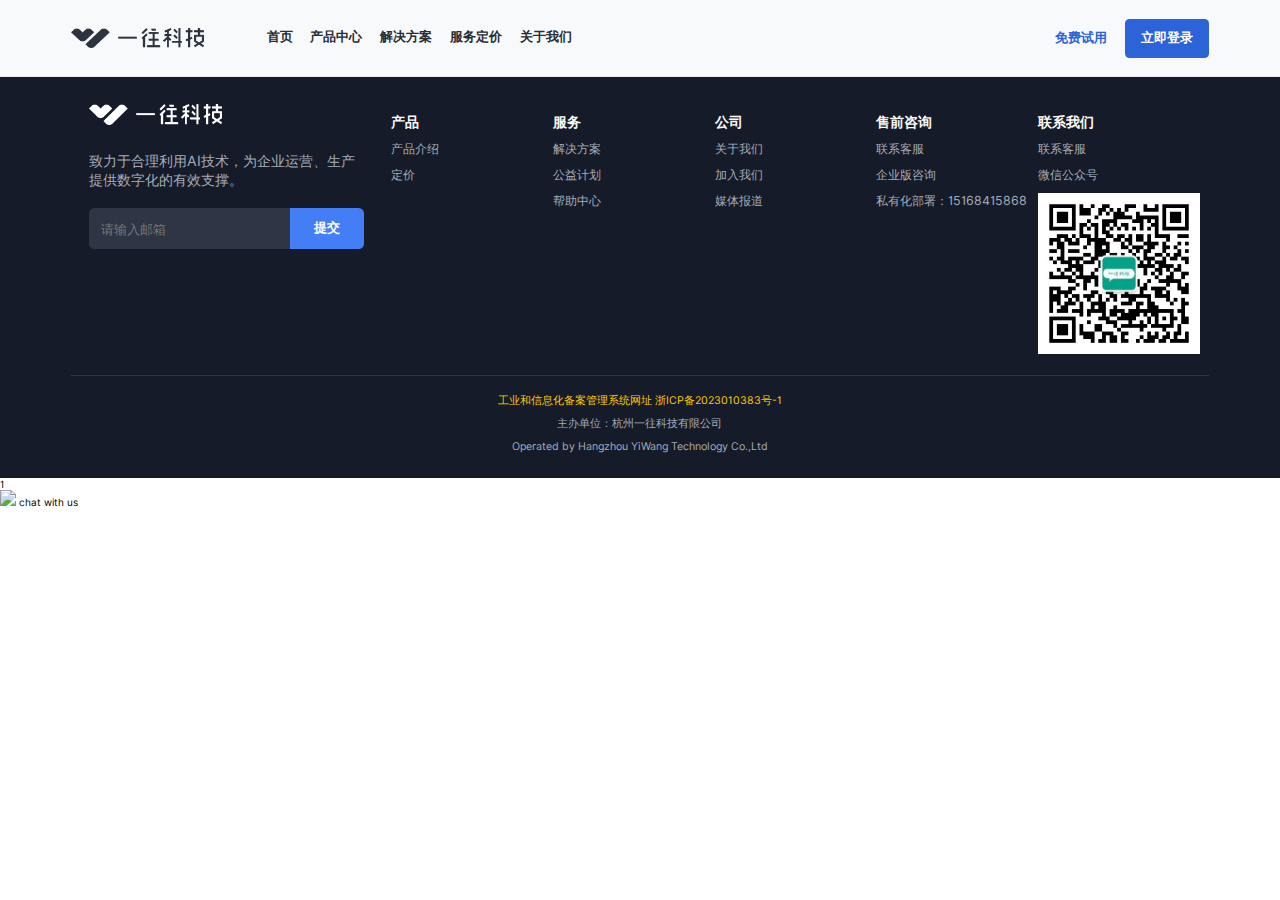
==== index.html @ 2165be23 "website@942d24eafe1a19a4104008d3835eaacd6a1f0fad" ====
<!DOCTYPE html><html lang="en" style="font-size: 7.11111px;"><head>
  <meta charset="UTF-8">
  <link rel="icon" type="image/svg+xml" href="/logo.svg">
  <meta name="viewport" content="width=device-width, initial-scale=1.0,maximum-scale=1.0">
  <title>首页_杭州一往科技有限公司</title>
  <script type="module" crossorigin="" src="/assets/index-befe7bea.js"></script>
  <link rel="stylesheet" href="/assets/index-1f3a572e.css">
<script type="text/javascript" src="http://kefu.yiwang.info/static/js/kefu-front.js"></script><link rel="modulepreload" as="script" crossorigin="" href="/assets/index-7a65e750.js"><link rel="modulepreload" as="script" crossorigin="" href="/assets/vue.f36acd1f-30e79cff.js"><link rel="stylesheet" href="/assets/index-41b4349c.css"><link type="text/css" rel="stylesheet" href="http://kefu.yiwang.info/static/css/kefu-front.css?v=1696728475718"><link type="text/css" rel="stylesheet" href="http://kefu.yiwang.info/static/css/layui/css/layui.css?v=1696728475718"><script type="text/javascript" src="http://kefu.yiwang.info/static/js/functions.js?v=1" defer=""></script><script type="text/javascript" src="https://cdn.staticfile.org/jquery/3.6.0/jquery.min.js" defer=""></script><script type="text/javascript" src="http://kefu.yiwang.info/static/js/layer/layer.js" defer=""></script><link rel="stylesheet" href="http://kefu.yiwang.info/static/js/layer/theme/default/layer.css?v=3.5.1" id="layuicss-layer"></head>

<body>
  <div id="app" data-v-app=""><div data-v-22540577="" class="container"><div data-v-746c1d4b="" data-v-22540577="" class="header-container"><div data-v-746c1d4b="" class="main-info"><div data-v-746c1d4b="" class="left-box"><img data-v-746c1d4b="" src="/assets/company_logo-e9ff4c53.png" alt="logo"><ul data-v-746c1d4b=""><li data-v-746c1d4b=""><a data-v-746c1d4b="" href="/home" class="router-link-active router-link-exact-active" aria-current="page">首页</a></li><li data-v-746c1d4b=""><a data-v-746c1d4b="" href="/product" class="">产品中心</a></li><li data-v-746c1d4b=""><a data-v-746c1d4b="" href="/solution" class="">解决方案</a></li><li data-v-746c1d4b=""><a data-v-746c1d4b="" href="/price" class="">服务定价</a></li><li data-v-746c1d4b=""><a data-v-746c1d4b="" href="/about" class="">关于我们</a></li></ul></div><div data-v-746c1d4b="" class="right-box"><div data-v-746c1d4b="">免费试用</div><div data-v-746c1d4b="">立即登录</div></div></div></div><div data-v-93401622="" data-v-22540577="" class="container"><div data-v-93401622="" class="top-box"><div data-v-509cd963="" data-v-93401622="" class="top-container"><div data-v-509cd963="" class="info-container"><div data-v-509cd963="" class="left-box"><h1 data-v-509cd963="">您的好帮手</h1><div data-v-509cd963=""> 致力于合理利用AI技术，<br data-v-509cd963="">为企业运营、生产提供数字化的有效支撑。 </div></div></div></div></div><div data-v-93401622="" class="center-box"><div data-v-9f449b29="" data-v-93401622="" class="center-container"><div data-v-9f449b29="" class="info-container"><div data-v-9f449b29="" class="left-box"><div data-v-9f449b29=""><h1 data-v-9f449b29="" class="title"> 产品一：AI智能客服 <br data-v-9f449b29=""> 支持企业与客户在线即时通讯 </h1><div data-v-9f449b29="" class="introduce"> 根据不同场景下顾客需求，将商家的服务以最贴切方式呈现 </div><div data-v-9f449b29="" class="btn">点击查看详情 →</div></div></div><div data-v-9f449b29="" class="right-box"><img data-v-9f449b29="" src="/assets/image1-3f58ed2d.png" alt="图片"></div></div></div></div><div data-v-93401622="" class="bottom-box"><div data-v-ff850782="" data-v-93401622="" class="bottom-container"><div data-v-ff850782="" class="info-container"><div data-v-ff850782="" class="left-box"><img data-v-ff850782="" src="/assets/image21-e88f577c.png" alt="图片"></div><div data-v-ff850782="" class="right-box"><div data-v-ff850782=""><h1 data-v-ff850782="" class="title">产品二：知识库<br data-v-ff850782="">高效的信息检索</h1><div data-v-ff850782="" class="introduce"> 矢量化处理文本、图片、音频等数据，并通过矢量模型对其进行索引和检索，实现高效的信息查询和检索。 </div><div data-v-ff850782="" class="btn">点击查看详情 →</div></div></div></div></div></div></div><div data-v-9601c179="" data-v-22540577="" class="footer-container"><div data-v-9601c179="" class="info-container"><div data-v-9601c179="" class="compony-info"><div class="left-box" data-v-9601c179=""><div class="logo" data-v-9601c179=""><img src="[data-uri]" alt="logo" data-v-9601c179=""></div><div class="slogan" data-v-9601c179=""> 致力于合理利用AI技术，为企业运营、生产提供数字化的有效支撑。 </div><div class="email" data-v-9601c179=""><input type="email" placeholder="请输入邮箱" data-v-9601c179=""><button data-v-9601c179="">提交</button></div></div><div data-v-9601c179="" class="right-box"><ul data-v-9601c179=""><li data-v-9601c179="">产品</li><li data-v-9601c179=""><a data-v-9601c179="" href="/product" class="">产品介绍</a></li><li data-v-9601c179=""><a data-v-9601c179="" href="/price" class="">定价</a></li></ul><ul data-v-9601c179=""><li data-v-9601c179="">服务</li><li data-v-9601c179=""><a data-v-9601c179="" href="/solution" class="">解决方案</a></li><li data-v-9601c179=""><a data-v-9601c179="" href="https://airdb.net/" target="_blank">公益计划</a></li><li data-v-9601c179="">帮助中心</li></ul><ul data-v-9601c179=""><li data-v-9601c179="">公司</li><li data-v-9601c179=""><a data-v-9601c179="" href="/about" class="">关于我们</a></li><li data-v-9601c179=""><a data-v-9601c179="" href="https://www.zhipin.com/gongsi/job/a8bbbd193e13c6971nJ53ty5FlY~.html" target="_blank">加入我们</a></li><li data-v-9601c179="">媒体报道</li></ul><ul data-v-9601c179=""><li data-v-9601c179="">售前咨询</li><li data-v-9601c179=""><a href="http://kefu.yiwang.info/chatIndex?kefu_id=admin&amp;ent_id=3" target="_blank" data-v-9601c179="">联系客服</a></li><li data-v-9601c179=""><a href="http://kefu.yiwang.info/chatIndex?kefu_id=admin&amp;ent_id=3" target="_blank" data-v-9601c179="">企业版咨询</a></li><li data-v-9601c179="">私有化部署：15168415868</li><li data-v-9601c179=""></li></ul><ul data-v-9601c179=""><li data-v-9601c179="">联系我们</li><li data-v-9601c179=""><a href="http://kefu.yiwang.info/chatIndex?kefu_id=admin&amp;ent_id=3" target="_blank" data-v-9601c179="">联系客服</a></li><li data-v-9601c179="">微信公众号</li><li class="wechat" data-v-9601c179=""><img src="/assets/img_v2_6268963d-8247-4714-b80f-a8b6a9a16e8g-75fceccc.jpg" alt="微信公众号" data-v-9601c179=""></li></ul></div></div><div data-v-9601c179="" class="record-box"><p data-v-9601c179=""></p><p data-v-9601c179=""><a data-v-9601c179="" href="http://beian.miit.gov.cn/" target="_blank">工业和信息化备案管理系统网址 浙ICP备2023010383号-1</a></p><p data-v-9601c179="">主办单位：杭州一往科技有限公司</p><p data-v-9601c179="">Operated by Hangzhou YiWang Technology Co.,Ltd</p></div></div></div><!----></div></div>
  



    <div class="launchButtonBox">
        <div id="launchButton" class="launchButton">
            <div id="launchIcon" class="launchIcon">1</div>
                <div class="launchButtonText">
                    <img src="http://kefu.yiwang.info/static/images/wechatLogo.png">
                    <span class="flyUsername">chat with us</span>
                </div>
        </div>
        <div id="launchButtonNotice" class="launchButtonNotice"></div>

    </div>
</body></html>
---- assets/index-1f3a572e.css ----
@charset "UTF-8";:root{--el-color-white:#ffffff;--el-color-black:#000000;--el-color-primary-rgb:64,158,255;--el-color-success-rgb:103,194,58;--el-color-warning-rgb:230,162,60;--el-color-danger-rgb:245,108,108;--el-color-error-rgb:245,108,108;--el-color-info-rgb:144,147,153;--el-font-size-extra-large:20px;--el-font-size-large:18px;--el-font-size-medium:16px;--el-font-size-base:14px;--el-font-size-small:13px;--el-font-size-extra-small:12px;--el-font-family:"Helvetica Neue",Helvetica,"PingFang SC","Hiragino Sans GB","Microsoft YaHei","微软雅黑",Arial,sans-serif;--el-font-weight-primary:500;--el-font-line-height-primary:24px;--el-index-normal:1;--el-index-top:1000;--el-index-popper:2000;--el-border-radius-base:4px;--el-border-radius-small:2px;--el-border-radius-round:20px;--el-border-radius-circle:100%;--el-transition-duration:.3s;--el-transition-duration-fast:.2s;--el-transition-function-ease-in-out-bezier:cubic-bezier(.645, .045, .355, 1);--el-transition-function-fast-bezier:cubic-bezier(.23, 1, .32, 1);--el-transition-all:all var(--el-transition-duration) var(--el-transition-function-ease-in-out-bezier);--el-transition-fade:opacity var(--el-transition-duration) var(--el-transition-function-fast-bezier);--el-transition-md-fade:transform var(--el-transition-duration) var(--el-transition-function-fast-bezier),opacity var(--el-transition-duration) var(--el-transition-function-fast-bezier);--el-transition-fade-linear:opacity var(--el-transition-duration-fast) linear;--el-transition-border:border-color var(--el-transition-duration-fast) var(--el-transition-function-ease-in-out-bezier);--el-transition-box-shadow:box-shadow var(--el-transition-duration-fast) var(--el-transition-function-ease-in-out-bezier);--el-transition-color:color var(--el-transition-duration-fast) var(--el-transition-function-ease-in-out-bezier);--el-component-size-large:40px;--el-component-size:32px;--el-component-size-small:24px}:root{color-scheme:light;--el-color-white:#ffffff;--el-color-black:#000000;--el-color-primary:#409eff;--el-color-primary-light-3:#79bbff;--el-color-primary-light-5:#a0cfff;--el-color-primary-light-7:#c6e2ff;--el-color-primary-light-8:#d9ecff;--el-color-primary-light-9:#ecf5ff;--el-color-primary-dark-2:#337ecc;--el-color-success:#67c23a;--el-color-success-light-3:#95d475;--el-color-success-light-5:#b3e19d;--el-color-success-light-7:#d1edc4;--el-color-success-light-8:#e1f3d8;--el-color-success-light-9:#f0f9eb;--el-color-success-dark-2:#529b2e;--el-color-warning:#e6a23c;--el-color-warning-light-3:#eebe77;--el-color-warning-light-5:#f3d19e;--el-color-warning-light-7:#f8e3c5;--el-color-warning-light-8:#faecd8;--el-color-warning-light-9:#fdf6ec;--el-color-warning-dark-2:#b88230;--el-color-danger:#f56c6c;--el-color-danger-light-3:#f89898;--el-color-danger-light-5:#fab6b6;--el-color-danger-light-7:#fcd3d3;--el-color-danger-light-8:#fde2e2;--el-color-danger-light-9:#fef0f0;--el-color-danger-dark-2:#c45656;--el-color-error:#f56c6c;--el-color-error-light-3:#f89898;--el-color-error-light-5:#fab6b6;--el-color-error-light-7:#fcd3d3;--el-color-error-light-8:#fde2e2;--el-color-error-light-9:#fef0f0;--el-color-error-dark-2:#c45656;--el-color-info:#909399;--el-color-info-light-3:#b1b3b8;--el-color-info-light-5:#c8c9cc;--el-color-info-light-7:#dedfe0;--el-color-info-light-8:#e9e9eb;--el-color-info-light-9:#f4f4f5;--el-color-info-dark-2:#73767a;--el-bg-color:#ffffff;--el-bg-color-page:#f2f3f5;--el-bg-color-overlay:#ffffff;--el-text-color-primary:#303133;--el-text-color-regular:#606266;--el-text-color-secondary:#909399;--el-text-color-placeholder:#a8abb2;--el-text-color-disabled:#c0c4cc;--el-border-color:#dcdfe6;--el-border-color-light:#e4e7ed;--el-border-color-lighter:#ebeef5;--el-border-color-extra-light:#f2f6fc;--el-border-color-dark:#d4d7de;--el-border-color-darker:#cdd0d6;--el-fill-color:#f0f2f5;--el-fill-color-light:#f5f7fa;--el-fill-color-lighter:#fafafa;--el-fill-color-extra-light:#fafcff;--el-fill-color-dark:#ebedf0;--el-fill-color-darker:#e6e8eb;--el-fill-color-blank:#ffffff;--el-box-shadow:0px 12px 32px 4px rgba(0, 0, 0, .04),0px 8px 20px rgba(0, 0, 0, .08);--el-box-shadow-light:0px 0px 12px rgba(0, 0, 0, .12);--el-box-shadow-lighter:0px 0px 6px rgba(0, 0, 0, .12);--el-box-shadow-dark:0px 16px 48px 16px rgba(0, 0, 0, .08),0px 12px 32px rgba(0, 0, 0, .12),0px 8px 16px -8px rgba(0, 0, 0, .16);--el-disabled-bg-color:var(--el-fill-color-light);--el-disabled-text-color:var(--el-text-color-placeholder);--el-disabled-border-color:var(--el-border-color-light);--el-overlay-color:rgba(0, 0, 0, .8);--el-overlay-color-light:rgba(0, 0, 0, .7);--el-overlay-color-lighter:rgba(0, 0, 0, .5);--el-mask-color:rgba(255, 255, 255, .9);--el-mask-color-extra-light:rgba(255, 255, 255, .3);--el-border-width:1px;--el-border-style:solid;--el-border-color-hover:var(--el-text-color-disabled);--el-border:var(--el-border-width) var(--el-border-style) var(--el-border-color);--el-svg-monochrome-grey:var(--el-border-color)}.fade-in-linear-enter-active,.fade-in-linear-leave-active{transition:var(--el-transition-fade-linear)}.fade-in-linear-enter-from,.fade-in-linear-leave-to{opacity:0}.el-fade-in-linear-enter-active,.el-fade-in-linear-leave-active{transition:var(--el-transition-fade-linear)}.el-fade-in-linear-enter-from,.el-fade-in-linear-leave-to{opacity:0}.el-fade-in-enter-active,.el-fade-in-leave-active{transition:all var(--el-transition-duration) cubic-bezier(.55,0,.1,1)}.el-fade-in-enter-from,.el-fade-in-leave-active{opacity:0}.el-zoom-in-center-enter-active,.el-zoom-in-center-leave-active{transition:all var(--el-transition-duration) cubic-bezier(.55,0,.1,1)}.el-zoom-in-center-enter-from,.el-zoom-in-center-leave-active{opacity:0;transform:scaleX(0)}.el-zoom-in-top-enter-active,.el-zoom-in-top-leave-active{opacity:1;transform:scaleY(1);transition:var(--el-transition-md-fade);transform-origin:center top}.el-zoom-in-top-enter-active[data-popper-placement^=top],.el-zoom-in-top-leave-active[data-popper-placement^=top]{transform-origin:center bottom}.el-zoom-in-top-enter-from,.el-zoom-in-top-leave-active{opacity:0;transform:scaleY(0)}.el-zoom-in-bottom-enter-active,.el-zoom-in-bottom-leave-active{opacity:1;transform:scaleY(1);transition:var(--el-transition-md-fade);transform-origin:center bottom}.el-zoom-in-bottom-enter-from,.el-zoom-in-bottom-leave-active{opacity:0;transform:scaleY(0)}.el-zoom-in-left-enter-active,.el-zoom-in-left-leave-active{opacity:1;transform:scale(1);transition:var(--el-transition-md-fade);transform-origin:top left}.el-zoom-in-left-enter-from,.el-zoom-in-left-leave-active{opacity:0;transform:scale(.45)}.collapse-transition{transition:var(--el-transition-duration) height ease-in-out,var(--el-transition-duration) padding-top ease-in-out,var(--el-transition-duration) padding-bottom ease-in-out}.el-collapse-transition-enter-active,.el-collapse-transition-leave-active{transition:var(--el-transition-duration) max-height ease-in-out,var(--el-transition-duration) padding-top ease-in-out,var(--el-transition-duration) padding-bottom ease-in-out}.horizontal-collapse-transition{transition:var(--el-transition-duration) width ease-in-out,var(--el-transition-duration) padding-left ease-in-out,var(--el-transition-duration) padding-right ease-in-out}.el-list-enter-active,.el-list-leave-active{transition:all 1s}.el-list-enter-from,.el-list-leave-to{opacity:0;transform:translateY(-30px)}.el-list-leave-active{position:absolute!important}.el-opacity-transition{transition:opacity var(--el-transition-duration) cubic-bezier(.55,0,.1,1)}.el-icon-loading{-webkit-animation:rotating 2s linear infinite;animation:rotating 2s linear infinite}.el-icon--right{margin-left:5px}.el-icon--left{margin-right:5px}@-webkit-keyframes rotating{0%{transform:rotate(0)}to{transform:rotate(360deg)}}@keyframes rotating{0%{transform:rotate(0)}to{transform:rotate(360deg)}}.el-icon{--color:inherit;height:1em;width:1em;line-height:1em;display:inline-flex;justify-content:center;align-items:center;position:relative;fill:currentColor;color:var(--color);font-size:inherit}.el-icon.is-loading{-webkit-animation:rotating 2s linear infinite;animation:rotating 2s linear infinite}.el-icon svg{height:1em;width:1em}.el-affix--fixed{position:fixed}.el-alert{--el-alert-padding:8px 16px;--el-alert-border-radius-base:var(--el-border-radius-base);--el-alert-title-font-size:13px;--el-alert-description-font-size:12px;--el-alert-close-font-size:12px;--el-alert-close-customed-font-size:13px;--el-alert-icon-size:16px;--el-alert-icon-large-size:28px;width:100%;padding:var(--el-alert-padding);margin:0;box-sizing:border-box;border-radius:var(--el-alert-border-radius-base);position:relative;background-color:var(--el-color-white);overflow:hidden;opacity:1;display:flex;align-items:center;transition:opacity var(--el-transition-duration-fast)}.el-alert.is-light .el-alert__close-btn{color:var(--el-text-color-placeholder)}.el-alert.is-dark .el-alert__close-btn,.el-alert.is-dark .el-alert__description{color:var(--el-color-white)}.el-alert.is-center{justify-content:center}.el-alert--success{--el-alert-bg-color:var(--el-color-success-light-9)}.el-alert--success.is-light{background-color:var(--el-alert-bg-color);color:var(--el-color-success)}.el-alert--success.is-light .el-alert__description{color:var(--el-color-success)}.el-alert--success.is-dark{background-color:var(--el-color-success);color:var(--el-color-white)}.el-alert--info{--el-alert-bg-color:var(--el-color-info-light-9)}.el-alert--info.is-light{background-color:var(--el-alert-bg-color);color:var(--el-color-info)}.el-alert--info.is-light .el-alert__description{color:var(--el-color-info)}.el-alert--info.is-dark{background-color:var(--el-color-info);color:var(--el-color-white)}.el-alert--warning{--el-alert-bg-color:var(--el-color-warning-light-9)}.el-alert--warning.is-light{background-color:var(--el-alert-bg-color);color:var(--el-color-warning)}.el-alert--warning.is-light .el-alert__description{color:var(--el-color-warning)}.el-alert--warning.is-dark{background-color:var(--el-color-warning);color:var(--el-color-white)}.el-alert--error{--el-alert-bg-color:var(--el-color-error-light-9)}.el-alert--error.is-light{background-color:var(--el-alert-bg-color);color:var(--el-color-error)}.el-alert--error.is-light .el-alert__description{color:var(--el-color-error)}.el-alert--error.is-dark{background-color:var(--el-color-error);color:var(--el-color-white)}.el-alert__content{display:table-cell;padding:0 8px}.el-alert .el-alert__icon{font-size:var(--el-alert-icon-size);width:var(--el-alert-icon-size)}.el-alert .el-alert__icon.is-big{font-size:var(--el-alert-icon-large-size);width:var(--el-alert-icon-large-size)}.el-alert__title{font-size:var(--el-alert-title-font-size);line-height:18px;vertical-align:text-top}.el-alert__title.is-bold{font-weight:700}.el-alert .el-alert__description{font-size:var(--el-alert-description-font-size);margin:5px 0 0}.el-alert .el-alert__close-btn{font-size:var(--el-alert-close-font-size);opacity:1;position:absolute;top:12px;right:15px;cursor:pointer}.el-alert .el-alert__close-btn.is-customed{font-style:normal;font-size:var(--el-alert-close-customed-font-size);top:9px}.el-alert-fade-enter-from,.el-alert-fade-leave-active{opacity:0}.el-aside{overflow:auto;box-sizing:border-box;flex-shrink:0;width:var(--el-aside-width,300px)}.el-autocomplete{position:relative;display:inline-block}.el-autocomplete__popper.el-popper{background:var(--el-bg-color-overlay);border:1px solid var(--el-border-color-light);box-shadow:var(--el-box-shadow-light)}.el-autocomplete__popper.el-popper .el-popper__arrow:before{border:1px solid var(--el-border-color-light)}.el-autocomplete__popper.el-popper[data-popper-placement^=top] .el-popper__arrow:before{border-top-color:transparent;border-left-color:transparent}.el-autocomplete__popper.el-popper[data-popper-placement^=bottom] .el-popper__arrow:before{border-bottom-color:transparent;border-right-color:transparent}.el-autocomplete__popper.el-popper[data-popper-placement^=left] .el-popper__arrow:before{border-left-color:transparent;border-bottom-color:transparent}.el-autocomplete__popper.el-popper[data-popper-placement^=right] .el-popper__arrow:before{border-right-color:transparent;border-top-color:transparent}.el-autocomplete-suggestion{border-radius:var(--el-border-radius-base);box-sizing:border-box}.el-autocomplete-suggestion__wrap{max-height:280px;padding:10px 0;box-sizing:border-box}.el-autocomplete-suggestion__list{margin:0;padding:0}.el-autocomplete-suggestion li{padding:0 20px;margin:0;line-height:34px;cursor:pointer;color:var(--el-text-color-regular);font-size:var(--el-font-size-base);list-style:none;text-align:left;white-space:nowrap;overflow:hidden;text-overflow:ellipsis}.el-autocomplete-suggestion li:hover,.el-autocomplete-suggestion li.highlighted{background-color:var(--el-fill-color-light)}.el-autocomplete-suggestion li.divider{margin-top:6px;border-top:1px solid var(--el-color-black)}.el-autocomplete-suggestion li.divider:last-child{margin-bottom:-6px}.el-autocomplete-suggestion.is-loading li{text-align:center;height:100px;line-height:100px;font-size:20px;color:var(--el-text-color-secondary)}.el-autocomplete-suggestion.is-loading li:after{display:inline-block;content:"";height:100%;vertical-align:middle}.el-autocomplete-suggestion.is-loading li:hover{background-color:var(--el-bg-color-overlay)}.el-autocomplete-suggestion.is-loading .el-icon-loading{vertical-align:middle}.el-avatar{--el-avatar-text-color:var(--el-color-white);--el-avatar-bg-color:var(--el-text-color-disabled);--el-avatar-text-size:14px;--el-avatar-icon-size:18px;--el-avatar-border-radius:var(--el-border-radius-base);--el-avatar-size-large:56px;--el-avatar-size-small:24px;--el-avatar-size:40px;display:inline-flex;justify-content:center;align-items:center;box-sizing:border-box;text-align:center;overflow:hidden;color:var(--el-avatar-text-color);background:var(--el-avatar-bg-color);width:var(--el-avatar-size);height:var(--el-avatar-size);font-size:var(--el-avatar-text-size)}.el-avatar>img{display:block;width:100%;height:100%}.el-avatar--circle{border-radius:50%}.el-avatar--square{border-radius:var(--el-avatar-border-radius)}.el-avatar--icon{font-size:var(--el-avatar-icon-size)}.el-avatar--small{--el-avatar-size:24px}.el-avatar--large{--el-avatar-size:56px}.el-backtop{--el-backtop-bg-color:var(--el-bg-color-overlay);--el-backtop-text-color:var(--el-color-primary);--el-backtop-hover-bg-color:var(--el-border-color-extra-light);position:fixed;background-color:var(--el-backtop-bg-color);width:40px;height:40px;border-radius:50%;color:var(--el-backtop-text-color);display:flex;align-items:center;justify-content:center;font-size:20px;box-shadow:var(--el-box-shadow-lighter);cursor:pointer;z-index:5}.el-backtop:hover{background-color:var(--el-backtop-hover-bg-color)}.el-backtop__icon{font-size:20px}.el-badge{--el-badge-bg-color:var(--el-color-danger);--el-badge-radius:10px;--el-badge-font-size:12px;--el-badge-padding:6px;--el-badge-size:18px;position:relative;vertical-align:middle;display:inline-block;width:-webkit-fit-content;width:-moz-fit-content;width:fit-content}.el-badge__content{background-color:var(--el-badge-bg-color);border-radius:var(--el-badge-radius);color:var(--el-color-white);display:inline-flex;justify-content:center;align-items:center;font-size:var(--el-badge-font-size);height:var(--el-badge-size);padding:0 var(--el-badge-padding);white-space:nowrap;border:1px solid var(--el-bg-color)}.el-badge__content.is-fixed{position:absolute;top:0;right:calc(1px + var(--el-badge-size)/ 2);transform:translateY(-50%) translate(100%);z-index:var(--el-index-normal)}.el-badge__content.is-fixed.is-dot{right:5px}.el-badge__content.is-dot{height:8px;width:8px;padding:0;right:0;border-radius:50%}.el-badge__content--primary{background-color:var(--el-color-primary)}.el-badge__content--success{background-color:var(--el-color-success)}.el-badge__content--warning{background-color:var(--el-color-warning)}.el-badge__content--info{background-color:var(--el-color-info)}.el-badge__content--danger{background-color:var(--el-color-danger)}.el-breadcrumb{font-size:14px;line-height:1}.el-breadcrumb:after,.el-breadcrumb:before{display:table;content:""}.el-breadcrumb:after{clear:both}.el-breadcrumb__separator{margin:0 9px;font-weight:700;color:var(--el-text-color-placeholder)}.el-breadcrumb__separator.el-icon{margin:0 6px;font-weight:400}.el-breadcrumb__separator.el-icon svg{vertical-align:middle}.el-breadcrumb__item{float:left;display:inline-flex;align-items:center}.el-breadcrumb__inner{color:var(--el-text-color-regular)}.el-breadcrumb__inner a,.el-breadcrumb__inner.is-link{font-weight:700;text-decoration:none;transition:var(--el-transition-color);color:var(--el-text-color-primary)}.el-breadcrumb__inner a:hover,.el-breadcrumb__inner.is-link:hover{color:var(--el-color-primary);cursor:pointer}.el-breadcrumb__item:last-child .el-breadcrumb__inner,.el-breadcrumb__item:last-child .el-breadcrumb__inner a,.el-breadcrumb__item:last-child .el-breadcrumb__inner a:hover,.el-breadcrumb__item:last-child .el-breadcrumb__inner:hover{font-weight:400;color:var(--el-text-color-regular);cursor:text}.el-breadcrumb__item:last-child .el-breadcrumb__separator{display:none}.el-button-group{display:inline-block;vertical-align:middle}.el-button-group:after,.el-button-group:before{display:table;content:""}.el-button-group:after{clear:both}.el-button-group>.el-button{float:left;position:relative}.el-button-group>.el-button+.el-button{margin-left:0}.el-button-group>.el-button:first-child{border-top-right-radius:0;border-bottom-right-radius:0}.el-button-group>.el-button:last-child{border-top-left-radius:0;border-bottom-left-radius:0}.el-button-group>.el-button:first-child:last-child{border-top-right-radius:var(--el-border-radius-base);border-bottom-right-radius:var(--el-border-radius-base);border-top-left-radius:var(--el-border-radius-base);border-bottom-left-radius:var(--el-border-radius-base)}.el-button-group>.el-button:first-child:last-child.is-round{border-radius:var(--el-border-radius-round)}.el-button-group>.el-button:first-child:last-child.is-circle{border-radius:50%}.el-button-group>.el-button:not(:first-child):not(:last-child){border-radius:0}.el-button-group>.el-button:not(:last-child){margin-right:-1px}.el-button-group>.el-button:active,.el-button-group>.el-button:focus,.el-button-group>.el-button:hover{z-index:1}.el-button-group>.el-button.is-active{z-index:1}.el-button-group>.el-dropdown>.el-button{border-top-left-radius:0;border-bottom-left-radius:0;border-left-color:var(--el-button-divide-border-color)}.el-button-group .el-button--primary:first-child{border-right-color:var(--el-button-divide-border-color)}.el-button-group .el-button--primary:last-child{border-left-color:var(--el-button-divide-border-color)}.el-button-group .el-button--primary:not(:first-child):not(:last-child){border-left-color:var(--el-button-divide-border-color);border-right-color:var(--el-button-divide-border-color)}.el-button-group .el-button--success:first-child{border-right-color:var(--el-button-divide-border-color)}.el-button-group .el-button--success:last-child{border-left-color:var(--el-button-divide-border-color)}.el-button-group .el-button--success:not(:first-child):not(:last-child){border-left-color:var(--el-button-divide-border-color);border-right-color:var(--el-button-divide-border-color)}.el-button-group .el-button--warning:first-child{border-right-color:var(--el-button-divide-border-color)}.el-button-group .el-button--warning:last-child{border-left-color:var(--el-button-divide-border-color)}.el-button-group .el-button--warning:not(:first-child):not(:last-child){border-left-color:var(--el-button-divide-border-color);border-right-color:var(--el-button-divide-border-color)}.el-button-group .el-button--danger:first-child{border-right-color:var(--el-button-divide-border-color)}.el-button-group .el-button--danger:last-child{border-left-color:var(--el-button-divide-border-color)}.el-button-group .el-button--danger:not(:first-child):not(:last-child){border-left-color:var(--el-button-divide-border-color);border-right-color:var(--el-button-divide-border-color)}.el-button-group .el-button--info:first-child{border-right-color:var(--el-button-divide-border-color)}.el-button-group .el-button--info:last-child{border-left-color:var(--el-button-divide-border-color)}.el-button-group .el-button--info:not(:first-child):not(:last-child){border-left-color:var(--el-button-divide-border-color);border-right-color:var(--el-button-divide-border-color)}.el-button{--el-button-font-weight:var(--el-font-weight-primary);--el-button-border-color:var(--el-border-color);--el-button-bg-color:var(--el-fill-color-blank);--el-button-text-color:var(--el-text-color-regular);--el-button-disabled-text-color:var(--el-disabled-text-color);--el-button-disabled-bg-color:var(--el-fill-color-blank);--el-button-disabled-border-color:var(--el-border-color-light);--el-button-divide-border-color:rgba(255, 255, 255, .5);--el-button-hover-text-color:var(--el-color-primary);--el-button-hover-bg-color:var(--el-color-primary-light-9);--el-button-hover-border-color:var(--el-color-primary-light-7);--el-button-active-text-color:var(--el-button-hover-text-color);--el-button-active-border-color:var(--el-color-primary);--el-button-active-bg-color:var(--el-button-hover-bg-color);--el-button-outline-color:var(--el-color-primary-light-5);--el-button-hover-link-text-color:var(--el-color-info);--el-button-active-color:var(--el-text-color-primary)}.el-button{display:inline-flex;justify-content:center;align-items:center;line-height:1;height:32px;white-space:nowrap;cursor:pointer;color:var(--el-button-text-color);text-align:center;box-sizing:border-box;outline:0;transition:.1s;font-weight:var(--el-button-font-weight);-webkit-user-select:none;-moz-user-select:none;-ms-user-select:none;user-select:none;vertical-align:middle;-webkit-appearance:none;background-color:var(--el-button-bg-color);border:var(--el-border);border-color:var(--el-button-border-color);padding:8px 15px;font-size:var(--el-font-size-base);border-radius:var(--el-border-radius-base)}.el-button:focus,.el-button:hover{color:var(--el-button-hover-text-color);border-color:var(--el-button-hover-border-color);background-color:var(--el-button-hover-bg-color);outline:0}.el-button:active{color:var(--el-button-active-text-color);border-color:var(--el-button-active-border-color);background-color:var(--el-button-active-bg-color);outline:0}.el-button:focus-visible{outline:2px solid var(--el-button-outline-color);outline-offset:1px}.el-button>span{display:inline-flex;align-items:center}.el-button+.el-button{margin-left:12px}.el-button.is-round{padding:8px 15px}.el-button::-moz-focus-inner{border:0}.el-button [class*=el-icon]+span{margin-left:6px}.el-button [class*=el-icon] svg{vertical-align:bottom}.el-button.is-plain{--el-button-hover-text-color:var(--el-color-primary);--el-button-hover-bg-color:var(--el-fill-color-blank);--el-button-hover-border-color:var(--el-color-primary)}.el-button.is-active{color:var(--el-button-active-text-color);border-color:var(--el-button-active-border-color);background-color:var(--el-button-active-bg-color);outline:0}.el-button.is-disabled,.el-button.is-disabled:focus,.el-button.is-disabled:hover{color:var(--el-button-disabled-text-color);cursor:not-allowed;background-image:none;background-color:var(--el-button-disabled-bg-color);border-color:var(--el-button-disabled-border-color)}.el-button.is-loading{position:relative;pointer-events:none}.el-button.is-loading:before{z-index:1;pointer-events:none;content:"";position:absolute;left:-1px;top:-1px;right:-1px;bottom:-1px;border-radius:inherit;background-color:var(--el-mask-color-extra-light)}.el-button.is-round{border-radius:var(--el-border-radius-round)}.el-button.is-circle{border-radius:50%;padding:8px}.el-button.is-text{color:var(--el-button-text-color);border:0 solid transparent;background-color:transparent}.el-button.is-text.is-disabled{color:var(--el-button-disabled-text-color);background-color:transparent!important}.el-button.is-text:not(.is-disabled):focus,.el-button.is-text:not(.is-disabled):hover{background-color:var(--el-fill-color-light)}.el-button.is-text:not(.is-disabled):focus-visible{outline:2px solid var(--el-button-outline-color);outline-offset:1px}.el-button.is-text:not(.is-disabled):active{background-color:var(--el-fill-color)}.el-button.is-text:not(.is-disabled).is-has-bg{background-color:var(--el-fill-color-light)}.el-button.is-text:not(.is-disabled).is-has-bg:focus,.el-button.is-text:not(.is-disabled).is-has-bg:hover{background-color:var(--el-fill-color)}.el-button.is-text:not(.is-disabled).is-has-bg:active{background-color:var(--el-fill-color-dark)}.el-button__text--expand{letter-spacing:.3em;margin-right:-.3em}.el-button.is-link{border-color:transparent;color:var(--el-button-text-color);background:0 0;padding:2px;height:auto}.el-button.is-link:focus,.el-button.is-link:hover{color:var(--el-button-hover-link-text-color)}.el-button.is-link.is-disabled{color:var(--el-button-disabled-text-color);background-color:transparent!important;border-color:transparent!important}.el-button.is-link:not(.is-disabled):focus,.el-button.is-link:not(.is-disabled):hover{border-color:transparent;background-color:transparent}.el-button.is-link:not(.is-disabled):active{color:var(--el-button-active-color);border-color:transparent;background-color:transparent}.el-button--text{border-color:transparent;background:0 0;color:var(--el-color-primary);padding-left:0;padding-right:0}.el-button--text.is-disabled{color:var(--el-button-disabled-text-color);background-color:transparent!important;border-color:transparent!important}.el-button--text:not(.is-disabled):focus,.el-button--text:not(.is-disabled):hover{color:var(--el-color-primary-light-3);border-color:transparent;background-color:transparent}.el-button--text:not(.is-disabled):active{color:var(--el-color-primary-dark-2);border-color:transparent;background-color:transparent}.el-button__link--expand{letter-spacing:.3em;margin-right:-.3em}.el-button--primary{--el-button-text-color:var(--el-color-white);--el-button-bg-color:var(--el-color-primary);--el-button-border-color:var(--el-color-primary);--el-button-outline-color:var(--el-color-primary-light-5);--el-button-active-color:var(--el-color-primary-dark-2);--el-button-hover-text-color:var(--el-color-white);--el-button-hover-link-text-color:var(--el-color-primary-light-5);--el-button-hover-bg-color:var(--el-color-primary-light-3);--el-button-hover-border-color:var(--el-color-primary-light-3);--el-button-active-bg-color:var(--el-color-primary-dark-2);--el-button-active-border-color:var(--el-color-primary-dark-2);--el-button-disabled-text-color:var(--el-color-white);--el-button-disabled-bg-color:var(--el-color-primary-light-5);--el-button-disabled-border-color:var(--el-color-primary-light-5)}.el-button--primary.is-link,.el-button--primary.is-plain,.el-button--primary.is-text{--el-button-text-color:var(--el-color-primary);--el-button-bg-color:var(--el-color-primary-light-9);--el-button-border-color:var(--el-color-primary-light-5);--el-button-hover-text-color:var(--el-color-white);--el-button-hover-bg-color:var(--el-color-primary);--el-button-hover-border-color:var(--el-color-primary);--el-button-active-text-color:var(--el-color-white)}.el-button--primary.is-link.is-disabled,.el-button--primary.is-link.is-disabled:active,.el-button--primary.is-link.is-disabled:focus,.el-button--primary.is-link.is-disabled:hover,.el-button--primary.is-plain.is-disabled,.el-button--primary.is-plain.is-disabled:active,.el-button--primary.is-plain.is-disabled:focus,.el-button--primary.is-plain.is-disabled:hover,.el-button--primary.is-text.is-disabled,.el-button--primary.is-text.is-disabled:active,.el-button--primary.is-text.is-disabled:focus,.el-button--primary.is-text.is-disabled:hover{color:var(--el-color-primary-light-5);background-color:var(--el-color-primary-light-9);border-color:var(--el-color-primary-light-8)}.el-button--success{--el-button-text-color:var(--el-color-white);--el-button-bg-color:var(--el-color-success);--el-button-border-color:var(--el-color-success);--el-button-outline-color:var(--el-color-success-light-5);--el-button-active-color:var(--el-color-success-dark-2);--el-button-hover-text-color:var(--el-color-white);--el-button-hover-link-text-color:var(--el-color-success-light-5);--el-button-hover-bg-color:var(--el-color-success-light-3);--el-button-hover-border-color:var(--el-color-success-light-3);--el-button-active-bg-color:var(--el-color-success-dark-2);--el-button-active-border-color:var(--el-color-success-dark-2);--el-button-disabled-text-color:var(--el-color-white);--el-button-disabled-bg-color:var(--el-color-success-light-5);--el-button-disabled-border-color:var(--el-color-success-light-5)}.el-button--success.is-link,.el-button--success.is-plain,.el-button--success.is-text{--el-button-text-color:var(--el-color-success);--el-button-bg-color:var(--el-color-success-light-9);--el-button-border-color:var(--el-color-success-light-5);--el-button-hover-text-color:var(--el-color-white);--el-button-hover-bg-color:var(--el-color-success);--el-button-hover-border-color:var(--el-color-success);--el-button-active-text-color:var(--el-color-white)}.el-button--success.is-link.is-disabled,.el-button--success.is-link.is-disabled:active,.el-button--success.is-link.is-disabled:focus,.el-button--success.is-link.is-disabled:hover,.el-button--success.is-plain.is-disabled,.el-button--success.is-plain.is-disabled:active,.el-button--success.is-plain.is-disabled:focus,.el-button--success.is-plain.is-disabled:hover,.el-button--success.is-text.is-disabled,.el-button--success.is-text.is-disabled:active,.el-button--success.is-text.is-disabled:focus,.el-button--success.is-text.is-disabled:hover{color:var(--el-color-success-light-5);background-color:var(--el-color-success-light-9);border-color:var(--el-color-success-light-8)}.el-button--warning{--el-button-text-color:var(--el-color-white);--el-button-bg-color:var(--el-color-warning);--el-button-border-color:var(--el-color-warning);--el-button-outline-color:var(--el-color-warning-light-5);--el-button-active-color:var(--el-color-warning-dark-2);--el-button-hover-text-color:var(--el-color-white);--el-button-hover-link-text-color:var(--el-color-warning-light-5);--el-button-hover-bg-color:var(--el-color-warning-light-3);--el-button-hover-border-color:var(--el-color-warning-light-3);--el-button-active-bg-color:var(--el-color-warning-dark-2);--el-button-active-border-color:var(--el-color-warning-dark-2);--el-button-disabled-text-color:var(--el-color-white);--el-button-disabled-bg-color:var(--el-color-warning-light-5);--el-button-disabled-border-color:var(--el-color-warning-light-5)}.el-button--warning.is-link,.el-button--warning.is-plain,.el-button--warning.is-text{--el-button-text-color:var(--el-color-warning);--el-button-bg-color:var(--el-color-warning-light-9);--el-button-border-color:var(--el-color-warning-light-5);--el-button-hover-text-color:var(--el-color-white);--el-button-hover-bg-color:var(--el-color-warning);--el-button-hover-border-color:var(--el-color-warning);--el-button-active-text-color:var(--el-color-white)}.el-button--warning.is-link.is-disabled,.el-button--warning.is-link.is-disabled:active,.el-button--warning.is-link.is-disabled:focus,.el-button--warning.is-link.is-disabled:hover,.el-button--warning.is-plain.is-disabled,.el-button--warning.is-plain.is-disabled:active,.el-button--warning.is-plain.is-disabled:focus,.el-button--warning.is-plain.is-disabled:hover,.el-button--warning.is-text.is-disabled,.el-button--warning.is-text.is-disabled:active,.el-button--warning.is-text.is-disabled:focus,.el-button--warning.is-text.is-disabled:hover{color:var(--el-color-warning-light-5);background-color:var(--el-color-warning-light-9);border-color:var(--el-color-warning-light-8)}.el-button--danger{--el-button-text-color:var(--el-color-white);--el-button-bg-color:var(--el-color-danger);--el-button-border-color:var(--el-color-danger);--el-button-outline-color:var(--el-color-danger-light-5);--el-button-active-color:var(--el-color-danger-dark-2);--el-button-hover-text-color:var(--el-color-white);--el-button-hover-link-text-color:var(--el-color-danger-light-5);--el-button-hover-bg-color:var(--el-color-danger-light-3);--el-button-hover-border-color:var(--el-color-danger-light-3);--el-button-active-bg-color:var(--el-color-danger-dark-2);--el-button-active-border-color:var(--el-color-danger-dark-2);--el-button-disabled-text-color:var(--el-color-white);--el-button-disabled-bg-color:var(--el-color-danger-light-5);--el-button-disabled-border-color:var(--el-color-danger-light-5)}.el-button--danger.is-link,.el-button--danger.is-plain,.el-button--danger.is-text{--el-button-text-color:var(--el-color-danger);--el-button-bg-color:var(--el-color-danger-light-9);--el-button-border-color:var(--el-color-danger-light-5);--el-button-hover-text-color:var(--el-color-white);--el-button-hover-bg-color:var(--el-color-danger);--el-button-hover-border-color:var(--el-color-danger);--el-button-active-text-color:var(--el-color-white)}.el-button--danger.is-link.is-disabled,.el-button--danger.is-link.is-disabled:active,.el-button--danger.is-link.is-disabled:focus,.el-button--danger.is-link.is-disabled:hover,.el-button--danger.is-plain.is-disabled,.el-button--danger.is-plain.is-disabled:active,.el-button--danger.is-plain.is-disabled:focus,.el-button--danger.is-plain.is-disabled:hover,.el-button--danger.is-text.is-disabled,.el-button--danger.is-text.is-disabled:active,.el-button--danger.is-text.is-disabled:focus,.el-button--danger.is-text.is-disabled:hover{color:var(--el-color-danger-light-5);background-color:var(--el-color-danger-light-9);border-color:var(--el-color-danger-light-8)}.el-button--info{--el-button-text-color:var(--el-color-white);--el-button-bg-color:var(--el-color-info);--el-button-border-color:var(--el-color-info);--el-button-outline-color:var(--el-color-info-light-5);--el-button-active-color:var(--el-color-info-dark-2);--el-button-hover-text-color:var(--el-color-white);--el-button-hover-link-text-color:var(--el-color-info-light-5);--el-button-hover-bg-color:var(--el-color-info-light-3);--el-button-hover-border-color:var(--el-color-info-light-3);--el-button-active-bg-color:var(--el-color-info-dark-2);--el-button-active-border-color:var(--el-color-info-dark-2);--el-button-disabled-text-color:var(--el-color-white);--el-button-disabled-bg-color:var(--el-color-info-light-5);--el-button-disabled-border-color:var(--el-color-info-light-5)}.el-button--info.is-link,.el-button--info.is-plain,.el-button--info.is-text{--el-button-text-color:var(--el-color-info);--el-button-bg-color:var(--el-color-info-light-9);--el-button-border-color:var(--el-color-info-light-5);--el-button-hover-text-color:var(--el-color-white);--el-button-hover-bg-color:var(--el-color-info);--el-button-hover-border-color:var(--el-color-info);--el-button-active-text-color:var(--el-color-white)}.el-button--info.is-link.is-disabled,.el-button--info.is-link.is-disabled:active,.el-button--info.is-link.is-disabled:focus,.el-button--info.is-link.is-disabled:hover,.el-button--info.is-plain.is-disabled,.el-button--info.is-plain.is-disabled:active,.el-button--info.is-plain.is-disabled:focus,.el-button--info.is-plain.is-disabled:hover,.el-button--info.is-text.is-disabled,.el-button--info.is-text.is-disabled:active,.el-button--info.is-text.is-disabled:focus,.el-button--info.is-text.is-disabled:hover{color:var(--el-color-info-light-5);background-color:var(--el-color-info-light-9);border-color:var(--el-color-info-light-8)}.el-button--large{--el-button-size:40px;height:var(--el-button-size);padding:12px 19px;font-size:var(--el-font-size-base);border-radius:var(--el-border-radius-base)}.el-button--large [class*=el-icon]+span{margin-left:8px}.el-button--large.is-round{padding:12px 19px}.el-button--large.is-circle{width:var(--el-button-size);padding:12px}.el-button--small{--el-button-size:24px;height:var(--el-button-size);padding:5px 11px;font-size:12px;border-radius:calc(var(--el-border-radius-base) - 1px)}.el-button--small [class*=el-icon]+span{margin-left:4px}.el-button--small.is-round{padding:5px 11px}.el-button--small.is-circle{width:var(--el-button-size);padding:5px}.el-calendar{--el-calendar-border:var(--el-table-border, 1px solid var(--el-border-color-lighter));--el-calendar-header-border-bottom:var(--el-calendar-border);--el-calendar-selected-bg-color:var(--el-color-primary-light-9);--el-calendar-cell-width:85px;background-color:var(--el-fill-color-blank)}.el-calendar__header{display:flex;justify-content:space-between;padding:12px 20px;border-bottom:var(--el-calendar-header-border-bottom)}.el-calendar__title{color:var(--el-text-color);align-self:center}.el-calendar__body{padding:12px 20px 35px}.el-calendar-table{table-layout:fixed;width:100%}.el-calendar-table thead th{padding:12px 0;color:var(--el-text-color-regular);font-weight:400}.el-calendar-table:not(.is-range) td.next,.el-calendar-table:not(.is-range) td.prev{color:var(--el-text-color-placeholder)}.el-calendar-table td{border-bottom:var(--el-calendar-border);border-right:var(--el-calendar-border);vertical-align:top;transition:background-color var(--el-transition-duration-fast) ease}.el-calendar-table td.is-selected{background-color:var(--el-calendar-selected-bg-color)}.el-calendar-table td.is-today{color:var(--el-color-primary)}.el-calendar-table tr:first-child td{border-top:var(--el-calendar-border)}.el-calendar-table tr td:first-child{border-left:var(--el-calendar-border)}.el-calendar-table tr.el-calendar-table__row--hide-border td{border-top:none}.el-calendar-table .el-calendar-day{box-sizing:border-box;padding:8px;height:var(--el-calendar-cell-width)}.el-calendar-table .el-calendar-day:hover{cursor:pointer;background-color:var(--el-calendar-selected-bg-color)}.el-card{--el-card-border-color:var(--el-border-color-light);--el-card-border-radius:4px;--el-card-padding:20px;--el-card-bg-color:var(--el-fill-color-blank)}.el-card{border-radius:var(--el-card-border-radius);border:1px solid var(--el-card-border-color);background-color:var(--el-card-bg-color);overflow:hidden;color:var(--el-text-color-primary);transition:var(--el-transition-duration)}.el-card.is-always-shadow{box-shadow:var(--el-box-shadow-light)}.el-card.is-hover-shadow:focus,.el-card.is-hover-shadow:hover{box-shadow:var(--el-box-shadow-light)}.el-card__header{padding:calc(var(--el-card-padding) - 2px) var(--el-card-padding);border-bottom:1px solid var(--el-card-border-color);box-sizing:border-box}.el-card__body{padding:var(--el-card-padding)}.el-carousel__item{position:absolute;top:0;left:0;width:100%;height:100%;display:inline-block;overflow:hidden;z-index:calc(var(--el-index-normal) - 1)}.el-carousel__item.is-active{z-index:calc(var(--el-index-normal) - 1)}.el-carousel__item.is-animating{transition:transform .4s ease-in-out}.el-carousel__item--card{width:50%;transition:transform .4s ease-in-out}.el-carousel__item--card.is-in-stage{cursor:pointer;z-index:var(--el-index-normal)}.el-carousel__item--card.is-in-stage.is-hover .el-carousel__mask,.el-carousel__item--card.is-in-stage:hover .el-carousel__mask{opacity:.12}.el-carousel__item--card.is-active{z-index:calc(var(--el-index-normal) + 1)}.el-carousel__item--card-vertical{width:100%;height:50%}.el-carousel__mask{position:absolute;width:100%;height:100%;top:0;left:0;background-color:var(--el-color-white);opacity:.24;transition:var(--el-transition-duration-fast)}.el-carousel{--el-carousel-arrow-font-size:12px;--el-carousel-arrow-size:36px;--el-carousel-arrow-background:rgba(31, 45, 61, .11);--el-carousel-arrow-hover-background:rgba(31, 45, 61, .23);--el-carousel-indicator-width:30px;--el-carousel-indicator-height:2px;--el-carousel-indicator-padding-horizontal:4px;--el-carousel-indicator-padding-vertical:12px;--el-carousel-indicator-out-color:var(--el-border-color-hover);position:relative}.el-carousel--horizontal,.el-carousel--vertical{overflow:hidden}.el-carousel__container{position:relative;height:300px}.el-carousel__arrow{border:none;outline:0;padding:0;margin:0;height:var(--el-carousel-arrow-size);width:var(--el-carousel-arrow-size);cursor:pointer;transition:var(--el-transition-duration);border-radius:50%;background-color:var(--el-carousel-arrow-background);color:#fff;position:absolute;top:50%;z-index:10;transform:translateY(-50%);text-align:center;font-size:var(--el-carousel-arrow-font-size);display:inline-flex;justify-content:center;align-items:center}.el-carousel__arrow--left{left:16px}.el-carousel__arrow--right{right:16px}.el-carousel__arrow:hover{background-color:var(--el-carousel-arrow-hover-background)}.el-carousel__arrow i{cursor:pointer}.el-carousel__indicators{position:absolute;list-style:none;margin:0;padding:0;z-index:calc(var(--el-index-normal) + 1)}.el-carousel__indicators--horizontal{bottom:0;left:50%;transform:translate(-50%)}.el-carousel__indicators--vertical{right:0;top:50%;transform:translateY(-50%)}.el-carousel__indicators--outside{bottom:calc(var(--el-carousel-indicator-height) + var(--el-carousel-indicator-padding-vertical) * 2);text-align:center;position:static;transform:none}.el-carousel__indicators--outside .el-carousel__indicator:hover button{opacity:.64}.el-carousel__indicators--outside button{background-color:var(--el-carousel-indicator-out-color);opacity:.24}.el-carousel__indicators--right{right:0}.el-carousel__indicators--labels{left:0;right:0;transform:none;text-align:center}.el-carousel__indicators--labels .el-carousel__button{height:auto;width:auto;padding:2px 18px;font-size:12px;color:#000}.el-carousel__indicators--labels .el-carousel__indicator{padding:6px 4px}.el-carousel__indicator{background-color:transparent;cursor:pointer}.el-carousel__indicator:hover button{opacity:.72}.el-carousel__indicator--horizontal{display:inline-block;padding:var(--el-carousel-indicator-padding-vertical) var(--el-carousel-indicator-padding-horizontal)}.el-carousel__indicator--vertical{padding:var(--el-carousel-indicator-padding-horizontal) var(--el-carousel-indicator-padding-vertical)}.el-carousel__indicator--vertical .el-carousel__button{width:var(--el-carousel-indicator-height);height:calc(var(--el-carousel-indicator-width)/ 2)}.el-carousel__indicator.is-active button{opacity:1}.el-carousel__button{display:block;opacity:.48;width:var(--el-carousel-indicator-width);height:var(--el-carousel-indicator-height);background-color:#fff;border:none;outline:0;padding:0;margin:0;cursor:pointer;transition:var(--el-transition-duration)}.carousel-arrow-left-enter-from,.carousel-arrow-left-leave-active{transform:translateY(-50%) translate(-10px);opacity:0}.carousel-arrow-right-enter-from,.carousel-arrow-right-leave-active{transform:translateY(-50%) translate(10px);opacity:0}.el-cascader-panel{--el-cascader-menu-text-color:var(--el-text-color-regular);--el-cascader-menu-selected-text-color:var(--el-color-primary);--el-cascader-menu-fill:var(--el-bg-color-overlay);--el-cascader-menu-font-size:var(--el-font-size-base);--el-cascader-menu-radius:var(--el-border-radius-base);--el-cascader-menu-border:solid 1px var(--el-border-color-light);--el-cascader-menu-shadow:var(--el-box-shadow-light);--el-cascader-node-background-hover:var(--el-fill-color-light);--el-cascader-node-color-disabled:var(--el-text-color-placeholder);--el-cascader-color-empty:var(--el-text-color-placeholder);--el-cascader-tag-background:var(--el-fill-color)}.el-cascader-panel{display:flex;border-radius:var(--el-cascader-menu-radius);font-size:var(--el-cascader-menu-font-size)}.el-cascader-panel.is-bordered{border:var(--el-cascader-menu-border);border-radius:var(--el-cascader-menu-radius)}.el-cascader-menu{min-width:180px;box-sizing:border-box;color:var(--el-cascader-menu-text-color);border-right:var(--el-cascader-menu-border)}.el-cascader-menu:last-child{border-right:none}.el-cascader-menu:last-child .el-cascader-node{padding-right:20px}.el-cascader-menu__wrap.el-scrollbar__wrap{height:204px}.el-cascader-menu__list{position:relative;min-height:100%;margin:0;padding:6px 0;list-style:none;box-sizing:border-box}.el-cascader-menu__hover-zone{position:absolute;top:0;left:0;width:100%;height:100%;pointer-events:none}.el-cascader-menu__empty-text{position:absolute;top:50%;left:50%;transform:translate(-50%,-50%);display:flex;align-items:center;color:var(--el-cascader-color-empty)}.el-cascader-menu__empty-text .is-loading{margin-right:2px}.el-cascader-node{position:relative;display:flex;align-items:center;padding:0 30px 0 20px;height:34px;line-height:34px;outline:0}.el-cascader-node.is-selectable.in-active-path{color:var(--el-cascader-menu-text-color)}.el-cascader-node.in-active-path,.el-cascader-node.is-active,.el-cascader-node.is-selectable.in-checked-path{color:var(--el-cascader-menu-selected-text-color);font-weight:700}.el-cascader-node:not(.is-disabled){cursor:pointer}.el-cascader-node:not(.is-disabled):focus,.el-cascader-node:not(.is-disabled):hover{background:var(--el-cascader-node-background-hover)}.el-cascader-node.is-disabled{color:var(--el-cascader-node-color-disabled);cursor:not-allowed}.el-cascader-node__prefix{position:absolute;left:10px}.el-cascader-node__postfix{position:absolute;right:10px}.el-cascader-node__label{flex:1;text-align:left;padding:0 8px;white-space:nowrap;overflow:hidden;text-overflow:ellipsis}.el-cascader-node>.el-checkbox{margin-right:0}.el-cascader-node>.el-radio{margin-right:0}.el-cascader-node>.el-radio .el-radio__label{padding-left:0}.el-cascader{--el-cascader-menu-text-color:var(--el-text-color-regular);--el-cascader-menu-selected-text-color:var(--el-color-primary);--el-cascader-menu-fill:var(--el-bg-color-overlay);--el-cascader-menu-font-size:var(--el-font-size-base);--el-cascader-menu-radius:var(--el-border-radius-base);--el-cascader-menu-border:solid 1px var(--el-border-color-light);--el-cascader-menu-shadow:var(--el-box-shadow-light);--el-cascader-node-background-hover:var(--el-fill-color-light);--el-cascader-node-color-disabled:var(--el-text-color-placeholder);--el-cascader-color-empty:var(--el-text-color-placeholder);--el-cascader-tag-background:var(--el-fill-color);display:inline-block;vertical-align:middle;position:relative;font-size:var(--el-font-size-base);line-height:32px;outline:0}.el-cascader:not(.is-disabled):hover .el-input__wrapper{cursor:pointer;box-shadow:0 0 0 1px var(--el-input-hover-border-color) inset}.el-cascader .el-input{display:flex;cursor:pointer}.el-cascader .el-input .el-input__inner{text-overflow:ellipsis;cursor:pointer}.el-cascader .el-input .el-input__suffix-inner .el-icon{height:calc(100% - 2px)}.el-cascader .el-input .el-input__suffix-inner .el-icon svg{vertical-align:middle}.el-cascader .el-input .icon-arrow-down{transition:transform var(--el-transition-duration);font-size:14px}.el-cascader .el-input .icon-arrow-down.is-reverse{transform:rotate(180deg)}.el-cascader .el-input .icon-circle-close:hover{color:var(--el-input-clear-hover-color,var(--el-text-color-secondary))}.el-cascader .el-input.is-focus .el-input__wrapper{box-shadow:0 0 0 1px var(--el-input-focus-border-color,var(--el-color-primary)) inset}.el-cascader--large{font-size:14px;line-height:40px}.el-cascader--small{font-size:12px;line-height:24px}.el-cascader.is-disabled .el-cascader__label{z-index:calc(var(--el-index-normal) + 1);color:var(--el-disabled-text-color)}.el-cascader__dropdown{--el-cascader-menu-text-color:var(--el-text-color-regular);--el-cascader-menu-selected-text-color:var(--el-color-primary);--el-cascader-menu-fill:var(--el-bg-color-overlay);--el-cascader-menu-font-size:var(--el-font-size-base);--el-cascader-menu-radius:var(--el-border-radius-base);--el-cascader-menu-border:solid 1px var(--el-border-color-light);--el-cascader-menu-shadow:var(--el-box-shadow-light);--el-cascader-node-background-hover:var(--el-fill-color-light);--el-cascader-node-color-disabled:var(--el-text-color-placeholder);--el-cascader-color-empty:var(--el-text-color-placeholder);--el-cascader-tag-background:var(--el-fill-color)}.el-cascader__dropdown{font-size:var(--el-cascader-menu-font-size);border-radius:var(--el-cascader-menu-radius)}.el-cascader__dropdown.el-popper{background:var(--el-cascader-menu-fill);border:var(--el-cascader-menu-border);box-shadow:var(--el-cascader-menu-shadow)}.el-cascader__dropdown.el-popper .el-popper__arrow:before{border:var(--el-cascader-menu-border)}.el-cascader__dropdown.el-popper[data-popper-placement^=top] .el-popper__arrow:before{border-top-color:transparent;border-left-color:transparent}.el-cascader__dropdown.el-popper[data-popper-placement^=bottom] .el-popper__arrow:before{border-bottom-color:transparent;border-right-color:transparent}.el-cascader__dropdown.el-popper[data-popper-placement^=left] .el-popper__arrow:before{border-left-color:transparent;border-bottom-color:transparent}.el-cascader__dropdown.el-popper[data-popper-placement^=right] .el-popper__arrow:before{border-right-color:transparent;border-top-color:transparent}.el-cascader__dropdown.el-popper{box-shadow:var(--el-cascader-menu-shadow)}.el-cascader__tags{position:absolute;left:0;right:30px;top:50%;transform:translateY(-50%);display:flex;flex-wrap:wrap;line-height:normal;text-align:left;box-sizing:border-box}.el-cascader__tags .el-tag{display:inline-flex;align-items:center;max-width:100%;margin:2px 0 2px 6px;text-overflow:ellipsis;background:var(--el-cascader-tag-background)}.el-cascader__tags .el-tag:not(.is-hit){border-color:transparent}.el-cascader__tags .el-tag>span{flex:1;overflow:hidden;text-overflow:ellipsis}.el-cascader__tags .el-tag .el-icon-close{flex:none;background-color:var(--el-text-color-placeholder);color:var(--el-color-white)}.el-cascader__tags .el-tag .el-icon-close:hover{background-color:var(--el-text-color-secondary)}.el-cascader__collapse-tags{white-space:normal;z-index:var(--el-index-normal)}.el-cascader__collapse-tags .el-tag{display:inline-flex;align-items:center;max-width:100%;margin:2px 0 2px 6px;text-overflow:ellipsis;background:var(--el-fill-color)}.el-cascader__collapse-tags .el-tag:not(.is-hit){border-color:transparent}.el-cascader__collapse-tags .el-tag>span{flex:1;overflow:hidden;text-overflow:ellipsis}.el-cascader__collapse-tags .el-tag .el-icon-close{flex:none;background-color:var(--el-text-color-placeholder);color:var(--el-color-white)}.el-cascader__collapse-tags .el-tag .el-icon-close:hover{background-color:var(--el-text-color-secondary)}.el-cascader__suggestion-panel{border-radius:var(--el-cascader-menu-radius)}.el-cascader__suggestion-list{max-height:204px;margin:0;padding:6px 0;font-size:var(--el-font-size-base);color:var(--el-cascader-menu-text-color);text-align:center}.el-cascader__suggestion-item{display:flex;justify-content:space-between;align-items:center;height:34px;padding:0 15px;text-align:left;outline:0;cursor:pointer}.el-cascader__suggestion-item:focus,.el-cascader__suggestion-item:hover{background:var(--el-cascader-node-background-hover)}.el-cascader__suggestion-item.is-checked{color:var(--el-cascader-menu-selected-text-color);font-weight:700}.el-cascader__suggestion-item>span{margin-right:10px}.el-cascader__empty-text{margin:10px 0;color:var(--el-cascader-color-empty)}.el-cascader__search-input{flex:1;height:24px;min-width:60px;margin:2px 0 2px 11px;padding:0;color:var(--el-cascader-menu-text-color);border:none;outline:0;box-sizing:border-box;background:0 0}.el-cascader__search-input::-moz-placeholder{color:transparent}.el-cascader__search-input:-ms-input-placeholder{color:transparent}.el-cascader__search-input::placeholder{color:transparent}.el-check-tag{background-color:var(--el-color-info-light-9);border-radius:var(--el-border-radius-base);color:var(--el-color-info);cursor:pointer;display:inline-block;font-size:var(--el-font-size-base);line-height:var(--el-font-size-base);padding:7px 15px;transition:var(--el-transition-all);font-weight:700}.el-check-tag:hover{background-color:var(--el-color-info-light-7)}.el-check-tag.is-checked{background-color:var(--el-color-primary-light-8);color:var(--el-color-primary)}.el-check-tag.is-checked:hover{background-color:var(--el-color-primary-light-7)}.el-checkbox-button{--el-checkbox-button-checked-bg-color:var(--el-color-primary);--el-checkbox-button-checked-text-color:var(--el-color-white);--el-checkbox-button-checked-border-color:var(--el-color-primary)}.el-checkbox-button{position:relative;display:inline-block}.el-checkbox-button__inner{display:inline-block;line-height:1;font-weight:var(--el-checkbox-font-weight);white-space:nowrap;vertical-align:middle;cursor:pointer;background:var(--el-button-bg-color,var(--el-fill-color-blank));border:var(--el-border);border-left-color:transparent;color:var(--el-button-text-color,var(--el-text-color-regular));-webkit-appearance:none;text-align:center;box-sizing:border-box;outline:0;margin:0;position:relative;transition:var(--el-transition-all);-webkit-user-select:none;-moz-user-select:none;-ms-user-select:none;user-select:none;padding:8px 15px;font-size:var(--el-font-size-base);border-radius:0}.el-checkbox-button__inner.is-round{padding:8px 15px}.el-checkbox-button__inner:hover{color:var(--el-color-primary)}.el-checkbox-button__inner [class*=el-icon-]{line-height:.9}.el-checkbox-button__inner [class*=el-icon-]+span{margin-left:5px}.el-checkbox-button__original{opacity:0;outline:0;position:absolute;margin:0;z-index:-1}.el-checkbox-button.is-checked .el-checkbox-button__inner{color:var(--el-checkbox-button-checked-text-color);background-color:var(--el-checkbox-button-checked-bg-color);border-color:var(--el-checkbox-button-checked-border-color);box-shadow:-1px 0 0 0 var(--el-color-primary-light-7)}.el-checkbox-button.is-checked:first-child .el-checkbox-button__inner{border-left-color:var(--el-checkbox-button-checked-border-color)}.el-checkbox-button.is-disabled .el-checkbox-button__inner{color:var(--el-disabled-text-color);cursor:not-allowed;background-image:none;background-color:var(--el-button-disabled-bg-color,var(--el-fill-color-blank));border-color:var(--el-button-disabled-border-color,var(--el-border-color-light));box-shadow:none}.el-checkbox-button.is-disabled:first-child .el-checkbox-button__inner{border-left-color:var(--el-button-disabled-border-color,var(--el-border-color-light))}.el-checkbox-button:first-child .el-checkbox-button__inner{border-left:var(--el-border);border-top-left-radius:var(--el-border-radius-base);border-bottom-left-radius:var(--el-border-radius-base);box-shadow:none!important}.el-checkbox-button.is-focus .el-checkbox-button__inner{border-color:var(--el-checkbox-button-checked-border-color)}.el-checkbox-button:last-child .el-checkbox-button__inner{border-top-right-radius:var(--el-border-radius-base);border-bottom-right-radius:var(--el-border-radius-base)}.el-checkbox-button--large .el-checkbox-button__inner{padding:12px 19px;font-size:var(--el-font-size-base);border-radius:0}.el-checkbox-button--large .el-checkbox-button__inner.is-round{padding:12px 19px}.el-checkbox-button--small .el-checkbox-button__inner{padding:5px 11px;font-size:12px;border-radius:0}.el-checkbox-button--small .el-checkbox-button__inner.is-round{padding:5px 11px}.el-checkbox-group{font-size:0;line-height:0}.el-checkbox{--el-checkbox-font-size:14px;--el-checkbox-font-weight:var(--el-font-weight-primary);--el-checkbox-text-color:var(--el-text-color-regular);--el-checkbox-input-height:14px;--el-checkbox-input-width:14px;--el-checkbox-border-radius:var(--el-border-radius-small);--el-checkbox-bg-color:var(--el-fill-color-blank);--el-checkbox-input-border:var(--el-border);--el-checkbox-disabled-border-color:var(--el-border-color);--el-checkbox-disabled-input-fill:var(--el-fill-color-light);--el-checkbox-disabled-icon-color:var(--el-text-color-placeholder);--el-checkbox-disabled-checked-input-fill:var(--el-border-color-extra-light);--el-checkbox-disabled-checked-input-border-color:var(--el-border-color);--el-checkbox-disabled-checked-icon-color:var(--el-text-color-placeholder);--el-checkbox-checked-text-color:var(--el-color-primary);--el-checkbox-checked-input-border-color:var(--el-color-primary);--el-checkbox-checked-bg-color:var(--el-color-primary);--el-checkbox-checked-icon-color:var(--el-color-white);--el-checkbox-input-border-color-hover:var(--el-color-primary)}.el-checkbox{color:var(--el-checkbox-text-color);font-weight:var(--el-checkbox-font-weight);font-size:var(--el-font-size-base);position:relative;cursor:pointer;display:inline-flex;align-items:center;white-space:nowrap;-webkit-user-select:none;-moz-user-select:none;-ms-user-select:none;user-select:none;margin-right:30px;height:var(--el-checkbox-height,32px)}.el-checkbox.is-disabled{cursor:not-allowed}.el-checkbox.is-bordered{padding:0 15px 0 9px;border-radius:var(--el-border-radius-base);border:var(--el-border);box-sizing:border-box}.el-checkbox.is-bordered.is-checked{border-color:var(--el-color-primary)}.el-checkbox.is-bordered.is-disabled{border-color:var(--el-border-color-lighter)}.el-checkbox.is-bordered.el-checkbox--large{padding:0 19px 0 11px;border-radius:var(--el-border-radius-base)}.el-checkbox.is-bordered.el-checkbox--large .el-checkbox__label{font-size:var(--el-font-size-base)}.el-checkbox.is-bordered.el-checkbox--large .el-checkbox__inner{height:14px;width:14px}.el-checkbox.is-bordered.el-checkbox--small{padding:0 11px 0 7px;border-radius:calc(var(--el-border-radius-base) - 1px)}.el-checkbox.is-bordered.el-checkbox--small .el-checkbox__label{font-size:12px}.el-checkbox.is-bordered.el-checkbox--small .el-checkbox__inner{height:12px;width:12px}.el-checkbox.is-bordered.el-checkbox--small .el-checkbox__inner:after{height:6px;width:2px}.el-checkbox input:focus-visible+.el-checkbox__inner{outline:2px solid var(--el-checkbox-input-border-color-hover);outline-offset:1px;border-radius:var(--el-checkbox-border-radius)}.el-checkbox__input{white-space:nowrap;cursor:pointer;outline:0;display:inline-flex;position:relative}.el-checkbox__input.is-disabled .el-checkbox__inner{background-color:var(--el-checkbox-disabled-input-fill);border-color:var(--el-checkbox-disabled-border-color);cursor:not-allowed}.el-checkbox__input.is-disabled .el-checkbox__inner:after{cursor:not-allowed;border-color:var(--el-checkbox-disabled-icon-color)}.el-checkbox__input.is-disabled.is-checked .el-checkbox__inner{background-color:var(--el-checkbox-disabled-checked-input-fill);border-color:var(--el-checkbox-disabled-checked-input-border-color)}.el-checkbox__input.is-disabled.is-checked .el-checkbox__inner:after{border-color:var(--el-checkbox-disabled-checked-icon-color)}.el-checkbox__input.is-disabled.is-indeterminate .el-checkbox__inner{background-color:var(--el-checkbox-disabled-checked-input-fill);border-color:var(--el-checkbox-disabled-checked-input-border-color)}.el-checkbox__input.is-disabled.is-indeterminate .el-checkbox__inner:before{background-color:var(--el-checkbox-disabled-checked-icon-color);border-color:var(--el-checkbox-disabled-checked-icon-color)}.el-checkbox__input.is-disabled+span.el-checkbox__label{color:var(--el-disabled-text-color);cursor:not-allowed}.el-checkbox__input.is-checked .el-checkbox__inner{background-color:var(--el-checkbox-checked-bg-color);border-color:var(--el-checkbox-checked-input-border-color)}.el-checkbox__input.is-checked .el-checkbox__inner:after{transform:rotate(45deg) scaleY(1);border-color:var(--el-checkbox-checked-icon-color)}.el-checkbox__input.is-checked+.el-checkbox__label{color:var(--el-checkbox-checked-text-color)}.el-checkbox__input.is-focus:not(.is-checked) .el-checkbox__original:not(:focus-visible){border-color:var(--el-checkbox-input-border-color-hover)}.el-checkbox__input.is-indeterminate .el-checkbox__inner{background-color:var(--el-checkbox-checked-bg-color);border-color:var(--el-checkbox-checked-input-border-color)}.el-checkbox__input.is-indeterminate .el-checkbox__inner:before{content:"";position:absolute;display:block;background-color:var(--el-checkbox-checked-icon-color);height:2px;transform:scale(.5);left:0;right:0;top:5px}.el-checkbox__input.is-indeterminate .el-checkbox__inner:after{display:none}.el-checkbox__inner{display:inline-block;position:relative;border:var(--el-checkbox-input-border);border-radius:var(--el-checkbox-border-radius);box-sizing:border-box;width:var(--el-checkbox-input-width);height:var(--el-checkbox-input-height);background-color:var(--el-checkbox-bg-color);z-index:var(--el-index-normal);transition:border-color .25s cubic-bezier(.71,-.46,.29,1.46),background-color .25s cubic-bezier(.71,-.46,.29,1.46),outline .25s cubic-bezier(.71,-.46,.29,1.46)}.el-checkbox__inner:hover{border-color:var(--el-checkbox-input-border-color-hover)}.el-checkbox__inner:after{box-sizing:content-box;content:"";border:1px solid transparent;border-left:0;border-top:0;height:7px;left:4px;position:absolute;top:1px;transform:rotate(45deg) scaleY(0);width:3px;transition:transform .15s ease-in 50ms;transform-origin:center}.el-checkbox__original{opacity:0;outline:0;position:absolute;margin:0;width:0;height:0;z-index:-1}.el-checkbox__label{display:inline-block;padding-left:8px;line-height:1;font-size:var(--el-checkbox-font-size)}.el-checkbox.el-checkbox--large{height:40px}.el-checkbox.el-checkbox--large .el-checkbox__label{font-size:14px}.el-checkbox.el-checkbox--large .el-checkbox__inner{width:14px;height:14px}.el-checkbox.el-checkbox--small{height:24px}.el-checkbox.el-checkbox--small .el-checkbox__label{font-size:12px}.el-checkbox.el-checkbox--small .el-checkbox__inner{width:12px;height:12px}.el-checkbox.el-checkbox--small .el-checkbox__input.is-indeterminate .el-checkbox__inner:before{top:4px}.el-checkbox.el-checkbox--small .el-checkbox__inner:after{width:2px;height:6px}.el-checkbox:last-of-type{margin-right:0}[class*=el-col-]{box-sizing:border-box}[class*=el-col-].is-guttered{display:block;min-height:1px}.el-col-0,.el-col-0.is-guttered{display:none}.el-col-0{max-width:0%;flex:0 0 0%}.el-col-offset-0{margin-left:0}.el-col-pull-0{position:relative;right:0}.el-col-push-0{position:relative;left:0}.el-col-1{max-width:4.1666666667%;flex:0 0 4.1666666667%}.el-col-offset-1{margin-left:4.1666666667%}.el-col-pull-1{position:relative;right:4.1666666667%}.el-col-push-1{position:relative;left:4.1666666667%}.el-col-2{max-width:8.3333333333%;flex:0 0 8.3333333333%}.el-col-offset-2{margin-left:8.3333333333%}.el-col-pull-2{position:relative;right:8.3333333333%}.el-col-push-2{position:relative;left:8.3333333333%}.el-col-3{max-width:12.5%;flex:0 0 12.5%}.el-col-offset-3{margin-left:12.5%}.el-col-pull-3{position:relative;right:12.5%}.el-col-push-3{position:relative;left:12.5%}.el-col-4{max-width:16.6666666667%;flex:0 0 16.6666666667%}.el-col-offset-4{margin-left:16.6666666667%}.el-col-pull-4{position:relative;right:16.6666666667%}.el-col-push-4{position:relative;left:16.6666666667%}.el-col-5{max-width:20.8333333333%;flex:0 0 20.8333333333%}.el-col-offset-5{margin-left:20.8333333333%}.el-col-pull-5{position:relative;right:20.8333333333%}.el-col-push-5{position:relative;left:20.8333333333%}.el-col-6{max-width:25%;flex:0 0 25%}.el-col-offset-6{margin-left:25%}.el-col-pull-6{position:relative;right:25%}.el-col-push-6{position:relative;left:25%}.el-col-7{max-width:29.1666666667%;flex:0 0 29.1666666667%}.el-col-offset-7{margin-left:29.1666666667%}.el-col-pull-7{position:relative;right:29.1666666667%}.el-col-push-7{position:relative;left:29.1666666667%}.el-col-8{max-width:33.3333333333%;flex:0 0 33.3333333333%}.el-col-offset-8{margin-left:33.3333333333%}.el-col-pull-8{position:relative;right:33.3333333333%}.el-col-push-8{position:relative;left:33.3333333333%}.el-col-9{max-width:37.5%;flex:0 0 37.5%}.el-col-offset-9{margin-left:37.5%}.el-col-pull-9{position:relative;right:37.5%}.el-col-push-9{position:relative;left:37.5%}.el-col-10{max-width:41.6666666667%;flex:0 0 41.6666666667%}.el-col-offset-10{margin-left:41.6666666667%}.el-col-pull-10{position:relative;right:41.6666666667%}.el-col-push-10{position:relative;left:41.6666666667%}.el-col-11{max-width:45.8333333333%;flex:0 0 45.8333333333%}.el-col-offset-11{margin-left:45.8333333333%}.el-col-pull-11{position:relative;right:45.8333333333%}.el-col-push-11{position:relative;left:45.8333333333%}.el-col-12{max-width:50%;flex:0 0 50%}.el-col-offset-12{margin-left:50%}.el-col-pull-12{position:relative;right:50%}.el-col-push-12{position:relative;left:50%}.el-col-13{max-width:54.1666666667%;flex:0 0 54.1666666667%}.el-col-offset-13{margin-left:54.1666666667%}.el-col-pull-13{position:relative;right:54.1666666667%}.el-col-push-13{position:relative;left:54.1666666667%}.el-col-14{max-width:58.3333333333%;flex:0 0 58.3333333333%}.el-col-offset-14{margin-left:58.3333333333%}.el-col-pull-14{position:relative;right:58.3333333333%}.el-col-push-14{position:relative;left:58.3333333333%}.el-col-15{max-width:62.5%;flex:0 0 62.5%}.el-col-offset-15{margin-left:62.5%}.el-col-pull-15{position:relative;right:62.5%}.el-col-push-15{position:relative;left:62.5%}.el-col-16{max-width:66.6666666667%;flex:0 0 66.6666666667%}.el-col-offset-16{margin-left:66.6666666667%}.el-col-pull-16{position:relative;right:66.6666666667%}.el-col-push-16{position:relative;left:66.6666666667%}.el-col-17{max-width:70.8333333333%;flex:0 0 70.8333333333%}.el-col-offset-17{margin-left:70.8333333333%}.el-col-pull-17{position:relative;right:70.8333333333%}.el-col-push-17{position:relative;left:70.8333333333%}.el-col-18{max-width:75%;flex:0 0 75%}.el-col-offset-18{margin-left:75%}.el-col-pull-18{position:relative;right:75%}.el-col-push-18{position:relative;left:75%}.el-col-19{max-width:79.1666666667%;flex:0 0 79.1666666667%}.el-col-offset-19{margin-left:79.1666666667%}.el-col-pull-19{position:relative;right:79.1666666667%}.el-col-push-19{position:relative;left:79.1666666667%}.el-col-20{max-width:83.3333333333%;flex:0 0 83.3333333333%}.el-col-offset-20{margin-left:83.3333333333%}.el-col-pull-20{position:relative;right:83.3333333333%}.el-col-push-20{position:relative;left:83.3333333333%}.el-col-21{max-width:87.5%;flex:0 0 87.5%}.el-col-offset-21{margin-left:87.5%}.el-col-pull-21{position:relative;right:87.5%}.el-col-push-21{position:relative;left:87.5%}.el-col-22{max-width:91.6666666667%;flex:0 0 91.6666666667%}.el-col-offset-22{margin-left:91.6666666667%}.el-col-pull-22{position:relative;right:91.6666666667%}.el-col-push-22{position:relative;left:91.6666666667%}.el-col-23{max-width:95.8333333333%;flex:0 0 95.8333333333%}.el-col-offset-23{margin-left:95.8333333333%}.el-col-pull-23{position:relative;right:95.8333333333%}.el-col-push-23{position:relative;left:95.8333333333%}.el-col-24{max-width:100%;flex:0 0 100%}.el-col-offset-24{margin-left:100%}.el-col-pull-24{position:relative;right:100%}.el-col-push-24{position:relative;left:100%}@media only screen and (max-width:768px){.el-col-xs-0,.el-col-xs-0.is-guttered{display:none}.el-col-xs-0{max-width:0%;flex:0 0 0%}.el-col-xs-offset-0{margin-left:0}.el-col-xs-pull-0{position:relative;right:0}.el-col-xs-push-0{position:relative;left:0}.el-col-xs-1{display:block;max-width:4.1666666667%;flex:0 0 4.1666666667%}.el-col-xs-offset-1{margin-left:4.1666666667%}.el-col-xs-pull-1{position:relative;right:4.1666666667%}.el-col-xs-push-1{position:relative;left:4.1666666667%}.el-col-xs-2{display:block;max-width:8.3333333333%;flex:0 0 8.3333333333%}.el-col-xs-offset-2{margin-left:8.3333333333%}.el-col-xs-pull-2{position:relative;right:8.3333333333%}.el-col-xs-push-2{position:relative;left:8.3333333333%}.el-col-xs-3{display:block;max-width:12.5%;flex:0 0 12.5%}.el-col-xs-offset-3{margin-left:12.5%}.el-col-xs-pull-3{position:relative;right:12.5%}.el-col-xs-push-3{position:relative;left:12.5%}.el-col-xs-4{display:block;max-width:16.6666666667%;flex:0 0 16.6666666667%}.el-col-xs-offset-4{margin-left:16.6666666667%}.el-col-xs-pull-4{position:relative;right:16.6666666667%}.el-col-xs-push-4{position:relative;left:16.6666666667%}.el-col-xs-5{display:block;max-width:20.8333333333%;flex:0 0 20.8333333333%}.el-col-xs-offset-5{margin-left:20.8333333333%}.el-col-xs-pull-5{position:relative;right:20.8333333333%}.el-col-xs-push-5{position:relative;left:20.8333333333%}.el-col-xs-6{display:block;max-width:25%;flex:0 0 25%}.el-col-xs-offset-6{margin-left:25%}.el-col-xs-pull-6{position:relative;right:25%}.el-col-xs-push-6{position:relative;left:25%}.el-col-xs-7{display:block;max-width:29.1666666667%;flex:0 0 29.1666666667%}.el-col-xs-offset-7{margin-left:29.1666666667%}.el-col-xs-pull-7{position:relative;right:29.1666666667%}.el-col-xs-push-7{position:relative;left:29.1666666667%}.el-col-xs-8{display:block;max-width:33.3333333333%;flex:0 0 33.3333333333%}.el-col-xs-offset-8{margin-left:33.3333333333%}.el-col-xs-pull-8{position:relative;right:33.3333333333%}.el-col-xs-push-8{position:relative;left:33.3333333333%}.el-col-xs-9{display:block;max-width:37.5%;flex:0 0 37.5%}.el-col-xs-offset-9{margin-left:37.5%}.el-col-xs-pull-9{position:relative;right:37.5%}.el-col-xs-push-9{position:relative;left:37.5%}.el-col-xs-10{display:block;max-width:41.6666666667%;flex:0 0 41.6666666667%}.el-col-xs-offset-10{margin-left:41.6666666667%}.el-col-xs-pull-10{position:relative;right:41.6666666667%}.el-col-xs-push-10{position:relative;left:41.6666666667%}.el-col-xs-11{display:block;max-width:45.8333333333%;flex:0 0 45.8333333333%}.el-col-xs-offset-11{margin-left:45.8333333333%}.el-col-xs-pull-11{position:relative;right:45.8333333333%}.el-col-xs-push-11{position:relative;left:45.8333333333%}.el-col-xs-12{display:block;max-width:50%;flex:0 0 50%}.el-col-xs-offset-12{margin-left:50%}.el-col-xs-pull-12{position:relative;right:50%}.el-col-xs-push-12{position:relative;left:50%}.el-col-xs-13{display:block;max-width:54.1666666667%;flex:0 0 54.1666666667%}.el-col-xs-offset-13{margin-left:54.1666666667%}.el-col-xs-pull-13{position:relative;right:54.1666666667%}.el-col-xs-push-13{position:relative;left:54.1666666667%}.el-col-xs-14{display:block;max-width:58.3333333333%;flex:0 0 58.3333333333%}.el-col-xs-offset-14{margin-left:58.3333333333%}.el-col-xs-pull-14{position:relative;right:58.3333333333%}.el-col-xs-push-14{position:relative;left:58.3333333333%}.el-col-xs-15{display:block;max-width:62.5%;flex:0 0 62.5%}.el-col-xs-offset-15{margin-left:62.5%}.el-col-xs-pull-15{position:relative;right:62.5%}.el-col-xs-push-15{position:relative;left:62.5%}.el-col-xs-16{display:block;max-width:66.6666666667%;flex:0 0 66.6666666667%}.el-col-xs-offset-16{margin-left:66.6666666667%}.el-col-xs-pull-16{position:relative;right:66.6666666667%}.el-col-xs-push-16{position:relative;left:66.6666666667%}.el-col-xs-17{display:block;max-width:70.8333333333%;flex:0 0 70.8333333333%}.el-col-xs-offset-17{margin-left:70.8333333333%}.el-col-xs-pull-17{position:relative;right:70.8333333333%}.el-col-xs-push-17{position:relative;left:70.8333333333%}.el-col-xs-18{display:block;max-width:75%;flex:0 0 75%}.el-col-xs-offset-18{margin-left:75%}.el-col-xs-pull-18{position:relative;right:75%}.el-col-xs-push-18{position:relative;left:75%}.el-col-xs-19{display:block;max-width:79.1666666667%;flex:0 0 79.1666666667%}.el-col-xs-offset-19{margin-left:79.1666666667%}.el-col-xs-pull-19{position:relative;right:79.1666666667%}.el-col-xs-push-19{position:relative;left:79.1666666667%}.el-col-xs-20{display:block;max-width:83.3333333333%;flex:0 0 83.3333333333%}.el-col-xs-offset-20{margin-left:83.3333333333%}.el-col-xs-pull-20{position:relative;right:83.3333333333%}.el-col-xs-push-20{position:relative;left:83.3333333333%}.el-col-xs-21{display:block;max-width:87.5%;flex:0 0 87.5%}.el-col-xs-offset-21{margin-left:87.5%}.el-col-xs-pull-21{position:relative;right:87.5%}.el-col-xs-push-21{position:relative;left:87.5%}.el-col-xs-22{display:block;max-width:91.6666666667%;flex:0 0 91.6666666667%}.el-col-xs-offset-22{margin-left:91.6666666667%}.el-col-xs-pull-22{position:relative;right:91.6666666667%}.el-col-xs-push-22{position:relative;left:91.6666666667%}.el-col-xs-23{display:block;max-width:95.8333333333%;flex:0 0 95.8333333333%}.el-col-xs-offset-23{margin-left:95.8333333333%}.el-col-xs-pull-23{position:relative;right:95.8333333333%}.el-col-xs-push-23{position:relative;left:95.8333333333%}.el-col-xs-24{display:block;max-width:100%;flex:0 0 100%}.el-col-xs-offset-24{margin-left:100%}.el-col-xs-pull-24{position:relative;right:100%}.el-col-xs-push-24{position:relative;left:100%}}@media only screen and (min-width:768px){.el-col-sm-0,.el-col-sm-0.is-guttered{display:none}.el-col-sm-0{max-width:0%;flex:0 0 0%}.el-col-sm-offset-0{margin-left:0}.el-col-sm-pull-0{position:relative;right:0}.el-col-sm-push-0{position:relative;left:0}.el-col-sm-1{display:block;max-width:4.1666666667%;flex:0 0 4.1666666667%}.el-col-sm-offset-1{margin-left:4.1666666667%}.el-col-sm-pull-1{position:relative;right:4.1666666667%}.el-col-sm-push-1{position:relative;left:4.1666666667%}.el-col-sm-2{display:block;max-width:8.3333333333%;flex:0 0 8.3333333333%}.el-col-sm-offset-2{margin-left:8.3333333333%}.el-col-sm-pull-2{position:relative;right:8.3333333333%}.el-col-sm-push-2{position:relative;left:8.3333333333%}.el-col-sm-3{display:block;max-width:12.5%;flex:0 0 12.5%}.el-col-sm-offset-3{margin-left:12.5%}.el-col-sm-pull-3{position:relative;right:12.5%}.el-col-sm-push-3{position:relative;left:12.5%}.el-col-sm-4{display:block;max-width:16.6666666667%;flex:0 0 16.6666666667%}.el-col-sm-offset-4{margin-left:16.6666666667%}.el-col-sm-pull-4{position:relative;right:16.6666666667%}.el-col-sm-push-4{position:relative;left:16.6666666667%}.el-col-sm-5{display:block;max-width:20.8333333333%;flex:0 0 20.8333333333%}.el-col-sm-offset-5{margin-left:20.8333333333%}.el-col-sm-pull-5{position:relative;right:20.8333333333%}.el-col-sm-push-5{position:relative;left:20.8333333333%}.el-col-sm-6{display:block;max-width:25%;flex:0 0 25%}.el-col-sm-offset-6{margin-left:25%}.el-col-sm-pull-6{position:relative;right:25%}.el-col-sm-push-6{position:relative;left:25%}.el-col-sm-7{display:block;max-width:29.1666666667%;flex:0 0 29.1666666667%}.el-col-sm-offset-7{margin-left:29.1666666667%}.el-col-sm-pull-7{position:relative;right:29.1666666667%}.el-col-sm-push-7{position:relative;left:29.1666666667%}.el-col-sm-8{display:block;max-width:33.3333333333%;flex:0 0 33.3333333333%}.el-col-sm-offset-8{margin-left:33.3333333333%}.el-col-sm-pull-8{position:relative;right:33.3333333333%}.el-col-sm-push-8{position:relative;left:33.3333333333%}.el-col-sm-9{display:block;max-width:37.5%;flex:0 0 37.5%}.el-col-sm-offset-9{margin-left:37.5%}.el-col-sm-pull-9{position:relative;right:37.5%}.el-col-sm-push-9{position:relative;left:37.5%}.el-col-sm-10{display:block;max-width:41.6666666667%;flex:0 0 41.6666666667%}.el-col-sm-offset-10{margin-left:41.6666666667%}.el-col-sm-pull-10{position:relative;right:41.6666666667%}.el-col-sm-push-10{position:relative;left:41.6666666667%}.el-col-sm-11{display:block;max-width:45.8333333333%;flex:0 0 45.8333333333%}.el-col-sm-offset-11{margin-left:45.8333333333%}.el-col-sm-pull-11{position:relative;right:45.8333333333%}.el-col-sm-push-11{position:relative;left:45.8333333333%}.el-col-sm-12{display:block;max-width:50%;flex:0 0 50%}.el-col-sm-offset-12{margin-left:50%}.el-col-sm-pull-12{position:relative;right:50%}.el-col-sm-push-12{position:relative;left:50%}.el-col-sm-13{display:block;max-width:54.1666666667%;flex:0 0 54.1666666667%}.el-col-sm-offset-13{margin-left:54.1666666667%}.el-col-sm-pull-13{position:relative;right:54.1666666667%}.el-col-sm-push-13{position:relative;left:54.1666666667%}.el-col-sm-14{display:block;max-width:58.3333333333%;flex:0 0 58.3333333333%}.el-col-sm-offset-14{margin-left:58.3333333333%}.el-col-sm-pull-14{position:relative;right:58.3333333333%}.el-col-sm-push-14{position:relative;left:58.3333333333%}.el-col-sm-15{display:block;max-width:62.5%;flex:0 0 62.5%}.el-col-sm-offset-15{margin-left:62.5%}.el-col-sm-pull-15{position:relative;right:62.5%}.el-col-sm-push-15{position:relative;left:62.5%}.el-col-sm-16{display:block;max-width:66.6666666667%;flex:0 0 66.6666666667%}.el-col-sm-offset-16{margin-left:66.6666666667%}.el-col-sm-pull-16{position:relative;right:66.6666666667%}.el-col-sm-push-16{position:relative;left:66.6666666667%}.el-col-sm-17{display:block;max-width:70.8333333333%;flex:0 0 70.8333333333%}.el-col-sm-offset-17{margin-left:70.8333333333%}.el-col-sm-pull-17{position:relative;right:70.8333333333%}.el-col-sm-push-17{position:relative;left:70.8333333333%}.el-col-sm-18{display:block;max-width:75%;flex:0 0 75%}.el-col-sm-offset-18{margin-left:75%}.el-col-sm-pull-18{position:relative;right:75%}.el-col-sm-push-18{position:relative;left:75%}.el-col-sm-19{display:block;max-width:79.1666666667%;flex:0 0 79.1666666667%}.el-col-sm-offset-19{margin-left:79.1666666667%}.el-col-sm-pull-19{position:relative;right:79.1666666667%}.el-col-sm-push-19{position:relative;left:79.1666666667%}.el-col-sm-20{display:block;max-width:83.3333333333%;flex:0 0 83.3333333333%}.el-col-sm-offset-20{margin-left:83.3333333333%}.el-col-sm-pull-20{position:relative;right:83.3333333333%}.el-col-sm-push-20{position:relative;left:83.3333333333%}.el-col-sm-21{display:block;max-width:87.5%;flex:0 0 87.5%}.el-col-sm-offset-21{margin-left:87.5%}.el-col-sm-pull-21{position:relative;right:87.5%}.el-col-sm-push-21{position:relative;left:87.5%}.el-col-sm-22{display:block;max-width:91.6666666667%;flex:0 0 91.6666666667%}.el-col-sm-offset-22{margin-left:91.6666666667%}.el-col-sm-pull-22{position:relative;right:91.6666666667%}.el-col-sm-push-22{position:relative;left:91.6666666667%}.el-col-sm-23{display:block;max-width:95.8333333333%;flex:0 0 95.8333333333%}.el-col-sm-offset-23{margin-left:95.8333333333%}.el-col-sm-pull-23{position:relative;right:95.8333333333%}.el-col-sm-push-23{position:relative;left:95.8333333333%}.el-col-sm-24{display:block;max-width:100%;flex:0 0 100%}.el-col-sm-offset-24{margin-left:100%}.el-col-sm-pull-24{position:relative;right:100%}.el-col-sm-push-24{position:relative;left:100%}}@media only screen and (min-width:992px){.el-col-md-0,.el-col-md-0.is-guttered{display:none}.el-col-md-0{max-width:0%;flex:0 0 0%}.el-col-md-offset-0{margin-left:0}.el-col-md-pull-0{position:relative;right:0}.el-col-md-push-0{position:relative;left:0}.el-col-md-1{display:block;max-width:4.1666666667%;flex:0 0 4.1666666667%}.el-col-md-offset-1{margin-left:4.1666666667%}.el-col-md-pull-1{position:relative;right:4.1666666667%}.el-col-md-push-1{position:relative;left:4.1666666667%}.el-col-md-2{display:block;max-width:8.3333333333%;flex:0 0 8.3333333333%}.el-col-md-offset-2{margin-left:8.3333333333%}.el-col-md-pull-2{position:relative;right:8.3333333333%}.el-col-md-push-2{position:relative;left:8.3333333333%}.el-col-md-3{display:block;max-width:12.5%;flex:0 0 12.5%}.el-col-md-offset-3{margin-left:12.5%}.el-col-md-pull-3{position:relative;right:12.5%}.el-col-md-push-3{position:relative;left:12.5%}.el-col-md-4{display:block;max-width:16.6666666667%;flex:0 0 16.6666666667%}.el-col-md-offset-4{margin-left:16.6666666667%}.el-col-md-pull-4{position:relative;right:16.6666666667%}.el-col-md-push-4{position:relative;left:16.6666666667%}.el-col-md-5{display:block;max-width:20.8333333333%;flex:0 0 20.8333333333%}.el-col-md-offset-5{margin-left:20.8333333333%}.el-col-md-pull-5{position:relative;right:20.8333333333%}.el-col-md-push-5{position:relative;left:20.8333333333%}.el-col-md-6{display:block;max-width:25%;flex:0 0 25%}.el-col-md-offset-6{margin-left:25%}.el-col-md-pull-6{position:relative;right:25%}.el-col-md-push-6{position:relative;left:25%}.el-col-md-7{display:block;max-width:29.1666666667%;flex:0 0 29.1666666667%}.el-col-md-offset-7{margin-left:29.1666666667%}.el-col-md-pull-7{position:relative;right:29.1666666667%}.el-col-md-push-7{position:relative;left:29.1666666667%}.el-col-md-8{display:block;max-width:33.3333333333%;flex:0 0 33.3333333333%}.el-col-md-offset-8{margin-left:33.3333333333%}.el-col-md-pull-8{position:relative;right:33.3333333333%}.el-col-md-push-8{position:relative;left:33.3333333333%}.el-col-md-9{display:block;max-width:37.5%;flex:0 0 37.5%}.el-col-md-offset-9{margin-left:37.5%}.el-col-md-pull-9{position:relative;right:37.5%}.el-col-md-push-9{position:relative;left:37.5%}.el-col-md-10{display:block;max-width:41.6666666667%;flex:0 0 41.6666666667%}.el-col-md-offset-10{margin-left:41.6666666667%}.el-col-md-pull-10{position:relative;right:41.6666666667%}.el-col-md-push-10{position:relative;left:41.6666666667%}.el-col-md-11{display:block;max-width:45.8333333333%;flex:0 0 45.8333333333%}.el-col-md-offset-11{margin-left:45.8333333333%}.el-col-md-pull-11{position:relative;right:45.8333333333%}.el-col-md-push-11{position:relative;left:45.8333333333%}.el-col-md-12{display:block;max-width:50%;flex:0 0 50%}.el-col-md-offset-12{margin-left:50%}.el-col-md-pull-12{position:relative;right:50%}.el-col-md-push-12{position:relative;left:50%}.el-col-md-13{display:block;max-width:54.1666666667%;flex:0 0 54.1666666667%}.el-col-md-offset-13{margin-left:54.1666666667%}.el-col-md-pull-13{position:relative;right:54.1666666667%}.el-col-md-push-13{position:relative;left:54.1666666667%}.el-col-md-14{display:block;max-width:58.3333333333%;flex:0 0 58.3333333333%}.el-col-md-offset-14{margin-left:58.3333333333%}.el-col-md-pull-14{position:relative;right:58.3333333333%}.el-col-md-push-14{position:relative;left:58.3333333333%}.el-col-md-15{display:block;max-width:62.5%;flex:0 0 62.5%}.el-col-md-offset-15{margin-left:62.5%}.el-col-md-pull-15{position:relative;right:62.5%}.el-col-md-push-15{position:relative;left:62.5%}.el-col-md-16{display:block;max-width:66.6666666667%;flex:0 0 66.6666666667%}.el-col-md-offset-16{margin-left:66.6666666667%}.el-col-md-pull-16{position:relative;right:66.6666666667%}.el-col-md-push-16{position:relative;left:66.6666666667%}.el-col-md-17{display:block;max-width:70.8333333333%;flex:0 0 70.8333333333%}.el-col-md-offset-17{margin-left:70.8333333333%}.el-col-md-pull-17{position:relative;right:70.8333333333%}.el-col-md-push-17{position:relative;left:70.8333333333%}.el-col-md-18{display:block;max-width:75%;flex:0 0 75%}.el-col-md-offset-18{margin-left:75%}.el-col-md-pull-18{position:relative;right:75%}.el-col-md-push-18{position:relative;left:75%}.el-col-md-19{display:block;max-width:79.1666666667%;flex:0 0 79.1666666667%}.el-col-md-offset-19{margin-left:79.1666666667%}.el-col-md-pull-19{position:relative;right:79.1666666667%}.el-col-md-push-19{position:relative;left:79.1666666667%}.el-col-md-20{display:block;max-width:83.3333333333%;flex:0 0 83.3333333333%}.el-col-md-offset-20{margin-left:83.3333333333%}.el-col-md-pull-20{position:relative;right:83.3333333333%}.el-col-md-push-20{position:relative;left:83.3333333333%}.el-col-md-21{display:block;max-width:87.5%;flex:0 0 87.5%}.el-col-md-offset-21{margin-left:87.5%}.el-col-md-pull-21{position:relative;right:87.5%}.el-col-md-push-21{position:relative;left:87.5%}.el-col-md-22{display:block;max-width:91.6666666667%;flex:0 0 91.6666666667%}.el-col-md-offset-22{margin-left:91.6666666667%}.el-col-md-pull-22{position:relative;right:91.6666666667%}.el-col-md-push-22{position:relative;left:91.6666666667%}.el-col-md-23{display:block;max-width:95.8333333333%;flex:0 0 95.8333333333%}.el-col-md-offset-23{margin-left:95.8333333333%}.el-col-md-pull-23{position:relative;right:95.8333333333%}.el-col-md-push-23{position:relative;left:95.8333333333%}.el-col-md-24{display:block;max-width:100%;flex:0 0 100%}.el-col-md-offset-24{margin-left:100%}.el-col-md-pull-24{position:relative;right:100%}.el-col-md-push-24{position:relative;left:100%}}@media only screen and (min-width:1200px){.el-col-lg-0,.el-col-lg-0.is-guttered{display:none}.el-col-lg-0{max-width:0%;flex:0 0 0%}.el-col-lg-offset-0{margin-left:0}.el-col-lg-pull-0{position:relative;right:0}.el-col-lg-push-0{position:relative;left:0}.el-col-lg-1{display:block;max-width:4.1666666667%;flex:0 0 4.1666666667%}.el-col-lg-offset-1{margin-left:4.1666666667%}.el-col-lg-pull-1{position:relative;right:4.1666666667%}.el-col-lg-push-1{position:relative;left:4.1666666667%}.el-col-lg-2{display:block;max-width:8.3333333333%;flex:0 0 8.3333333333%}.el-col-lg-offset-2{margin-left:8.3333333333%}.el-col-lg-pull-2{position:relative;right:8.3333333333%}.el-col-lg-push-2{position:relative;left:8.3333333333%}.el-col-lg-3{display:block;max-width:12.5%;flex:0 0 12.5%}.el-col-lg-offset-3{margin-left:12.5%}.el-col-lg-pull-3{position:relative;right:12.5%}.el-col-lg-push-3{position:relative;left:12.5%}.el-col-lg-4{display:block;max-width:16.6666666667%;flex:0 0 16.6666666667%}.el-col-lg-offset-4{margin-left:16.6666666667%}.el-col-lg-pull-4{position:relative;right:16.6666666667%}.el-col-lg-push-4{position:relative;left:16.6666666667%}.el-col-lg-5{display:block;max-width:20.8333333333%;flex:0 0 20.8333333333%}.el-col-lg-offset-5{margin-left:20.8333333333%}.el-col-lg-pull-5{position:relative;right:20.8333333333%}.el-col-lg-push-5{position:relative;left:20.8333333333%}.el-col-lg-6{display:block;max-width:25%;flex:0 0 25%}.el-col-lg-offset-6{margin-left:25%}.el-col-lg-pull-6{position:relative;right:25%}.el-col-lg-push-6{position:relative;left:25%}.el-col-lg-7{display:block;max-width:29.1666666667%;flex:0 0 29.1666666667%}.el-col-lg-offset-7{margin-left:29.1666666667%}.el-col-lg-pull-7{position:relative;right:29.1666666667%}.el-col-lg-push-7{position:relative;left:29.1666666667%}.el-col-lg-8{display:block;max-width:33.3333333333%;flex:0 0 33.3333333333%}.el-col-lg-offset-8{margin-left:33.3333333333%}.el-col-lg-pull-8{position:relative;right:33.3333333333%}.el-col-lg-push-8{position:relative;left:33.3333333333%}.el-col-lg-9{display:block;max-width:37.5%;flex:0 0 37.5%}.el-col-lg-offset-9{margin-left:37.5%}.el-col-lg-pull-9{position:relative;right:37.5%}.el-col-lg-push-9{position:relative;left:37.5%}.el-col-lg-10{display:block;max-width:41.6666666667%;flex:0 0 41.6666666667%}.el-col-lg-offset-10{margin-left:41.6666666667%}.el-col-lg-pull-10{position:relative;right:41.6666666667%}.el-col-lg-push-10{position:relative;left:41.6666666667%}.el-col-lg-11{display:block;max-width:45.8333333333%;flex:0 0 45.8333333333%}.el-col-lg-offset-11{margin-left:45.8333333333%}.el-col-lg-pull-11{position:relative;right:45.8333333333%}.el-col-lg-push-11{position:relative;left:45.8333333333%}.el-col-lg-12{display:block;max-width:50%;flex:0 0 50%}.el-col-lg-offset-12{margin-left:50%}.el-col-lg-pull-12{position:relative;right:50%}.el-col-lg-push-12{position:relative;left:50%}.el-col-lg-13{display:block;max-width:54.1666666667%;flex:0 0 54.1666666667%}.el-col-lg-offset-13{margin-left:54.1666666667%}.el-col-lg-pull-13{position:relative;right:54.1666666667%}.el-col-lg-push-13{position:relative;left:54.1666666667%}.el-col-lg-14{display:block;max-width:58.3333333333%;flex:0 0 58.3333333333%}.el-col-lg-offset-14{margin-left:58.3333333333%}.el-col-lg-pull-14{position:relative;right:58.3333333333%}.el-col-lg-push-14{position:relative;left:58.3333333333%}.el-col-lg-15{display:block;max-width:62.5%;flex:0 0 62.5%}.el-col-lg-offset-15{margin-left:62.5%}.el-col-lg-pull-15{position:relative;right:62.5%}.el-col-lg-push-15{position:relative;left:62.5%}.el-col-lg-16{display:block;max-width:66.6666666667%;flex:0 0 66.6666666667%}.el-col-lg-offset-16{margin-left:66.6666666667%}.el-col-lg-pull-16{position:relative;right:66.6666666667%}.el-col-lg-push-16{position:relative;left:66.6666666667%}.el-col-lg-17{display:block;max-width:70.8333333333%;flex:0 0 70.8333333333%}.el-col-lg-offset-17{margin-left:70.8333333333%}.el-col-lg-pull-17{position:relative;right:70.8333333333%}.el-col-lg-push-17{position:relative;left:70.8333333333%}.el-col-lg-18{display:block;max-width:75%;flex:0 0 75%}.el-col-lg-offset-18{margin-left:75%}.el-col-lg-pull-18{position:relative;right:75%}.el-col-lg-push-18{position:relative;left:75%}.el-col-lg-19{display:block;max-width:79.1666666667%;flex:0 0 79.1666666667%}.el-col-lg-offset-19{margin-left:79.1666666667%}.el-col-lg-pull-19{position:relative;right:79.1666666667%}.el-col-lg-push-19{position:relative;left:79.1666666667%}.el-col-lg-20{display:block;max-width:83.3333333333%;flex:0 0 83.3333333333%}.el-col-lg-offset-20{margin-left:83.3333333333%}.el-col-lg-pull-20{position:relative;right:83.3333333333%}.el-col-lg-push-20{position:relative;left:83.3333333333%}.el-col-lg-21{display:block;max-width:87.5%;flex:0 0 87.5%}.el-col-lg-offset-21{margin-left:87.5%}.el-col-lg-pull-21{position:relative;right:87.5%}.el-col-lg-push-21{position:relative;left:87.5%}.el-col-lg-22{display:block;max-width:91.6666666667%;flex:0 0 91.6666666667%}.el-col-lg-offset-22{margin-left:91.6666666667%}.el-col-lg-pull-22{position:relative;right:91.6666666667%}.el-col-lg-push-22{position:relative;left:91.6666666667%}.el-col-lg-23{display:block;max-width:95.8333333333%;flex:0 0 95.8333333333%}.el-col-lg-offset-23{margin-left:95.8333333333%}.el-col-lg-pull-23{position:relative;right:95.8333333333%}.el-col-lg-push-23{position:relative;left:95.8333333333%}.el-col-lg-24{display:block;max-width:100%;flex:0 0 100%}.el-col-lg-offset-24{margin-left:100%}.el-col-lg-pull-24{position:relative;right:100%}.el-col-lg-push-24{position:relative;left:100%}}@media only screen and (min-width:1920px){.el-col-xl-0,.el-col-xl-0.is-guttered{display:none}.el-col-xl-0{max-width:0%;flex:0 0 0%}.el-col-xl-offset-0{margin-left:0}.el-col-xl-pull-0{position:relative;right:0}.el-col-xl-push-0{position:relative;left:0}.el-col-xl-1{display:block;max-width:4.1666666667%;flex:0 0 4.1666666667%}.el-col-xl-offset-1{margin-left:4.1666666667%}.el-col-xl-pull-1{position:relative;right:4.1666666667%}.el-col-xl-push-1{position:relative;left:4.1666666667%}.el-col-xl-2{display:block;max-width:8.3333333333%;flex:0 0 8.3333333333%}.el-col-xl-offset-2{margin-left:8.3333333333%}.el-col-xl-pull-2{position:relative;right:8.3333333333%}.el-col-xl-push-2{position:relative;left:8.3333333333%}.el-col-xl-3{display:block;max-width:12.5%;flex:0 0 12.5%}.el-col-xl-offset-3{margin-left:12.5%}.el-col-xl-pull-3{position:relative;right:12.5%}.el-col-xl-push-3{position:relative;left:12.5%}.el-col-xl-4{display:block;max-width:16.6666666667%;flex:0 0 16.6666666667%}.el-col-xl-offset-4{margin-left:16.6666666667%}.el-col-xl-pull-4{position:relative;right:16.6666666667%}.el-col-xl-push-4{position:relative;left:16.6666666667%}.el-col-xl-5{display:block;max-width:20.8333333333%;flex:0 0 20.8333333333%}.el-col-xl-offset-5{margin-left:20.8333333333%}.el-col-xl-pull-5{position:relative;right:20.8333333333%}.el-col-xl-push-5{position:relative;left:20.8333333333%}.el-col-xl-6{display:block;max-width:25%;flex:0 0 25%}.el-col-xl-offset-6{margin-left:25%}.el-col-xl-pull-6{position:relative;right:25%}.el-col-xl-push-6{position:relative;left:25%}.el-col-xl-7{display:block;max-width:29.1666666667%;flex:0 0 29.1666666667%}.el-col-xl-offset-7{margin-left:29.1666666667%}.el-col-xl-pull-7{position:relative;right:29.1666666667%}.el-col-xl-push-7{position:relative;left:29.1666666667%}.el-col-xl-8{display:block;max-width:33.3333333333%;flex:0 0 33.3333333333%}.el-col-xl-offset-8{margin-left:33.3333333333%}.el-col-xl-pull-8{position:relative;right:33.3333333333%}.el-col-xl-push-8{position:relative;left:33.3333333333%}.el-col-xl-9{display:block;max-width:37.5%;flex:0 0 37.5%}.el-col-xl-offset-9{margin-left:37.5%}.el-col-xl-pull-9{position:relative;right:37.5%}.el-col-xl-push-9{position:relative;left:37.5%}.el-col-xl-10{display:block;max-width:41.6666666667%;flex:0 0 41.6666666667%}.el-col-xl-offset-10{margin-left:41.6666666667%}.el-col-xl-pull-10{position:relative;right:41.6666666667%}.el-col-xl-push-10{position:relative;left:41.6666666667%}.el-col-xl-11{display:block;max-width:45.8333333333%;flex:0 0 45.8333333333%}.el-col-xl-offset-11{margin-left:45.8333333333%}.el-col-xl-pull-11{position:relative;right:45.8333333333%}.el-col-xl-push-11{position:relative;left:45.8333333333%}.el-col-xl-12{display:block;max-width:50%;flex:0 0 50%}.el-col-xl-offset-12{margin-left:50%}.el-col-xl-pull-12{position:relative;right:50%}.el-col-xl-push-12{position:relative;left:50%}.el-col-xl-13{display:block;max-width:54.1666666667%;flex:0 0 54.1666666667%}.el-col-xl-offset-13{margin-left:54.1666666667%}.el-col-xl-pull-13{position:relative;right:54.1666666667%}.el-col-xl-push-13{position:relative;left:54.1666666667%}.el-col-xl-14{display:block;max-width:58.3333333333%;flex:0 0 58.3333333333%}.el-col-xl-offset-14{margin-left:58.3333333333%}.el-col-xl-pull-14{position:relative;right:58.3333333333%}.el-col-xl-push-14{position:relative;left:58.3333333333%}.el-col-xl-15{display:block;max-width:62.5%;flex:0 0 62.5%}.el-col-xl-offset-15{margin-left:62.5%}.el-col-xl-pull-15{position:relative;right:62.5%}.el-col-xl-push-15{position:relative;left:62.5%}.el-col-xl-16{display:block;max-width:66.6666666667%;flex:0 0 66.6666666667%}.el-col-xl-offset-16{margin-left:66.6666666667%}.el-col-xl-pull-16{position:relative;right:66.6666666667%}.el-col-xl-push-16{position:relative;left:66.6666666667%}.el-col-xl-17{display:block;max-width:70.8333333333%;flex:0 0 70.8333333333%}.el-col-xl-offset-17{margin-left:70.8333333333%}.el-col-xl-pull-17{position:relative;right:70.8333333333%}.el-col-xl-push-17{position:relative;left:70.8333333333%}.el-col-xl-18{display:block;max-width:75%;flex:0 0 75%}.el-col-xl-offset-18{margin-left:75%}.el-col-xl-pull-18{position:relative;right:75%}.el-col-xl-push-18{position:relative;left:75%}.el-col-xl-19{display:block;max-width:79.1666666667%;flex:0 0 79.1666666667%}.el-col-xl-offset-19{margin-left:79.1666666667%}.el-col-xl-pull-19{position:relative;right:79.1666666667%}.el-col-xl-push-19{position:relative;left:79.1666666667%}.el-col-xl-20{display:block;max-width:83.3333333333%;flex:0 0 83.3333333333%}.el-col-xl-offset-20{margin-left:83.3333333333%}.el-col-xl-pull-20{position:relative;right:83.3333333333%}.el-col-xl-push-20{position:relative;left:83.3333333333%}.el-col-xl-21{display:block;max-width:87.5%;flex:0 0 87.5%}.el-col-xl-offset-21{margin-left:87.5%}.el-col-xl-pull-21{position:relative;right:87.5%}.el-col-xl-push-21{position:relative;left:87.5%}.el-col-xl-22{display:block;max-width:91.6666666667%;flex:0 0 91.6666666667%}.el-col-xl-offset-22{margin-left:91.6666666667%}.el-col-xl-pull-22{position:relative;right:91.6666666667%}.el-col-xl-push-22{position:relative;left:91.6666666667%}.el-col-xl-23{display:block;max-width:95.8333333333%;flex:0 0 95.8333333333%}.el-col-xl-offset-23{margin-left:95.8333333333%}.el-col-xl-pull-23{position:relative;right:95.8333333333%}.el-col-xl-push-23{position:relative;left:95.8333333333%}.el-col-xl-24{display:block;max-width:100%;flex:0 0 100%}.el-col-xl-offset-24{margin-left:100%}.el-col-xl-pull-24{position:relative;right:100%}.el-col-xl-push-24{position:relative;left:100%}}.el-collapse{--el-collapse-border-color:var(--el-border-color-lighter);--el-collapse-header-height:48px;--el-collapse-header-bg-color:var(--el-fill-color-blank);--el-collapse-header-text-color:var(--el-text-color-primary);--el-collapse-header-font-size:13px;--el-collapse-content-bg-color:var(--el-fill-color-blank);--el-collapse-content-font-size:13px;--el-collapse-content-text-color:var(--el-text-color-primary);border-top:1px solid var(--el-collapse-border-color);border-bottom:1px solid var(--el-collapse-border-color)}.el-collapse-item.is-disabled .el-collapse-item__header{color:var(--el-text-color-disabled);cursor:not-allowed}.el-collapse-item__header{width:100%;padding:0;border:none;display:flex;align-items:center;height:var(--el-collapse-header-height);line-height:var(--el-collapse-header-height);background-color:var(--el-collapse-header-bg-color);color:var(--el-collapse-header-text-color);cursor:pointer;border-bottom:1px solid var(--el-collapse-border-color);font-size:var(--el-collapse-header-font-size);font-weight:500;transition:border-bottom-color var(--el-transition-duration);outline:0}.el-collapse-item__arrow{margin:0 8px 0 auto;transition:transform var(--el-transition-duration);font-weight:300}.el-collapse-item__arrow.is-active{transform:rotate(90deg)}.el-collapse-item__header.focusing:focus:not(:hover){color:var(--el-color-primary)}.el-collapse-item__header.is-active{border-bottom-color:transparent}.el-collapse-item__wrap{will-change:height;background-color:var(--el-collapse-content-bg-color);overflow:hidden;box-sizing:border-box;border-bottom:1px solid var(--el-collapse-border-color)}.el-collapse-item__content{padding-bottom:25px;font-size:var(--el-collapse-content-font-size);color:var(--el-collapse-content-text-color);line-height:1.7692307692}.el-collapse-item:last-child{margin-bottom:-1px}.el-color-predefine{display:flex;font-size:12px;margin-top:8px;width:280px}.el-color-predefine__colors{display:flex;flex:1;flex-wrap:wrap}.el-color-predefine__color-selector{margin:0 0 8px 8px;width:20px;height:20px;border-radius:4px;cursor:pointer}.el-color-predefine__color-selector:nth-child(10n+1){margin-left:0}.el-color-predefine__color-selector.selected{box-shadow:0 0 3px 2px var(--el-color-primary)}.el-color-predefine__color-selector>div{display:flex;height:100%;border-radius:3px}.el-color-predefine__color-selector.is-alpha{background-image:url([data-uri])}.el-color-hue-slider{position:relative;box-sizing:border-box;width:280px;height:12px;background-color:red;padding:0 2px;float:right}.el-color-hue-slider__bar{position:relative;background:linear-gradient(to right,red 0,#ff0 17%,#0f0 33%,#0ff 50%,#00f 67%,#f0f 83%,red 100%);height:100%}.el-color-hue-slider__thumb{position:absolute;cursor:pointer;box-sizing:border-box;left:0;top:0;width:4px;height:100%;border-radius:1px;background:#fff;border:1px solid var(--el-border-color-lighter);box-shadow:0 0 2px #0009;z-index:1}.el-color-hue-slider.is-vertical{width:12px;height:180px;padding:2px 0}.el-color-hue-slider.is-vertical .el-color-hue-slider__bar{background:linear-gradient(to bottom,red 0,#ff0 17%,#0f0 33%,#0ff 50%,#00f 67%,#f0f 83%,red 100%)}.el-color-hue-slider.is-vertical .el-color-hue-slider__thumb{left:0;top:0;width:100%;height:4px}.el-color-svpanel{position:relative;width:280px;height:180px}.el-color-svpanel__black,.el-color-svpanel__white{position:absolute;top:0;left:0;right:0;bottom:0}.el-color-svpanel__white{background:linear-gradient(to right,#fff,rgba(255,255,255,0))}.el-color-svpanel__black{background:linear-gradient(to top,#000,rgba(0,0,0,0))}.el-color-svpanel__cursor{position:absolute}.el-color-svpanel__cursor>div{cursor:head;width:4px;height:4px;box-shadow:0 0 0 1.5px #fff,inset 0 0 1px 1px #0000004d,0 0 1px 2px #0006;border-radius:50%;transform:translate(-2px,-2px)}.el-color-alpha-slider{position:relative;box-sizing:border-box;width:280px;height:12px;background-image:linear-gradient(45deg,var(--el-color-picker-alpha-bg-a) 25%,var(--el-color-picker-alpha-bg-b) 25%),linear-gradient(135deg,var(--el-color-picker-alpha-bg-a) 25%,var(--el-color-picker-alpha-bg-b) 25%),linear-gradient(45deg,var(--el-color-picker-alpha-bg-b) 75%,var(--el-color-picker-alpha-bg-a) 75%),linear-gradient(135deg,var(--el-color-picker-alpha-bg-b) 75%,var(--el-color-picker-alpha-bg-a) 75%);background-size:12px 12px;background-position:0 0,6px 0,6px -6px,0 6px}.el-color-alpha-slider__bar{position:relative;background:linear-gradient(to right,rgba(255,255,255,0) 0,var(--el-bg-color) 100%);height:100%}.el-color-alpha-slider__thumb{position:absolute;cursor:pointer;box-sizing:border-box;left:0;top:0;width:4px;height:100%;border-radius:1px;background:#fff;border:1px solid var(--el-border-color-lighter);box-shadow:0 0 2px #0009;z-index:1}.el-color-alpha-slider.is-vertical{width:20px;height:180px}.el-color-alpha-slider.is-vertical .el-color-alpha-slider__bar{background:linear-gradient(to bottom,rgba(255,255,255,0) 0,#fff 100%)}.el-color-alpha-slider.is-vertical .el-color-alpha-slider__thumb{left:0;top:0;width:100%;height:4px}.el-color-dropdown{width:300px}.el-color-dropdown__main-wrapper{margin-bottom:6px}.el-color-dropdown__main-wrapper:after{content:"";display:table;clear:both}.el-color-dropdown__btns{margin-top:12px;text-align:right}.el-color-dropdown__value{float:left;line-height:26px;font-size:12px;color:#000;width:160px}.el-color-picker{display:inline-block;position:relative;line-height:normal;outline:0}.el-color-picker:hover:not(.is-disabled) .el-color-picker__trigger{border:1px solid var(--el-border-color-hover)}.el-color-picker:focus-visible:not(.is-disabled) .el-color-picker__trigger{outline:2px solid var(--el-color-primary);outline-offset:1px}.el-color-picker.is-disabled .el-color-picker__trigger{cursor:not-allowed}.el-color-picker--large{height:40px}.el-color-picker--large .el-color-picker__trigger{height:40px;width:40px}.el-color-picker--large .el-color-picker__mask{height:38px;width:38px}.el-color-picker--small{height:24px}.el-color-picker--small .el-color-picker__trigger{height:24px;width:24px}.el-color-picker--small .el-color-picker__mask{height:22px;width:22px}.el-color-picker--small .el-color-picker__empty,.el-color-picker--small .el-color-picker__icon{transform:scale(.8)}.el-color-picker__mask{height:30px;width:30px;border-radius:4px;position:absolute;top:1px;left:1px;z-index:1;cursor:not-allowed;background-color:#ffffffb3}.el-color-picker__trigger{display:inline-flex;justify-content:center;align-items:center;box-sizing:border-box;height:32px;width:32px;padding:4px;border:1px solid var(--el-border-color);border-radius:4px;font-size:0;position:relative;cursor:pointer}.el-color-picker__color{position:relative;display:block;box-sizing:border-box;border:1px solid var(--el-text-color-secondary);border-radius:var(--el-border-radius-small);width:100%;height:100%;text-align:center}.el-color-picker__color.is-alpha{background-image:linear-gradient(45deg,var(--el-color-picker-alpha-bg-a) 25%,var(--el-color-picker-alpha-bg-b) 25%),linear-gradient(135deg,var(--el-color-picker-alpha-bg-a) 25%,var(--el-color-picker-alpha-bg-b) 25%),linear-gradient(45deg,var(--el-color-picker-alpha-bg-b) 75%,var(--el-color-picker-alpha-bg-a) 75%),linear-gradient(135deg,var(--el-color-picker-alpha-bg-b) 75%,var(--el-color-picker-alpha-bg-a) 75%);background-size:12px 12px;background-position:0 0,6px 0,6px -6px,0 6px}.el-color-picker__color-inner{display:inline-flex;justify-content:center;align-items:center;width:100%;height:100%}.el-color-picker .el-color-picker__empty{font-size:12px;color:var(--el-text-color-secondary)}.el-color-picker .el-color-picker__icon{display:inline-flex;justify-content:center;align-items:center;color:#fff;font-size:12px}.el-color-picker__panel{position:absolute;z-index:10;padding:6px;box-sizing:content-box;background-color:#fff;border-radius:var(--el-border-radius-base);box-shadow:var(--el-box-shadow-light)}.el-color-picker__panel.el-popper{border:1px solid var(--el-border-color-lighter)}.el-color-picker,.el-color-picker__panel{--el-color-picker-alpha-bg-a:#ccc;--el-color-picker-alpha-bg-b:transparent}.dark .el-color-picker,.dark .el-color-picker__panel{--el-color-picker-alpha-bg-a:#333333}.el-container{display:flex;flex-direction:row;flex:1;flex-basis:auto;box-sizing:border-box;min-width:0}.el-container.is-vertical{flex-direction:column}.el-date-table{font-size:12px;-webkit-user-select:none;-moz-user-select:none;-ms-user-select:none;user-select:none}.el-date-table.is-week-mode .el-date-table__row:hover .el-date-table-cell{background-color:var(--el-datepicker-inrange-bg-color)}.el-date-table.is-week-mode .el-date-table__row:hover td.available:hover{color:var(--el-datepicker-text-color)}.el-date-table.is-week-mode .el-date-table__row:hover td:first-child .el-date-table-cell{margin-left:5px;border-top-left-radius:15px;border-bottom-left-radius:15px}.el-date-table.is-week-mode .el-date-table__row:hover td:last-child .el-date-table-cell{margin-right:5px;border-top-right-radius:15px;border-bottom-right-radius:15px}.el-date-table.is-week-mode .el-date-table__row.current .el-date-table-cell{background-color:var(--el-datepicker-inrange-bg-color)}.el-date-table td{width:32px;height:30px;padding:4px 0;box-sizing:border-box;text-align:center;cursor:pointer;position:relative}.el-date-table td .el-date-table-cell{height:30px;padding:3px 0;box-sizing:border-box}.el-date-table td .el-date-table-cell .el-date-table-cell__text{width:24px;height:24px;display:block;margin:0 auto;line-height:24px;position:absolute;left:50%;transform:translate(-50%);border-radius:50%}.el-date-table td.next-month,.el-date-table td.prev-month{color:var(--el-datepicker-off-text-color)}.el-date-table td.today{position:relative}.el-date-table td.today .el-date-table-cell__text{color:var(--el-color-primary);font-weight:700}.el-date-table td.today.end-date .el-date-table-cell__text,.el-date-table td.today.start-date .el-date-table-cell__text{color:#fff}.el-date-table td.available:hover{color:var(--el-datepicker-hover-text-color)}.el-date-table td.in-range .el-date-table-cell{background-color:var(--el-datepicker-inrange-bg-color)}.el-date-table td.in-range .el-date-table-cell:hover{background-color:var(--el-datepicker-inrange-hover-bg-color)}.el-date-table td.current:not(.disabled) .el-date-table-cell__text{color:#fff;background-color:var(--el-datepicker-active-color)}.el-date-table td.current:not(.disabled):focus-visible .el-date-table-cell__text{outline:2px solid var(--el-datepicker-active-color);outline-offset:1px}.el-date-table td.end-date .el-date-table-cell,.el-date-table td.start-date .el-date-table-cell{color:#fff}.el-date-table td.end-date .el-date-table-cell__text,.el-date-table td.start-date .el-date-table-cell__text{background-color:var(--el-datepicker-active-color)}.el-date-table td.start-date .el-date-table-cell{margin-left:5px;border-top-left-radius:15px;border-bottom-left-radius:15px}.el-date-table td.end-date .el-date-table-cell{margin-right:5px;border-top-right-radius:15px;border-bottom-right-radius:15px}.el-date-table td.disabled .el-date-table-cell{background-color:var(--el-fill-color-light);opacity:1;cursor:not-allowed;color:var(--el-text-color-placeholder)}.el-date-table td.selected .el-date-table-cell{margin-left:5px;margin-right:5px;background-color:var(--el-datepicker-inrange-bg-color);border-radius:15px}.el-date-table td.selected .el-date-table-cell:hover{background-color:var(--el-datepicker-inrange-hover-bg-color)}.el-date-table td.selected .el-date-table-cell__text{background-color:var(--el-datepicker-active-color);color:#fff;border-radius:15px}.el-date-table td.week{font-size:80%;color:var(--el-datepicker-header-text-color)}.el-date-table td:focus{outline:0}.el-date-table th{padding:5px;color:var(--el-datepicker-header-text-color);font-weight:400;border-bottom:solid 1px var(--el-border-color-lighter)}.el-month-table{font-size:12px;margin:-1px;border-collapse:collapse}.el-month-table td{text-align:center;padding:8px 0;cursor:pointer}.el-month-table td div{height:48px;padding:6px 0;box-sizing:border-box}.el-month-table td.today .cell{color:var(--el-color-primary);font-weight:700}.el-month-table td.today.end-date .cell,.el-month-table td.today.start-date .cell{color:#fff}.el-month-table td.disabled .cell{background-color:var(--el-fill-color-light);cursor:not-allowed;color:var(--el-text-color-placeholder)}.el-month-table td.disabled .cell:hover{color:var(--el-text-color-placeholder)}.el-month-table td .cell{width:60px;height:36px;display:block;line-height:36px;color:var(--el-datepicker-text-color);margin:0 auto;border-radius:18px}.el-month-table td .cell:hover{color:var(--el-datepicker-hover-text-color)}.el-month-table td.in-range div{background-color:var(--el-datepicker-inrange-bg-color)}.el-month-table td.in-range div:hover{background-color:var(--el-datepicker-inrange-hover-bg-color)}.el-month-table td.end-date div,.el-month-table td.start-date div{color:#fff}.el-month-table td.end-date .cell,.el-month-table td.start-date .cell{color:#fff;background-color:var(--el-datepicker-active-color)}.el-month-table td.start-date div{border-top-left-radius:24px;border-bottom-left-radius:24px}.el-month-table td.end-date div{border-top-right-radius:24px;border-bottom-right-radius:24px}.el-month-table td.current:not(.disabled) .cell{color:var(--el-datepicker-active-color)}.el-month-table td:focus-visible{outline:0}.el-month-table td:focus-visible .cell{outline:2px solid var(--el-datepicker-active-color)}.el-year-table{font-size:12px;margin:-1px;border-collapse:collapse}.el-year-table .el-icon{color:var(--el-datepicker-icon-color)}.el-year-table td{text-align:center;padding:20px 3px;cursor:pointer}.el-year-table td.today .cell{color:var(--el-color-primary);font-weight:700}.el-year-table td.disabled .cell{background-color:var(--el-fill-color-light);cursor:not-allowed;color:var(--el-text-color-placeholder)}.el-year-table td.disabled .cell:hover{color:var(--el-text-color-placeholder)}.el-year-table td .cell{width:48px;height:36px;display:block;line-height:36px;color:var(--el-datepicker-text-color);border-radius:18px;margin:0 auto}.el-year-table td .cell:hover{color:var(--el-datepicker-hover-text-color)}.el-year-table td.current:not(.disabled) .cell{color:var(--el-datepicker-active-color)}.el-year-table td:focus-visible{outline:0}.el-year-table td:focus-visible .cell{outline:2px solid var(--el-datepicker-active-color)}.el-time-spinner.has-seconds .el-time-spinner__wrapper{width:33.3%}.el-time-spinner__wrapper{max-height:192px;overflow:auto;display:inline-block;width:50%;vertical-align:top;position:relative}.el-time-spinner__wrapper.el-scrollbar__wrap:not(.el-scrollbar__wrap--hidden-default){padding-bottom:15px}.el-time-spinner__wrapper.is-arrow{box-sizing:border-box;text-align:center;overflow:hidden}.el-time-spinner__wrapper.is-arrow .el-time-spinner__list{transform:translateY(-32px)}.el-time-spinner__wrapper.is-arrow .el-time-spinner__item:hover:not(.is-disabled):not(.is-active){background:var(--el-fill-color-light);cursor:default}.el-time-spinner__arrow{font-size:12px;color:var(--el-text-color-secondary);position:absolute;left:0;width:100%;z-index:var(--el-index-normal);text-align:center;height:30px;line-height:30px;cursor:pointer}.el-time-spinner__arrow:hover{color:var(--el-color-primary)}.el-time-spinner__arrow.arrow-up{top:10px}.el-time-spinner__arrow.arrow-down{bottom:10px}.el-time-spinner__input.el-input{width:70%}.el-time-spinner__input.el-input .el-input__inner{padding:0;text-align:center}.el-time-spinner__list{padding:0;margin:0;list-style:none;text-align:center}.el-time-spinner__list:after,.el-time-spinner__list:before{content:"";display:block;width:100%;height:80px}.el-time-spinner__item{height:32px;line-height:32px;font-size:12px;color:var(--el-text-color-regular)}.el-time-spinner__item:hover:not(.is-disabled):not(.is-active){background:var(--el-fill-color-light);cursor:pointer}.el-time-spinner__item.is-active:not(.is-disabled){color:var(--el-text-color-primary);font-weight:700}.el-time-spinner__item.is-disabled{color:var(--el-text-color-placeholder);cursor:not-allowed}.el-picker__popper{--el-datepicker-border-color:var(--el-disabled-border-color)}.el-picker__popper.el-popper{background:var(--el-bg-color-overlay);border:1px solid var(--el-datepicker-border-color);box-shadow:var(--el-box-shadow-light)}.el-picker__popper.el-popper .el-popper__arrow:before{border:1px solid var(--el-datepicker-border-color)}.el-picker__popper.el-popper[data-popper-placement^=top] .el-popper__arrow:before{border-top-color:transparent;border-left-color:transparent}.el-picker__popper.el-popper[data-popper-placement^=bottom] .el-popper__arrow:before{border-bottom-color:transparent;border-right-color:transparent}.el-picker__popper.el-popper[data-popper-placement^=left] .el-popper__arrow:before{border-left-color:transparent;border-bottom-color:transparent}.el-picker__popper.el-popper[data-popper-placement^=right] .el-popper__arrow:before{border-right-color:transparent;border-top-color:transparent}.el-date-editor{--el-date-editor-width:220px;--el-date-editor-monthrange-width:300px;--el-date-editor-daterange-width:350px;--el-date-editor-datetimerange-width:400px;--el-input-text-color:var(--el-text-color-regular);--el-input-border:var(--el-border);--el-input-hover-border:var(--el-border-color-hover);--el-input-focus-border:var(--el-color-primary);--el-input-transparent-border:0 0 0 1px transparent inset;--el-input-border-color:var(--el-border-color);--el-input-border-radius:var(--el-border-radius-base);--el-input-bg-color:var(--el-fill-color-blank);--el-input-icon-color:var(--el-text-color-placeholder);--el-input-placeholder-color:var(--el-text-color-placeholder);--el-input-hover-border-color:var(--el-border-color-hover);--el-input-clear-hover-color:var(--el-text-color-secondary);--el-input-focus-border-color:var(--el-color-primary);--el-input-width:100%;position:relative;text-align:left}.el-date-editor.el-input__wrapper{box-shadow:0 0 0 1px var(--el-input-border-color,var(--el-border-color)) inset}.el-date-editor.el-input__wrapper:hover{box-shadow:0 0 0 1px var(--el-input-hover-border-color) inset}.el-date-editor.el-input,.el-date-editor.el-input__wrapper{width:var(--el-date-editor-width);height:var(--el-input-height,var(--el-component-size))}.el-date-editor--monthrange{--el-date-editor-width:var(--el-date-editor-monthrange-width)}.el-date-editor--daterange,.el-date-editor--timerange{--el-date-editor-width:var(--el-date-editor-daterange-width)}.el-date-editor--datetimerange{--el-date-editor-width:var(--el-date-editor-datetimerange-width)}.el-date-editor--dates .el-input__wrapper{text-overflow:ellipsis;white-space:nowrap}.el-date-editor .close-icon,.el-date-editor .clear-icon{cursor:pointer}.el-date-editor .clear-icon:hover{color:var(--el-text-color-secondary)}.el-date-editor .el-range__icon{height:inherit;font-size:14px;color:var(--el-text-color-placeholder);float:left}.el-date-editor .el-range__icon svg{vertical-align:middle}.el-date-editor .el-range-input{-webkit-appearance:none;-moz-appearance:none;appearance:none;border:none;outline:0;display:inline-block;height:30px;line-height:30px;margin:0;padding:0;width:39%;text-align:center;font-size:var(--el-font-size-base);color:var(--el-text-color-regular);background-color:transparent}.el-date-editor .el-range-input::-moz-placeholder{color:var(--el-text-color-placeholder)}.el-date-editor .el-range-input:-ms-input-placeholder{color:var(--el-text-color-placeholder)}.el-date-editor .el-range-input::placeholder{color:var(--el-text-color-placeholder)}.el-date-editor .el-range-separator{flex:1;display:inline-flex;justify-content:center;align-items:center;height:100%;padding:0 5px;margin:0;font-size:14px;word-break:keep-all;color:var(--el-text-color-primary)}.el-date-editor .el-range__close-icon{font-size:14px;color:var(--el-text-color-placeholder);height:inherit;width:unset;cursor:pointer}.el-date-editor .el-range__close-icon:hover{color:var(--el-text-color-secondary)}.el-date-editor .el-range__close-icon svg{vertical-align:middle}.el-date-editor .el-range__close-icon--hidden{opacity:0;visibility:hidden}.el-range-editor.el-input__wrapper{display:inline-flex;align-items:center;padding:0 10px}.el-range-editor.is-active,.el-range-editor.is-active:hover{box-shadow:0 0 0 1px var(--el-input-focus-border-color) inset}.el-range-editor--large{line-height:var(--el-component-size-large)}.el-range-editor--large.el-input__wrapper{height:var(--el-component-size-large)}.el-range-editor--large .el-range-separator{line-height:40px;font-size:14px}.el-range-editor--large .el-range-input{height:38px;line-height:38px;font-size:14px}.el-range-editor--small{line-height:var(--el-component-size-small)}.el-range-editor--small.el-input__wrapper{height:var(--el-component-size-small)}.el-range-editor--small .el-range-separator{line-height:24px;font-size:12px}.el-range-editor--small .el-range-input{height:22px;line-height:22px;font-size:12px}.el-range-editor.is-disabled{background-color:var(--el-disabled-bg-color);border-color:var(--el-disabled-border-color);color:var(--el-disabled-text-color);cursor:not-allowed}.el-range-editor.is-disabled:focus,.el-range-editor.is-disabled:hover{border-color:var(--el-disabled-border-color)}.el-range-editor.is-disabled input{background-color:var(--el-disabled-bg-color);color:var(--el-disabled-text-color);cursor:not-allowed}.el-range-editor.is-disabled input::-moz-placeholder{color:var(--el-text-color-placeholder)}.el-range-editor.is-disabled input:-ms-input-placeholder{color:var(--el-text-color-placeholder)}.el-range-editor.is-disabled input::placeholder{color:var(--el-text-color-placeholder)}.el-range-editor.is-disabled .el-range-separator{color:var(--el-disabled-text-color)}.el-picker-panel{color:var(--el-text-color-regular);background:var(--el-bg-color-overlay);border-radius:var(--el-border-radius-base);line-height:30px}.el-picker-panel .el-time-panel{margin:5px 0;border:solid 1px var(--el-datepicker-border-color);background-color:var(--el-bg-color-overlay);box-shadow:var(--el-box-shadow-light)}.el-picker-panel__body-wrapper:after,.el-picker-panel__body:after{content:"";display:table;clear:both}.el-picker-panel__content{position:relative;margin:15px}.el-picker-panel__footer{border-top:1px solid var(--el-datepicker-inner-border-color);padding:4px 12px;text-align:right;background-color:var(--el-bg-color-overlay);position:relative;font-size:0}.el-picker-panel__shortcut{display:block;width:100%;border:0;background-color:transparent;line-height:28px;font-size:14px;color:var(--el-datepicker-text-color);padding-left:12px;text-align:left;outline:0;cursor:pointer}.el-picker-panel__shortcut:hover{color:var(--el-datepicker-hover-text-color)}.el-picker-panel__shortcut.active{background-color:#e6f1fe;color:var(--el-datepicker-active-color)}.el-picker-panel__btn{border:1px solid var(--el-fill-color-darker);color:var(--el-text-color-primary);line-height:24px;border-radius:2px;padding:0 20px;cursor:pointer;background-color:transparent;outline:0;font-size:12px}.el-picker-panel__btn[disabled]{color:var(--el-text-color-disabled);cursor:not-allowed}.el-picker-panel__icon-btn{font-size:12px;color:var(--el-datepicker-icon-color);border:0;background:0 0;cursor:pointer;outline:0;margin-top:8px}.el-picker-panel__icon-btn:hover{color:var(--el-datepicker-hover-text-color)}.el-picker-panel__icon-btn:focus-visible{color:var(--el-datepicker-hover-text-color)}.el-picker-panel__icon-btn.is-disabled{color:var(--el-text-color-disabled)}.el-picker-panel__icon-btn.is-disabled:hover{cursor:not-allowed}.el-picker-panel__icon-btn .el-icon{cursor:pointer;font-size:inherit}.el-picker-panel__link-btn{vertical-align:middle}.el-picker-panel [slot=sidebar],.el-picker-panel__sidebar{position:absolute;top:0;bottom:0;width:110px;border-right:1px solid var(--el-datepicker-inner-border-color);box-sizing:border-box;padding-top:6px;background-color:var(--el-bg-color-overlay);overflow:auto}.el-picker-panel [slot=sidebar]+.el-picker-panel__body,.el-picker-panel__sidebar+.el-picker-panel__body{margin-left:110px}.el-date-picker{--el-datepicker-text-color:var(--el-text-color-regular);--el-datepicker-off-text-color:var(--el-text-color-placeholder);--el-datepicker-header-text-color:var(--el-text-color-regular);--el-datepicker-icon-color:var(--el-text-color-primary);--el-datepicker-border-color:var(--el-disabled-border-color);--el-datepicker-inner-border-color:var(--el-border-color-light);--el-datepicker-inrange-bg-color:var(--el-border-color-extra-light);--el-datepicker-inrange-hover-bg-color:var(--el-border-color-extra-light);--el-datepicker-active-color:var(--el-color-primary);--el-datepicker-hover-text-color:var(--el-color-primary)}.el-date-picker{width:322px}.el-date-picker.has-sidebar.has-time{width:434px}.el-date-picker.has-sidebar{width:438px}.el-date-picker.has-time .el-picker-panel__body-wrapper{position:relative}.el-date-picker .el-picker-panel__content{width:292px}.el-date-picker table{table-layout:fixed;width:100%}.el-date-picker__editor-wrap{position:relative;display:table-cell;padding:0 5px}.el-date-picker__time-header{position:relative;border-bottom:1px solid var(--el-datepicker-inner-border-color);font-size:12px;padding:8px 5px 5px;display:table;width:100%;box-sizing:border-box}.el-date-picker__header{margin:12px;text-align:center}.el-date-picker__header--bordered{margin-bottom:0;padding-bottom:12px;border-bottom:solid 1px var(--el-border-color-lighter)}.el-date-picker__header--bordered+.el-picker-panel__content{margin-top:0}.el-date-picker__header-label{font-size:16px;font-weight:500;padding:0 5px;line-height:22px;text-align:center;cursor:pointer;color:var(--el-text-color-regular)}.el-date-picker__header-label:hover{color:var(--el-datepicker-hover-text-color)}.el-date-picker__header-label:focus-visible{outline:0;color:var(--el-datepicker-hover-text-color)}.el-date-picker__header-label.active{color:var(--el-datepicker-active-color)}.el-date-picker__prev-btn{float:left}.el-date-picker__next-btn{float:right}.el-date-picker__time-wrap{padding:10px;text-align:center}.el-date-picker__time-label{float:left;cursor:pointer;line-height:30px;margin-left:10px}.el-date-picker .el-time-panel{position:absolute}.el-date-range-picker{--el-datepicker-text-color:var(--el-text-color-regular);--el-datepicker-off-text-color:var(--el-text-color-placeholder);--el-datepicker-header-text-color:var(--el-text-color-regular);--el-datepicker-icon-color:var(--el-text-color-primary);--el-datepicker-border-color:var(--el-disabled-border-color);--el-datepicker-inner-border-color:var(--el-border-color-light);--el-datepicker-inrange-bg-color:var(--el-border-color-extra-light);--el-datepicker-inrange-hover-bg-color:var(--el-border-color-extra-light);--el-datepicker-active-color:var(--el-color-primary);--el-datepicker-hover-text-color:var(--el-color-primary)}.el-date-range-picker{width:646px}.el-date-range-picker.has-sidebar{width:756px}.el-date-range-picker.has-time .el-picker-panel__body-wrapper{position:relative}.el-date-range-picker table{table-layout:fixed;width:100%}.el-date-range-picker .el-picker-panel__body{min-width:513px}.el-date-range-picker .el-picker-panel__content{margin:0}.el-date-range-picker__header{position:relative;text-align:center;height:28px}.el-date-range-picker__header [class*=arrow-left]{float:left}.el-date-range-picker__header [class*=arrow-right]{float:right}.el-date-range-picker__header div{font-size:16px;font-weight:500;margin-right:50px}.el-date-range-picker__content{float:left;width:50%;box-sizing:border-box;margin:0;padding:16px}.el-date-range-picker__content.is-left{border-right:1px solid var(--el-datepicker-inner-border-color)}.el-date-range-picker__content .el-date-range-picker__header div{margin-left:50px;margin-right:50px}.el-date-range-picker__editors-wrap{box-sizing:border-box;display:table-cell}.el-date-range-picker__editors-wrap.is-right{text-align:right}.el-date-range-picker__time-header{position:relative;border-bottom:1px solid var(--el-datepicker-inner-border-color);font-size:12px;padding:8px 5px 5px;display:table;width:100%;box-sizing:border-box}.el-date-range-picker__time-header>.el-icon-arrow-right{font-size:20px;vertical-align:middle;display:table-cell;color:var(--el-datepicker-icon-color)}.el-date-range-picker__time-picker-wrap{position:relative;display:table-cell;padding:0 5px}.el-date-range-picker__time-picker-wrap .el-picker-panel{position:absolute;top:13px;right:0;z-index:1;background:#fff}.el-date-range-picker__time-picker-wrap .el-time-panel{position:absolute}.el-time-range-picker{width:354px;overflow:visible}.el-time-range-picker__content{position:relative;text-align:center;padding:10px;z-index:1}.el-time-range-picker__cell{box-sizing:border-box;margin:0;padding:4px 7px 7px;width:50%;display:inline-block}.el-time-range-picker__header{margin-bottom:5px;text-align:center;font-size:14px}.el-time-range-picker__body{border-radius:2px;border:1px solid var(--el-datepicker-border-color)}.el-time-panel{border-radius:2px;position:relative;width:180px;left:0;z-index:var(--el-index-top);-webkit-user-select:none;-moz-user-select:none;-ms-user-select:none;user-select:none;box-sizing:content-box}.el-time-panel__content{font-size:0;position:relative;overflow:hidden}.el-time-panel__content:after,.el-time-panel__content:before{content:"";top:50%;position:absolute;margin-top:-16px;height:32px;z-index:-1;left:0;right:0;box-sizing:border-box;padding-top:6px;text-align:left}.el-time-panel__content:after{left:50%;margin-left:12%;margin-right:12%}.el-time-panel__content:before{padding-left:50%;margin-right:12%;margin-left:12%;border-top:1px solid var(--el-border-color-light);border-bottom:1px solid var(--el-border-color-light)}.el-time-panel__content.has-seconds:after{left:66.6666666667%}.el-time-panel__content.has-seconds:before{padding-left:33.3333333333%}.el-time-panel__footer{border-top:1px solid var(--el-timepicker-inner-border-color,var(--el-border-color-light));padding:4px;height:36px;line-height:25px;text-align:right;box-sizing:border-box}.el-time-panel__btn{border:none;line-height:28px;padding:0 5px;margin:0 5px;cursor:pointer;background-color:transparent;outline:0;font-size:12px;color:var(--el-text-color-primary)}.el-time-panel__btn.confirm{font-weight:800;color:var(--el-timepicker-active-color,var(--el-color-primary))}.el-descriptions{--el-descriptions-table-border:1px solid var(--el-border-color-lighter);--el-descriptions-item-bordered-label-background:var(--el-fill-color-light);box-sizing:border-box;font-size:var(--el-font-size-base);color:var(--el-text-color-primary)}.el-descriptions__header{display:flex;justify-content:space-between;align-items:center;margin-bottom:16px}.el-descriptions__title{color:var(--el-text-color-primary);font-size:16px;font-weight:700}.el-descriptions__body{background-color:var(--el-fill-color-blank)}.el-descriptions__body .el-descriptions__table{border-collapse:collapse;width:100%}.el-descriptions__body .el-descriptions__table .el-descriptions__cell{box-sizing:border-box;text-align:left;font-weight:400;line-height:23px;font-size:14px}.el-descriptions__body .el-descriptions__table .el-descriptions__cell.is-left{text-align:left}.el-descriptions__body .el-descriptions__table .el-descriptions__cell.is-center{text-align:center}.el-descriptions__body .el-descriptions__table .el-descriptions__cell.is-right{text-align:right}.el-descriptions__body .el-descriptions__table.is-bordered .el-descriptions__cell{border:var(--el-descriptions-table-border);padding:8px 11px}.el-descriptions__body .el-descriptions__table:not(.is-bordered) .el-descriptions__cell{padding-bottom:12px}.el-descriptions--large{font-size:14px}.el-descriptions--large .el-descriptions__header{margin-bottom:20px}.el-descriptions--large .el-descriptions__header .el-descriptions__title{font-size:16px}.el-descriptions--large .el-descriptions__body .el-descriptions__table .el-descriptions__cell{font-size:14px}.el-descriptions--large .el-descriptions__body .el-descriptions__table.is-bordered .el-descriptions__cell{padding:12px 15px}.el-descriptions--large .el-descriptions__body .el-descriptions__table:not(.is-bordered) .el-descriptions__cell{padding-bottom:16px}.el-descriptions--small{font-size:12px}.el-descriptions--small .el-descriptions__header{margin-bottom:12px}.el-descriptions--small .el-descriptions__header .el-descriptions__title{font-size:14px}.el-descriptions--small .el-descriptions__body .el-descriptions__table .el-descriptions__cell{font-size:12px}.el-descriptions--small .el-descriptions__body .el-descriptions__table.is-bordered .el-descriptions__cell{padding:4px 7px}.el-descriptions--small .el-descriptions__body .el-descriptions__table:not(.is-bordered) .el-descriptions__cell{padding-bottom:8px}.el-descriptions__label.el-descriptions__cell.is-bordered-label{font-weight:700;color:var(--el-text-color-regular);background:var(--el-descriptions-item-bordered-label-background)}.el-descriptions__label:not(.is-bordered-label){color:var(--el-text-color-primary);margin-right:16px}.el-descriptions__label.el-descriptions__cell:not(.is-bordered-label).is-vertical-label{padding-bottom:6px}.el-descriptions__content.el-descriptions__cell.is-bordered-content{color:var(--el-text-color-primary)}.el-descriptions__content:not(.is-bordered-label){color:var(--el-text-color-regular)}.el-descriptions--large .el-descriptions__label:not(.is-bordered-label){margin-right:16px}.el-descriptions--large .el-descriptions__label.el-descriptions__cell:not(.is-bordered-label).is-vertical-label{padding-bottom:8px}.el-descriptions--small .el-descriptions__label:not(.is-bordered-label){margin-right:12px}.el-descriptions--small .el-descriptions__label.el-descriptions__cell:not(.is-bordered-label).is-vertical-label{padding-bottom:4px}:root{--el-popup-modal-bg-color:var(--el-color-black);--el-popup-modal-opacity:.5}.v-modal-enter{-webkit-animation:v-modal-in var(--el-transition-duration-fast) ease;animation:v-modal-in var(--el-transition-duration-fast) ease}.v-modal-leave{-webkit-animation:v-modal-out var(--el-transition-duration-fast) ease forwards;animation:v-modal-out var(--el-transition-duration-fast) ease forwards}@-webkit-keyframes v-modal-in{0%{opacity:0}}@keyframes v-modal-in{0%{opacity:0}}@-webkit-keyframes v-modal-out{to{opacity:0}}@keyframes v-modal-out{to{opacity:0}}.v-modal{position:fixed;left:0;top:0;width:100%;height:100%;opacity:var(--el-popup-modal-opacity);background:var(--el-popup-modal-bg-color)}.el-popup-parent--hidden{overflow:hidden}.el-dialog{--el-dialog-width:50%;--el-dialog-margin-top:15vh;--el-dialog-bg-color:var(--el-bg-color);--el-dialog-box-shadow:var(--el-box-shadow);--el-dialog-title-font-size:var(--el-font-size-large);--el-dialog-content-font-size:14px;--el-dialog-font-line-height:var(--el-font-line-height-primary);--el-dialog-padding-primary:20px;--el-dialog-border-radius:var(--el-border-radius-small);position:relative;margin:var(--el-dialog-margin-top,15vh) auto 50px;background:var(--el-dialog-bg-color);border-radius:var(--el-dialog-border-radius);box-shadow:var(--el-dialog-box-shadow);box-sizing:border-box;width:var(--el-dialog-width,50%)}.el-dialog:focus{outline:0!important}.el-dialog.is-align-center{margin:auto}.el-dialog.is-fullscreen{--el-dialog-width:100%;--el-dialog-margin-top:0;margin-bottom:0;height:100%;overflow:auto}.el-dialog__wrapper{position:fixed;top:0;right:0;bottom:0;left:0;overflow:auto;margin:0}.el-dialog.is-draggable .el-dialog__header{cursor:move;-webkit-user-select:none;-moz-user-select:none;-ms-user-select:none;user-select:none}.el-dialog__header{padding:var(--el-dialog-padding-primary);padding-bottom:10px;margin-right:16px}.el-dialog__headerbtn{position:absolute;top:6px;right:0;padding:0;width:54px;height:54px;background:0 0;border:none;outline:0;cursor:pointer;font-size:var(--el-message-close-size,16px)}.el-dialog__headerbtn .el-dialog__close{color:var(--el-color-info);font-size:inherit}.el-dialog__headerbtn:focus .el-dialog__close,.el-dialog__headerbtn:hover .el-dialog__close{color:var(--el-color-primary)}.el-dialog__title{line-height:var(--el-dialog-font-line-height);font-size:var(--el-dialog-title-font-size);color:var(--el-text-color-primary)}.el-dialog__body{padding:calc(var(--el-dialog-padding-primary) + 10px) var(--el-dialog-padding-primary);color:var(--el-text-color-regular);font-size:var(--el-dialog-content-font-size)}.el-dialog__footer{padding:var(--el-dialog-padding-primary);padding-top:10px;text-align:right;box-sizing:border-box}.el-dialog--center{text-align:center}.el-dialog--center .el-dialog__body{text-align:initial;padding:25px calc(var(--el-dialog-padding-primary) + 5px) 30px}.el-dialog--center .el-dialog__footer{text-align:inherit}.el-overlay-dialog{position:fixed;top:0;right:0;bottom:0;left:0;overflow:auto}.dialog-fade-enter-active{-webkit-animation:modal-fade-in var(--el-transition-duration);animation:modal-fade-in var(--el-transition-duration)}.dialog-fade-enter-active .el-overlay-dialog{-webkit-animation:dialog-fade-in var(--el-transition-duration);animation:dialog-fade-in var(--el-transition-duration)}.dialog-fade-leave-active{-webkit-animation:modal-fade-out var(--el-transition-duration);animation:modal-fade-out var(--el-transition-duration)}.dialog-fade-leave-active .el-overlay-dialog{-webkit-animation:dialog-fade-out var(--el-transition-duration);animation:dialog-fade-out var(--el-transition-duration)}@-webkit-keyframes dialog-fade-in{0%{transform:translate3d(0,-20px,0);opacity:0}to{transform:translateZ(0);opacity:1}}@keyframes dialog-fade-in{0%{transform:translate3d(0,-20px,0);opacity:0}to{transform:translateZ(0);opacity:1}}@-webkit-keyframes dialog-fade-out{0%{transform:translateZ(0);opacity:1}to{transform:translate3d(0,-20px,0);opacity:0}}@keyframes dialog-fade-out{0%{transform:translateZ(0);opacity:1}to{transform:translate3d(0,-20px,0);opacity:0}}@-webkit-keyframes modal-fade-in{0%{opacity:0}to{opacity:1}}@keyframes modal-fade-in{0%{opacity:0}to{opacity:1}}@-webkit-keyframes modal-fade-out{0%{opacity:1}to{opacity:0}}@keyframes modal-fade-out{0%{opacity:1}to{opacity:0}}.el-divider{position:relative}.el-divider--horizontal{display:block;height:1px;width:100%;margin:24px 0;border-top:1px var(--el-border-color) var(--el-border-style)}.el-divider--vertical{display:inline-block;width:1px;height:1em;margin:0 8px;vertical-align:middle;position:relative;border-left:1px var(--el-border-color) var(--el-border-style)}.el-divider__text{position:absolute;background-color:var(--el-bg-color);padding:0 20px;font-weight:500;color:var(--el-text-color-primary);font-size:14px}.el-divider__text.is-left{left:20px;transform:translateY(-50%)}.el-divider__text.is-center{left:50%;transform:translate(-50%) translateY(-50%)}.el-divider__text.is-right{right:20px;transform:translateY(-50%)}.el-drawer{--el-drawer-bg-color:var(--el-dialog-bg-color, var(--el-bg-color));--el-drawer-padding-primary:var(--el-dialog-padding-primary, 20px)}.el-drawer{position:absolute;box-sizing:border-box;background-color:var(--el-drawer-bg-color);display:flex;flex-direction:column;box-shadow:var(--el-box-shadow-dark);overflow:hidden;transition:all var(--el-transition-duration)}.el-drawer .rtl,.el-drawer .ltr,.el-drawer .ttb,.el-drawer .btt{transform:translate(0)}.el-drawer__sr-focus:focus{outline:0!important}.el-drawer__header{align-items:center;color:#72767b;display:flex;margin-bottom:32px;padding:var(--el-drawer-padding-primary);padding-bottom:0}.el-drawer__header>:first-child{flex:1}.el-drawer__title{margin:0;flex:1;line-height:inherit;font-size:1rem}.el-drawer__footer{padding:var(--el-drawer-padding-primary);padding-top:10px;text-align:right}.el-drawer__close-btn{display:inline-flex;border:none;cursor:pointer;font-size:var(--el-font-size-extra-large);color:inherit;background-color:transparent;outline:0}.el-drawer__close-btn:focus i,.el-drawer__close-btn:hover i{color:var(--el-color-primary)}.el-drawer__body{flex:1;padding:var(--el-drawer-padding-primary);overflow:auto}.el-drawer__body>*{box-sizing:border-box}.el-drawer.ltr,.el-drawer.rtl{height:100%;top:0;bottom:0}.el-drawer.btt,.el-drawer.ttb{width:100%;left:0;right:0}.el-drawer.ltr{left:0}.el-drawer.rtl{right:0}.el-drawer.ttb{top:0}.el-drawer.btt{bottom:0}.el-drawer-fade-enter-active,.el-drawer-fade-leave-active{transition:all var(--el-transition-duration)}.el-drawer-fade-enter-active,.el-drawer-fade-enter-from,.el-drawer-fade-enter-to,.el-drawer-fade-leave-active,.el-drawer-fade-leave-from,.el-drawer-fade-leave-to{overflow:hidden!important}.el-drawer-fade-enter-from,.el-drawer-fade-leave-to{opacity:0}.el-drawer-fade-enter-to,.el-drawer-fade-leave-from{opacity:1}.el-drawer-fade-enter-from .rtl,.el-drawer-fade-leave-to .rtl{transform:translate(100%)}.el-drawer-fade-enter-from .ltr,.el-drawer-fade-leave-to .ltr{transform:translate(-100%)}.el-drawer-fade-enter-from .ttb,.el-drawer-fade-leave-to .ttb{transform:translateY(-100%)}.el-drawer-fade-enter-from .btt,.el-drawer-fade-leave-to .btt{transform:translateY(100%)}.el-dropdown{--el-dropdown-menu-box-shadow:var(--el-box-shadow-light);--el-dropdown-menuItem-hover-fill:var(--el-color-primary-light-9);--el-dropdown-menuItem-hover-color:var(--el-color-primary);--el-dropdown-menu-index:10;display:inline-flex;position:relative;color:var(--el-text-color-regular);font-size:var(--el-font-size-base);line-height:1;vertical-align:top}.el-dropdown.is-disabled{color:var(--el-text-color-placeholder);cursor:not-allowed}.el-dropdown__popper{--el-dropdown-menu-box-shadow:var(--el-box-shadow-light);--el-dropdown-menuItem-hover-fill:var(--el-color-primary-light-9);--el-dropdown-menuItem-hover-color:var(--el-color-primary);--el-dropdown-menu-index:10}.el-dropdown__popper.el-popper{background:var(--el-bg-color-overlay);border:1px solid var(--el-border-color-light);box-shadow:var(--el-dropdown-menu-box-shadow)}.el-dropdown__popper.el-popper .el-popper__arrow:before{border:1px solid var(--el-border-color-light)}.el-dropdown__popper.el-popper[data-popper-placement^=top] .el-popper__arrow:before{border-top-color:transparent;border-left-color:transparent}.el-dropdown__popper.el-popper[data-popper-placement^=bottom] .el-popper__arrow:before{border-bottom-color:transparent;border-right-color:transparent}.el-dropdown__popper.el-popper[data-popper-placement^=left] .el-popper__arrow:before{border-left-color:transparent;border-bottom-color:transparent}.el-dropdown__popper.el-popper[data-popper-placement^=right] .el-popper__arrow:before{border-right-color:transparent;border-top-color:transparent}.el-dropdown__popper .el-dropdown-menu{border:none}.el-dropdown__popper .el-dropdown__popper-selfdefine{outline:0}.el-dropdown__popper .el-scrollbar__bar{z-index:calc(var(--el-dropdown-menu-index) + 1)}.el-dropdown__popper .el-dropdown__list{list-style:none;padding:0;margin:0;box-sizing:border-box}.el-dropdown .el-dropdown__caret-button{padding-left:0;padding-right:0;display:inline-flex;justify-content:center;align-items:center;width:32px;border-left:none}.el-dropdown .el-dropdown__caret-button>span{display:inline-flex}.el-dropdown .el-dropdown__caret-button:before{content:"";position:absolute;display:block;width:1px;top:-1px;bottom:-1px;left:0;background:var(--el-overlay-color-lighter)}.el-dropdown .el-dropdown__caret-button.el-button:before{background:var(--el-border-color);opacity:.5}.el-dropdown .el-dropdown__caret-button .el-dropdown__icon{font-size:inherit;padding-left:0}.el-dropdown .el-dropdown-selfdefine{outline:0}.el-dropdown--large .el-dropdown__caret-button{width:40px}.el-dropdown--small .el-dropdown__caret-button{width:24px}.el-dropdown-menu{position:relative;top:0;left:0;z-index:var(--el-dropdown-menu-index);padding:5px 0;margin:0;background-color:var(--el-bg-color-overlay);border:none;border-radius:var(--el-border-radius-base);box-shadow:none;list-style:none}.el-dropdown-menu__item{display:flex;align-items:center;white-space:nowrap;list-style:none;line-height:22px;padding:5px 16px;margin:0;font-size:var(--el-font-size-base);color:var(--el-text-color-regular);cursor:pointer;outline:0}.el-dropdown-menu__item:not(.is-disabled):focus{background-color:var(--el-dropdown-menuItem-hover-fill);color:var(--el-dropdown-menuItem-hover-color)}.el-dropdown-menu__item i{margin-right:5px}.el-dropdown-menu__item--divided{margin:6px 0;border-top:1px solid var(--el-border-color-lighter)}.el-dropdown-menu__item.is-disabled{cursor:not-allowed;color:var(--el-text-color-disabled)}.el-dropdown-menu--large{padding:7px 0}.el-dropdown-menu--large .el-dropdown-menu__item{padding:7px 20px;line-height:22px;font-size:14px}.el-dropdown-menu--large .el-dropdown-menu__item--divided{margin:8px 0}.el-dropdown-menu--small{padding:3px 0}.el-dropdown-menu--small .el-dropdown-menu__item{padding:2px 12px;line-height:20px;font-size:12px}.el-dropdown-menu--small .el-dropdown-menu__item--divided{margin:4px 0}.el-empty{--el-empty-padding:40px 0;--el-empty-image-width:160px;--el-empty-description-margin-top:20px;--el-empty-bottom-margin-top:20px;--el-empty-fill-color-0:var(--el-color-white);--el-empty-fill-color-1:#fcfcfd;--el-empty-fill-color-2:#f8f9fb;--el-empty-fill-color-3:#f7f8fc;--el-empty-fill-color-4:#eeeff3;--el-empty-fill-color-5:#edeef2;--el-empty-fill-color-6:#e9ebef;--el-empty-fill-color-7:#e5e7e9;--el-empty-fill-color-8:#e0e3e9;--el-empty-fill-color-9:#d5d7de;display:flex;justify-content:center;align-items:center;flex-direction:column;text-align:center;box-sizing:border-box;padding:var(--el-empty-padding)}.el-empty__image{width:var(--el-empty-image-width)}.el-empty__image img{-webkit-user-select:none;-moz-user-select:none;-ms-user-select:none;user-select:none;width:100%;height:100%;vertical-align:top;-o-object-fit:contain;object-fit:contain}.el-empty__image svg{color:var(--el-svg-monochrome-grey);fill:currentColor;width:100%;height:100%;vertical-align:top}.el-empty__description{margin-top:var(--el-empty-description-margin-top)}.el-empty__description p{margin:0;font-size:var(--el-font-size-base);color:var(--el-text-color-secondary)}.el-empty__bottom{margin-top:var(--el-empty-bottom-margin-top)}.el-footer{--el-footer-padding:0 20px;--el-footer-height:60px;padding:var(--el-footer-padding);box-sizing:border-box;flex-shrink:0;height:var(--el-footer-height)}.el-form{--el-form-label-font-size:var(--el-font-size-base);--el-form-inline-content-width:220px}.el-form--label-left .el-form-item__label{justify-content:flex-start}.el-form--label-top .el-form-item{display:block}.el-form--label-top .el-form-item .el-form-item__label{display:block;height:auto;text-align:left;margin-bottom:8px;line-height:22px}.el-form--inline .el-form-item{display:inline-flex;vertical-align:middle;margin-right:32px}.el-form--inline.el-form--label-top{display:flex;flex-wrap:wrap}.el-form--inline.el-form--label-top .el-form-item{display:block}.el-form--large.el-form--label-top .el-form-item .el-form-item__label{margin-bottom:12px;line-height:22px}.el-form--default.el-form--label-top .el-form-item .el-form-item__label{margin-bottom:8px;line-height:22px}.el-form--small.el-form--label-top .el-form-item .el-form-item__label{margin-bottom:4px;line-height:20px}.el-form-item{display:flex;--font-size:14px;margin-bottom:18px}.el-form-item .el-form-item{margin-bottom:0}.el-form-item .el-input__validateIcon{display:none}.el-form-item--large{--font-size:14px;--el-form-label-font-size:var(--font-size);margin-bottom:22px}.el-form-item--large .el-form-item__label{height:40px;line-height:40px}.el-form-item--large .el-form-item__content{line-height:40px}.el-form-item--large .el-form-item__error{padding-top:4px}.el-form-item--default{--font-size:14px;--el-form-label-font-size:var(--font-size);margin-bottom:18px}.el-form-item--default .el-form-item__label{height:32px;line-height:32px}.el-form-item--default .el-form-item__content{line-height:32px}.el-form-item--default .el-form-item__error{padding-top:2px}.el-form-item--small{--font-size:12px;--el-form-label-font-size:var(--font-size);margin-bottom:18px}.el-form-item--small .el-form-item__label{height:24px;line-height:24px}.el-form-item--small .el-form-item__content{line-height:24px}.el-form-item--small .el-form-item__error{padding-top:2px}.el-form-item__label-wrap{display:flex}.el-form-item__label{display:inline-flex;justify-content:flex-end;align-items:flex-start;flex:0 0 auto;font-size:var(--el-form-label-font-size);color:var(--el-text-color-regular);height:32px;line-height:32px;padding:0 12px 0 0;box-sizing:border-box}.el-form-item__content{display:flex;flex-wrap:wrap;align-items:center;flex:1;line-height:32px;position:relative;font-size:var(--font-size);min-width:0}.el-form-item__content .el-input-group{vertical-align:top}.el-form-item__error{color:var(--el-color-danger);font-size:12px;line-height:1;padding-top:2px;position:absolute;top:100%;left:0}.el-form-item__error--inline{position:relative;top:auto;left:auto;display:inline-block;margin-left:10px}.el-form-item.is-required:not(.is-no-asterisk).asterisk-left>.el-form-item__label-wrap>.el-form-item__label:before,.el-form-item.is-required:not(.is-no-asterisk).asterisk-left>.el-form-item__label:before{content:"*";color:var(--el-color-danger);margin-right:4px}.el-form-item.is-required:not(.is-no-asterisk).asterisk-right>.el-form-item__label-wrap>.el-form-item__label:after,.el-form-item.is-required:not(.is-no-asterisk).asterisk-right>.el-form-item__label:after{content:"*";color:var(--el-color-danger);margin-left:4px}.el-form-item.is-error .el-select-v2__wrapper.is-focused{border-color:transparent}.el-form-item.is-error .el-select-v2__wrapper,.el-form-item.is-error .el-select-v2__wrapper:focus,.el-form-item.is-error .el-textarea__inner,.el-form-item.is-error .el-textarea__inner:focus{box-shadow:0 0 0 1px var(--el-color-danger) inset}.el-form-item.is-error .el-input__wrapper{box-shadow:0 0 0 1px var(--el-color-danger) inset}.el-form-item.is-error .el-input-group__append .el-input__wrapper,.el-form-item.is-error .el-input-group__prepend .el-input__wrapper{box-shadow:0 0 0 1px transparent inset}.el-form-item.is-error .el-input__validateIcon{color:var(--el-color-danger)}.el-form-item--feedback .el-input__validateIcon{display:inline-flex}.el-header{--el-header-padding:0 20px;--el-header-height:60px;padding:var(--el-header-padding);box-sizing:border-box;flex-shrink:0;height:var(--el-header-height)}.el-image-viewer__wrapper{position:fixed;top:0;right:0;bottom:0;left:0}.el-image-viewer__btn{position:absolute;z-index:1;display:flex;align-items:center;justify-content:center;border-radius:50%;opacity:.8;cursor:pointer;box-sizing:border-box;-webkit-user-select:none;-moz-user-select:none;-ms-user-select:none;user-select:none}.el-image-viewer__btn .el-icon{font-size:inherit;cursor:pointer}.el-image-viewer__close{top:40px;right:40px;width:40px;height:40px;font-size:40px}.el-image-viewer__canvas{position:static;width:100%;height:100%;display:flex;justify-content:center;align-items:center;-webkit-user-select:none;-moz-user-select:none;-ms-user-select:none;user-select:none}.el-image-viewer__actions{left:50%;bottom:30px;transform:translate(-50%);width:282px;height:44px;padding:0 23px;background-color:var(--el-text-color-regular);border-color:#fff;border-radius:22px}.el-image-viewer__actions__inner{width:100%;height:100%;text-align:justify;cursor:default;font-size:23px;color:#fff;display:flex;align-items:center;justify-content:space-around}.el-image-viewer__prev{top:50%;transform:translateY(-50%);left:40px;width:44px;height:44px;font-size:24px;color:#fff;background-color:var(--el-text-color-regular);border-color:#fff}.el-image-viewer__next{top:50%;transform:translateY(-50%);right:40px;text-indent:2px;width:44px;height:44px;font-size:24px;color:#fff;background-color:var(--el-text-color-regular);border-color:#fff}.el-image-viewer__close{width:44px;height:44px;font-size:24px;color:#fff;background-color:var(--el-text-color-regular);border-color:#fff}.el-image-viewer__mask{position:absolute;width:100%;height:100%;top:0;left:0;opacity:.5;background:#000}.viewer-fade-enter-active{-webkit-animation:viewer-fade-in var(--el-transition-duration);animation:viewer-fade-in var(--el-transition-duration)}.viewer-fade-leave-active{-webkit-animation:viewer-fade-out var(--el-transition-duration);animation:viewer-fade-out var(--el-transition-duration)}@-webkit-keyframes viewer-fade-in{0%{transform:translate3d(0,-20px,0);opacity:0}to{transform:translateZ(0);opacity:1}}@keyframes viewer-fade-in{0%{transform:translate3d(0,-20px,0);opacity:0}to{transform:translateZ(0);opacity:1}}@-webkit-keyframes viewer-fade-out{0%{transform:translateZ(0);opacity:1}to{transform:translate3d(0,-20px,0);opacity:0}}@keyframes viewer-fade-out{0%{transform:translateZ(0);opacity:1}to{transform:translate3d(0,-20px,0);opacity:0}}.el-image__error,.el-image__inner,.el-image__placeholder,.el-image__wrapper{width:100%;height:100%}.el-image{position:relative;display:inline-block;overflow:hidden}.el-image__inner{vertical-align:top;opacity:1}.el-image__inner.is-loading{opacity:0}.el-image__wrapper{position:absolute;top:0;left:0}.el-image__placeholder{background:var(--el-fill-color-light)}.el-image__error{display:flex;justify-content:center;align-items:center;font-size:14px;background:var(--el-fill-color-light);color:var(--el-text-color-placeholder);vertical-align:middle}.el-image__preview{cursor:pointer}.el-input-number{position:relative;display:inline-flex;width:150px;line-height:30px}.el-input-number .el-input__wrapper{padding-left:42px;padding-right:42px}.el-input-number .el-input__inner{-webkit-appearance:none;-moz-appearance:textfield;text-align:center;line-height:1}.el-input-number .el-input__inner::-webkit-inner-spin-button,.el-input-number .el-input__inner::-webkit-outer-spin-button{margin:0;-webkit-appearance:none}.el-input-number__decrease,.el-input-number__increase{display:flex;justify-content:center;align-items:center;height:auto;position:absolute;z-index:1;top:1px;bottom:1px;width:32px;background:var(--el-fill-color-light);color:var(--el-text-color-regular);cursor:pointer;font-size:13px;-webkit-user-select:none;-moz-user-select:none;-ms-user-select:none;user-select:none}.el-input-number__decrease:hover,.el-input-number__increase:hover{color:var(--el-color-primary)}.el-input-number__decrease:hover~.el-input:not(.is-disabled) .el-input__wrapper,.el-input-number__increase:hover~.el-input:not(.is-disabled) .el-input__wrapper{box-shadow:0 0 0 1px var(--el-input-focus-border-color,var(--el-color-primary)) inset}.el-input-number__decrease.is-disabled,.el-input-number__increase.is-disabled{color:var(--el-disabled-text-color);cursor:not-allowed}.el-input-number__increase{right:1px;border-radius:0 var(--el-border-radius-base) var(--el-border-radius-base) 0;border-left:var(--el-border)}.el-input-number__decrease{left:1px;border-radius:var(--el-border-radius-base) 0 0 var(--el-border-radius-base);border-right:var(--el-border)}.el-input-number.is-disabled .el-input-number__decrease,.el-input-number.is-disabled .el-input-number__increase{border-color:var(--el-disabled-border-color);color:var(--el-disabled-border-color)}.el-input-number.is-disabled .el-input-number__decrease:hover,.el-input-number.is-disabled .el-input-number__increase:hover{color:var(--el-disabled-border-color);cursor:not-allowed}.el-input-number--large{width:180px;line-height:38px}.el-input-number--large .el-input-number__decrease,.el-input-number--large .el-input-number__increase{width:40px;font-size:14px}.el-input-number--large .el-input__wrapper{padding-left:47px;padding-right:47px}.el-input-number--small{width:120px;line-height:22px}.el-input-number--small .el-input-number__decrease,.el-input-number--small .el-input-number__increase{width:24px;font-size:12px}.el-input-number--small .el-input__wrapper{padding-left:31px;padding-right:31px}.el-input-number--small .el-input-number__decrease [class*=el-icon],.el-input-number--small .el-input-number__increase [class*=el-icon]{transform:scale(.9)}.el-input-number.is-without-controls .el-input__wrapper{padding-left:15px;padding-right:15px}.el-input-number.is-controls-right .el-input__wrapper{padding-left:15px;padding-right:42px}.el-input-number.is-controls-right .el-input-number__decrease,.el-input-number.is-controls-right .el-input-number__increase{--el-input-number-controls-height:15px;height:var(--el-input-number-controls-height);line-height:var(--el-input-number-controls-height)}.el-input-number.is-controls-right .el-input-number__decrease [class*=el-icon],.el-input-number.is-controls-right .el-input-number__increase [class*=el-icon]{transform:scale(.8)}.el-input-number.is-controls-right .el-input-number__increase{bottom:auto;left:auto;border-radius:0 var(--el-border-radius-base) 0 0;border-bottom:var(--el-border)}.el-input-number.is-controls-right .el-input-number__decrease{right:1px;top:auto;left:auto;border-right:none;border-left:var(--el-border);border-radius:0 0 var(--el-border-radius-base) 0}.el-input-number.is-controls-right[class*=large] [class*=decrease],.el-input-number.is-controls-right[class*=large] [class*=increase]{--el-input-number-controls-height:19px}.el-input-number.is-controls-right[class*=small] [class*=decrease],.el-input-number.is-controls-right[class*=small] [class*=increase]{--el-input-number-controls-height:11px}.el-textarea{--el-input-text-color:var(--el-text-color-regular);--el-input-border:var(--el-border);--el-input-hover-border:var(--el-border-color-hover);--el-input-focus-border:var(--el-color-primary);--el-input-transparent-border:0 0 0 1px transparent inset;--el-input-border-color:var(--el-border-color);--el-input-border-radius:var(--el-border-radius-base);--el-input-bg-color:var(--el-fill-color-blank);--el-input-icon-color:var(--el-text-color-placeholder);--el-input-placeholder-color:var(--el-text-color-placeholder);--el-input-hover-border-color:var(--el-border-color-hover);--el-input-clear-hover-color:var(--el-text-color-secondary);--el-input-focus-border-color:var(--el-color-primary);--el-input-width:100%}.el-textarea{position:relative;display:inline-block;width:100%;vertical-align:bottom;font-size:var(--el-font-size-base)}.el-textarea__inner{position:relative;display:block;resize:vertical;padding:5px 11px;line-height:1.5;box-sizing:border-box;width:100%;font-size:inherit;font-family:inherit;color:var(--el-input-text-color,var(--el-text-color-regular));background-color:var(--el-input-bg-color,var(--el-fill-color-blank));background-image:none;-webkit-appearance:none;box-shadow:0 0 0 1px var(--el-input-border-color,var(--el-border-color)) inset;border-radius:var(--el-input-border-radius,var(--el-border-radius-base));transition:var(--el-transition-box-shadow);border:none}.el-textarea__inner::-moz-placeholder{color:var(--el-input-placeholder-color,var(--el-text-color-placeholder))}.el-textarea__inner:-ms-input-placeholder{color:var(--el-input-placeholder-color,var(--el-text-color-placeholder))}.el-textarea__inner::placeholder{color:var(--el-input-placeholder-color,var(--el-text-color-placeholder))}.el-textarea__inner:hover{box-shadow:0 0 0 1px var(--el-input-hover-border-color) inset}.el-textarea__inner:focus{outline:0;box-shadow:0 0 0 1px var(--el-input-focus-border-color) inset}.el-textarea .el-input__count{color:var(--el-color-info);background:var(--el-fill-color-blank);position:absolute;font-size:12px;line-height:14px;bottom:5px;right:10px}.el-textarea.is-disabled .el-textarea__inner{box-shadow:0 0 0 1px var(--el-disabled-border-color) inset;background-color:var(--el-disabled-bg-color);color:var(--el-disabled-text-color);cursor:not-allowed}.el-textarea.is-disabled .el-textarea__inner::-moz-placeholder{color:var(--el-text-color-placeholder)}.el-textarea.is-disabled .el-textarea__inner:-ms-input-placeholder{color:var(--el-text-color-placeholder)}.el-textarea.is-disabled .el-textarea__inner::placeholder{color:var(--el-text-color-placeholder)}.el-textarea.is-exceed .el-textarea__inner{box-shadow:0 0 0 1px var(--el-color-danger) inset}.el-textarea.is-exceed .el-input__count{color:var(--el-color-danger)}.el-input{--el-input-text-color:var(--el-text-color-regular);--el-input-border:var(--el-border);--el-input-hover-border:var(--el-border-color-hover);--el-input-focus-border:var(--el-color-primary);--el-input-transparent-border:0 0 0 1px transparent inset;--el-input-border-color:var(--el-border-color);--el-input-border-radius:var(--el-border-radius-base);--el-input-bg-color:var(--el-fill-color-blank);--el-input-icon-color:var(--el-text-color-placeholder);--el-input-placeholder-color:var(--el-text-color-placeholder);--el-input-hover-border-color:var(--el-border-color-hover);--el-input-clear-hover-color:var(--el-text-color-secondary);--el-input-focus-border-color:var(--el-color-primary);--el-input-width:100%}.el-input{--el-input-height:var(--el-component-size);position:relative;font-size:var(--el-font-size-base);display:inline-flex;width:var(--el-input-width);line-height:var(--el-input-height);box-sizing:border-box;vertical-align:middle}.el-input::-webkit-scrollbar{z-index:11;width:6px}.el-input::-webkit-scrollbar:horizontal{height:6px}.el-input::-webkit-scrollbar-thumb{border-radius:5px;width:6px;background:var(--el-text-color-disabled)}.el-input::-webkit-scrollbar-corner{background:var(--el-fill-color-blank)}.el-input::-webkit-scrollbar-track{background:var(--el-fill-color-blank)}.el-input::-webkit-scrollbar-track-piece{background:var(--el-fill-color-blank);width:6px}.el-input .el-input__clear,.el-input .el-input__password{color:var(--el-input-icon-color);font-size:14px;cursor:pointer}.el-input .el-input__clear:hover,.el-input .el-input__password:hover{color:var(--el-input-clear-hover-color)}.el-input .el-input__count{height:100%;display:inline-flex;align-items:center;color:var(--el-color-info);font-size:12px}.el-input .el-input__count .el-input__count-inner{background:var(--el-fill-color-blank);line-height:initial;display:inline-block;padding-left:8px}.el-input__wrapper{display:inline-flex;flex-grow:1;align-items:center;justify-content:center;padding:1px 11px;background-color:var(--el-input-bg-color,var(--el-fill-color-blank));background-image:none;border-radius:var(--el-input-border-radius,var(--el-border-radius-base));cursor:text;transition:var(--el-transition-box-shadow);transform:translateZ(0);box-shadow:0 0 0 1px var(--el-input-border-color,var(--el-border-color)) inset}.el-input__wrapper:hover{box-shadow:0 0 0 1px var(--el-input-hover-border-color) inset}.el-input__wrapper.is-focus{box-shadow:0 0 0 1px var(--el-input-focus-border-color) inset}.el-input__inner{--el-input-inner-height:calc(var(--el-input-height, 32px) - 2px);width:100%;flex-grow:1;-webkit-appearance:none;color:var(--el-input-text-color,var(--el-text-color-regular));font-size:inherit;height:var(--el-input-inner-height);line-height:var(--el-input-inner-height);padding:0;outline:0;border:none;background:0 0;box-sizing:border-box}.el-input__inner:focus{outline:0}.el-input__inner::-moz-placeholder{color:var(--el-input-placeholder-color,var(--el-text-color-placeholder))}.el-input__inner:-ms-input-placeholder{color:var(--el-input-placeholder-color,var(--el-text-color-placeholder))}.el-input__inner::placeholder{color:var(--el-input-placeholder-color,var(--el-text-color-placeholder))}.el-input__inner[type=password]::-ms-reveal{display:none}.el-input__prefix{display:inline-flex;white-space:nowrap;flex-shrink:0;flex-wrap:nowrap;height:100%;text-align:center;color:var(--el-input-icon-color,var(--el-text-color-placeholder));transition:all var(--el-transition-duration);pointer-events:none}.el-input__prefix-inner{pointer-events:all;display:inline-flex;align-items:center;justify-content:center}.el-input__prefix-inner>:last-child{margin-right:8px}.el-input__prefix-inner>:first-child,.el-input__prefix-inner>:first-child.el-input__icon{margin-left:0}.el-input__suffix{display:inline-flex;white-space:nowrap;flex-shrink:0;flex-wrap:nowrap;height:100%;text-align:center;color:var(--el-input-icon-color,var(--el-text-color-placeholder));transition:all var(--el-transition-duration);pointer-events:none}.el-input__suffix-inner{pointer-events:all;display:inline-flex;align-items:center;justify-content:center}.el-input__suffix-inner>:first-child{margin-left:8px}.el-input .el-input__icon{height:inherit;line-height:inherit;display:flex;justify-content:center;align-items:center;transition:all var(--el-transition-duration);margin-left:8px}.el-input__validateIcon{pointer-events:none}.el-input.is-active .el-input__wrapper{box-shadow:0 0 0 1px var(--el-input-focus-color,) inset}.el-input.is-disabled{cursor:not-allowed}.el-input.is-disabled .el-input__wrapper{background-color:var(--el-disabled-bg-color);box-shadow:0 0 0 1px var(--el-disabled-border-color) inset}.el-input.is-disabled .el-input__inner{color:var(--el-disabled-text-color);-webkit-text-fill-color:var(--el-disabled-text-color);cursor:not-allowed}.el-input.is-disabled .el-input__inner::-moz-placeholder{color:var(--el-text-color-placeholder)}.el-input.is-disabled .el-input__inner:-ms-input-placeholder{color:var(--el-text-color-placeholder)}.el-input.is-disabled .el-input__inner::placeholder{color:var(--el-text-color-placeholder)}.el-input.is-disabled .el-input__icon{cursor:not-allowed}.el-input.is-exceed .el-input__wrapper{box-shadow:0 0 0 1px var(--el-color-danger) inset}.el-input.is-exceed .el-input__suffix .el-input__count{color:var(--el-color-danger)}.el-input--large{--el-input-height:var(--el-component-size-large);font-size:14px}.el-input--large .el-input__wrapper{padding:1px 15px}.el-input--large .el-input__inner{--el-input-inner-height:calc(var(--el-input-height, 40px) - 2px)}.el-input--small{--el-input-height:var(--el-component-size-small);font-size:12px}.el-input--small .el-input__wrapper{padding:1px 7px}.el-input--small .el-input__inner{--el-input-inner-height:calc(var(--el-input-height, 24px) - 2px)}.el-input-group{display:inline-flex;width:100%;align-items:stretch}.el-input-group__append,.el-input-group__prepend{background-color:var(--el-fill-color-light);color:var(--el-color-info);position:relative;display:inline-flex;align-items:center;justify-content:center;min-height:100%;border-radius:var(--el-input-border-radius);padding:0 20px;white-space:nowrap}.el-input-group__append:focus,.el-input-group__prepend:focus{outline:0}.el-input-group__append .el-button,.el-input-group__append .el-select,.el-input-group__prepend .el-button,.el-input-group__prepend .el-select{display:inline-block;margin:0 -20px}.el-input-group__append button.el-button,.el-input-group__append button.el-button:hover,.el-input-group__append div.el-select .el-input__wrapper,.el-input-group__append div.el-select:hover .el-input__wrapper,.el-input-group__prepend button.el-button,.el-input-group__prepend button.el-button:hover,.el-input-group__prepend div.el-select .el-input__wrapper,.el-input-group__prepend div.el-select:hover .el-input__wrapper{border-color:transparent;background-color:transparent;color:inherit}.el-input-group__append .el-button,.el-input-group__append .el-input,.el-input-group__prepend .el-button,.el-input-group__prepend .el-input{font-size:inherit}.el-input-group__prepend{border-right:0;border-top-right-radius:0;border-bottom-right-radius:0;box-shadow:1px 0 0 0 var(--el-input-border-color) inset,0 1px 0 0 var(--el-input-border-color) inset,0 -1px 0 0 var(--el-input-border-color) inset}.el-input-group__append{border-left:0;border-top-left-radius:0;border-bottom-left-radius:0;box-shadow:0 1px 0 0 var(--el-input-border-color) inset,0 -1px 0 0 var(--el-input-border-color) inset,-1px 0 0 0 var(--el-input-border-color) inset}.el-input-group--prepend>.el-input__wrapper{border-top-left-radius:0;border-bottom-left-radius:0}.el-input-group--prepend .el-input-group__prepend .el-select .el-input .el-input__inner{box-shadow:none!important}.el-input-group--prepend .el-input-group__prepend .el-select .el-input .el-input__wrapper{border-top-right-radius:0;border-bottom-right-radius:0;box-shadow:1px 0 0 0 var(--el-input-border-color) inset,0 1px 0 0 var(--el-input-border-color) inset,0 -1px 0 0 var(--el-input-border-color) inset}.el-input-group--prepend .el-input-group__prepend .el-select .el-input.is-focus .el-input__inner{box-shadow:none!important}.el-input-group--prepend .el-input-group__prepend .el-select .el-input.is-focus .el-input__wrapper{box-shadow:1px 0 0 0 var(--el-input-focus-border-color) inset,1px 0 0 0 var(--el-input-focus-border-color),0 1px 0 0 var(--el-input-focus-border-color) inset,0 -1px 0 0 var(--el-input-focus-border-color) inset!important;z-index:2}.el-input-group--prepend .el-input-group__prepend .el-select .el-input.is-focus .el-input__wrapper:focus{outline:0;z-index:2;box-shadow:1px 0 0 0 var(--el-input-focus-border-color) inset,1px 0 0 0 var(--el-input-focus-border-color),0 1px 0 0 var(--el-input-focus-border-color) inset,0 -1px 0 0 var(--el-input-focus-border-color) inset!important}.el-input-group--prepend .el-input-group__prepend .el-select:hover .el-input__inner{box-shadow:none!important}.el-input-group--prepend .el-input-group__prepend .el-select:hover .el-input__wrapper{z-index:1;box-shadow:1px 0 0 0 var(--el-input-hover-border-color) inset,1px 0 0 0 var(--el-input-hover-border-color),0 1px 0 0 var(--el-input-hover-border-color) inset,0 -1px 0 0 var(--el-input-hover-border-color) inset!important}.el-input-group--append>.el-input__wrapper{border-top-right-radius:0;border-bottom-right-radius:0}.el-input-group--append .el-input-group__append .el-select .el-input .el-input__inner{box-shadow:none!important}.el-input-group--append .el-input-group__append .el-select .el-input .el-input__wrapper{border-top-left-radius:0;border-bottom-left-radius:0;box-shadow:0 1px 0 0 var(--el-input-border-color) inset,0 -1px 0 0 var(--el-input-border-color) inset,-1px 0 0 0 var(--el-input-border-color) inset}.el-input-group--append .el-input-group__append .el-select .el-input.is-focus .el-input__inner{box-shadow:none!important}.el-input-group--append .el-input-group__append .el-select .el-input.is-focus .el-input__wrapper{z-index:2;box-shadow:-1px 0 0 0 var(--el-input-focus-border-color),-1px 0 0 0 var(--el-input-focus-border-color) inset,0 1px 0 0 var(--el-input-focus-border-color) inset,0 -1px 0 0 var(--el-input-focus-border-color) inset!important}.el-input-group--append .el-input-group__append .el-select:hover .el-input__inner{box-shadow:none!important}.el-input-group--append .el-input-group__append .el-select:hover .el-input__wrapper{z-index:1;box-shadow:-1px 0 0 0 var(--el-input-hover-border-color),-1px 0 0 0 var(--el-input-hover-border-color) inset,0 1px 0 0 var(--el-input-hover-border-color) inset,0 -1px 0 0 var(--el-input-hover-border-color) inset!important}.el-link{--el-link-font-size:var(--el-font-size-base);--el-link-font-weight:var(--el-font-weight-primary);--el-link-text-color:var(--el-text-color-regular);--el-link-hover-text-color:var(--el-color-primary);--el-link-disabled-text-color:var(--el-text-color-placeholder)}.el-link{display:inline-flex;flex-direction:row;align-items:center;justify-content:center;vertical-align:middle;position:relative;text-decoration:none;outline:0;cursor:pointer;padding:0;font-size:var(--el-link-font-size);font-weight:var(--el-link-font-weight);color:var(--el-link-text-color)}.el-link:hover{color:var(--el-link-hover-text-color)}.el-link.is-underline:hover:after{content:"";position:absolute;left:0;right:0;height:0;bottom:0;border-bottom:1px solid var(--el-link-hover-text-color)}.el-link.is-disabled{color:var(--el-link-disabled-text-color);cursor:not-allowed}.el-link [class*=el-icon-]+span{margin-left:5px}.el-link.el-link--default:after{border-color:var(--el-link-hover-text-color)}.el-link__inner{display:inline-flex;justify-content:center;align-items:center}.el-link.el-link--primary{--el-link-text-color:var(--el-color-primary);--el-link-hover-text-color:var(--el-color-primary-light-3);--el-link-disabled-text-color:var(--el-color-primary-light-5)}.el-link.el-link--primary:after{border-color:var(--el-link-text-color)}.el-link.el-link--primary.is-underline:hover:after{border-color:var(--el-link-text-color)}.el-link.el-link--success{--el-link-text-color:var(--el-color-success);--el-link-hover-text-color:var(--el-color-success-light-3);--el-link-disabled-text-color:var(--el-color-success-light-5)}.el-link.el-link--success:after{border-color:var(--el-link-text-color)}.el-link.el-link--success.is-underline:hover:after{border-color:var(--el-link-text-color)}.el-link.el-link--warning{--el-link-text-color:var(--el-color-warning);--el-link-hover-text-color:var(--el-color-warning-light-3);--el-link-disabled-text-color:var(--el-color-warning-light-5)}.el-link.el-link--warning:after{border-color:var(--el-link-text-color)}.el-link.el-link--warning.is-underline:hover:after{border-color:var(--el-link-text-color)}.el-link.el-link--danger{--el-link-text-color:var(--el-color-danger);--el-link-hover-text-color:var(--el-color-danger-light-3);--el-link-disabled-text-color:var(--el-color-danger-light-5)}.el-link.el-link--danger:after{border-color:var(--el-link-text-color)}.el-link.el-link--danger.is-underline:hover:after{border-color:var(--el-link-text-color)}.el-link.el-link--error{--el-link-text-color:var(--el-color-error);--el-link-hover-text-color:var(--el-color-error-light-3);--el-link-disabled-text-color:var(--el-color-error-light-5)}.el-link.el-link--error:after{border-color:var(--el-link-text-color)}.el-link.el-link--error.is-underline:hover:after{border-color:var(--el-link-text-color)}.el-link.el-link--info{--el-link-text-color:var(--el-color-info);--el-link-hover-text-color:var(--el-color-info-light-3);--el-link-disabled-text-color:var(--el-color-info-light-5)}.el-link.el-link--info:after{border-color:var(--el-link-text-color)}.el-link.el-link--info.is-underline:hover:after{border-color:var(--el-link-text-color)}:root{--el-loading-spinner-size:42px;--el-loading-fullscreen-spinner-size:50px}.el-loading-parent--relative{position:relative!important}.el-loading-parent--hidden{overflow:hidden!important}.el-loading-mask{position:absolute;z-index:2000;background-color:var(--el-mask-color);margin:0;top:0;right:0;bottom:0;left:0;transition:opacity var(--el-transition-duration)}.el-loading-mask.is-fullscreen{position:fixed}.el-loading-mask.is-fullscreen .el-loading-spinner{margin-top:calc((0px - var(--el-loading-fullscreen-spinner-size))/ 2)}.el-loading-mask.is-fullscreen .el-loading-spinner .circular{height:var(--el-loading-fullscreen-spinner-size);width:var(--el-loading-fullscreen-spinner-size)}.el-loading-spinner{top:50%;margin-top:calc((0px - var(--el-loading-spinner-size))/ 2);width:100%;text-align:center;position:absolute}.el-loading-spinner .el-loading-text{color:var(--el-color-primary);margin:3px 0;font-size:14px}.el-loading-spinner .circular{display:inline;height:var(--el-loading-spinner-size);width:var(--el-loading-spinner-size);-webkit-animation:loading-rotate 2s linear infinite;animation:loading-rotate 2s linear infinite}.el-loading-spinner .path{-webkit-animation:loading-dash 1.5s ease-in-out infinite;animation:loading-dash 1.5s ease-in-out infinite;stroke-dasharray:90,150;stroke-dashoffset:0;stroke-width:2;stroke:var(--el-color-primary);stroke-linecap:round}.el-loading-spinner i{color:var(--el-color-primary)}.el-loading-fade-enter-from,.el-loading-fade-leave-to{opacity:0}@-webkit-keyframes loading-rotate{to{transform:rotate(360deg)}}@keyframes loading-rotate{to{transform:rotate(360deg)}}@-webkit-keyframes loading-dash{0%{stroke-dasharray:1,200;stroke-dashoffset:0}50%{stroke-dasharray:90,150;stroke-dashoffset:-40px}to{stroke-dasharray:90,150;stroke-dashoffset:-120px}}@keyframes loading-dash{0%{stroke-dasharray:1,200;stroke-dashoffset:0}50%{stroke-dasharray:90,150;stroke-dashoffset:-40px}to{stroke-dasharray:90,150;stroke-dashoffset:-120px}}.el-main{--el-main-padding:20px;display:block;flex:1;flex-basis:auto;overflow:auto;box-sizing:border-box;padding:var(--el-main-padding)}:root{--el-menu-active-color:var(--el-color-primary);--el-menu-text-color:var(--el-text-color-primary);--el-menu-hover-text-color:var(--el-color-primary);--el-menu-bg-color:var(--el-fill-color-blank);--el-menu-hover-bg-color:var(--el-color-primary-light-9);--el-menu-item-height:56px;--el-menu-sub-item-height:calc(var(--el-menu-item-height) - 6px);--el-menu-horizontal-sub-item-height:36px;--el-menu-item-font-size:var(--el-font-size-base);--el-menu-item-hover-fill:var(--el-color-primary-light-9);--el-menu-border-color:var(--el-border-color);--el-menu-base-level-padding:20px;--el-menu-level-padding:20px;--el-menu-icon-width:24px}.el-menu{border-right:solid 1px var(--el-menu-border-color);list-style:none;position:relative;margin:0;padding-left:0;background-color:var(--el-menu-bg-color);box-sizing:border-box}.el-menu--vertical:not(.el-menu--collapse):not(.el-menu--popup-container) .el-menu-item,.el-menu--vertical:not(.el-menu--collapse):not(.el-menu--popup-container) .el-menu-item-group__title,.el-menu--vertical:not(.el-menu--collapse):not(.el-menu--popup-container) .el-sub-menu__title{white-space:nowrap;padding-left:calc(var(--el-menu-base-level-padding) + var(--el-menu-level) * var(--el-menu-level-padding))}.el-menu--horizontal{display:flex;flex-wrap:nowrap;border-right:none}.el-menu--horizontal.el-menu{border-bottom:solid 1px var(--el-menu-border-color)}.el-menu--horizontal>.el-menu-item{display:inline-flex;justify-content:center;align-items:center;height:100%;margin:0;border-bottom:2px solid transparent;color:var(--el-menu-text-color)}.el-menu--horizontal>.el-menu-item a,.el-menu--horizontal>.el-menu-item a:hover{color:inherit}.el-menu--horizontal>.el-sub-menu:focus,.el-menu--horizontal>.el-sub-menu:hover{outline:0}.el-menu--horizontal>.el-sub-menu:hover .el-sub-menu__title{color:var(--el-menu-hover-text-color)}.el-menu--horizontal>.el-sub-menu.is-active .el-sub-menu__title{border-bottom:2px solid var(--el-menu-active-color);color:var(--el-menu-active-color)}.el-menu--horizontal>.el-sub-menu .el-sub-menu__title{height:100%;border-bottom:2px solid transparent;color:var(--el-menu-text-color)}.el-menu--horizontal>.el-sub-menu .el-sub-menu__title:hover{background-color:var(--el-bg-color-overlay)}.el-menu--horizontal .el-menu .el-menu-item,.el-menu--horizontal .el-menu .el-sub-menu__title{background-color:var(--el-menu-bg-color);display:flex;align-items:center;height:var(--el-menu-horizontal-sub-item-height);line-height:var(--el-menu-horizontal-sub-item-height);padding:0 10px;color:var(--el-menu-text-color)}.el-menu--horizontal .el-menu .el-sub-menu__title{padding-right:40px}.el-menu--horizontal .el-menu .el-menu-item.is-active,.el-menu--horizontal .el-menu .el-sub-menu.is-active>.el-sub-menu__title{color:var(--el-menu-active-color)}.el-menu--horizontal .el-menu-item:not(.is-disabled):focus,.el-menu--horizontal .el-menu-item:not(.is-disabled):hover{outline:0;color:var(--el-menu-hover-text-color);background-color:var(--el-menu-hover-bg-color)}.el-menu--horizontal>.el-menu-item.is-active{border-bottom:2px solid var(--el-menu-active-color);color:var(--el-menu-active-color)!important}.el-menu--collapse{width:calc(var(--el-menu-icon-width) + var(--el-menu-base-level-padding) * 2)}.el-menu--collapse>.el-menu-item [class^=el-icon],.el-menu--collapse>.el-menu-item-group>ul>.el-sub-menu>.el-sub-menu__title [class^=el-icon],.el-menu--collapse>.el-sub-menu>.el-sub-menu__title [class^=el-icon]{margin:0;vertical-align:middle;width:var(--el-menu-icon-width);text-align:center}.el-menu--collapse>.el-menu-item .el-sub-menu__icon-arrow,.el-menu--collapse>.el-menu-item-group>ul>.el-sub-menu>.el-sub-menu__title .el-sub-menu__icon-arrow,.el-menu--collapse>.el-sub-menu>.el-sub-menu__title .el-sub-menu__icon-arrow{display:none}.el-menu--collapse>.el-menu-item-group>ul>.el-sub-menu>.el-sub-menu__title>span,.el-menu--collapse>.el-menu-item>span,.el-menu--collapse>.el-sub-menu>.el-sub-menu__title>span{height:0;width:0;overflow:hidden;visibility:hidden;display:inline-block}.el-menu--collapse>.el-menu-item.is-active i{color:inherit}.el-menu--collapse .el-menu .el-sub-menu{min-width:200px}.el-menu--popup{z-index:100;min-width:200px;border:none;padding:5px 0;border-radius:var(--el-border-radius-small);box-shadow:var(--el-box-shadow-light)}.el-menu .el-icon{flex-shrink:0}.el-menu-item{display:flex;align-items:center;height:var(--el-menu-item-height);line-height:var(--el-menu-item-height);font-size:var(--el-menu-item-font-size);color:var(--el-menu-text-color);padding:0 var(--el-menu-base-level-padding);list-style:none;cursor:pointer;position:relative;transition:border-color var(--el-transition-duration),background-color var(--el-transition-duration),color var(--el-transition-duration);box-sizing:border-box;white-space:nowrap}.el-menu-item *{vertical-align:bottom}.el-menu-item i{color:inherit}.el-menu-item:focus,.el-menu-item:hover{outline:0}.el-menu-item:hover{background-color:var(--el-menu-hover-bg-color)}.el-menu-item.is-disabled{opacity:.25;cursor:not-allowed;background:0 0!important}.el-menu-item [class^=el-icon]{margin-right:5px;width:var(--el-menu-icon-width);text-align:center;font-size:18px;vertical-align:middle}.el-menu-item.is-active{color:var(--el-menu-active-color)}.el-menu-item.is-active i{color:inherit}.el-menu-item .el-menu-tooltip__trigger{position:absolute;left:0;top:0;height:100%;width:100%;display:inline-flex;align-items:center;box-sizing:border-box;padding:0 var(--el-menu-base-level-padding)}.el-sub-menu{list-style:none;margin:0;padding-left:0}.el-sub-menu__title{display:flex;align-items:center;height:var(--el-menu-item-height);line-height:var(--el-menu-item-height);font-size:var(--el-menu-item-font-size);color:var(--el-menu-text-color);padding:0 var(--el-menu-base-level-padding);list-style:none;cursor:pointer;position:relative;transition:border-color var(--el-transition-duration),background-color var(--el-transition-duration),color var(--el-transition-duration);box-sizing:border-box;white-space:nowrap;padding-right:calc(var(--el-menu-base-level-padding) + var(--el-menu-icon-width))}.el-sub-menu__title *{vertical-align:bottom}.el-sub-menu__title i{color:inherit}.el-sub-menu__title:focus,.el-sub-menu__title:hover{outline:0}.el-sub-menu__title.is-disabled{opacity:.25;cursor:not-allowed;background:0 0!important}.el-sub-menu__title:hover{background-color:var(--el-menu-hover-bg-color)}.el-sub-menu .el-menu{border:none}.el-sub-menu .el-menu-item{height:var(--el-menu-sub-item-height);line-height:var(--el-menu-sub-item-height)}.el-sub-menu__hide-arrow .el-sub-menu__icon-arrow{display:none!important}.el-sub-menu.is-active .el-sub-menu__title{border-bottom-color:var(--el-menu-active-color)}.el-sub-menu.is-disabled .el-menu-item,.el-sub-menu.is-disabled .el-sub-menu__title{opacity:.25;cursor:not-allowed;background:0 0!important}.el-sub-menu .el-icon{vertical-align:middle;margin-right:5px;width:var(--el-menu-icon-width);text-align:center;font-size:18px}.el-sub-menu .el-icon.el-sub-menu__icon-more{margin-right:0!important}.el-sub-menu .el-sub-menu__icon-arrow{position:absolute;top:50%;right:var(--el-menu-base-level-padding);margin-top:-6px;transition:transform var(--el-transition-duration);font-size:12px;margin-right:0;width:inherit}.el-menu-item-group>ul{padding:0}.el-menu-item-group__title{padding:7px 0 7px var(--el-menu-base-level-padding);line-height:normal;font-size:12px;color:var(--el-text-color-secondary)}.horizontal-collapse-transition .el-sub-menu__title .el-sub-menu__icon-arrow{transition:var(--el-transition-duration-fast);opacity:0}.el-message-box{--el-messagebox-title-color:var(--el-text-color-primary);--el-messagebox-width:420px;--el-messagebox-border-radius:4px;--el-messagebox-font-size:var(--el-font-size-large);--el-messagebox-content-font-size:var(--el-font-size-base);--el-messagebox-content-color:var(--el-text-color-regular);--el-messagebox-error-font-size:12px;--el-messagebox-padding-primary:15px}.el-message-box{display:inline-block;max-width:var(--el-messagebox-width);width:100%;padding-bottom:10px;vertical-align:middle;background-color:var(--el-bg-color);border-radius:var(--el-messagebox-border-radius);border:1px solid var(--el-border-color-lighter);font-size:var(--el-messagebox-font-size);box-shadow:var(--el-box-shadow-light);text-align:left;overflow:hidden;-webkit-backface-visibility:hidden;backface-visibility:hidden;box-sizing:border-box}.el-message-box:focus{outline:0!important}.el-overlay.is-message-box .el-overlay-message-box{text-align:center;position:fixed;top:0;right:0;bottom:0;left:0;padding:16px;overflow:auto}.el-overlay.is-message-box .el-overlay-message-box:after{content:"";display:inline-block;height:100%;width:0;vertical-align:middle}.el-message-box.is-draggable .el-message-box__header{cursor:move;-webkit-user-select:none;-moz-user-select:none;-ms-user-select:none;user-select:none}.el-message-box__header{position:relative;padding:var(--el-messagebox-padding-primary);padding-bottom:10px}.el-message-box__title{padding-left:0;margin-bottom:0;font-size:var(--el-messagebox-font-size);line-height:1;color:var(--el-messagebox-title-color)}.el-message-box__headerbtn{position:absolute;top:var(--el-messagebox-padding-primary);right:var(--el-messagebox-padding-primary);padding:0;border:none;outline:0;background:0 0;font-size:var(--el-message-close-size,16px);cursor:pointer}.el-message-box__headerbtn .el-message-box__close{color:var(--el-color-info);font-size:inherit}.el-message-box__headerbtn:focus .el-message-box__close,.el-message-box__headerbtn:hover .el-message-box__close{color:var(--el-color-primary)}.el-message-box__content{padding:10px var(--el-messagebox-padding-primary);color:var(--el-messagebox-content-color);font-size:var(--el-messagebox-content-font-size)}.el-message-box__container{position:relative}.el-message-box__input{padding-top:15px}.el-message-box__input div.invalid>input{border-color:var(--el-color-error)}.el-message-box__input div.invalid>input:focus{border-color:var(--el-color-error)}.el-message-box__status{position:absolute;top:50%;transform:translateY(-50%);font-size:24px!important}.el-message-box__status:before{padding-left:1px}.el-message-box__status.el-icon{position:absolute}.el-message-box__status+.el-message-box__message{padding-left:36px;padding-right:12px;word-break:break-word}.el-message-box__status.el-message-box-icon--success{--el-messagebox-color:var(--el-color-success);color:var(--el-messagebox-color)}.el-message-box__status.el-message-box-icon--info{--el-messagebox-color:var(--el-color-info);color:var(--el-messagebox-color)}.el-message-box__status.el-message-box-icon--warning{--el-messagebox-color:var(--el-color-warning);color:var(--el-messagebox-color)}.el-message-box__status.el-message-box-icon--error{--el-messagebox-color:var(--el-color-error);color:var(--el-messagebox-color)}.el-message-box__message{margin:0}.el-message-box__message p{margin:0;line-height:24px}.el-message-box__errormsg{color:var(--el-color-error);font-size:var(--el-messagebox-error-font-size);min-height:18px;margin-top:2px}.el-message-box__btns{padding:5px 15px 0;display:flex;flex-wrap:wrap;justify-content:flex-end;align-items:center}.el-message-box__btns button:nth-child(2){margin-left:10px}.el-message-box__btns-reverse{flex-direction:row-reverse}.el-message-box--center .el-message-box__title{position:relative;display:flex;align-items:center;justify-content:center}.el-message-box--center .el-message-box__status{position:relative;top:auto;padding-right:5px;text-align:center;transform:translateY(-1px)}.el-message-box--center .el-message-box__message{margin-left:0}.el-message-box--center .el-message-box__btns{justify-content:center}.el-message-box--center .el-message-box__content{padding-left:calc(var(--el-messagebox-padding-primary) + 12px);padding-right:calc(var(--el-messagebox-padding-primary) + 12px);text-align:center}.fade-in-linear-enter-active .el-overlay-message-box{-webkit-animation:msgbox-fade-in var(--el-transition-duration);animation:msgbox-fade-in var(--el-transition-duration)}.fade-in-linear-leave-active .el-overlay-message-box{animation:msgbox-fade-in var(--el-transition-duration) reverse}@-webkit-keyframes msgbox-fade-in{0%{transform:translate3d(0,-20px,0);opacity:0}to{transform:translateZ(0);opacity:1}}@keyframes msgbox-fade-in{0%{transform:translate3d(0,-20px,0);opacity:0}to{transform:translateZ(0);opacity:1}}@-webkit-keyframes msgbox-fade-out{0%{transform:translateZ(0);opacity:1}to{transform:translate3d(0,-20px,0);opacity:0}}@keyframes msgbox-fade-out{0%{transform:translateZ(0);opacity:1}to{transform:translate3d(0,-20px,0);opacity:0}}.el-message{--el-message-bg-color:var(--el-color-info-light-9);--el-message-border-color:var(--el-border-color-lighter);--el-message-padding:15px 19px;--el-message-close-size:16px;--el-message-close-icon-color:var(--el-text-color-placeholder);--el-message-close-hover-color:var(--el-text-color-secondary)}.el-message{width:-webkit-fit-content;width:-moz-fit-content;width:fit-content;max-width:calc(100% - 32px);box-sizing:border-box;border-radius:var(--el-border-radius-base);border-width:var(--el-border-width);border-style:var(--el-border-style);border-color:var(--el-message-border-color);position:fixed;left:50%;top:20px;transform:translate(-50%);background-color:var(--el-message-bg-color);transition:opacity var(--el-transition-duration),transform .4s,top .4s;padding:var(--el-message-padding);display:flex;align-items:center}.el-message.is-center{justify-content:center}.el-message.is-closable .el-message__content{padding-right:31px}.el-message p{margin:0}.el-message--success{--el-message-bg-color:var(--el-color-success-light-9);--el-message-border-color:var(--el-color-success-light-8);--el-message-text-color:var(--el-color-success)}.el-message--success .el-message__content{color:var(--el-message-text-color);overflow-wrap:anywhere}.el-message .el-message-icon--success{color:var(--el-message-text-color)}.el-message--info{--el-message-bg-color:var(--el-color-info-light-9);--el-message-border-color:var(--el-color-info-light-8);--el-message-text-color:var(--el-color-info)}.el-message--info .el-message__content{color:var(--el-message-text-color);overflow-wrap:anywhere}.el-message .el-message-icon--info{color:var(--el-message-text-color)}.el-message--warning{--el-message-bg-color:var(--el-color-warning-light-9);--el-message-border-color:var(--el-color-warning-light-8);--el-message-text-color:var(--el-color-warning)}.el-message--warning .el-message__content{color:var(--el-message-text-color);overflow-wrap:anywhere}.el-message .el-message-icon--warning{color:var(--el-message-text-color)}.el-message--error{--el-message-bg-color:var(--el-color-error-light-9);--el-message-border-color:var(--el-color-error-light-8);--el-message-text-color:var(--el-color-error)}.el-message--error .el-message__content{color:var(--el-message-text-color);overflow-wrap:anywhere}.el-message .el-message-icon--error{color:var(--el-message-text-color)}.el-message__icon{margin-right:10px}.el-message .el-message__badge{position:absolute;top:-8px;right:-8px}.el-message__content{padding:0;font-size:14px;line-height:1}.el-message__content:focus{outline-width:0}.el-message .el-message__closeBtn{position:absolute;top:50%;right:19px;transform:translateY(-50%);cursor:pointer;color:var(--el-message-close-icon-color);font-size:var(--el-message-close-size)}.el-message .el-message__closeBtn:focus{outline-width:0}.el-message .el-message__closeBtn:hover{color:var(--el-message-close-hover-color)}.el-message-fade-enter-from,.el-message-fade-leave-to{opacity:0;transform:translate(-50%,-100%)}.el-notification{--el-notification-width:330px;--el-notification-padding:14px 26px 14px 13px;--el-notification-radius:8px;--el-notification-shadow:var(--el-box-shadow-light);--el-notification-border-color:var(--el-border-color-lighter);--el-notification-icon-size:24px;--el-notification-close-font-size:var(--el-message-close-size, 16px);--el-notification-group-margin-left:13px;--el-notification-group-margin-right:8px;--el-notification-content-font-size:var(--el-font-size-base);--el-notification-content-color:var(--el-text-color-regular);--el-notification-title-font-size:16px;--el-notification-title-color:var(--el-text-color-primary);--el-notification-close-color:var(--el-text-color-secondary);--el-notification-close-hover-color:var(--el-text-color-regular)}.el-notification{display:flex;width:var(--el-notification-width);padding:var(--el-notification-padding);border-radius:var(--el-notification-radius);box-sizing:border-box;border:1px solid var(--el-notification-border-color);position:fixed;background-color:var(--el-bg-color-overlay);box-shadow:var(--el-notification-shadow);transition:opacity var(--el-transition-duration),transform var(--el-transition-duration),left var(--el-transition-duration),right var(--el-transition-duration),top .4s,bottom var(--el-transition-duration);overflow-wrap:anywhere;overflow:hidden;z-index:9999}.el-notification.right{right:16px}.el-notification.left{left:16px}.el-notification__group{margin-left:var(--el-notification-group-margin-left);margin-right:var(--el-notification-group-margin-right)}.el-notification__title{font-weight:700;font-size:var(--el-notification-title-font-size);line-height:var(--el-notification-icon-size);color:var(--el-notification-title-color);margin:0}.el-notification__content{font-size:var(--el-notification-content-font-size);line-height:24px;margin:6px 0 0;color:var(--el-notification-content-color);text-align:justify}.el-notification__content p{margin:0}.el-notification .el-notification__icon{height:var(--el-notification-icon-size);width:var(--el-notification-icon-size);font-size:var(--el-notification-icon-size)}.el-notification .el-notification__closeBtn{position:absolute;top:18px;right:15px;cursor:pointer;color:var(--el-notification-close-color);font-size:var(--el-notification-close-font-size)}.el-notification .el-notification__closeBtn:hover{color:var(--el-notification-close-hover-color)}.el-notification .el-notification--success{--el-notification-icon-color:var(--el-color-success);color:var(--el-notification-icon-color)}.el-notification .el-notification--info{--el-notification-icon-color:var(--el-color-info);color:var(--el-notification-icon-color)}.el-notification .el-notification--warning{--el-notification-icon-color:var(--el-color-warning);color:var(--el-notification-icon-color)}.el-notification .el-notification--error{--el-notification-icon-color:var(--el-color-error);color:var(--el-notification-icon-color)}.el-notification-fade-enter-from.right{right:0;transform:translate(100%)}.el-notification-fade-enter-from.left{left:0;transform:translate(-100%)}.el-notification-fade-leave-to{opacity:0}.el-overlay{position:fixed;top:0;right:0;bottom:0;left:0;z-index:2000;height:100%;background-color:var(--el-overlay-color-lighter);overflow:auto}.el-overlay .el-overlay-root{height:0}.el-page-header.is-contentful .el-page-header__main{border-top:1px solid var(--el-border-color-light);margin-top:16px}.el-page-header__header{display:flex;align-items:center;justify-content:space-between;line-height:24px}.el-page-header__left{display:flex;align-items:center;margin-right:40px;position:relative}.el-page-header__back{display:flex;align-items:center;cursor:pointer}.el-page-header__left .el-divider--vertical{margin:0 16px}.el-page-header__icon{font-size:16px;margin-right:10px;display:flex;align-items:center}.el-page-header__icon .el-icon{font-size:inherit}.el-page-header__title{font-size:14px;font-weight:500}.el-page-header__content{font-size:18px;color:var(--el-text-color-primary)}.el-page-header__breadcrumb{margin-bottom:16px}.el-pagination{--el-pagination-font-size:14px;--el-pagination-bg-color:var(--el-fill-color-blank);--el-pagination-text-color:var(--el-text-color-primary);--el-pagination-border-radius:2px;--el-pagination-button-color:var(--el-text-color-primary);--el-pagination-button-width:32px;--el-pagination-button-height:32px;--el-pagination-button-disabled-color:var(--el-text-color-placeholder);--el-pagination-button-disabled-bg-color:var(--el-fill-color-blank);--el-pagination-button-bg-color:var(--el-fill-color);--el-pagination-hover-color:var(--el-color-primary);--el-pagination-font-size-small:12px;--el-pagination-button-width-small:24px;--el-pagination-button-height-small:24px;--el-pagination-item-gap:16px;white-space:nowrap;color:var(--el-pagination-text-color);font-size:var(--el-pagination-font-size);font-weight:400;display:flex;align-items:center}.el-pagination .el-input__inner{text-align:center;-moz-appearance:textfield}.el-pagination .el-select .el-input{width:128px}.el-pagination button{display:flex;justify-content:center;align-items:center;font-size:var(--el-pagination-font-size);min-width:var(--el-pagination-button-width);height:var(--el-pagination-button-height);line-height:var(--el-pagination-button-height);color:var(--el-pagination-button-color);background:var(--el-pagination-bg-color);padding:0 4px;border:none;border-radius:var(--el-pagination-border-radius);cursor:pointer;text-align:center;box-sizing:border-box}.el-pagination button *{pointer-events:none}.el-pagination button:focus{outline:0}.el-pagination button:hover{color:var(--el-pagination-hover-color)}.el-pagination button.is-active{color:var(--el-pagination-hover-color);cursor:default;font-weight:700}.el-pagination button.is-active.is-disabled{font-weight:700;color:var(--el-text-color-secondary)}.el-pagination button.is-disabled,.el-pagination button:disabled{color:var(--el-pagination-button-disabled-color);background-color:var(--el-pagination-button-disabled-bg-color);cursor:not-allowed}.el-pagination button:focus-visible{outline:1px solid var(--el-pagination-hover-color);outline-offset:-1px}.el-pagination .btn-next .el-icon,.el-pagination .btn-prev .el-icon{display:block;font-size:12px;font-weight:700;width:inherit}.el-pagination>.is-first{margin-left:0!important}.el-pagination>.is-last{margin-right:0!important}.el-pagination .btn-prev{margin-left:var(--el-pagination-item-gap)}.el-pagination__sizes,.el-pagination__total{margin-left:var(--el-pagination-item-gap);font-weight:400;color:var(--el-text-color-regular)}.el-pagination__total[disabled=true]{color:var(--el-text-color-placeholder)}.el-pagination__jump{display:flex;align-items:center;margin-left:var(--el-pagination-item-gap);font-weight:400;color:var(--el-text-color-regular)}.el-pagination__jump[disabled=true]{color:var(--el-text-color-placeholder)}.el-pagination__goto{margin-right:8px}.el-pagination__editor{text-align:center;box-sizing:border-box}.el-pagination__editor.el-input{width:56px}.el-pagination__editor .el-input__inner::-webkit-inner-spin-button,.el-pagination__editor .el-input__inner::-webkit-outer-spin-button{-webkit-appearance:none;margin:0}.el-pagination__classifier{margin-left:8px}.el-pagination__rightwrapper{flex:1;display:flex;align-items:center;justify-content:flex-end}.el-pagination.is-background .btn-next,.el-pagination.is-background .btn-prev,.el-pagination.is-background .el-pager li{margin:0 4px;background-color:var(--el-pagination-button-bg-color)}.el-pagination.is-background .btn-next.is-active,.el-pagination.is-background .btn-prev.is-active,.el-pagination.is-background .el-pager li.is-active{background-color:var(--el-color-primary);color:var(--el-color-white)}.el-pagination.is-background .btn-next.is-disabled,.el-pagination.is-background .btn-next:disabled,.el-pagination.is-background .btn-prev.is-disabled,.el-pagination.is-background .btn-prev:disabled,.el-pagination.is-background .el-pager li.is-disabled,.el-pagination.is-background .el-pager li:disabled{color:var(--el-text-color-placeholder);background-color:var(--el-disabled-bg-color)}.el-pagination.is-background .btn-next.is-disabled.is-active,.el-pagination.is-background .btn-next:disabled.is-active,.el-pagination.is-background .btn-prev.is-disabled.is-active,.el-pagination.is-background .btn-prev:disabled.is-active,.el-pagination.is-background .el-pager li.is-disabled.is-active,.el-pagination.is-background .el-pager li:disabled.is-active{color:var(--el-text-color-secondary);background-color:var(--el-fill-color-dark)}.el-pagination.is-background .btn-prev{margin-left:var(--el-pagination-item-gap)}.el-pagination--small .btn-next,.el-pagination--small .btn-prev,.el-pagination--small .el-pager li{height:var(--el-pagination-button-height-small);line-height:var(--el-pagination-button-height-small);font-size:var(--el-pagination-font-size-small);min-width:var(--el-pagination-button-width-small)}.el-pagination--small button,.el-pagination--small span:not([class*=suffix]){font-size:var(--el-pagination-font-size-small)}.el-pagination--small .el-select .el-input{width:100px}.el-pager{-webkit-user-select:none;-moz-user-select:none;-ms-user-select:none;user-select:none;list-style:none;font-size:0;padding:0;margin:0;display:flex;align-items:center}.el-pager li{display:flex;justify-content:center;align-items:center;font-size:var(--el-pagination-font-size);min-width:var(--el-pagination-button-width);height:var(--el-pagination-button-height);line-height:var(--el-pagination-button-height);color:var(--el-pagination-button-color);background:var(--el-pagination-bg-color);padding:0 4px;border:none;border-radius:var(--el-pagination-border-radius);cursor:pointer;text-align:center;box-sizing:border-box}.el-pager li *{pointer-events:none}.el-pager li:focus{outline:0}.el-pager li:hover{color:var(--el-pagination-hover-color)}.el-pager li.is-active{color:var(--el-pagination-hover-color);cursor:default;font-weight:700}.el-pager li.is-active.is-disabled{font-weight:700;color:var(--el-text-color-secondary)}.el-pager li.is-disabled,.el-pager li:disabled{color:var(--el-pagination-button-disabled-color);background-color:var(--el-pagination-button-disabled-bg-color);cursor:not-allowed}.el-pager li:focus-visible{outline:1px solid var(--el-pagination-hover-color);outline-offset:-1px}.el-popconfirm__main{display:flex;align-items:center}.el-popconfirm__icon{margin-right:5px}.el-popconfirm__action{text-align:right;margin-top:8px}.el-popover{--el-popover-bg-color:var(--el-bg-color-overlay);--el-popover-font-size:var(--el-font-size-base);--el-popover-border-color:var(--el-border-color-lighter);--el-popover-padding:12px;--el-popover-padding-large:18px 20px;--el-popover-title-font-size:16px;--el-popover-title-text-color:var(--el-text-color-primary);--el-popover-border-radius:4px}.el-popover.el-popper{background:var(--el-popover-bg-color);min-width:150px;border-radius:var(--el-popover-border-radius);border:1px solid var(--el-popover-border-color);padding:var(--el-popover-padding);z-index:var(--el-index-popper);color:var(--el-text-color-regular);line-height:1.4;text-align:justify;font-size:var(--el-popover-font-size);box-shadow:var(--el-box-shadow-light);word-break:break-all;box-sizing:border-box}.el-popover.el-popper--plain{padding:var(--el-popover-padding-large)}.el-popover__title{color:var(--el-popover-title-text-color);font-size:var(--el-popover-title-font-size);line-height:1;margin-bottom:12px}.el-popover__reference:focus:hover,.el-popover__reference:focus:not(.focusing){outline-width:0}.el-popover.el-popper.is-dark{--el-popover-bg-color:var(--el-text-color-primary);--el-popover-border-color:var(--el-text-color-primary);--el-popover-title-text-color:var(--el-bg-color);color:var(--el-bg-color)}.el-popover.el-popper:focus,.el-popover.el-popper:focus:active{outline-width:0}.el-progress{position:relative;line-height:1;display:flex;align-items:center}.el-progress__text{font-size:14px;color:var(--el-text-color-regular);margin-left:5px;min-width:50px;line-height:1}.el-progress__text i{vertical-align:middle;display:block}.el-progress--circle,.el-progress--dashboard{display:inline-block}.el-progress--circle .el-progress__text,.el-progress--dashboard .el-progress__text{position:absolute;top:50%;left:0;width:100%;text-align:center;margin:0;transform:translateY(-50%)}.el-progress--circle .el-progress__text i,.el-progress--dashboard .el-progress__text i{vertical-align:middle;display:inline-block}.el-progress--without-text .el-progress__text{display:none}.el-progress--without-text .el-progress-bar{padding-right:0;margin-right:0;display:block}.el-progress--text-inside .el-progress-bar{padding-right:0;margin-right:0}.el-progress.is-success .el-progress-bar__inner{background-color:var(--el-color-success)}.el-progress.is-success .el-progress__text{color:var(--el-color-success)}.el-progress.is-warning .el-progress-bar__inner{background-color:var(--el-color-warning)}.el-progress.is-warning .el-progress__text{color:var(--el-color-warning)}.el-progress.is-exception .el-progress-bar__inner{background-color:var(--el-color-danger)}.el-progress.is-exception .el-progress__text{color:var(--el-color-danger)}.el-progress-bar{flex-grow:1;box-sizing:border-box}.el-progress-bar__outer{height:6px;border-radius:100px;background-color:var(--el-border-color-lighter);overflow:hidden;position:relative;vertical-align:middle}.el-progress-bar__inner{position:absolute;left:0;top:0;height:100%;background-color:var(--el-color-primary);text-align:right;border-radius:100px;line-height:1;white-space:nowrap;transition:width .6s ease}.el-progress-bar__inner:after{display:inline-block;content:"";height:100%;vertical-align:middle}.el-progress-bar__inner--indeterminate{transform:translateZ(0);-webkit-animation:indeterminate 3s infinite;animation:indeterminate 3s infinite}.el-progress-bar__inner--striped{background-image:linear-gradient(45deg,rgba(0,0,0,.1) 25%,transparent 25%,transparent 50%,rgba(0,0,0,.1) 50%,rgba(0,0,0,.1) 75%,transparent 75%,transparent);background-size:1.25em 1.25em}.el-progress-bar__inner--striped.el-progress-bar__inner--striped-flow{-webkit-animation:striped-flow 3s linear infinite;animation:striped-flow 3s linear infinite}.el-progress-bar__innerText{display:inline-block;vertical-align:middle;color:#fff;font-size:12px;margin:0 5px}@-webkit-keyframes progress{0%{background-position:0 0}to{background-position:32px 0}}@keyframes progress{0%{background-position:0 0}to{background-position:32px 0}}@-webkit-keyframes indeterminate{0%{left:-100%}to{left:100%}}@keyframes indeterminate{0%{left:-100%}to{left:100%}}@-webkit-keyframes striped-flow{0%{background-position:-100%}to{background-position:100%}}@keyframes striped-flow{0%{background-position:-100%}to{background-position:100%}}.el-radio-button{--el-radio-button-checked-bg-color:var(--el-color-primary);--el-radio-button-checked-text-color:var(--el-color-white);--el-radio-button-checked-border-color:var(--el-color-primary);--el-radio-button-disabled-checked-fill:var(--el-border-color-extra-light)}.el-radio-button{position:relative;display:inline-block;outline:0}.el-radio-button__inner{display:inline-block;line-height:1;white-space:nowrap;vertical-align:middle;background:var(--el-button-bg-color,var(--el-fill-color-blank));border:var(--el-border);font-weight:var(--el-button-font-weight,var(--el-font-weight-primary));border-left:0;color:var(--el-button-text-color,var(--el-text-color-regular));-webkit-appearance:none;text-align:center;box-sizing:border-box;outline:0;margin:0;position:relative;cursor:pointer;transition:var(--el-transition-all);-webkit-user-select:none;-moz-user-select:none;-ms-user-select:none;user-select:none;padding:8px 15px;font-size:var(--el-font-size-base);border-radius:0}.el-radio-button__inner.is-round{padding:8px 15px}.el-radio-button__inner:hover{color:var(--el-color-primary)}.el-radio-button__inner [class*=el-icon-]{line-height:.9}.el-radio-button__inner [class*=el-icon-]+span{margin-left:5px}.el-radio-button:first-child .el-radio-button__inner{border-left:var(--el-border);border-radius:var(--el-border-radius-base) 0 0 var(--el-border-radius-base);box-shadow:none!important}.el-radio-button__original-radio{opacity:0;outline:0;position:absolute;z-index:-1}.el-radio-button__original-radio:checked+.el-radio-button__inner{color:var(--el-radio-button-checked-text-color,var(--el-color-white));background-color:var(--el-radio-button-checked-bg-color,var(--el-color-primary));border-color:var(--el-radio-button-checked-border-color,var(--el-color-primary));box-shadow:-1px 0 0 0 var(--el-radio-button-checked-border-color,var(--el-color-primary))}.el-radio-button__original-radio:focus-visible+.el-radio-button__inner{border-left:var(--el-border);border-left-color:var(--el-radio-button-checked-border-color,var(--el-color-primary));outline:2px solid var(--el-radio-button-checked-border-color);outline-offset:1px;z-index:2;border-radius:var(--el-border-radius-base);box-shadow:none}.el-radio-button__original-radio:disabled+.el-radio-button__inner{color:var(--el-disabled-text-color);cursor:not-allowed;background-image:none;background-color:var(--el-button-disabled-bg-color,var(--el-fill-color-blank));border-color:var(--el-button-disabled-border-color,var(--el-border-color-light));box-shadow:none}.el-radio-button__original-radio:disabled:checked+.el-radio-button__inner{background-color:var(--el-radio-button-disabled-checked-fill)}.el-radio-button:last-child .el-radio-button__inner{border-radius:0 var(--el-border-radius-base) var(--el-border-radius-base) 0}.el-radio-button:first-child:last-child .el-radio-button__inner{border-radius:var(--el-border-radius-base)}.el-radio-button--large .el-radio-button__inner{padding:12px 19px;font-size:var(--el-font-size-base);border-radius:0}.el-radio-button--large .el-radio-button__inner.is-round{padding:12px 19px}.el-radio-button--small .el-radio-button__inner{padding:5px 11px;font-size:12px;border-radius:0}.el-radio-button--small .el-radio-button__inner.is-round{padding:5px 11px}.el-radio-group{display:inline-flex;align-items:center;flex-wrap:wrap;font-size:0}.el-radio{--el-radio-font-size:var(--el-font-size-base);--el-radio-text-color:var(--el-text-color-regular);--el-radio-font-weight:var(--el-font-weight-primary);--el-radio-input-height:14px;--el-radio-input-width:14px;--el-radio-input-border-radius:var(--el-border-radius-circle);--el-radio-input-bg-color:var(--el-fill-color-blank);--el-radio-input-border:var(--el-border);--el-radio-input-border-color:var(--el-border-color);--el-radio-input-border-color-hover:var(--el-color-primary)}.el-radio{color:var(--el-radio-text-color);font-weight:var(--el-radio-font-weight);position:relative;cursor:pointer;display:inline-flex;align-items:center;white-space:nowrap;outline:0;font-size:var(--el-font-size-base);-webkit-user-select:none;-moz-user-select:none;-ms-user-select:none;user-select:none;margin-right:32px;height:32px}.el-radio.el-radio--large{height:40px}.el-radio.el-radio--small{height:24px}.el-radio.is-bordered{padding:0 15px 0 9px;border-radius:var(--el-border-radius-base);border:var(--el-border);box-sizing:border-box}.el-radio.is-bordered.is-checked{border-color:var(--el-color-primary)}.el-radio.is-bordered.is-disabled{cursor:not-allowed;border-color:var(--el-border-color-lighter)}.el-radio.is-bordered.el-radio--large{padding:0 19px 0 11px;border-radius:var(--el-border-radius-base)}.el-radio.is-bordered.el-radio--large .el-radio__label{font-size:var(--el-font-size-base)}.el-radio.is-bordered.el-radio--large .el-radio__inner{height:14px;width:14px}.el-radio.is-bordered.el-radio--small{padding:0 11px 0 7px;border-radius:var(--el-border-radius-base)}.el-radio.is-bordered.el-radio--small .el-radio__label{font-size:12px}.el-radio.is-bordered.el-radio--small .el-radio__inner{height:12px;width:12px}.el-radio:last-child{margin-right:0}.el-radio__input{white-space:nowrap;cursor:pointer;outline:0;display:inline-flex;position:relative;vertical-align:middle}.el-radio__input.is-disabled .el-radio__inner{background-color:var(--el-disabled-bg-color);border-color:var(--el-disabled-border-color);cursor:not-allowed}.el-radio__input.is-disabled .el-radio__inner:after{cursor:not-allowed;background-color:var(--el-disabled-bg-color)}.el-radio__input.is-disabled .el-radio__inner+.el-radio__label{cursor:not-allowed}.el-radio__input.is-disabled.is-checked .el-radio__inner{background-color:var(--el-disabled-bg-color);border-color:var(--el-disabled-border-color)}.el-radio__input.is-disabled.is-checked .el-radio__inner:after{background-color:var(--el-text-color-placeholder)}.el-radio__input.is-disabled+span.el-radio__label{color:var(--el-text-color-placeholder);cursor:not-allowed}.el-radio__input.is-checked .el-radio__inner{border-color:var(--el-color-primary);background:var(--el-color-primary)}.el-radio__input.is-checked .el-radio__inner:after{transform:translate(-50%,-50%) scale(1)}.el-radio__input.is-checked+.el-radio__label{color:var(--el-color-primary)}.el-radio__input.is-focus .el-radio__inner{border-color:var(--el-radio-input-border-color-hover)}.el-radio__inner{border:var(--el-radio-input-border);border-radius:var(--el-radio-input-border-radius);width:var(--el-radio-input-width);height:var(--el-radio-input-height);background-color:var(--el-radio-input-bg-color);position:relative;cursor:pointer;display:inline-block;box-sizing:border-box}.el-radio__inner:hover{border-color:var(--el-radio-input-border-color-hover)}.el-radio__inner:after{width:4px;height:4px;border-radius:var(--el-radio-input-border-radius);background-color:var(--el-color-white);content:"";position:absolute;left:50%;top:50%;transform:translate(-50%,-50%) scale(0);transition:transform .15s ease-in}.el-radio__original{opacity:0;outline:0;position:absolute;z-index:-1;top:0;left:0;right:0;bottom:0;margin:0}.el-radio__original:focus-visible+.el-radio__inner{outline:2px solid var(--el-radio-input-border-color-hover);outline-offset:1px;border-radius:var(--el-radio-input-border-radius)}.el-radio:focus:not(:focus-visible):not(.is-focus):not(:active):not(.is-disabled) .el-radio__inner{box-shadow:0 0 2px 2px var(--el-radio-input-border-color-hover)}.el-radio__label{font-size:var(--el-radio-font-size);padding-left:8px}.el-radio.el-radio--large .el-radio__label{font-size:14px}.el-radio.el-radio--large .el-radio__inner{width:14px;height:14px}.el-radio.el-radio--small .el-radio__label{font-size:12px}.el-radio.el-radio--small .el-radio__inner{width:12px;height:12px}.el-rate{--el-rate-height:20px;--el-rate-font-size:var(--el-font-size-base);--el-rate-icon-size:18px;--el-rate-icon-margin:6px;--el-rate-void-color:var(--el-border-color-darker);--el-rate-fill-color:#f7ba2a;--el-rate-disabled-void-color:var(--el-fill-color);--el-rate-text-color:var(--el-text-color-primary)}.el-rate{display:inline-flex;align-items:center;height:32px}.el-rate:active,.el-rate:focus{outline:0}.el-rate__item{cursor:pointer;display:inline-block;position:relative;font-size:0;vertical-align:middle;color:var(--el-rate-void-color);line-height:normal}.el-rate .el-rate__icon{position:relative;display:inline-block;font-size:var(--el-rate-icon-size);margin-right:var(--el-rate-icon-margin);transition:var(--el-transition-duration)}.el-rate .el-rate__icon.hover{transform:scale(1.15)}.el-rate .el-rate__icon .path2{position:absolute;left:0;top:0}.el-rate .el-rate__icon.is-active{color:var(--el-rate-fill-color)}.el-rate__decimal{position:absolute;top:0;left:0;display:inline-block;overflow:hidden;color:var(--el-rate-fill-color)}.el-rate__text{font-size:var(--el-rate-font-size);vertical-align:middle;color:var(--el-rate-text-color)}.el-rate--large{height:40px}.el-rate--small{height:24px}.el-rate--small .el-rate__icon{font-size:14px}.el-rate.is-disabled .el-rate__item{cursor:auto;color:var(--el-rate-disabled-void-color)}.el-result{--el-result-padding:40px 30px;--el-result-icon-font-size:64px;--el-result-title-font-size:20px;--el-result-title-margin-top:20px;--el-result-subtitle-margin-top:10px;--el-result-extra-margin-top:30px}.el-result{display:flex;justify-content:center;align-items:center;flex-direction:column;text-align:center;box-sizing:border-box;padding:var(--el-result-padding)}.el-result__icon svg{width:var(--el-result-icon-font-size);height:var(--el-result-icon-font-size)}.el-result__title{margin-top:var(--el-result-title-margin-top)}.el-result__title p{margin:0;font-size:var(--el-result-title-font-size);color:var(--el-text-color-primary);line-height:1.3}.el-result__subtitle{margin-top:var(--el-result-subtitle-margin-top)}.el-result__subtitle p{margin:0;font-size:var(--el-font-size-base);color:var(--el-text-color-regular);line-height:1.3}.el-result__extra{margin-top:var(--el-result-extra-margin-top)}.el-result .icon-primary{--el-result-color:var(--el-color-primary);color:var(--el-result-color)}.el-result .icon-success{--el-result-color:var(--el-color-success);color:var(--el-result-color)}.el-result .icon-warning{--el-result-color:var(--el-color-warning);color:var(--el-result-color)}.el-result .icon-danger{--el-result-color:var(--el-color-danger);color:var(--el-result-color)}.el-result .icon-error{--el-result-color:var(--el-color-error);color:var(--el-result-color)}.el-result .icon-info{--el-result-color:var(--el-color-info);color:var(--el-result-color)}.el-row{display:flex;flex-wrap:wrap;position:relative;box-sizing:border-box}.el-row.is-justify-center{justify-content:center}.el-row.is-justify-end{justify-content:flex-end}.el-row.is-justify-space-between{justify-content:space-between}.el-row.is-justify-space-around{justify-content:space-around}.el-row.is-justify-space-evenly{justify-content:space-evenly}.el-row.is-align-top{align-items:flex-start}.el-row.is-align-middle{align-items:center}.el-row.is-align-bottom{align-items:flex-end}.el-scrollbar{--el-scrollbar-opacity:.3;--el-scrollbar-bg-color:var(--el-text-color-secondary);--el-scrollbar-hover-opacity:.5;--el-scrollbar-hover-bg-color:var(--el-text-color-secondary)}.el-scrollbar{overflow:hidden;position:relative;height:100%}.el-scrollbar__wrap{overflow:auto;height:100%}.el-scrollbar__wrap--hidden-default{scrollbar-width:none}.el-scrollbar__wrap--hidden-default::-webkit-scrollbar{display:none}.el-scrollbar__thumb{position:relative;display:block;width:0;height:0;cursor:pointer;border-radius:inherit;background-color:var(--el-scrollbar-bg-color,var(--el-text-color-secondary));transition:var(--el-transition-duration) background-color;opacity:var(--el-scrollbar-opacity,.3)}.el-scrollbar__thumb:hover{background-color:var(--el-scrollbar-hover-bg-color,var(--el-text-color-secondary));opacity:var(--el-scrollbar-hover-opacity,.5)}.el-scrollbar__bar{position:absolute;right:2px;bottom:2px;z-index:1;border-radius:4px}.el-scrollbar__bar.is-vertical{width:6px;top:2px}.el-scrollbar__bar.is-vertical>div{width:100%}.el-scrollbar__bar.is-horizontal{height:6px;left:2px}.el-scrollbar__bar.is-horizontal>div{height:100%}.el-scrollbar-fade-enter-active{transition:opacity .34s ease-out}.el-scrollbar-fade-leave-active{transition:opacity .12s ease-out}.el-scrollbar-fade-enter-from,.el-scrollbar-fade-leave-active{opacity:0}.el-select-dropdown__option-item.is-selected:not(.is-multiple).is-disabled{color:var(--el-text-color-disabled)}.el-select-dropdown__option-item.is-selected:not(.is-multiple).is-disabled:after{background-color:var(--el-text-color-disabled)}.el-select-dropdown__option-item:hover:not(.hover){background-color:transparent}.el-select-dropdown.is-multiple .el-select-dropdown__option-item.is-disabled.is-selected{color:var(--el-text-color-disabled)}.el-select-dropdown__list{list-style:none;margin:6px 0!important;padding:0!important;box-sizing:border-box}.el-select-dropdown__option-item{font-size:var(--el-select-font-size);padding:0 32px 0 20px;position:relative;white-space:nowrap;overflow:hidden;text-overflow:ellipsis;color:var(--el-text-color-regular);height:34px;line-height:34px;box-sizing:border-box;cursor:pointer}.el-select-dropdown__option-item.is-disabled{color:var(--el-text-color-placeholder);cursor:not-allowed}.el-select-dropdown__option-item.is-disabled:hover{background-color:var(--el-bg-color)}.el-select-dropdown__option-item.is-selected{background-color:var(--el-fill-color-light);font-weight:700}.el-select-dropdown__option-item.is-selected:not(.is-multiple){color:var(--el-color-primary)}.el-select-dropdown__option-item.hover{background-color:var(--el-fill-color-light)!important}.el-select-dropdown__option-item:hover{background-color:var(--el-fill-color-light)}.el-select-dropdown.is-multiple .el-select-dropdown__option-item.is-selected{color:var(--el-color-primary);background-color:var(--el-bg-color-overlay)}.el-select-dropdown.is-multiple .el-select-dropdown__option-item.is-selected .el-icon{position:absolute;right:20px;top:0;height:inherit;font-size:12px}.el-select-dropdown.is-multiple .el-select-dropdown__option-item.is-selected .el-icon svg{height:inherit;vertical-align:middle}.el-select-group{margin:0;padding:0}.el-select-group__wrap{position:relative;list-style:none;margin:0;padding:0}.el-select-group__wrap:not(:last-of-type){padding-bottom:24px}.el-select-group__wrap:not(:last-of-type):after{content:"";position:absolute;display:block;left:20px;right:20px;bottom:12px;height:1px;background:var(--el-border-color-light)}.el-select-group__split-dash{position:absolute;left:20px;right:20px;height:1px;background:var(--el-border-color-light)}.el-select-group__title{padding-left:20px;font-size:12px;color:var(--el-color-info);line-height:30px}.el-select-group .el-select-dropdown__item{padding-left:20px}.el-select-v2{--el-select-border-color-hover:var(--el-border-color-hover);--el-select-disabled-border:var(--el-disabled-border-color);--el-select-font-size:var(--el-font-size-base);--el-select-close-hover-color:var(--el-text-color-secondary);--el-select-input-color:var(--el-text-color-placeholder);--el-select-multiple-input-color:var(--el-text-color-regular);--el-select-input-focus-border-color:var(--el-color-primary);--el-select-input-font-size:14px}.el-select-v2{display:inline-block;position:relative;vertical-align:middle;font-size:14px}.el-select-v2__wrapper{display:flex;align-items:center;flex-wrap:wrap;position:relative;box-sizing:border-box;cursor:pointer;padding:1px 30px 1px 0;border:1px solid var(--el-border-color);border-radius:var(--el-border-radius-base);background-color:var(--el-fill-color-blank);transition:var(--el-transition-duration)}.el-select-v2__wrapper:hover{border-color:var(--el-text-color-placeholder)}.el-select-v2__wrapper.is-filterable{cursor:text}.el-select-v2__wrapper.is-focused{border-color:var(--el-color-primary)}.el-select-v2__wrapper.is-hovering:not(.is-focused){border-color:var(--el-border-color-hover)}.el-select-v2__wrapper.is-disabled{cursor:not-allowed;background-color:var(--el-fill-color-light);color:var(--el-text-color-placeholder);border-color:var(--el-select-disabled-border)}.el-select-v2__wrapper.is-disabled:hover{border-color:var(--el-select-disabled-border)}.el-select-v2__wrapper.is-disabled.is-focus{border-color:var(--el-input-focus-border-color)}.el-select-v2__wrapper.is-disabled .is-transparent{opacity:1;-webkit-user-select:none;-moz-user-select:none;-ms-user-select:none;user-select:none}.el-select-v2__wrapper.is-disabled .el-select-v2__caret,.el-select-v2__wrapper.is-disabled .el-select-v2__combobox-input{cursor:not-allowed}.el-select-v2__wrapper .el-select-v2__input-wrapper{box-sizing:border-box;position:relative;-webkit-margin-start:12px;margin-inline-start:12px;max-width:100%;overflow:hidden}.el-select-v2__wrapper,.el-select-v2__wrapper .el-select-v2__input-wrapper{line-height:32px}.el-select-v2__wrapper .el-select-v2__input-wrapper input{--el-input-inner-height:calc(var(--el-component-size, 32px) - 8px);height:var(--el-input-inner-height);line-height:var(--el-input-inner-height);min-width:4px;width:100%;background-color:transparent;-webkit-appearance:none;-moz-appearance:none;appearance:none;background:0 0;border:none;margin:2px 0;outline:0;padding:0}.el-select-v2 .el-select-v2__tags-text{display:inline-block;line-height:normal;overflow:hidden;text-overflow:ellipsis;white-space:nowrap}.el-select-v2__empty{padding:10px 0;margin:0;text-align:center;color:var(--el-text-color-secondary);font-size:14px}.el-select-v2__popper.el-popper{background:var(--el-bg-color-overlay);border:1px solid var(--el-border-color-light);box-shadow:var(--el-box-shadow-light)}.el-select-v2__popper.el-popper .el-popper__arrow:before{border:1px solid var(--el-border-color-light)}.el-select-v2__popper.el-popper[data-popper-placement^=top] .el-popper__arrow:before{border-top-color:transparent;border-left-color:transparent}.el-select-v2__popper.el-popper[data-popper-placement^=bottom] .el-popper__arrow:before{border-bottom-color:transparent;border-right-color:transparent}.el-select-v2__popper.el-popper[data-popper-placement^=left] .el-popper__arrow:before{border-left-color:transparent;border-bottom-color:transparent}.el-select-v2__popper.el-popper[data-popper-placement^=right] .el-popper__arrow:before{border-right-color:transparent;border-top-color:transparent}.el-select-v2--large .el-select-v2__wrapper .el-select-v2__combobox-input{height:32px}.el-select-v2--large .el-select-v2__caret,.el-select-v2--large .el-select-v2__suffix{height:40px}.el-select-v2--large .el-select-v2__placeholder{font-size:14px;line-height:40px}.el-select-v2--small .el-select-v2__wrapper .el-select-v2__combobox-input{height:16px}.el-select-v2--small .el-select-v2__caret,.el-select-v2--small .el-select-v2__suffix{height:24px}.el-select-v2--small .el-select-v2__placeholder{font-size:12px;line-height:24px}.el-select-v2 .el-select-v2__selection>span{display:inline-block}.el-select-v2:hover .el-select-v2__combobox-input{border-color:var(--el-select-border-color-hover)}.el-select-v2 .el-select__selection-text{text-overflow:ellipsis;display:inline-block;overflow-x:hidden;vertical-align:bottom}.el-select-v2 .el-select-v2__combobox-input{padding-right:35px;display:block;color:var(--el-text-color-regular)}.el-select-v2 .el-select-v2__combobox-input:focus{border-color:var(--el-select-input-focus-border-color)}.el-select-v2__input{border:none;outline:0;padding:0;margin-left:15px;color:var(--el-select-multiple-input-color);font-size:var(--el-select-font-size);-webkit-appearance:none;-moz-appearance:none;appearance:none;height:28px}.el-select-v2__input.is-small{height:14px}.el-select-v2__close{cursor:pointer;position:absolute;top:8px;z-index:var(--el-index-top);right:25px;color:var(--el-select-input-color);line-height:18px;font-size:var(--el-select-input-font-size)}.el-select-v2__close:hover{color:var(--el-select-close-hover-color)}.el-select-v2__suffix{display:inline-flex;position:absolute;right:12px;height:32px;top:50%;transform:translateY(-50%);color:var(--el-input-icon-color,var(--el-text-color-placeholder))}.el-select-v2__suffix .el-input__icon{height:inherit}.el-select-v2__suffix .el-input__icon:not(:first-child){margin-left:8px}.el-select-v2__caret{color:var(--el-select-input-color);font-size:var(--el-select-input-font-size);transition:var(--el-transition-duration);transform:rotate(180deg);cursor:pointer}.el-select-v2__caret.is-reverse{transform:rotate(0)}.el-select-v2__caret.is-show-close{font-size:var(--el-select-font-size);text-align:center;transform:rotate(180deg);border-radius:var(--el-border-radius-circle);color:var(--el-select-input-color);transition:var(--el-transition-color)}.el-select-v2__caret.is-show-close:hover{color:var(--el-select-close-hover-color)}.el-select-v2__caret.el-icon{height:inherit}.el-select-v2__caret.el-icon svg{vertical-align:middle}.el-select-v2__selection{white-space:normal;z-index:var(--el-index-normal);display:flex;align-items:center;flex-wrap:wrap;width:100%}.el-select-v2__input-calculator{left:0;position:absolute;top:0;visibility:hidden;white-space:pre;z-index:999}.el-select-v2__selected-item{line-height:inherit;height:inherit;-webkit-user-select:none;-moz-user-select:none;-ms-user-select:none;user-select:none;display:flex;flex-wrap:wrap}.el-select-v2__placeholder{position:absolute;top:50%;transform:translateY(-50%);-webkit-margin-start:12px;margin-inline-start:12px;width:calc(100% - 52px);overflow:hidden;text-overflow:ellipsis;white-space:nowrap;color:var(--el-input-text-color,var(--el-text-color-regular))}.el-select-v2__placeholder.is-transparent{color:var(--el-text-color-placeholder)}.el-select-v2 .el-select-v2__selection .el-tag{box-sizing:border-box;border-color:transparent;margin:2px 0 2px 6px;background-color:var(--el-fill-color)}.el-select-v2 .el-select-v2__selection .el-tag .el-icon-close{background-color:var(--el-text-color-placeholder);right:-7px;color:var(--el-color-white)}.el-select-v2 .el-select-v2__selection .el-tag .el-icon-close:hover{background-color:var(--el-text-color-secondary)}.el-select-v2 .el-select-v2__selection .el-tag .el-icon-close:before{display:block;transform:translateY(.5px)}.el-select-v2.el-select-v2--small .el-select-v2__selection .el-tag{margin:1px 0 1px 6px;height:18px}.el-select-dropdown{z-index:calc(var(--el-index-top) + 1);border-radius:var(--el-border-radius-base);box-sizing:border-box}.el-select-dropdown.is-multiple .el-select-dropdown__item.selected{color:var(--el-color-primary);background-color:var(--el-bg-color-overlay)}.el-select-dropdown.is-multiple .el-select-dropdown__item.selected.hover{background-color:var(--el-fill-color-light)}.el-select-dropdown.is-multiple .el-select-dropdown__item.selected:after{content:"";position:absolute;top:50%;right:20px;border-top:none;border-right:none;background-repeat:no-repeat;background-position:center;background-color:var(--el-color-primary);-webkit-mask:url("data:image/svg+xml;utf8,%3Csvg class='icon' width='200' height='200' viewBox='0 0 1024 1024' xmlns='http://www.w3.org/2000/svg'%3E%3Cpath fill='currentColor' d='M406.656 706.944L195.84 496.256a32 32 0 10-45.248 45.248l256 256 512-512a32 32 0 00-45.248-45.248L406.592 706.944z'%3E%3C/path%3E%3C/svg%3E") no-repeat;mask:url("data:image/svg+xml;utf8,%3Csvg class='icon' width='200' height='200' viewBox='0 0 1024 1024' xmlns='http://www.w3.org/2000/svg'%3E%3Cpath fill='currentColor' d='M406.656 706.944L195.84 496.256a32 32 0 10-45.248 45.248l256 256 512-512a32 32 0 00-45.248-45.248L406.592 706.944z'%3E%3C/path%3E%3C/svg%3E") no-repeat;mask-size:100% 100%;-webkit-mask:url("data:image/svg+xml;utf8,%3Csvg class='icon' width='200' height='200' viewBox='0 0 1024 1024' xmlns='http://www.w3.org/2000/svg'%3E%3Cpath fill='currentColor' d='M406.656 706.944L195.84 496.256a32 32 0 10-45.248 45.248l256 256 512-512a32 32 0 00-45.248-45.248L406.592 706.944z'%3E%3C/path%3E%3C/svg%3E") no-repeat;-webkit-mask-size:100% 100%;transform:translateY(-50%);width:12px;height:12px}.el-select-dropdown.is-multiple .el-select-dropdown__item.selected.is-disabled:after{background-color:var(--el-text-color-disabled)}.el-select-dropdown .el-select-dropdown__option-item.is-selected:after{content:"";position:absolute;top:50%;right:20px;border-top:none;border-right:none;background-repeat:no-repeat;background-position:center;background-color:var(--el-color-primary);-webkit-mask:url("data:image/svg+xml;utf8,%3Csvg class='icon' width='200' height='200' viewBox='0 0 1024 1024' xmlns='http://www.w3.org/2000/svg'%3E%3Cpath fill='currentColor' d='M406.656 706.944L195.84 496.256a32 32 0 10-45.248 45.248l256 256 512-512a32 32 0 00-45.248-45.248L406.592 706.944z'%3E%3C/path%3E%3C/svg%3E") no-repeat;mask:url("data:image/svg+xml;utf8,%3Csvg class='icon' width='200' height='200' viewBox='0 0 1024 1024' xmlns='http://www.w3.org/2000/svg'%3E%3Cpath fill='currentColor' d='M406.656 706.944L195.84 496.256a32 32 0 10-45.248 45.248l256 256 512-512a32 32 0 00-45.248-45.248L406.592 706.944z'%3E%3C/path%3E%3C/svg%3E") no-repeat;mask-size:100% 100%;-webkit-mask:url("data:image/svg+xml;utf8,%3Csvg class='icon' width='200' height='200' viewBox='0 0 1024 1024' xmlns='http://www.w3.org/2000/svg'%3E%3Cpath fill='currentColor' d='M406.656 706.944L195.84 496.256a32 32 0 10-45.248 45.248l256 256 512-512a32 32 0 00-45.248-45.248L406.592 706.944z'%3E%3C/path%3E%3C/svg%3E") no-repeat;-webkit-mask-size:100% 100%;transform:translateY(-50%);width:12px;height:12px}.el-select-dropdown .el-scrollbar.is-empty .el-select-dropdown__list{padding:0}.el-select-dropdown .el-select-dropdown__item.is-disabled:hover{background-color:unset}.el-select-dropdown .el-select-dropdown__item.is-disabled.selected{color:var(--el-text-color-disabled)}.el-select-dropdown__empty{padding:10px 0;margin:0;text-align:center;color:var(--el-text-color-secondary);font-size:var(--el-select-font-size)}.el-select-dropdown__wrap{max-height:274px}.el-select-dropdown__list{list-style:none;padding:6px 0;margin:0;box-sizing:border-box}.el-select{--el-select-border-color-hover:var(--el-border-color-hover);--el-select-disabled-border:var(--el-disabled-border-color);--el-select-font-size:var(--el-font-size-base);--el-select-close-hover-color:var(--el-text-color-secondary);--el-select-input-color:var(--el-text-color-placeholder);--el-select-multiple-input-color:var(--el-text-color-regular);--el-select-input-focus-border-color:var(--el-color-primary);--el-select-input-font-size:14px}.el-select{display:inline-block;position:relative;vertical-align:middle;line-height:32px}.el-select__popper.el-popper{background:var(--el-bg-color-overlay);border:1px solid var(--el-border-color-light);box-shadow:var(--el-box-shadow-light)}.el-select__popper.el-popper .el-popper__arrow:before{border:1px solid var(--el-border-color-light)}.el-select__popper.el-popper[data-popper-placement^=top] .el-popper__arrow:before{border-top-color:transparent;border-left-color:transparent}.el-select__popper.el-popper[data-popper-placement^=bottom] .el-popper__arrow:before{border-bottom-color:transparent;border-right-color:transparent}.el-select__popper.el-popper[data-popper-placement^=left] .el-popper__arrow:before{border-left-color:transparent;border-bottom-color:transparent}.el-select__popper.el-popper[data-popper-placement^=right] .el-popper__arrow:before{border-right-color:transparent;border-top-color:transparent}.el-select .el-select-tags-wrapper.has-prefix{margin-left:6px}.el-select--large{line-height:40px}.el-select--large .el-select-tags-wrapper.has-prefix{margin-left:8px}.el-select--small{line-height:24px}.el-select--small .el-select-tags-wrapper.has-prefix{margin-left:4px}.el-select .el-select__tags>span{display:inline-block}.el-select:hover:not(.el-select--disabled) .el-input__wrapper{box-shadow:0 0 0 1px var(--el-select-border-color-hover) inset}.el-select .el-select__tags-text{display:inline-block;line-height:normal;overflow:hidden;text-overflow:ellipsis;white-space:nowrap}.el-select .el-input__wrapper{cursor:pointer}.el-select .el-input__wrapper.is-focus{box-shadow:0 0 0 1px var(--el-select-input-focus-border-color) inset!important}.el-select .el-input__inner{cursor:pointer}.el-select .el-input{display:flex}.el-select .el-input .el-select__caret{color:var(--el-select-input-color);font-size:var(--el-select-input-font-size);transition:transform var(--el-transition-duration);transform:rotate(0);cursor:pointer}.el-select .el-input .el-select__caret.is-reverse{transform:rotate(-180deg)}.el-select .el-input .el-select__caret.is-show-close{font-size:var(--el-select-font-size);text-align:center;transform:rotate(0);border-radius:var(--el-border-radius-circle);color:var(--el-select-input-color);transition:var(--el-transition-color)}.el-select .el-input .el-select__caret.is-show-close:hover{color:var(--el-select-close-hover-color)}.el-select .el-input .el-select__caret.el-icon{position:relative;height:inherit;z-index:2}.el-select .el-input.is-disabled .el-input__wrapper{cursor:not-allowed}.el-select .el-input.is-disabled .el-input__wrapper:hover{box-shadow:0 0 0 1px var(--el-select-disabled-border) inset}.el-select .el-input.is-disabled .el-input__inner,.el-select .el-input.is-disabled .el-select__caret{cursor:not-allowed}.el-select .el-input.is-focus .el-input__wrapper{box-shadow:0 0 0 1px var(--el-select-input-focus-border-color) inset!important}.el-select__input{border:none;outline:0;padding:0;margin-left:15px;color:var(--el-select-multiple-input-color);font-size:var(--el-select-font-size);-webkit-appearance:none;-moz-appearance:none;appearance:none;height:28px;background-color:transparent}.el-select__input.is-disabled{cursor:not-allowed}.el-select__input--iOS{position:absolute;left:0;top:0;z-index:6}.el-select__input.is-small{height:14px}.el-select__close{cursor:pointer;position:absolute;top:8px;z-index:var(--el-index-top);right:25px;color:var(--el-select-input-color);line-height:18px;font-size:var(--el-select-input-font-size)}.el-select__close:hover{color:var(--el-select-close-hover-color)}.el-select__tags{position:absolute;line-height:normal;top:50%;transform:translateY(-50%);white-space:normal;z-index:var(--el-index-normal);display:flex;align-items:center;flex-wrap:wrap;cursor:pointer}.el-select__tags .el-tag{box-sizing:border-box;border-color:transparent;margin:2px 6px 2px 0}.el-select__tags .el-tag:last-child{margin-right:0}.el-select__tags .el-tag .el-icon-close{background-color:var(--el-text-color-placeholder);right:-7px;top:0;color:#fff}.el-select__tags .el-tag .el-icon-close:hover{background-color:var(--el-text-color-secondary)}.el-select__tags .el-tag .el-icon-close:before{display:block;transform:translateY(.5px)}.el-select__tags .el-tag--info{background-color:var(--el-fill-color)}.el-select__tags.is-disabled{cursor:not-allowed}.el-select__collapse-tags{white-space:normal;z-index:var(--el-index-normal);display:flex;align-items:center;flex-wrap:wrap;cursor:pointer}.el-select__collapse-tags .el-tag{box-sizing:border-box;border-color:transparent;margin:2px 6px 2px 0}.el-select__collapse-tags .el-tag:last-child{margin-right:0}.el-select__collapse-tags .el-tag .el-icon-close{background-color:var(--el-text-color-placeholder);right:-7px;top:0;color:#fff}.el-select__collapse-tags .el-tag .el-icon-close:hover{background-color:var(--el-text-color-secondary)}.el-select__collapse-tags .el-tag .el-icon-close:before{display:block;transform:translateY(.5px)}.el-select__collapse-tags .el-tag--info{background-color:var(--el-fill-color)}.el-select__collapse-tag{line-height:inherit;height:inherit;display:flex}.el-skeleton{--el-skeleton-circle-size:var(--el-avatar-size)}.el-skeleton__item{background:var(--el-skeleton-color);display:inline-block;height:16px;border-radius:var(--el-border-radius-base);width:100%}.el-skeleton__circle{border-radius:50%;width:var(--el-skeleton-circle-size);height:var(--el-skeleton-circle-size);line-height:var(--el-skeleton-circle-size)}.el-skeleton__button{height:40px;width:64px;border-radius:4px}.el-skeleton__p{width:100%}.el-skeleton__p.is-last{width:61%}.el-skeleton__p.is-first{width:33%}.el-skeleton__text{width:100%;height:var(--el-font-size-small)}.el-skeleton__caption{height:var(--el-font-size-extra-small)}.el-skeleton__h1{height:var(--el-font-size-extra-large)}.el-skeleton__h3{height:var(--el-font-size-large)}.el-skeleton__h5{height:var(--el-font-size-medium)}.el-skeleton__image{width:unset;display:flex;align-items:center;justify-content:center;border-radius:0}.el-skeleton__image svg{color:var(--el-svg-monochrome-grey);fill:currentColor;width:22%;height:22%}.el-skeleton{--el-skeleton-color:var(--el-fill-color);--el-skeleton-to-color:var(--el-fill-color-darker)}@-webkit-keyframes el-skeleton-loading{0%{background-position:100% 50%}to{background-position:0 50%}}@keyframes el-skeleton-loading{0%{background-position:100% 50%}to{background-position:0 50%}}.el-skeleton{width:100%}.el-skeleton__first-line,.el-skeleton__paragraph{height:16px;margin-top:16px;background:var(--el-skeleton-color)}.el-skeleton.is-animated .el-skeleton__item{background:linear-gradient(90deg,var(--el-skeleton-color) 25%,var(--el-skeleton-to-color) 37%,var(--el-skeleton-color) 63%);background-size:400% 100%;-webkit-animation:el-skeleton-loading 1.4s ease infinite;animation:el-skeleton-loading 1.4s ease infinite}.el-slider{--el-slider-main-bg-color:var(--el-color-primary);--el-slider-runway-bg-color:var(--el-border-color-light);--el-slider-stop-bg-color:var(--el-color-white);--el-slider-disabled-color:var(--el-text-color-placeholder);--el-slider-border-radius:3px;--el-slider-height:6px;--el-slider-button-size:20px;--el-slider-button-wrapper-size:36px;--el-slider-button-wrapper-offset:-15px}.el-slider{width:100%;height:32px;display:flex;align-items:center}.el-slider__runway{flex:1;height:var(--el-slider-height);background-color:var(--el-slider-runway-bg-color);border-radius:var(--el-slider-border-radius);position:relative;cursor:pointer}.el-slider__runway.show-input{margin-right:30px;width:auto}.el-slider__runway.is-disabled{cursor:default}.el-slider__runway.is-disabled .el-slider__bar{background-color:var(--el-slider-disabled-color)}.el-slider__runway.is-disabled .el-slider__button{border-color:var(--el-slider-disabled-color)}.el-slider__runway.is-disabled .el-slider__button-wrapper.hover,.el-slider__runway.is-disabled .el-slider__button-wrapper:hover,.el-slider__runway.is-disabled .el-slider__button-wrapper.dragging{cursor:not-allowed}.el-slider__runway.is-disabled .el-slider__button.dragging,.el-slider__runway.is-disabled .el-slider__button.hover,.el-slider__runway.is-disabled .el-slider__button:hover{transform:scale(1)}.el-slider__runway.is-disabled .el-slider__button.hover,.el-slider__runway.is-disabled .el-slider__button:hover,.el-slider__runway.is-disabled .el-slider__button.dragging{cursor:not-allowed}.el-slider__input{flex-shrink:0;width:130px}.el-slider__bar{height:var(--el-slider-height);background-color:var(--el-slider-main-bg-color);border-top-left-radius:var(--el-slider-border-radius);border-bottom-left-radius:var(--el-slider-border-radius);position:absolute}.el-slider__button-wrapper{height:var(--el-slider-button-wrapper-size);width:var(--el-slider-button-wrapper-size);position:absolute;z-index:1;top:var(--el-slider-button-wrapper-offset);transform:translate(-50%);background-color:transparent;text-align:center;-webkit-user-select:none;-moz-user-select:none;-ms-user-select:none;user-select:none;line-height:normal;outline:0}.el-slider__button-wrapper:after{display:inline-block;content:"";height:100%;vertical-align:middle}.el-slider__button-wrapper.hover,.el-slider__button-wrapper:hover{cursor:-webkit-grab;cursor:grab}.el-slider__button-wrapper.dragging{cursor:-webkit-grabbing;cursor:grabbing}.el-slider__button{display:inline-block;width:var(--el-slider-button-size);height:var(--el-slider-button-size);vertical-align:middle;border:solid 2px var(--el-slider-main-bg-color);background-color:var(--el-color-white);border-radius:50%;box-sizing:border-box;transition:var(--el-transition-duration-fast);-webkit-user-select:none;-moz-user-select:none;-ms-user-select:none;user-select:none}.el-slider__button.dragging,.el-slider__button.hover,.el-slider__button:hover{transform:scale(1.2)}.el-slider__button.hover,.el-slider__button:hover{cursor:-webkit-grab;cursor:grab}.el-slider__button.dragging{cursor:-webkit-grabbing;cursor:grabbing}.el-slider__stop{position:absolute;height:var(--el-slider-height);width:var(--el-slider-height);border-radius:var(--el-border-radius-circle);background-color:var(--el-slider-stop-bg-color);transform:translate(-50%)}.el-slider__marks{top:0;left:12px;width:18px;height:100%}.el-slider__marks-text{position:absolute;transform:translate(-50%);font-size:14px;color:var(--el-color-info);margin-top:15px;white-space:pre}.el-slider.is-vertical{position:relative;display:inline-flex;width:auto;height:100%;flex:0}.el-slider.is-vertical .el-slider__runway{width:var(--el-slider-height);height:100%;margin:0 16px}.el-slider.is-vertical .el-slider__bar{width:var(--el-slider-height);height:auto;border-radius:0 0 3px 3px}.el-slider.is-vertical .el-slider__button-wrapper{top:auto;left:var(--el-slider-button-wrapper-offset);transform:translateY(50%)}.el-slider.is-vertical .el-slider__stop{transform:translateY(50%)}.el-slider.is-vertical .el-slider__marks-text{margin-top:0;left:15px;transform:translateY(50%)}.el-slider--large{height:40px}.el-slider--small{height:24px}.el-space{display:inline-flex;vertical-align:top}.el-space__item{display:flex;flex-wrap:wrap}.el-space__item>*{flex:1}.el-space--vertical{flex-direction:column}.el-time-spinner{width:100%;white-space:nowrap}.el-spinner{display:inline-block;vertical-align:middle}.el-spinner-inner{-webkit-animation:rotate 2s linear infinite;animation:rotate 2s linear infinite;width:50px;height:50px}.el-spinner-inner .path{stroke:var(--el-border-color-lighter);stroke-linecap:round;-webkit-animation:dash 1.5s ease-in-out infinite;animation:dash 1.5s ease-in-out infinite}@-webkit-keyframes rotate{to{transform:rotate(360deg)}}@keyframes rotate{to{transform:rotate(360deg)}}@-webkit-keyframes dash{0%{stroke-dasharray:1,150;stroke-dashoffset:0}50%{stroke-dasharray:90,150;stroke-dashoffset:-35}to{stroke-dasharray:90,150;stroke-dashoffset:-124}}@keyframes dash{0%{stroke-dasharray:1,150;stroke-dashoffset:0}50%{stroke-dasharray:90,150;stroke-dashoffset:-35}to{stroke-dasharray:90,150;stroke-dashoffset:-124}}.el-step{position:relative;flex-shrink:1}.el-step:last-of-type .el-step__line{display:none}.el-step:last-of-type.is-flex{flex-basis:auto!important;flex-shrink:0;flex-grow:0}.el-step:last-of-type .el-step__description,.el-step:last-of-type .el-step__main{padding-right:0}.el-step__head{position:relative;width:100%}.el-step__head.is-process{color:var(--el-text-color-primary);border-color:var(--el-text-color-primary)}.el-step__head.is-wait{color:var(--el-text-color-placeholder);border-color:var(--el-text-color-placeholder)}.el-step__head.is-success{color:var(--el-color-success);border-color:var(--el-color-success)}.el-step__head.is-error{color:var(--el-color-danger);border-color:var(--el-color-danger)}.el-step__head.is-finish{color:var(--el-color-primary);border-color:var(--el-color-primary)}.el-step__icon{position:relative;z-index:1;display:inline-flex;justify-content:center;align-items:center;width:24px;height:24px;font-size:14px;box-sizing:border-box;background:var(--el-bg-color);transition:.15s ease-out}.el-step__icon.is-text{border-radius:50%;border:2px solid;border-color:inherit}.el-step__icon.is-icon{width:40px}.el-step__icon-inner{display:inline-block;-webkit-user-select:none;-moz-user-select:none;-ms-user-select:none;user-select:none;text-align:center;font-weight:700;line-height:1;color:inherit}.el-step__icon-inner[class*=el-icon]:not(.is-status){font-size:25px;font-weight:400}.el-step__icon-inner.is-status{transform:translateY(1px)}.el-step__line{position:absolute;border-color:inherit;background-color:var(--el-text-color-placeholder)}.el-step__line-inner{display:block;border-width:1px;border-style:solid;border-color:inherit;transition:.15s ease-out;box-sizing:border-box;width:0;height:0}.el-step__main{white-space:normal;text-align:left}.el-step__title{font-size:16px;line-height:38px}.el-step__title.is-process{font-weight:700;color:var(--el-text-color-primary)}.el-step__title.is-wait{color:var(--el-text-color-placeholder)}.el-step__title.is-success{color:var(--el-color-success)}.el-step__title.is-error{color:var(--el-color-danger)}.el-step__title.is-finish{color:var(--el-color-primary)}.el-step__description{padding-right:10%;margin-top:-5px;font-size:12px;line-height:20px;font-weight:400}.el-step__description.is-process{color:var(--el-text-color-primary)}.el-step__description.is-wait{color:var(--el-text-color-placeholder)}.el-step__description.is-success{color:var(--el-color-success)}.el-step__description.is-error{color:var(--el-color-danger)}.el-step__description.is-finish{color:var(--el-color-primary)}.el-step.is-horizontal{display:inline-block}.el-step.is-horizontal .el-step__line{height:2px;top:11px;left:0;right:0}.el-step.is-vertical{display:flex}.el-step.is-vertical .el-step__head{flex-grow:0;width:24px}.el-step.is-vertical .el-step__main{padding-left:10px;flex-grow:1}.el-step.is-vertical .el-step__title{line-height:24px;padding-bottom:8px}.el-step.is-vertical .el-step__line{width:2px;top:0;bottom:0;left:11px}.el-step.is-vertical .el-step__icon.is-icon{width:24px}.el-step.is-center .el-step__head,.el-step.is-center .el-step__main{text-align:center}.el-step.is-center .el-step__description{padding-left:20%;padding-right:20%}.el-step.is-center .el-step__line{left:50%;right:-50%}.el-step.is-simple{display:flex;align-items:center}.el-step.is-simple .el-step__head{width:auto;font-size:0;padding-right:10px}.el-step.is-simple .el-step__icon{background:0 0;width:16px;height:16px;font-size:12px}.el-step.is-simple .el-step__icon-inner[class*=el-icon]:not(.is-status){font-size:18px}.el-step.is-simple .el-step__icon-inner.is-status{transform:scale(.8) translateY(1px)}.el-step.is-simple .el-step__main{position:relative;display:flex;align-items:stretch;flex-grow:1}.el-step.is-simple .el-step__title{font-size:16px;line-height:20px}.el-step.is-simple:not(:last-of-type) .el-step__title{max-width:50%;word-break:break-all}.el-step.is-simple .el-step__arrow{flex-grow:1;display:flex;align-items:center;justify-content:center}.el-step.is-simple .el-step__arrow:after,.el-step.is-simple .el-step__arrow:before{content:"";display:inline-block;position:absolute;height:15px;width:1px;background:var(--el-text-color-placeholder)}.el-step.is-simple .el-step__arrow:before{transform:rotate(-45deg) translateY(-4px);transform-origin:0 0}.el-step.is-simple .el-step__arrow:after{transform:rotate(45deg) translateY(4px);transform-origin:100% 100%}.el-step.is-simple:last-of-type .el-step__arrow{display:none}.el-steps{display:flex}.el-steps--simple{padding:13px 8%;border-radius:4px;background:var(--el-fill-color-light)}.el-steps--horizontal{white-space:nowrap}.el-steps--vertical{height:100%;flex-flow:column}.el-switch{--el-switch-on-color:var(--el-color-primary);--el-switch-off-color:var(--el-border-color)}.el-switch{display:inline-flex;align-items:center;position:relative;font-size:14px;line-height:20px;height:32px;vertical-align:middle}.el-switch.is-disabled .el-switch__core,.el-switch.is-disabled .el-switch__label{cursor:not-allowed}.el-switch__label{transition:var(--el-transition-duration-fast);height:20px;display:inline-block;font-size:14px;font-weight:500;cursor:pointer;vertical-align:middle;color:var(--el-text-color-primary)}.el-switch__label.is-active{color:var(--el-color-primary)}.el-switch__label--left{margin-right:10px}.el-switch__label--right{margin-left:10px}.el-switch__label *{line-height:1;font-size:14px;display:inline-block}.el-switch__label .el-icon{height:inherit}.el-switch__label .el-icon svg{vertical-align:middle}.el-switch__input{position:absolute;width:0;height:0;opacity:0;margin:0}.el-switch__input:focus-visible~.el-switch__core{outline:2px solid var(--el-switch-on-color);outline-offset:1px}.el-switch__core{display:inline-flex;position:relative;align-items:center;min-width:40px;height:20px;border:1px solid var(--el-switch-border-color,var(--el-switch-off-color));outline:0;border-radius:10px;box-sizing:border-box;background:var(--el-switch-off-color);cursor:pointer;transition:border-color var(--el-transition-duration),background-color var(--el-transition-duration)}.el-switch__core .el-switch__inner{width:100%;transition:all var(--el-transition-duration);height:16px;display:flex;justify-content:center;align-items:center;overflow:hidden;padding:0 4px 0 18px}.el-switch__core .el-switch__inner .is-icon,.el-switch__core .el-switch__inner .is-text{font-size:12px;color:var(--el-color-white);-webkit-user-select:none;-moz-user-select:none;-ms-user-select:none;user-select:none;overflow:hidden;text-overflow:ellipsis;white-space:nowrap}.el-switch__core .el-switch__action{position:absolute;left:1px;border-radius:var(--el-border-radius-circle);transition:all var(--el-transition-duration);width:16px;height:16px;background-color:var(--el-color-white);display:flex;justify-content:center;align-items:center;color:var(--el-switch-off-color)}.el-switch.is-checked .el-switch__core{border-color:var(--el-switch-border-color,var(--el-switch-on-color));background-color:var(--el-switch-on-color)}.el-switch.is-checked .el-switch__core .el-switch__action{left:calc(100% - 17px);color:var(--el-switch-on-color)}.el-switch.is-checked .el-switch__core .el-switch__inner{padding:0 18px 0 4px}.el-switch.is-disabled{opacity:.6}.el-switch--wide .el-switch__label.el-switch__label--left span{left:10px}.el-switch--wide .el-switch__label.el-switch__label--right span{right:10px}.el-switch .label-fade-enter-from,.el-switch .label-fade-leave-active{opacity:0}.el-switch--large{font-size:14px;line-height:24px;height:40px}.el-switch--large .el-switch__label{height:24px;font-size:14px}.el-switch--large .el-switch__label *{font-size:14px}.el-switch--large .el-switch__core{min-width:50px;height:24px;border-radius:12px}.el-switch--large .el-switch__core .el-switch__inner{height:20px;padding:0 6px 0 22px}.el-switch--large .el-switch__core .el-switch__action{width:20px;height:20px}.el-switch--large.is-checked .el-switch__core .el-switch__action{left:calc(100% - 21px)}.el-switch--large.is-checked .el-switch__core .el-switch__inner{padding:0 22px 0 6px}.el-switch--small{font-size:12px;line-height:16px;height:24px}.el-switch--small .el-switch__label{height:16px;font-size:12px}.el-switch--small .el-switch__label *{font-size:12px}.el-switch--small .el-switch__core{min-width:30px;height:16px;border-radius:8px}.el-switch--small .el-switch__core .el-switch__inner{height:12px;padding:0 2px 0 14px}.el-switch--small .el-switch__core .el-switch__action{width:12px;height:12px}.el-switch--small.is-checked .el-switch__core .el-switch__action{left:calc(100% - 13px)}.el-switch--small.is-checked .el-switch__core .el-switch__inner{padding:0 14px 0 2px}.el-table-column--selection .cell{padding-left:14px;padding-right:14px}.el-table-filter{border:solid 1px var(--el-border-color-lighter);border-radius:2px;background-color:#fff;box-shadow:var(--el-box-shadow-light);box-sizing:border-box}.el-table-filter__list{padding:5px 0;margin:0;list-style:none;min-width:100px}.el-table-filter__list-item{line-height:36px;padding:0 10px;cursor:pointer;font-size:var(--el-font-size-base)}.el-table-filter__list-item:hover{background-color:var(--el-color-primary-light-9);color:var(--el-color-primary)}.el-table-filter__list-item.is-active{background-color:var(--el-color-primary);color:#fff}.el-table-filter__content{min-width:100px}.el-table-filter__bottom{border-top:1px solid var(--el-border-color-lighter);padding:8px}.el-table-filter__bottom button{background:0 0;border:none;color:var(--el-text-color-regular);cursor:pointer;font-size:var(--el-font-size-small);padding:0 3px}.el-table-filter__bottom button:hover{color:var(--el-color-primary)}.el-table-filter__bottom button:focus{outline:0}.el-table-filter__bottom button.is-disabled{color:var(--el-disabled-text-color);cursor:not-allowed}.el-table-filter__wrap{max-height:280px}.el-table-filter__checkbox-group{padding:10px}.el-table-filter__checkbox-group label.el-checkbox{display:flex;align-items:center;margin-right:5px;margin-bottom:12px;margin-left:5px;height:unset}.el-table-filter__checkbox-group .el-checkbox:last-child{margin-bottom:0}.el-table{--el-table-border-color:var(--el-border-color-lighter);--el-table-border:1px solid var(--el-table-border-color);--el-table-text-color:var(--el-text-color-regular);--el-table-header-text-color:var(--el-text-color-secondary);--el-table-row-hover-bg-color:var(--el-fill-color-light);--el-table-current-row-bg-color:var(--el-color-primary-light-9);--el-table-header-bg-color:var(--el-bg-color);--el-table-fixed-box-shadow:var(--el-box-shadow-light);--el-table-bg-color:var(--el-fill-color-blank);--el-table-tr-bg-color:var(--el-fill-color-blank);--el-table-expanded-cell-bg-color:var(--el-fill-color-blank);--el-table-fixed-left-column:inset 10px 0 10px -10px rgba(0, 0, 0, .15);--el-table-fixed-right-column:inset -10px 0 10px -10px rgba(0, 0, 0, .15)}.el-table{position:relative;overflow:hidden;box-sizing:border-box;height:-webkit-fit-content;height:-moz-fit-content;height:fit-content;width:100%;max-width:100%;background-color:var(--el-table-bg-color);font-size:14px;color:var(--el-table-text-color)}.el-table__inner-wrapper{position:relative;display:flex;flex-direction:column;height:100%}.el-table__inner-wrapper:before{left:0;bottom:0;width:100%;height:1px}.el-table tbody:focus-visible{outline:0}.el-table.has-footer.el-table--fluid-height tr:last-child td.el-table__cell,.el-table.has-footer.el-table--scrollable-y tr:last-child td.el-table__cell{border-bottom-color:transparent}.el-table__empty-block{position:-webkit-sticky;position:sticky;left:0;min-height:60px;text-align:center;width:100%;display:flex;justify-content:center;align-items:center}.el-table__empty-text{line-height:60px;width:50%;color:var(--el-text-color-secondary)}.el-table__expand-column .cell{padding:0;text-align:center;-webkit-user-select:none;-moz-user-select:none;-ms-user-select:none;user-select:none}.el-table__expand-icon{position:relative;cursor:pointer;color:var(--el-text-color-regular);font-size:12px;transition:transform var(--el-transition-duration-fast) ease-in-out;height:20px}.el-table__expand-icon--expanded{transform:rotate(90deg)}.el-table__expand-icon>.el-icon{font-size:12px}.el-table__expanded-cell{background-color:var(--el-table-expanded-cell-bg-color)}.el-table__expanded-cell[class*=cell]{padding:20px 50px}.el-table__expanded-cell:hover{background-color:transparent!important}.el-table__placeholder{display:inline-block;width:20px}.el-table__append-wrapper{overflow:hidden}.el-table--fit{border-right:0;border-bottom:0}.el-table--fit .el-table__cell.gutter{border-right-width:1px}.el-table thead{color:var(--el-table-header-text-color)}.el-table thead th{font-weight:600}.el-table thead.is-group th.el-table__cell{background:var(--el-fill-color-light)}.el-table .el-table__cell{padding:8px 0;min-width:0;box-sizing:border-box;text-overflow:ellipsis;vertical-align:middle;position:relative;text-align:left;z-index:1}.el-table .el-table__cell.is-center{text-align:center}.el-table .el-table__cell.is-right{text-align:right}.el-table .el-table__cell.gutter{width:15px;border-right-width:0;border-bottom-width:0;padding:0}.el-table .el-table__cell.is-hidden>*{visibility:hidden}.el-table .cell{box-sizing:border-box;overflow:hidden;text-overflow:ellipsis;white-space:normal;word-break:break-all;line-height:23px;padding:0 12px}.el-table .cell.el-tooltip{white-space:nowrap;min-width:50px}.el-table--large{font-size:var(--el-font-size-base)}.el-table--large .el-table__cell{padding:12px 0}.el-table--large .cell{padding:0 16px}.el-table--default{font-size:14px}.el-table--default .el-table__cell{padding:8px 0}.el-table--default .cell{padding:0 12px}.el-table--small{font-size:12px}.el-table--small .el-table__cell{padding:4px 0}.el-table--small .cell{padding:0 8px}.el-table tr{background-color:var(--el-table-tr-bg-color)}.el-table tr input[type=checkbox]{margin:0}.el-table td.el-table__cell,.el-table th.el-table__cell.is-leaf{border-bottom:var(--el-table-border)}.el-table th.el-table__cell.is-sortable{cursor:pointer}.el-table th.el-table__cell{-webkit-user-select:none;-moz-user-select:none;-ms-user-select:none;user-select:none;background-color:var(--el-table-header-bg-color)}.el-table th.el-table__cell>.cell.highlight{color:var(--el-color-primary)}.el-table th.el-table__cell.required>div:before{display:inline-block;content:"";width:8px;height:8px;border-radius:50%;background:#ff4d51;margin-right:5px;vertical-align:middle}.el-table td.el-table__cell div{box-sizing:border-box}.el-table td.el-table__cell.gutter{width:0}.el-table__footer-wrapper{border-top:var(--el-table-border)}.el-table--border .el-table__inner-wrapper:after,.el-table--border:after,.el-table--border:before,.el-table__inner-wrapper:before{content:"";position:absolute;background-color:var(--el-table-border-color);z-index:3}.el-table--border .el-table__inner-wrapper:after{left:0;top:0;width:100%;height:1px}.el-table--border:before{top:-1px;left:0;width:1px;height:100%}.el-table--border:after{top:-1px;right:0;width:1px;height:100%}.el-table--border .el-table__inner-wrapper{border-right:none;border-bottom:none}.el-table--border .el-table__footer-wrapper{position:relative;flex-shrink:0}.el-table--border .el-table__cell{border-right:var(--el-table-border)}.el-table--border th.el-table__cell.gutter:last-of-type{border-bottom:var(--el-table-border);border-bottom-width:1px}.el-table--border th.el-table__cell{border-bottom:var(--el-table-border)}.el-table--hidden{visibility:hidden}.el-table__body-wrapper,.el-table__footer-wrapper,.el-table__header-wrapper{width:100%}.el-table__body-wrapper tr td.el-table-fixed-column--left,.el-table__body-wrapper tr td.el-table-fixed-column--right,.el-table__body-wrapper tr th.el-table-fixed-column--left,.el-table__body-wrapper tr th.el-table-fixed-column--right,.el-table__footer-wrapper tr td.el-table-fixed-column--left,.el-table__footer-wrapper tr td.el-table-fixed-column--right,.el-table__footer-wrapper tr th.el-table-fixed-column--left,.el-table__footer-wrapper tr th.el-table-fixed-column--right,.el-table__header-wrapper tr td.el-table-fixed-column--left,.el-table__header-wrapper tr td.el-table-fixed-column--right,.el-table__header-wrapper tr th.el-table-fixed-column--left,.el-table__header-wrapper tr th.el-table-fixed-column--right{position:-webkit-sticky!important;position:sticky!important;z-index:2;background:var(--el-bg-color)}.el-table__body-wrapper tr td.el-table-fixed-column--left.is-first-column:before,.el-table__body-wrapper tr td.el-table-fixed-column--left.is-last-column:before,.el-table__body-wrapper tr td.el-table-fixed-column--right.is-first-column:before,.el-table__body-wrapper tr td.el-table-fixed-column--right.is-last-column:before,.el-table__body-wrapper tr th.el-table-fixed-column--left.is-first-column:before,.el-table__body-wrapper tr th.el-table-fixed-column--left.is-last-column:before,.el-table__body-wrapper tr th.el-table-fixed-column--right.is-first-column:before,.el-table__body-wrapper tr th.el-table-fixed-column--right.is-last-column:before,.el-table__footer-wrapper tr td.el-table-fixed-column--left.is-first-column:before,.el-table__footer-wrapper tr td.el-table-fixed-column--left.is-last-column:before,.el-table__footer-wrapper tr td.el-table-fixed-column--right.is-first-column:before,.el-table__footer-wrapper tr td.el-table-fixed-column--right.is-last-column:before,.el-table__footer-wrapper tr th.el-table-fixed-column--left.is-first-column:before,.el-table__footer-wrapper tr th.el-table-fixed-column--left.is-last-column:before,.el-table__footer-wrapper tr th.el-table-fixed-column--right.is-first-column:before,.el-table__footer-wrapper tr th.el-table-fixed-column--right.is-last-column:before,.el-table__header-wrapper tr td.el-table-fixed-column--left.is-first-column:before,.el-table__header-wrapper tr td.el-table-fixed-column--left.is-last-column:before,.el-table__header-wrapper tr td.el-table-fixed-column--right.is-first-column:before,.el-table__header-wrapper tr td.el-table-fixed-column--right.is-last-column:before,.el-table__header-wrapper tr th.el-table-fixed-column--left.is-first-column:before,.el-table__header-wrapper tr th.el-table-fixed-column--left.is-last-column:before,.el-table__header-wrapper tr th.el-table-fixed-column--right.is-first-column:before,.el-table__header-wrapper tr th.el-table-fixed-column--right.is-last-column:before{content:"";position:absolute;top:0;width:10px;bottom:-1px;overflow-x:hidden;overflow-y:hidden;box-shadow:none;touch-action:none;pointer-events:none}.el-table__body-wrapper tr td.el-table-fixed-column--left.is-first-column:before,.el-table__body-wrapper tr td.el-table-fixed-column--right.is-first-column:before,.el-table__body-wrapper tr th.el-table-fixed-column--left.is-first-column:before,.el-table__body-wrapper tr th.el-table-fixed-column--right.is-first-column:before,.el-table__footer-wrapper tr td.el-table-fixed-column--left.is-first-column:before,.el-table__footer-wrapper tr td.el-table-fixed-column--right.is-first-column:before,.el-table__footer-wrapper tr th.el-table-fixed-column--left.is-first-column:before,.el-table__footer-wrapper tr th.el-table-fixed-column--right.is-first-column:before,.el-table__header-wrapper tr td.el-table-fixed-column--left.is-first-column:before,.el-table__header-wrapper tr td.el-table-fixed-column--right.is-first-column:before,.el-table__header-wrapper tr th.el-table-fixed-column--left.is-first-column:before,.el-table__header-wrapper tr th.el-table-fixed-column--right.is-first-column:before{left:-10px}.el-table__body-wrapper tr td.el-table-fixed-column--left.is-last-column:before,.el-table__body-wrapper tr td.el-table-fixed-column--right.is-last-column:before,.el-table__body-wrapper tr th.el-table-fixed-column--left.is-last-column:before,.el-table__body-wrapper tr th.el-table-fixed-column--right.is-last-column:before,.el-table__footer-wrapper tr td.el-table-fixed-column--left.is-last-column:before,.el-table__footer-wrapper tr td.el-table-fixed-column--right.is-last-column:before,.el-table__footer-wrapper tr th.el-table-fixed-column--left.is-last-column:before,.el-table__footer-wrapper tr th.el-table-fixed-column--right.is-last-column:before,.el-table__header-wrapper tr td.el-table-fixed-column--left.is-last-column:before,.el-table__header-wrapper tr td.el-table-fixed-column--right.is-last-column:before,.el-table__header-wrapper tr th.el-table-fixed-column--left.is-last-column:before,.el-table__header-wrapper tr th.el-table-fixed-column--right.is-last-column:before{right:-10px;box-shadow:none}.el-table__body-wrapper tr td.el-table__fixed-right-patch,.el-table__body-wrapper tr th.el-table__fixed-right-patch,.el-table__footer-wrapper tr td.el-table__fixed-right-patch,.el-table__footer-wrapper tr th.el-table__fixed-right-patch,.el-table__header-wrapper tr td.el-table__fixed-right-patch,.el-table__header-wrapper tr th.el-table__fixed-right-patch{position:-webkit-sticky!important;position:sticky!important;z-index:2;background:#fff;right:0}.el-table__header-wrapper{flex-shrink:0}.el-table__header-wrapper tr th.el-table-fixed-column--left,.el-table__header-wrapper tr th.el-table-fixed-column--right{background-color:var(--el-table-header-bg-color)}.el-table__body,.el-table__footer,.el-table__header{table-layout:fixed;border-collapse:separate}.el-table__footer-wrapper,.el-table__header-wrapper{overflow:hidden}.el-table__footer-wrapper tbody td.el-table__cell,.el-table__header-wrapper tbody td.el-table__cell{background-color:var(--el-table-row-hover-bg-color);color:var(--el-table-text-color)}.el-table__body-wrapper .el-table-column--selection>.cell,.el-table__header-wrapper .el-table-column--selection>.cell{display:inline-flex;align-items:center;height:23px}.el-table__body-wrapper .el-table-column--selection .el-checkbox,.el-table__header-wrapper .el-table-column--selection .el-checkbox{height:unset}.el-table.is-scrolling-left .el-table-fixed-column--right.is-first-column:before{box-shadow:var(--el-table-fixed-right-column)}.el-table.is-scrolling-left.el-table--border .el-table-fixed-column--left.is-last-column.el-table__cell{border-right:var(--el-table-border)}.el-table.is-scrolling-left th.el-table-fixed-column--left{background-color:var(--el-table-header-bg-color)}.el-table.is-scrolling-right .el-table-fixed-column--left.is-last-column:before{box-shadow:var(--el-table-fixed-left-column)}.el-table.is-scrolling-right .el-table-fixed-column--left.is-last-column.el-table__cell{border-right:none}.el-table.is-scrolling-right th.el-table-fixed-column--right{background-color:var(--el-table-header-bg-color)}.el-table.is-scrolling-middle .el-table-fixed-column--left.is-last-column.el-table__cell{border-right:none}.el-table.is-scrolling-middle .el-table-fixed-column--right.is-first-column:before{box-shadow:var(--el-table-fixed-right-column)}.el-table.is-scrolling-middle .el-table-fixed-column--left.is-last-column:before{box-shadow:var(--el-table-fixed-left-column)}.el-table.is-scrolling-none .el-table-fixed-column--left.is-first-column:before,.el-table.is-scrolling-none .el-table-fixed-column--left.is-last-column:before,.el-table.is-scrolling-none .el-table-fixed-column--right.is-first-column:before,.el-table.is-scrolling-none .el-table-fixed-column--right.is-last-column:before{box-shadow:none}.el-table.is-scrolling-none th.el-table-fixed-column--left,.el-table.is-scrolling-none th.el-table-fixed-column--right{background-color:var(--el-table-header-bg-color)}.el-table__body-wrapper{overflow:hidden;position:relative;flex:1}.el-table__body-wrapper .el-scrollbar__bar{z-index:2}.el-table .caret-wrapper{display:inline-flex;flex-direction:column;align-items:center;height:14px;width:24px;vertical-align:middle;cursor:pointer;overflow:initial;position:relative}.el-table .sort-caret{width:0;height:0;border:solid 5px transparent;position:absolute;left:7px}.el-table .sort-caret.ascending{border-bottom-color:var(--el-text-color-placeholder);top:-5px}.el-table .sort-caret.descending{border-top-color:var(--el-text-color-placeholder);bottom:-3px}.el-table .ascending .sort-caret.ascending{border-bottom-color:var(--el-color-primary)}.el-table .descending .sort-caret.descending{border-top-color:var(--el-color-primary)}.el-table .hidden-columns{visibility:hidden;position:absolute;z-index:-1}.el-table--striped .el-table__body tr.el-table__row--striped td.el-table__cell{background:var(--el-fill-color-lighter)}.el-table--striped .el-table__body tr.el-table__row--striped.current-row td.el-table__cell{background-color:var(--el-table-current-row-bg-color)}.el-table__body tr.hover-row.current-row>td.el-table__cell,.el-table__body tr.hover-row.el-table__row--striped.current-row>td.el-table__cell,.el-table__body tr.hover-row.el-table__row--striped>td.el-table__cell,.el-table__body tr.hover-row>td.el-table__cell{background-color:var(--el-table-row-hover-bg-color)}.el-table__body tr.current-row>td.el-table__cell{background-color:var(--el-table-current-row-bg-color)}.el-table__column-resize-proxy{position:absolute;left:200px;top:0;bottom:0;width:0;border-left:var(--el-table-border);z-index:10}.el-table__column-filter-trigger{display:inline-block;cursor:pointer}.el-table__column-filter-trigger i{color:var(--el-color-info);font-size:14px;vertical-align:middle}.el-table__border-left-patch{top:0;left:0;width:1px;height:100%;z-index:3;position:absolute;background-color:var(--el-table-border-color)}.el-table__border-bottom-patch{left:0;height:1px;z-index:3;position:absolute;background-color:var(--el-table-border-color)}.el-table__border-right-patch{top:0;height:100%;width:1px;z-index:3;position:absolute;background-color:var(--el-table-border-color)}.el-table--enable-row-transition .el-table__body td.el-table__cell{transition:background-color .25s ease}.el-table--enable-row-hover .el-table__body tr:hover>td.el-table__cell{background-color:var(--el-table-row-hover-bg-color)}.el-table [class*=el-table__row--level] .el-table__expand-icon{display:inline-block;width:12px;line-height:12px;height:12px;text-align:center;margin-right:8px}.el-table .el-table.el-table--border .el-table__cell{border-right:var(--el-table-border)}.el-table:not(.el-table--border) .el-table__cell{border-right:none}.el-table:not(.el-table--border)>.el-table__inner-wrapper:after{content:none}.el-table-v2{--el-table-border-color:var(--el-border-color-lighter);--el-table-border:1px solid var(--el-table-border-color);--el-table-text-color:var(--el-text-color-regular);--el-table-header-text-color:var(--el-text-color-secondary);--el-table-row-hover-bg-color:var(--el-fill-color-light);--el-table-current-row-bg-color:var(--el-color-primary-light-9);--el-table-header-bg-color:var(--el-bg-color);--el-table-fixed-box-shadow:var(--el-box-shadow-light);--el-table-bg-color:var(--el-fill-color-blank);--el-table-tr-bg-color:var(--el-fill-color-blank);--el-table-expanded-cell-bg-color:var(--el-fill-color-blank);--el-table-fixed-left-column:inset 10px 0 10px -10px rgba(0, 0, 0, .15);--el-table-fixed-right-column:inset -10px 0 10px -10px rgba(0, 0, 0, .15)}.el-table-v2{font-size:14px}.el-table-v2 *{box-sizing:border-box}.el-table-v2__root{position:relative}.el-table-v2__root:hover .el-table-v2__main .el-virtual-scrollbar{opacity:1}.el-table-v2__main{display:flex;flex-direction:column-reverse;position:absolute;overflow:hidden;top:0;background-color:var(--el-bg-color);left:0}.el-table-v2__main .el-vl__horizontal,.el-table-v2__main .el-vl__vertical{z-index:2}.el-table-v2__left{display:flex;flex-direction:column-reverse;position:absolute;overflow:hidden;top:0;background-color:var(--el-bg-color);left:0;box-shadow:2px 0 4px #0000000f}.el-table-v2__left .el-virtual-scrollbar{opacity:0}.el-table-v2__left .el-vl__horizontal,.el-table-v2__left .el-vl__vertical{z-index:-1}.el-table-v2__right{display:flex;flex-direction:column-reverse;position:absolute;overflow:hidden;top:0;background-color:var(--el-bg-color);right:0;box-shadow:-2px 0 4px #0000000f}.el-table-v2__right .el-virtual-scrollbar{opacity:0}.el-table-v2__right .el-vl__horizontal,.el-table-v2__right .el-vl__vertical{z-index:-1}.el-table-v2__header-row,.el-table-v2__row{-webkit-padding-end:var(--el-table-scrollbar-size);padding-inline-end:var(--el-table-scrollbar-size)}.el-table-v2__header-wrapper{overflow:hidden}.el-table-v2__header{position:relative;overflow:hidden}.el-table-v2__footer{position:absolute;left:0;right:0;bottom:0;overflow:hidden}.el-table-v2__empty{position:absolute;left:0}.el-table-v2__overlay{position:absolute;left:0;right:0;top:0;bottom:0;z-index:9999}.el-table-v2__header-row{display:flex;border-bottom:var(--el-table-border)}.el-table-v2__header-cell{display:flex;align-items:center;padding:0 8px;height:100%;-webkit-user-select:none;-moz-user-select:none;-ms-user-select:none;user-select:none;overflow:hidden;background-color:var(--el-table-header-bg-color);color:var(--el-table-header-text-color);font-weight:700}.el-table-v2__header-cell.is-align-center{justify-content:center;text-align:center}.el-table-v2__header-cell.is-align-right{justify-content:flex-end;text-align:right}.el-table-v2__header-cell.is-sortable{cursor:pointer}.el-table-v2__header-cell:hover .el-icon{display:block}.el-table-v2__sort-icon{transition:opacity,display var(--el-transition-duration);opacity:.6;display:none}.el-table-v2__sort-icon.is-sorting{display:block;opacity:1}.el-table-v2__row{border-bottom:var(--el-table-border);display:flex;align-items:center;transition:background-color var(--el-transition-duration)}.el-table-v2__row.is-hovered,.el-table-v2__row:hover{background-color:var(--el-table-row-hover-bg-color)}.el-table-v2__row-cell{height:100%;overflow:hidden;display:flex;align-items:center;padding:0 8px}.el-table-v2__row-cell.is-align-center{justify-content:center;text-align:center}.el-table-v2__row-cell.is-align-right{justify-content:flex-end;text-align:right}.el-table-v2__expand-icon{margin:0 4px;cursor:pointer;-webkit-user-select:none;-moz-user-select:none;-ms-user-select:none;user-select:none}.el-table-v2__expand-icon svg{transition:transform var(--el-transition-duration)}.el-table-v2__expand-icon.is-expanded svg{transform:rotate(90deg)}.el-table-v2:not(.is-dynamic) .el-table-v2__cell-text{overflow:hidden;text-overflow:ellipsis;white-space:nowrap}.el-table-v2.is-dynamic .el-table-v2__row{overflow:hidden;align-items:stretch}.el-table-v2.is-dynamic .el-table-v2__row .el-table-v2__row-cell{word-break:break-all}.el-tabs{--el-tabs-header-height:40px}.el-tabs__header{padding:0;position:relative;margin:0 0 15px}.el-tabs__active-bar{position:absolute;bottom:0;left:0;height:2px;background-color:var(--el-color-primary);z-index:1;transition:width var(--el-transition-duration) var(--el-transition-function-ease-in-out-bezier),transform var(--el-transition-duration) var(--el-transition-function-ease-in-out-bezier);list-style:none}.el-tabs__new-tab{display:flex;align-items:center;justify-content:center;float:right;border:1px solid var(--el-border-color);height:20px;width:20px;line-height:20px;margin:10px 0 10px 10px;border-radius:3px;text-align:center;font-size:12px;color:var(--el-text-color-primary);cursor:pointer;transition:all .15s}.el-tabs__new-tab .is-icon-plus{height:inherit;width:inherit;transform:scale(.8)}.el-tabs__new-tab .is-icon-plus svg{vertical-align:middle}.el-tabs__new-tab:hover{color:var(--el-color-primary)}.el-tabs__nav-wrap{overflow:hidden;margin-bottom:-1px;position:relative}.el-tabs__nav-wrap:after{content:"";position:absolute;left:0;bottom:0;width:100%;height:2px;background-color:var(--el-border-color-light);z-index:var(--el-index-normal)}.el-tabs__nav-wrap.is-scrollable{padding:0 20px;box-sizing:border-box}.el-tabs__nav-scroll{overflow:hidden}.el-tabs__nav-next,.el-tabs__nav-prev{position:absolute;cursor:pointer;line-height:44px;font-size:12px;color:var(--el-text-color-secondary);width:20px;text-align:center}.el-tabs__nav-next{right:0}.el-tabs__nav-prev{left:0}.el-tabs__nav{display:flex;white-space:nowrap;position:relative;transition:transform var(--el-transition-duration);float:left;z-index:calc(var(--el-index-normal) + 1)}.el-tabs__nav.is-stretch{min-width:100%;display:flex}.el-tabs__nav.is-stretch>*{flex:1;text-align:center}.el-tabs__item{padding:0 20px;height:var(--el-tabs-header-height);box-sizing:border-box;display:flex;align-items:center;justify-content:center;list-style:none;font-size:var(--el-font-size-base);font-weight:500;color:var(--el-text-color-primary);position:relative}.el-tabs__item:focus,.el-tabs__item:focus:active{outline:0}.el-tabs__item:focus-visible{box-shadow:0 0 2px 2px var(--el-color-primary) inset;border-radius:3px}.el-tabs__item .is-icon-close{border-radius:50%;text-align:center;transition:all var(--el-transition-duration) var(--el-transition-function-ease-in-out-bezier);margin-left:5px}.el-tabs__item .is-icon-close:before{transform:scale(.9);display:inline-block}.el-tabs__item .is-icon-close:hover{background-color:var(--el-text-color-placeholder);color:#fff}.el-tabs__item.is-active{color:var(--el-color-primary)}.el-tabs__item:hover{color:var(--el-color-primary);cursor:pointer}.el-tabs__item.is-disabled{color:var(--el-disabled-text-color);cursor:not-allowed}.el-tabs__content{overflow:hidden;position:relative}.el-tabs--card>.el-tabs__header{border-bottom:1px solid var(--el-border-color-light);height:var(--el-tabs-header-height)}.el-tabs--card>.el-tabs__header .el-tabs__nav-wrap:after{content:none}.el-tabs--card>.el-tabs__header .el-tabs__nav{border:1px solid var(--el-border-color-light);border-bottom:none;border-radius:4px 4px 0 0;box-sizing:border-box}.el-tabs--card>.el-tabs__header .el-tabs__active-bar{display:none}.el-tabs--card>.el-tabs__header .el-tabs__item .is-icon-close{position:relative;font-size:12px;width:0;height:14px;overflow:hidden;right:-2px;transform-origin:100% 50%}.el-tabs--card>.el-tabs__header .el-tabs__item{border-bottom:1px solid transparent;border-left:1px solid var(--el-border-color-light);transition:color var(--el-transition-duration) var(--el-transition-function-ease-in-out-bezier),padding var(--el-transition-duration) var(--el-transition-function-ease-in-out-bezier)}.el-tabs--card>.el-tabs__header .el-tabs__item:first-child{border-left:none}.el-tabs--card>.el-tabs__header .el-tabs__item.is-closable:hover{padding-left:13px;padding-right:13px}.el-tabs--card>.el-tabs__header .el-tabs__item.is-closable:hover .is-icon-close{width:14px}.el-tabs--card>.el-tabs__header .el-tabs__item.is-active{border-bottom-color:var(--el-bg-color)}.el-tabs--card>.el-tabs__header .el-tabs__item.is-active.is-closable{padding-left:20px;padding-right:20px}.el-tabs--card>.el-tabs__header .el-tabs__item.is-active.is-closable .is-icon-close{width:14px}.el-tabs--border-card{background:var(--el-bg-color-overlay);border:1px solid var(--el-border-color)}.el-tabs--border-card>.el-tabs__content{padding:15px}.el-tabs--border-card>.el-tabs__header{background-color:var(--el-fill-color-light);border-bottom:1px solid var(--el-border-color-light);margin:0}.el-tabs--border-card>.el-tabs__header .el-tabs__nav-wrap:after{content:none}.el-tabs--border-card>.el-tabs__header .el-tabs__item{transition:all var(--el-transition-duration) var(--el-transition-function-ease-in-out-bezier);border:1px solid transparent;margin-top:-1px;color:var(--el-text-color-secondary)}.el-tabs--border-card>.el-tabs__header .el-tabs__item:first-child{margin-left:-1px}.el-tabs--border-card>.el-tabs__header .el-tabs__item+.el-tabs__item{margin-left:-1px}.el-tabs--border-card>.el-tabs__header .el-tabs__item.is-active{color:var(--el-color-primary);background-color:var(--el-bg-color-overlay);border-right-color:var(--el-border-color);border-left-color:var(--el-border-color)}.el-tabs--border-card>.el-tabs__header .el-tabs__item:not(.is-disabled):hover{color:var(--el-color-primary)}.el-tabs--border-card>.el-tabs__header .el-tabs__item.is-disabled{color:var(--el-disabled-text-color)}.el-tabs--border-card>.el-tabs__header .is-scrollable .el-tabs__item:first-child{margin-left:0}.el-tabs--bottom .el-tabs__item.is-bottom:nth-child(2),.el-tabs--bottom .el-tabs__item.is-top:nth-child(2),.el-tabs--top .el-tabs__item.is-bottom:nth-child(2),.el-tabs--top .el-tabs__item.is-top:nth-child(2){padding-left:0}.el-tabs--bottom .el-tabs__item.is-bottom:last-child,.el-tabs--bottom .el-tabs__item.is-top:last-child,.el-tabs--top .el-tabs__item.is-bottom:last-child,.el-tabs--top .el-tabs__item.is-top:last-child{padding-right:0}.el-tabs--bottom .el-tabs--left>.el-tabs__header .el-tabs__item:nth-child(2),.el-tabs--bottom .el-tabs--right>.el-tabs__header .el-tabs__item:nth-child(2),.el-tabs--bottom.el-tabs--border-card>.el-tabs__header .el-tabs__item:nth-child(2),.el-tabs--bottom.el-tabs--card>.el-tabs__header .el-tabs__item:nth-child(2),.el-tabs--top .el-tabs--left>.el-tabs__header .el-tabs__item:nth-child(2),.el-tabs--top .el-tabs--right>.el-tabs__header .el-tabs__item:nth-child(2),.el-tabs--top.el-tabs--border-card>.el-tabs__header .el-tabs__item:nth-child(2),.el-tabs--top.el-tabs--card>.el-tabs__header .el-tabs__item:nth-child(2){padding-left:20px}.el-tabs--bottom .el-tabs--left>.el-tabs__header .el-tabs__item:nth-child(2):not(.is-active).is-closable:hover,.el-tabs--bottom .el-tabs--right>.el-tabs__header .el-tabs__item:nth-child(2):not(.is-active).is-closable:hover,.el-tabs--bottom.el-tabs--border-card>.el-tabs__header .el-tabs__item:nth-child(2):not(.is-active).is-closable:hover,.el-tabs--bottom.el-tabs--card>.el-tabs__header .el-tabs__item:nth-child(2):not(.is-active).is-closable:hover,.el-tabs--top .el-tabs--left>.el-tabs__header .el-tabs__item:nth-child(2):not(.is-active).is-closable:hover,.el-tabs--top .el-tabs--right>.el-tabs__header .el-tabs__item:nth-child(2):not(.is-active).is-closable:hover,.el-tabs--top.el-tabs--border-card>.el-tabs__header .el-tabs__item:nth-child(2):not(.is-active).is-closable:hover,.el-tabs--top.el-tabs--card>.el-tabs__header .el-tabs__item:nth-child(2):not(.is-active).is-closable:hover{padding-left:13px}.el-tabs--bottom .el-tabs--left>.el-tabs__header .el-tabs__item:last-child,.el-tabs--bottom .el-tabs--right>.el-tabs__header .el-tabs__item:last-child,.el-tabs--bottom.el-tabs--border-card>.el-tabs__header .el-tabs__item:last-child,.el-tabs--bottom.el-tabs--card>.el-tabs__header .el-tabs__item:last-child,.el-tabs--top .el-tabs--left>.el-tabs__header .el-tabs__item:last-child,.el-tabs--top .el-tabs--right>.el-tabs__header .el-tabs__item:last-child,.el-tabs--top.el-tabs--border-card>.el-tabs__header .el-tabs__item:last-child,.el-tabs--top.el-tabs--card>.el-tabs__header .el-tabs__item:last-child{padding-right:20px}.el-tabs--bottom .el-tabs--left>.el-tabs__header .el-tabs__item:last-child:not(.is-active).is-closable:hover,.el-tabs--bottom .el-tabs--right>.el-tabs__header .el-tabs__item:last-child:not(.is-active).is-closable:hover,.el-tabs--bottom.el-tabs--border-card>.el-tabs__header .el-tabs__item:last-child:not(.is-active).is-closable:hover,.el-tabs--bottom.el-tabs--card>.el-tabs__header .el-tabs__item:last-child:not(.is-active).is-closable:hover,.el-tabs--top .el-tabs--left>.el-tabs__header .el-tabs__item:last-child:not(.is-active).is-closable:hover,.el-tabs--top .el-tabs--right>.el-tabs__header .el-tabs__item:last-child:not(.is-active).is-closable:hover,.el-tabs--top.el-tabs--border-card>.el-tabs__header .el-tabs__item:last-child:not(.is-active).is-closable:hover,.el-tabs--top.el-tabs--card>.el-tabs__header .el-tabs__item:last-child:not(.is-active).is-closable:hover{padding-right:13px}.el-tabs--bottom .el-tabs__header.is-bottom{margin-bottom:0;margin-top:10px}.el-tabs--bottom.el-tabs--border-card .el-tabs__header.is-bottom{border-bottom:0;border-top:1px solid var(--el-border-color)}.el-tabs--bottom.el-tabs--border-card .el-tabs__nav-wrap.is-bottom{margin-top:-1px;margin-bottom:0}.el-tabs--bottom.el-tabs--border-card .el-tabs__item.is-bottom:not(.is-active){border:1px solid transparent}.el-tabs--bottom.el-tabs--border-card .el-tabs__item.is-bottom{margin:0 -1px -1px}.el-tabs--left,.el-tabs--right{overflow:hidden}.el-tabs--left .el-tabs__header.is-left,.el-tabs--left .el-tabs__header.is-right,.el-tabs--left .el-tabs__nav-scroll,.el-tabs--left .el-tabs__nav-wrap.is-left,.el-tabs--left .el-tabs__nav-wrap.is-right,.el-tabs--right .el-tabs__header.is-left,.el-tabs--right .el-tabs__header.is-right,.el-tabs--right .el-tabs__nav-scroll,.el-tabs--right .el-tabs__nav-wrap.is-left,.el-tabs--right .el-tabs__nav-wrap.is-right{height:100%}.el-tabs--left .el-tabs__active-bar.is-left,.el-tabs--left .el-tabs__active-bar.is-right,.el-tabs--right .el-tabs__active-bar.is-left,.el-tabs--right .el-tabs__active-bar.is-right{top:0;bottom:auto;width:2px;height:auto}.el-tabs--left .el-tabs__nav-wrap.is-left,.el-tabs--left .el-tabs__nav-wrap.is-right,.el-tabs--right .el-tabs__nav-wrap.is-left,.el-tabs--right .el-tabs__nav-wrap.is-right{margin-bottom:0}.el-tabs--left .el-tabs__nav-wrap.is-left>.el-tabs__nav-next,.el-tabs--left .el-tabs__nav-wrap.is-left>.el-tabs__nav-prev,.el-tabs--left .el-tabs__nav-wrap.is-right>.el-tabs__nav-next,.el-tabs--left .el-tabs__nav-wrap.is-right>.el-tabs__nav-prev,.el-tabs--right .el-tabs__nav-wrap.is-left>.el-tabs__nav-next,.el-tabs--right .el-tabs__nav-wrap.is-left>.el-tabs__nav-prev,.el-tabs--right .el-tabs__nav-wrap.is-right>.el-tabs__nav-next,.el-tabs--right .el-tabs__nav-wrap.is-right>.el-tabs__nav-prev{height:30px;line-height:30px;width:100%;text-align:center;cursor:pointer}.el-tabs--left .el-tabs__nav-wrap.is-left>.el-tabs__nav-next i,.el-tabs--left .el-tabs__nav-wrap.is-left>.el-tabs__nav-prev i,.el-tabs--left .el-tabs__nav-wrap.is-right>.el-tabs__nav-next i,.el-tabs--left .el-tabs__nav-wrap.is-right>.el-tabs__nav-prev i,.el-tabs--right .el-tabs__nav-wrap.is-left>.el-tabs__nav-next i,.el-tabs--right .el-tabs__nav-wrap.is-left>.el-tabs__nav-prev i,.el-tabs--right .el-tabs__nav-wrap.is-right>.el-tabs__nav-next i,.el-tabs--right .el-tabs__nav-wrap.is-right>.el-tabs__nav-prev i{transform:rotate(90deg)}.el-tabs--left .el-tabs__nav-wrap.is-left>.el-tabs__nav-prev,.el-tabs--left .el-tabs__nav-wrap.is-right>.el-tabs__nav-prev,.el-tabs--right .el-tabs__nav-wrap.is-left>.el-tabs__nav-prev,.el-tabs--right .el-tabs__nav-wrap.is-right>.el-tabs__nav-prev{left:auto;top:0}.el-tabs--left .el-tabs__nav-wrap.is-left>.el-tabs__nav-next,.el-tabs--left .el-tabs__nav-wrap.is-right>.el-tabs__nav-next,.el-tabs--right .el-tabs__nav-wrap.is-left>.el-tabs__nav-next,.el-tabs--right .el-tabs__nav-wrap.is-right>.el-tabs__nav-next{right:auto;bottom:0}.el-tabs--left .el-tabs__nav-wrap.is-left.is-scrollable,.el-tabs--left .el-tabs__nav-wrap.is-right.is-scrollable,.el-tabs--right .el-tabs__nav-wrap.is-left.is-scrollable,.el-tabs--right .el-tabs__nav-wrap.is-right.is-scrollable{padding:30px 0}.el-tabs--left .el-tabs__nav-wrap.is-left:after,.el-tabs--left .el-tabs__nav-wrap.is-right:after,.el-tabs--right .el-tabs__nav-wrap.is-left:after,.el-tabs--right .el-tabs__nav-wrap.is-right:after{height:100%;width:2px;bottom:auto;top:0}.el-tabs--left .el-tabs__nav.is-left,.el-tabs--left .el-tabs__nav.is-right,.el-tabs--right .el-tabs__nav.is-left,.el-tabs--right .el-tabs__nav.is-right{flex-direction:column}.el-tabs--left .el-tabs__item.is-left,.el-tabs--right .el-tabs__item.is-left{justify-content:flex-end}.el-tabs--left .el-tabs__item.is-right,.el-tabs--right .el-tabs__item.is-right{justify-content:flex-start}.el-tabs--left .el-tabs__header.is-left{float:left;margin-bottom:0;margin-right:10px}.el-tabs--left .el-tabs__nav-wrap.is-left{margin-right:-1px}.el-tabs--left .el-tabs__nav-wrap.is-left:after{left:auto;right:0}.el-tabs--left .el-tabs__active-bar.is-left{right:0;left:auto}.el-tabs--left .el-tabs__item.is-left{text-align:right}.el-tabs--left.el-tabs--card .el-tabs__active-bar.is-left{display:none}.el-tabs--left.el-tabs--card .el-tabs__item.is-left{border-left:none;border-right:1px solid var(--el-border-color-light);border-bottom:none;border-top:1px solid var(--el-border-color-light);text-align:left}.el-tabs--left.el-tabs--card .el-tabs__item.is-left:first-child{border-right:1px solid var(--el-border-color-light);border-top:none}.el-tabs--left.el-tabs--card .el-tabs__item.is-left.is-active{border:1px solid var(--el-border-color-light);border-right-color:#fff;border-left:none;border-bottom:none}.el-tabs--left.el-tabs--card .el-tabs__item.is-left.is-active:first-child{border-top:none}.el-tabs--left.el-tabs--card .el-tabs__item.is-left.is-active:last-child{border-bottom:none}.el-tabs--left.el-tabs--card .el-tabs__nav{border-radius:4px 0 0 4px;border-bottom:1px solid var(--el-border-color-light);border-right:none}.el-tabs--left.el-tabs--card .el-tabs__new-tab{float:none}.el-tabs--left.el-tabs--border-card .el-tabs__header.is-left{border-right:1px solid var(--el-border-color)}.el-tabs--left.el-tabs--border-card .el-tabs__item.is-left{border:1px solid transparent;margin:-1px 0 -1px -1px}.el-tabs--left.el-tabs--border-card .el-tabs__item.is-left.is-active{border-color:transparent;border-top-color:#d1dbe5;border-bottom-color:#d1dbe5}.el-tabs--right .el-tabs__header.is-right{float:right;margin-bottom:0;margin-left:10px}.el-tabs--right .el-tabs__nav-wrap.is-right{margin-left:-1px}.el-tabs--right .el-tabs__nav-wrap.is-right:after{left:0;right:auto}.el-tabs--right .el-tabs__active-bar.is-right{left:0}.el-tabs--right.el-tabs--card .el-tabs__active-bar.is-right{display:none}.el-tabs--right.el-tabs--card .el-tabs__item.is-right{border-bottom:none;border-top:1px solid var(--el-border-color-light)}.el-tabs--right.el-tabs--card .el-tabs__item.is-right:first-child{border-left:1px solid var(--el-border-color-light);border-top:none}.el-tabs--right.el-tabs--card .el-tabs__item.is-right.is-active{border:1px solid var(--el-border-color-light);border-left-color:#fff;border-right:none;border-bottom:none}.el-tabs--right.el-tabs--card .el-tabs__item.is-right.is-active:first-child{border-top:none}.el-tabs--right.el-tabs--card .el-tabs__item.is-right.is-active:last-child{border-bottom:none}.el-tabs--right.el-tabs--card .el-tabs__nav{border-radius:0 4px 4px 0;border-bottom:1px solid var(--el-border-color-light);border-left:none}.el-tabs--right.el-tabs--border-card .el-tabs__header.is-right{border-left:1px solid var(--el-border-color)}.el-tabs--right.el-tabs--border-card .el-tabs__item.is-right{border:1px solid transparent;margin:-1px -1px -1px 0}.el-tabs--right.el-tabs--border-card .el-tabs__item.is-right.is-active{border-color:transparent;border-top-color:#d1dbe5;border-bottom-color:#d1dbe5}.slideInLeft-transition,.slideInRight-transition{display:inline-block}.slideInRight-enter{-webkit-animation:slideInRight-enter var(--el-transition-duration);animation:slideInRight-enter var(--el-transition-duration)}.slideInRight-leave{position:absolute;left:0;right:0;-webkit-animation:slideInRight-leave var(--el-transition-duration);animation:slideInRight-leave var(--el-transition-duration)}.slideInLeft-enter{-webkit-animation:slideInLeft-enter var(--el-transition-duration);animation:slideInLeft-enter var(--el-transition-duration)}.slideInLeft-leave{position:absolute;left:0;right:0;-webkit-animation:slideInLeft-leave var(--el-transition-duration);animation:slideInLeft-leave var(--el-transition-duration)}@-webkit-keyframes slideInRight-enter{0%{opacity:0;transform-origin:0 0;transform:translate(100%)}to{opacity:1;transform-origin:0 0;transform:translate(0)}}@keyframes slideInRight-enter{0%{opacity:0;transform-origin:0 0;transform:translate(100%)}to{opacity:1;transform-origin:0 0;transform:translate(0)}}@-webkit-keyframes slideInRight-leave{0%{transform-origin:0 0;transform:translate(0);opacity:1}to{transform-origin:0 0;transform:translate(100%);opacity:0}}@keyframes slideInRight-leave{0%{transform-origin:0 0;transform:translate(0);opacity:1}to{transform-origin:0 0;transform:translate(100%);opacity:0}}@-webkit-keyframes slideInLeft-enter{0%{opacity:0;transform-origin:0 0;transform:translate(-100%)}to{opacity:1;transform-origin:0 0;transform:translate(0)}}@keyframes slideInLeft-enter{0%{opacity:0;transform-origin:0 0;transform:translate(-100%)}to{opacity:1;transform-origin:0 0;transform:translate(0)}}@-webkit-keyframes slideInLeft-leave{0%{transform-origin:0 0;transform:translate(0);opacity:1}to{transform-origin:0 0;transform:translate(-100%);opacity:0}}@keyframes slideInLeft-leave{0%{transform-origin:0 0;transform:translate(0);opacity:1}to{transform-origin:0 0;transform:translate(-100%);opacity:0}}.el-tag{--el-tag-font-size:12px;--el-tag-border-radius:4px;--el-tag-border-radius-rounded:9999px}.el-tag{--el-tag-bg-color:var(--el-color-primary-light-9);--el-tag-border-color:var(--el-color-primary-light-8);--el-tag-hover-color:var(--el-color-primary);--el-tag-text-color:var(--el-color-primary);background-color:var(--el-tag-bg-color);border-color:var(--el-tag-border-color);color:var(--el-tag-text-color);display:inline-flex;justify-content:center;align-items:center;vertical-align:middle;height:24px;padding:0 9px;font-size:var(--el-tag-font-size);line-height:1;border-width:1px;border-style:solid;border-radius:var(--el-tag-border-radius);box-sizing:border-box;white-space:nowrap;--el-icon-size:14px}.el-tag.el-tag--primary{--el-tag-bg-color:var(--el-color-primary-light-9);--el-tag-border-color:var(--el-color-primary-light-8);--el-tag-hover-color:var(--el-color-primary)}.el-tag.el-tag--success{--el-tag-bg-color:var(--el-color-success-light-9);--el-tag-border-color:var(--el-color-success-light-8);--el-tag-hover-color:var(--el-color-success)}.el-tag.el-tag--warning{--el-tag-bg-color:var(--el-color-warning-light-9);--el-tag-border-color:var(--el-color-warning-light-8);--el-tag-hover-color:var(--el-color-warning)}.el-tag.el-tag--danger{--el-tag-bg-color:var(--el-color-danger-light-9);--el-tag-border-color:var(--el-color-danger-light-8);--el-tag-hover-color:var(--el-color-danger)}.el-tag.el-tag--error{--el-tag-bg-color:var(--el-color-error-light-9);--el-tag-border-color:var(--el-color-error-light-8);--el-tag-hover-color:var(--el-color-error)}.el-tag.el-tag--info{--el-tag-bg-color:var(--el-color-info-light-9);--el-tag-border-color:var(--el-color-info-light-8);--el-tag-hover-color:var(--el-color-info)}.el-tag.el-tag--primary{--el-tag-text-color:var(--el-color-primary)}.el-tag.el-tag--success{--el-tag-text-color:var(--el-color-success)}.el-tag.el-tag--warning{--el-tag-text-color:var(--el-color-warning)}.el-tag.el-tag--danger{--el-tag-text-color:var(--el-color-danger)}.el-tag.el-tag--error{--el-tag-text-color:var(--el-color-error)}.el-tag.el-tag--info{--el-tag-text-color:var(--el-color-info)}.el-tag.is-hit{border-color:var(--el-color-primary)}.el-tag.is-round{border-radius:var(--el-tag-border-radius-rounded)}.el-tag .el-tag__close{color:var(--el-tag-text-color)}.el-tag .el-tag__close:hover{color:var(--el-color-white);background-color:var(--el-tag-hover-color)}.el-tag .el-icon{border-radius:50%;cursor:pointer;font-size:calc(var(--el-icon-size) - 2px);height:var(--el-icon-size);width:var(--el-icon-size)}.el-tag .el-tag__close{margin-left:6px}.el-tag--dark{--el-tag-bg-color:var(--el-color-primary);--el-tag-border-color:var(--el-color-primary);--el-tag-hover-color:var(--el-color-primary-light-3);--el-tag-text-color:var(--el-color-white)}.el-tag--dark.el-tag--primary{--el-tag-bg-color:var(--el-color-primary);--el-tag-border-color:var(--el-color-primary);--el-tag-hover-color:var(--el-color-primary-light-3)}.el-tag--dark.el-tag--success{--el-tag-bg-color:var(--el-color-success);--el-tag-border-color:var(--el-color-success);--el-tag-hover-color:var(--el-color-success-light-3)}.el-tag--dark.el-tag--warning{--el-tag-bg-color:var(--el-color-warning);--el-tag-border-color:var(--el-color-warning);--el-tag-hover-color:var(--el-color-warning-light-3)}.el-tag--dark.el-tag--danger{--el-tag-bg-color:var(--el-color-danger);--el-tag-border-color:var(--el-color-danger);--el-tag-hover-color:var(--el-color-danger-light-3)}.el-tag--dark.el-tag--error{--el-tag-bg-color:var(--el-color-error);--el-tag-border-color:var(--el-color-error);--el-tag-hover-color:var(--el-color-error-light-3)}.el-tag--dark.el-tag--info{--el-tag-bg-color:var(--el-color-info);--el-tag-border-color:var(--el-color-info);--el-tag-hover-color:var(--el-color-info-light-3)}.el-tag--dark.el-tag--primary,.el-tag--dark.el-tag--success,.el-tag--dark.el-tag--warning,.el-tag--dark.el-tag--danger,.el-tag--dark.el-tag--error,.el-tag--dark.el-tag--info{--el-tag-text-color:var(--el-color-white)}.el-tag--plain{--el-tag-border-color:var(--el-color-primary-light-5);--el-tag-hover-color:var(--el-color-primary);--el-tag-bg-color:var(--el-fill-color-blank)}.el-tag--plain.el-tag--primary{--el-tag-bg-color:var(--el-fill-color-blank);--el-tag-border-color:var(--el-color-primary-light-5);--el-tag-hover-color:var(--el-color-primary)}.el-tag--plain.el-tag--success{--el-tag-bg-color:var(--el-fill-color-blank);--el-tag-border-color:var(--el-color-success-light-5);--el-tag-hover-color:var(--el-color-success)}.el-tag--plain.el-tag--warning{--el-tag-bg-color:var(--el-fill-color-blank);--el-tag-border-color:var(--el-color-warning-light-5);--el-tag-hover-color:var(--el-color-warning)}.el-tag--plain.el-tag--danger{--el-tag-bg-color:var(--el-fill-color-blank);--el-tag-border-color:var(--el-color-danger-light-5);--el-tag-hover-color:var(--el-color-danger)}.el-tag--plain.el-tag--error{--el-tag-bg-color:var(--el-fill-color-blank);--el-tag-border-color:var(--el-color-error-light-5);--el-tag-hover-color:var(--el-color-error)}.el-tag--plain.el-tag--info{--el-tag-bg-color:var(--el-fill-color-blank);--el-tag-border-color:var(--el-color-info-light-5);--el-tag-hover-color:var(--el-color-info)}.el-tag.is-closable{padding-right:5px}.el-tag--large{padding:0 11px;height:32px;--el-icon-size:16px}.el-tag--large .el-tag__close{margin-left:8px}.el-tag--large.is-closable{padding-right:7px}.el-tag--small{padding:0 7px;height:20px;--el-icon-size:12px}.el-tag--small .el-tag__close{margin-left:4px}.el-tag--small.is-closable{padding-right:3px}.el-tag--small .el-icon-close{transform:scale(.8)}.el-tag.el-tag--primary.is-hit{border-color:var(--el-color-primary)}.el-tag.el-tag--success.is-hit{border-color:var(--el-color-success)}.el-tag.el-tag--warning.is-hit{border-color:var(--el-color-warning)}.el-tag.el-tag--danger.is-hit{border-color:var(--el-color-danger)}.el-tag.el-tag--error.is-hit{border-color:var(--el-color-error)}.el-tag.el-tag--info.is-hit{border-color:var(--el-color-info)}.el-text{--el-text-font-size:var(--el-font-size-base);--el-text-color:var(--el-text-color-regular)}.el-text{align-self:center;margin:0;padding:0;font-size:var(--el-text-font-size);color:var(--el-text-color);word-break:break-all}.el-text.is-truncated{display:inline-block;max-width:100%;text-overflow:ellipsis;white-space:nowrap;overflow:hidden}.el-text--large{--el-text-font-size:var(--el-font-size-medium)}.el-text--default{--el-text-font-size:var(--el-font-size-base)}.el-text--small{--el-text-font-size:var(--el-font-size-extra-small)}.el-text.el-text--primary{--el-text-color:var(--el-color-primary)}.el-text.el-text--success{--el-text-color:var(--el-color-success)}.el-text.el-text--warning{--el-text-color:var(--el-color-warning)}.el-text.el-text--danger{--el-text-color:var(--el-color-danger)}.el-text.el-text--error{--el-text-color:var(--el-color-error)}.el-text.el-text--info{--el-text-color:var(--el-color-info)}.el-text>.el-icon{vertical-align:-2px}.time-select{margin:5px 0;min-width:0}.time-select .el-picker-panel__content{max-height:200px;margin:0}.time-select-item{padding:8px 10px;font-size:14px;line-height:20px}.time-select-item.disabled{color:var(--el-datepicker-border-color);cursor:not-allowed}.time-select-item:hover{background-color:var(--el-fill-color-light);font-weight:700;cursor:pointer}.time-select .time-select-item.selected:not(.disabled){color:var(--el-color-primary);font-weight:700}.el-timeline-item{position:relative;padding-bottom:20px}.el-timeline-item__wrapper{position:relative;padding-left:28px;top:-3px}.el-timeline-item__tail{position:absolute;left:4px;height:100%;border-left:2px solid var(--el-timeline-node-color)}.el-timeline-item .el-timeline-item__icon{color:var(--el-color-white);font-size:var(--el-font-size-small)}.el-timeline-item__node{position:absolute;background-color:var(--el-timeline-node-color);border-color:var(--el-timeline-node-color);border-radius:50%;box-sizing:border-box;display:flex;justify-content:center;align-items:center}.el-timeline-item__node--normal{left:-1px;width:var(--el-timeline-node-size-normal);height:var(--el-timeline-node-size-normal)}.el-timeline-item__node--large{left:-2px;width:var(--el-timeline-node-size-large);height:var(--el-timeline-node-size-large)}.el-timeline-item__node.is-hollow{background:var(--el-color-white);border-style:solid;border-width:2px}.el-timeline-item__node--primary{background-color:var(--el-color-primary);border-color:var(--el-color-primary)}.el-timeline-item__node--success{background-color:var(--el-color-success);border-color:var(--el-color-success)}.el-timeline-item__node--warning{background-color:var(--el-color-warning);border-color:var(--el-color-warning)}.el-timeline-item__node--danger{background-color:var(--el-color-danger);border-color:var(--el-color-danger)}.el-timeline-item__node--info{background-color:var(--el-color-info);border-color:var(--el-color-info)}.el-timeline-item__dot{position:absolute;display:flex;justify-content:center;align-items:center}.el-timeline-item__content{color:var(--el-text-color-primary)}.el-timeline-item__timestamp{color:var(--el-text-color-secondary);line-height:1;font-size:var(--el-font-size-small)}.el-timeline-item__timestamp.is-top{margin-bottom:8px;padding-top:4px}.el-timeline-item__timestamp.is-bottom{margin-top:8px}.el-timeline{--el-timeline-node-size-normal:12px;--el-timeline-node-size-large:14px;--el-timeline-node-color:var(--el-border-color-light)}.el-timeline{margin:0;font-size:var(--el-font-size-base);list-style:none}.el-timeline .el-timeline-item:last-child .el-timeline-item__tail{display:none}.el-timeline .el-timeline-item__center{display:flex;align-items:center}.el-timeline .el-timeline-item__center .el-timeline-item__wrapper{width:100%}.el-timeline .el-timeline-item__center .el-timeline-item__tail{top:0}.el-timeline .el-timeline-item__center:first-child .el-timeline-item__tail{height:calc(50% + 10px);top:calc(50% - 10px)}.el-timeline .el-timeline-item__center:last-child .el-timeline-item__tail{display:block;height:calc(50% - 10px)}.el-tooltip-v2__content{--el-tooltip-v2-padding:5px 10px;--el-tooltip-v2-border-radius:4px;--el-tooltip-v2-border-color:var(--el-border-color);border-radius:var(--el-tooltip-v2-border-radius);color:var(--el-color-black);background-color:var(--el-color-white);padding:var(--el-tooltip-v2-padding);border:1px solid var(--el-border-color)}.el-tooltip-v2__arrow{position:absolute;color:var(--el-color-white);width:var(--el-tooltip-v2-arrow-width);height:var(--el-tooltip-v2-arrow-height);pointer-events:none;left:var(--el-tooltip-v2-arrow-x);top:var(--el-tooltip-v2-arrow-y)}.el-tooltip-v2__arrow:before{content:"";width:0;height:0;border:var(--el-tooltip-v2-arrow-border-width) solid transparent;position:absolute}.el-tooltip-v2__arrow:after{content:"";width:0;height:0;border:var(--el-tooltip-v2-arrow-border-width) solid transparent;position:absolute}.el-tooltip-v2__content[data-side^=top] .el-tooltip-v2__arrow{bottom:0}.el-tooltip-v2__content[data-side^=top] .el-tooltip-v2__arrow:before{border-top-color:var(--el-color-white);border-top-width:var(--el-tooltip-v2-arrow-border-width);border-bottom:0;top:calc(100% - 1px)}.el-tooltip-v2__content[data-side^=top] .el-tooltip-v2__arrow:after{border-top-color:var(--el-border-color);border-top-width:var(--el-tooltip-v2-arrow-border-width);border-bottom:0;top:100%;z-index:-1}.el-tooltip-v2__content[data-side^=bottom] .el-tooltip-v2__arrow{top:0}.el-tooltip-v2__content[data-side^=bottom] .el-tooltip-v2__arrow:before{border-bottom-color:var(--el-color-white);border-bottom-width:var(--el-tooltip-v2-arrow-border-width);border-top:0;bottom:calc(100% - 1px)}.el-tooltip-v2__content[data-side^=bottom] .el-tooltip-v2__arrow:after{border-bottom-color:var(--el-border-color);border-bottom-width:var(--el-tooltip-v2-arrow-border-width);border-top:0;bottom:100%;z-index:-1}.el-tooltip-v2__content[data-side^=left] .el-tooltip-v2__arrow{right:0}.el-tooltip-v2__content[data-side^=left] .el-tooltip-v2__arrow:before{border-left-color:var(--el-color-white);border-left-width:var(--el-tooltip-v2-arrow-border-width);border-right:0;left:calc(100% - 1px)}.el-tooltip-v2__content[data-side^=left] .el-tooltip-v2__arrow:after{border-left-color:var(--el-border-color);border-left-width:var(--el-tooltip-v2-arrow-border-width);border-right:0;left:100%;z-index:-1}.el-tooltip-v2__content[data-side^=right] .el-tooltip-v2__arrow{left:0}.el-tooltip-v2__content[data-side^=right] .el-tooltip-v2__arrow:before{border-right-color:var(--el-color-white);border-right-width:var(--el-tooltip-v2-arrow-border-width);border-left:0;right:calc(100% - 1px)}.el-tooltip-v2__content[data-side^=right] .el-tooltip-v2__arrow:after{border-right-color:var(--el-border-color);border-right-width:var(--el-tooltip-v2-arrow-border-width);border-left:0;right:100%;z-index:-1}.el-tooltip-v2__content.is-dark{--el-tooltip-v2-border-color:transparent;background-color:var(--el-color-black);color:var(--el-color-white);border-color:transparent}.el-tooltip-v2__content.is-dark .el-tooltip-v2__arrow{background-color:var(--el-color-black);border-color:transparent}.el-transfer{--el-transfer-border-color:var(--el-border-color-lighter);--el-transfer-border-radius:var(--el-border-radius-base);--el-transfer-panel-width:200px;--el-transfer-panel-header-height:40px;--el-transfer-panel-header-bg-color:var(--el-fill-color-light);--el-transfer-panel-footer-height:40px;--el-transfer-panel-body-height:278px;--el-transfer-item-height:30px;--el-transfer-filter-height:32px}.el-transfer{font-size:var(--el-font-size-base)}.el-transfer__buttons{display:inline-block;vertical-align:middle;padding:0 30px}.el-transfer__button{vertical-align:top}.el-transfer__button:nth-child(2){margin:0 0 0 10px}.el-transfer__button i,.el-transfer__button span{font-size:14px}.el-transfer__button .el-icon+span{margin-left:0}.el-transfer-panel{overflow:hidden;background:var(--el-bg-color-overlay);display:inline-block;text-align:left;vertical-align:middle;width:var(--el-transfer-panel-width);max-height:100%;box-sizing:border-box;position:relative}.el-transfer-panel__body{height:var(--el-transfer-panel-body-height);border-left:1px solid var(--el-transfer-border-color);border-right:1px solid var(--el-transfer-border-color);border-bottom:1px solid var(--el-transfer-border-color);border-bottom-left-radius:var(--el-transfer-border-radius);border-bottom-right-radius:var(--el-transfer-border-radius);overflow:hidden}.el-transfer-panel__body.is-with-footer{border-bottom:none;border-bottom-left-radius:0;border-bottom-right-radius:0}.el-transfer-panel__list{margin:0;padding:6px 0;list-style:none;height:var(--el-transfer-panel-body-height);overflow:auto;box-sizing:border-box}.el-transfer-panel__list.is-filterable{height:calc(100% - var(--el-transfer-filter-height) - 30px);padding-top:0}.el-transfer-panel__item{height:var(--el-transfer-item-height);line-height:var(--el-transfer-item-height);padding-left:15px;display:block!important}.el-transfer-panel__item+.el-transfer-panel__item{margin-left:0}.el-transfer-panel__item.el-checkbox{color:var(--el-text-color-regular)}.el-transfer-panel__item:hover{color:var(--el-color-primary)}.el-transfer-panel__item.el-checkbox .el-checkbox__label{width:100%;overflow:hidden;text-overflow:ellipsis;white-space:nowrap;display:block;box-sizing:border-box;padding-left:22px;line-height:var(--el-transfer-item-height)}.el-transfer-panel__item .el-checkbox__input{position:absolute;top:8px}.el-transfer-panel__filter{text-align:center;padding:15px;box-sizing:border-box}.el-transfer-panel__filter .el-input__inner{height:var(--el-transfer-filter-height);width:100%;font-size:12px;display:inline-block;box-sizing:border-box;border-radius:calc(var(--el-transfer-filter-height)/ 2)}.el-transfer-panel__filter .el-icon-circle-close{cursor:pointer}.el-transfer-panel .el-transfer-panel__header{display:flex;align-items:center;height:var(--el-transfer-panel-header-height);background:var(--el-transfer-panel-header-bg-color);margin:0;padding-left:15px;border:1px solid var(--el-transfer-border-color);border-top-left-radius:var(--el-transfer-border-radius);border-top-right-radius:var(--el-transfer-border-radius);box-sizing:border-box;color:var(--el-color-black)}.el-transfer-panel .el-transfer-panel__header .el-checkbox{position:relative;display:flex;width:100%;align-items:center}.el-transfer-panel .el-transfer-panel__header .el-checkbox .el-checkbox__label{font-size:16px;color:var(--el-text-color-primary);font-weight:400}.el-transfer-panel .el-transfer-panel__header .el-checkbox .el-checkbox__label span{position:absolute;right:15px;top:50%;transform:translate3d(0,-50%,0);color:var(--el-text-color-secondary);font-size:12px;font-weight:400}.el-transfer-panel .el-transfer-panel__footer{height:var(--el-transfer-panel-footer-height);background:var(--el-bg-color-overlay);margin:0;padding:0;border:1px solid var(--el-transfer-border-color);border-bottom-left-radius:var(--el-transfer-border-radius);border-bottom-right-radius:var(--el-transfer-border-radius)}.el-transfer-panel .el-transfer-panel__footer:after{display:inline-block;content:"";height:100%;vertical-align:middle}.el-transfer-panel .el-transfer-panel__footer .el-checkbox{padding-left:20px;color:var(--el-text-color-regular)}.el-transfer-panel .el-transfer-panel__empty{margin:0;height:var(--el-transfer-item-height);line-height:var(--el-transfer-item-height);padding:6px 15px 0;color:var(--el-text-color-secondary);text-align:center}.el-transfer-panel .el-checkbox__label{padding-left:8px}.el-transfer-panel .el-checkbox__inner{height:14px;width:14px;border-radius:3px}.el-transfer-panel .el-checkbox__inner:after{height:6px;width:3px;left:4px}.el-tree{--el-tree-node-content-height:26px;--el-tree-node-hover-bg-color:var(--el-fill-color-light);--el-tree-text-color:var(--el-text-color-regular);--el-tree-expand-icon-color:var(--el-text-color-placeholder)}.el-tree{position:relative;cursor:default;background:var(--el-fill-color-blank);color:var(--el-tree-text-color);font-size:var(--el-font-size-base)}.el-tree__empty-block{position:relative;min-height:60px;text-align:center;width:100%;height:100%}.el-tree__empty-text{position:absolute;left:50%;top:50%;transform:translate(-50%,-50%);color:var(--el-text-color-secondary);font-size:var(--el-font-size-base)}.el-tree__drop-indicator{position:absolute;left:0;right:0;height:1px;background-color:var(--el-color-primary)}.el-tree-node{white-space:nowrap;outline:0}.el-tree-node:focus>.el-tree-node__content{background-color:var(--el-tree-node-hover-bg-color)}.el-tree-node.is-drop-inner>.el-tree-node__content .el-tree-node__label{background-color:var(--el-color-primary);color:#fff}.el-tree-node__content{--el-checkbox-height:var(--el-tree-node-content-height);display:flex;align-items:center;height:var(--el-tree-node-content-height);cursor:pointer}.el-tree-node__content>.el-tree-node__expand-icon{padding:6px;box-sizing:content-box}.el-tree-node__content>label.el-checkbox{margin-right:8px}.el-tree-node__content:hover{background-color:var(--el-tree-node-hover-bg-color)}.el-tree.is-dragging .el-tree-node__content{cursor:move}.el-tree.is-dragging .el-tree-node__content *{pointer-events:none}.el-tree.is-dragging.is-drop-not-allow .el-tree-node__content{cursor:not-allowed}.el-tree-node__expand-icon{cursor:pointer;color:var(--el-tree-expand-icon-color);font-size:12px;transform:rotate(0);transition:transform var(--el-transition-duration) ease-in-out}.el-tree-node__expand-icon.expanded{transform:rotate(90deg)}.el-tree-node__expand-icon.is-leaf{color:transparent;cursor:default;visibility:hidden}.el-tree-node__expand-icon.is-hidden{visibility:hidden}.el-tree-node__loading-icon{margin-right:8px;font-size:var(--el-font-size-base);color:var(--el-tree-expand-icon-color)}.el-tree-node>.el-tree-node__children{overflow:hidden;background-color:transparent}.el-tree-node.is-expanded>.el-tree-node__children{display:block}.el-tree--highlight-current .el-tree-node.is-current>.el-tree-node__content{background-color:var(--el-color-primary-light-9)}.el-tree-select{--el-tree-node-content-height:26px;--el-tree-node-hover-bg-color:var(--el-fill-color-light);--el-tree-text-color:var(--el-text-color-regular);--el-tree-expand-icon-color:var(--el-text-color-placeholder)}.el-tree-select__popper .el-tree-node__expand-icon{margin-left:8px}.el-tree-select__popper .el-tree-node.is-checked>.el-tree-node__content .el-select-dropdown__item.selected:after{content:none}.el-tree-select__popper .el-select-dropdown__item{flex:1;background:0 0!important;padding-left:0;height:20px;line-height:20px}.el-upload{--el-upload-dragger-padding-horizontal:40px;--el-upload-dragger-padding-vertical:10px}.el-upload{display:inline-flex;justify-content:center;align-items:center;cursor:pointer;outline:0}.el-upload__input{display:none}.el-upload__tip{font-size:12px;color:var(--el-text-color-regular);margin-top:7px}.el-upload iframe{position:absolute;z-index:-1;top:0;left:0;opacity:0}.el-upload--picture-card{--el-upload-picture-card-size:148px;background-color:var(--el-fill-color-lighter);border:1px dashed var(--el-border-color-darker);border-radius:6px;box-sizing:border-box;width:var(--el-upload-picture-card-size);height:var(--el-upload-picture-card-size);cursor:pointer;vertical-align:top;display:inline-flex;justify-content:center;align-items:center}.el-upload--picture-card i{font-size:28px;color:var(--el-text-color-secondary)}.el-upload--picture-card:hover{border-color:var(--el-color-primary);color:var(--el-color-primary)}.el-upload.is-drag{display:block}.el-upload:focus{border-color:var(--el-color-primary);color:var(--el-color-primary)}.el-upload:focus .el-upload-dragger{border-color:var(--el-color-primary)}.el-upload-dragger{padding:var(--el-upload-dragger-padding-horizontal) var(--el-upload-dragger-padding-vertical);background-color:var(--el-fill-color-blank);border:1px dashed var(--el-border-color);border-radius:6px;box-sizing:border-box;text-align:center;cursor:pointer;position:relative;overflow:hidden}.el-upload-dragger .el-icon--upload{font-size:67px;color:var(--el-text-color-placeholder);margin-bottom:16px;line-height:50px}.el-upload-dragger+.el-upload__tip{text-align:center}.el-upload-dragger~.el-upload__files{border-top:var(--el-border);margin-top:7px;padding-top:5px}.el-upload-dragger .el-upload__text{color:var(--el-text-color-regular);font-size:14px;text-align:center}.el-upload-dragger .el-upload__text em{color:var(--el-color-primary);font-style:normal}.el-upload-dragger:hover{border-color:var(--el-color-primary)}.el-upload-dragger.is-dragover{padding:calc(var(--el-upload-dragger-padding-horizontal) - 1px) calc(var(--el-upload-dragger-padding-vertical) - 1px);background-color:var(--el-color-primary-light-9);border:2px dashed var(--el-color-primary)}.el-upload-list{margin:10px 0 0;padding:0;list-style:none;position:relative}.el-upload-list__item{transition:all .5s cubic-bezier(.55,0,.1,1);font-size:14px;color:var(--el-text-color-regular);margin-bottom:5px;position:relative;box-sizing:border-box;border-radius:4px;width:100%}.el-upload-list__item .el-progress{position:absolute;top:20px;width:100%}.el-upload-list__item .el-progress__text{position:absolute;right:0;top:-13px}.el-upload-list__item .el-progress-bar{margin-right:0;padding-right:0}.el-upload-list__item .el-icon--upload-success{color:var(--el-color-success)}.el-upload-list__item .el-icon--close{display:none;position:absolute;right:5px;top:50%;cursor:pointer;opacity:.75;color:var(--el-text-color-regular);transition:opacity var(--el-transition-duration);transform:translateY(-50%)}.el-upload-list__item .el-icon--close:hover{opacity:1;color:var(--el-color-primary)}.el-upload-list__item .el-icon--close-tip{display:none;position:absolute;top:1px;right:5px;font-size:12px;cursor:pointer;opacity:1;color:var(--el-color-primary);font-style:normal}.el-upload-list__item:hover{background-color:var(--el-fill-color-light)}.el-upload-list__item:hover .el-icon--close{display:inline-flex}.el-upload-list__item:hover .el-progress__text{display:none}.el-upload-list__item .el-upload-list__item-info{display:inline-flex;justify-content:center;flex-direction:column;width:calc(100% - 30px);margin-left:4px}.el-upload-list__item.is-success .el-upload-list__item-status-label{display:inline-flex}.el-upload-list__item.is-success .el-upload-list__item-name:focus,.el-upload-list__item.is-success .el-upload-list__item-name:hover{color:var(--el-color-primary);cursor:pointer}.el-upload-list__item.is-success:focus:not(:hover) .el-icon--close-tip{display:inline-block}.el-upload-list__item.is-success:active,.el-upload-list__item.is-success:not(.focusing):focus{outline-width:0}.el-upload-list__item.is-success:active .el-icon--close-tip,.el-upload-list__item.is-success:not(.focusing):focus .el-icon--close-tip{display:none}.el-upload-list__item.is-success:focus .el-upload-list__item-status-label,.el-upload-list__item.is-success:hover .el-upload-list__item-status-label{display:none;opacity:0}.el-upload-list__item-name{color:var(--el-text-color-regular);display:inline-flex;text-align:center;align-items:center;padding:0 4px;transition:color var(--el-transition-duration);font-size:var(--el-font-size-base)}.el-upload-list__item-name .el-icon{margin-right:6px;color:var(--el-text-color-secondary)}.el-upload-list__item-file-name{overflow:hidden;text-overflow:ellipsis;white-space:nowrap}.el-upload-list__item-status-label{position:absolute;right:5px;top:0;line-height:inherit;display:none;height:100%;justify-content:center;align-items:center;transition:opacity var(--el-transition-duration)}.el-upload-list__item-delete{position:absolute;right:10px;top:0;font-size:12px;color:var(--el-text-color-regular);display:none}.el-upload-list__item-delete:hover{color:var(--el-color-primary)}.el-upload-list--picture-card{--el-upload-list-picture-card-size:148px;display:inline-flex;flex-wrap:wrap;margin:0}.el-upload-list--picture-card .el-upload-list__item{overflow:hidden;background-color:var(--el-fill-color-blank);border:1px solid var(--el-border-color);border-radius:6px;box-sizing:border-box;width:var(--el-upload-list-picture-card-size);height:var(--el-upload-list-picture-card-size);margin:0 8px 8px 0;padding:0;display:inline-flex}.el-upload-list--picture-card .el-upload-list__item .el-icon--check,.el-upload-list--picture-card .el-upload-list__item .el-icon--circle-check{color:#fff}.el-upload-list--picture-card .el-upload-list__item .el-icon--close{display:none}.el-upload-list--picture-card .el-upload-list__item:hover .el-upload-list__item-status-label{opacity:0;display:block}.el-upload-list--picture-card .el-upload-list__item:hover .el-progress__text{display:block}.el-upload-list--picture-card .el-upload-list__item .el-upload-list__item-name{display:none}.el-upload-list--picture-card .el-upload-list__item-thumbnail{width:100%;height:100%;-o-object-fit:contain;object-fit:contain}.el-upload-list--picture-card .el-upload-list__item-status-label{right:-15px;top:-6px;width:40px;height:24px;background:var(--el-color-success);text-align:center;transform:rotate(45deg)}.el-upload-list--picture-card .el-upload-list__item-status-label i{font-size:12px;margin-top:11px;transform:rotate(-45deg)}.el-upload-list--picture-card .el-upload-list__item-actions{position:absolute;width:100%;height:100%;left:0;top:0;cursor:default;display:inline-flex;justify-content:center;align-items:center;color:#fff;opacity:0;font-size:20px;background-color:var(--el-overlay-color-lighter);transition:opacity var(--el-transition-duration)}.el-upload-list--picture-card .el-upload-list__item-actions span{display:none;cursor:pointer}.el-upload-list--picture-card .el-upload-list__item-actions span+span{margin-left:1rem}.el-upload-list--picture-card .el-upload-list__item-actions .el-upload-list__item-delete{position:static;font-size:inherit;color:inherit}.el-upload-list--picture-card .el-upload-list__item-actions:hover{opacity:1}.el-upload-list--picture-card .el-upload-list__item-actions:hover span{display:inline-flex}.el-upload-list--picture-card .el-progress{top:50%;left:50%;transform:translate(-50%,-50%);bottom:auto;width:126px}.el-upload-list--picture-card .el-progress .el-progress__text{top:50%}.el-upload-list--picture .el-upload-list__item{overflow:hidden;z-index:0;background-color:var(--el-fill-color-blank);border:1px solid var(--el-border-color);border-radius:6px;box-sizing:border-box;margin-top:10px;padding:10px;display:flex;align-items:center}.el-upload-list--picture .el-upload-list__item .el-icon--check,.el-upload-list--picture .el-upload-list__item .el-icon--circle-check{color:#fff}.el-upload-list--picture .el-upload-list__item:hover .el-upload-list__item-status-label{opacity:0;display:inline-flex}.el-upload-list--picture .el-upload-list__item:hover .el-progress__text{display:block}.el-upload-list--picture .el-upload-list__item.is-success .el-upload-list__item-name i{display:none}.el-upload-list--picture .el-upload-list__item .el-icon--close{top:5px;transform:translateY(0)}.el-upload-list--picture .el-upload-list__item-thumbnail{display:inline-flex;justify-content:center;align-items:center;width:70px;height:70px;-o-object-fit:contain;object-fit:contain;position:relative;z-index:1;background-color:var(--el-color-white)}.el-upload-list--picture .el-upload-list__item-status-label{position:absolute;right:-17px;top:-7px;width:46px;height:26px;background:var(--el-color-success);text-align:center;transform:rotate(45deg)}.el-upload-list--picture .el-upload-list__item-status-label i{font-size:12px;margin-top:12px;transform:rotate(-45deg)}.el-upload-list--picture .el-progress{position:relative;top:-7px}.el-upload-cover{position:absolute;left:0;top:0;width:100%;height:100%;overflow:hidden;z-index:10;cursor:default}.el-upload-cover:after{display:inline-block;content:"";height:100%;vertical-align:middle}.el-upload-cover img{display:block;width:100%;height:100%}.el-upload-cover__label{right:-15px;top:-6px;width:40px;height:24px;background:var(--el-color-success);text-align:center;transform:rotate(45deg)}.el-upload-cover__label i{font-size:12px;margin-top:11px;transform:rotate(-45deg);color:#fff}.el-upload-cover__progress{display:inline-block;vertical-align:middle;position:static;width:243px}.el-upload-cover__progress+.el-upload__inner{opacity:0}.el-upload-cover__content{position:absolute;top:0;left:0;width:100%;height:100%}.el-upload-cover__interact{position:absolute;bottom:0;left:0;width:100%;height:100%;background-color:var(--el-overlay-color-light);text-align:center}.el-upload-cover__interact .btn{display:inline-block;color:#fff;font-size:14px;cursor:pointer;vertical-align:middle;transition:var(--el-transition-md-fade);margin-top:60px}.el-upload-cover__interact .btn i{margin-top:0}.el-upload-cover__interact .btn span{opacity:0;transition:opacity .15s linear}.el-upload-cover__interact .btn:not(:first-child){margin-left:35px}.el-upload-cover__interact .btn:hover{transform:translateY(-13px)}.el-upload-cover__interact .btn:hover span{opacity:1}.el-upload-cover__interact .btn i{color:#fff;display:block;font-size:24px;line-height:inherit;margin:0 auto 5px}.el-upload-cover__title{position:absolute;bottom:0;left:0;background-color:#fff;height:36px;width:100%;overflow:hidden;text-overflow:ellipsis;white-space:nowrap;font-weight:400;text-align:left;padding:0 10px;margin:0;line-height:36px;font-size:14px;color:var(--el-text-color-primary)}.el-upload-cover+.el-upload__inner{opacity:0;position:relative;z-index:1}.el-vl__wrapper{position:relative}.el-vl__wrapper:hover .el-virtual-scrollbar,.el-vl__wrapper.always-on .el-virtual-scrollbar{opacity:1}.el-vl__window{scrollbar-width:none}.el-vl__window::-webkit-scrollbar{display:none}.el-virtual-scrollbar{opacity:0;transition:opacity .34s ease-out}.el-virtual-scrollbar.always-on{opacity:1}.el-vg__wrapper{position:relative}.el-popper{--el-popper-border-radius:var(--el-popover-border-radius, 4px)}.el-popper{position:absolute;border-radius:var(--el-popper-border-radius);padding:5px 11px;z-index:2000;font-size:12px;line-height:20px;min-width:10px;word-wrap:break-word;visibility:visible}.el-popper.is-dark{color:var(--el-bg-color);background:var(--el-text-color-primary);border:1px solid var(--el-text-color-primary)}.el-popper.is-dark .el-popper__arrow:before{border:1px solid var(--el-text-color-primary);background:var(--el-text-color-primary);right:0}.el-popper.is-light{background:var(--el-bg-color-overlay);border:1px solid var(--el-border-color-light)}.el-popper.is-light .el-popper__arrow:before{border:1px solid var(--el-border-color-light);background:var(--el-bg-color-overlay);right:0}.el-popper.is-pure{padding:0}.el-popper__arrow{position:absolute;width:10px;height:10px;z-index:-1}.el-popper__arrow:before{position:absolute;width:10px;height:10px;z-index:-1;content:" ";transform:rotate(45deg);background:var(--el-text-color-primary);box-sizing:border-box}.el-popper[data-popper-placement^=top]>.el-popper__arrow{bottom:-5px}.el-popper[data-popper-placement^=top]>.el-popper__arrow:before{border-bottom-right-radius:2px}.el-popper[data-popper-placement^=bottom]>.el-popper__arrow{top:-5px}.el-popper[data-popper-placement^=bottom]>.el-popper__arrow:before{border-top-left-radius:2px}.el-popper[data-popper-placement^=left]>.el-popper__arrow{right:-5px}.el-popper[data-popper-placement^=left]>.el-popper__arrow:before{border-top-right-radius:2px}.el-popper[data-popper-placement^=right]>.el-popper__arrow{left:-5px}.el-popper[data-popper-placement^=right]>.el-popper__arrow:before{border-bottom-left-radius:2px}.el-popper[data-popper-placement^=top] .el-popper__arrow:before{border-top-color:transparent!important;border-left-color:transparent!important}.el-popper[data-popper-placement^=bottom] .el-popper__arrow:before{border-bottom-color:transparent!important;border-right-color:transparent!important}.el-popper[data-popper-placement^=left] .el-popper__arrow:before{border-left-color:transparent!important;border-bottom-color:transparent!important}.el-popper[data-popper-placement^=right] .el-popper__arrow:before{border-right-color:transparent!important;border-top-color:transparent!important}.el-select-dropdown__item{font-size:var(--el-font-size-base);padding:0 32px 0 20px;position:relative;white-space:nowrap;overflow:hidden;text-overflow:ellipsis;color:var(--el-text-color-regular);height:34px;line-height:34px;box-sizing:border-box;cursor:pointer}.el-select-dropdown__item.is-disabled{color:var(--el-text-color-placeholder);cursor:not-allowed}.el-select-dropdown__item.hover,.el-select-dropdown__item:hover{background-color:var(--el-fill-color-light)}.el-select-dropdown__item.selected{color:var(--el-color-primary);font-weight:700}.el-statistic{--el-statistic-title-font-weight:400;--el-statistic-title-font-size:var(--el-font-size-extra-small);--el-statistic-title-color:var(--el-text-color-regular);--el-statistic-content-font-weight:400;--el-statistic-content-font-size:var(--el-font-size-extra-large);--el-statistic-content-color:var(--el-text-color-primary)}.el-statistic__head{font-weight:var(--el-statistic-title-font-weight);font-size:var(--el-statistic-title-font-size);color:var(--el-statistic-title-color);line-height:20px;margin-bottom:4px}.el-statistic__content{font-weight:var(--el-statistic-content-font-weight);font-size:var(--el-statistic-content-font-size);color:var(--el-statistic-content-color)}.el-statistic__value{display:inline-block}.el-statistic__prefix{margin-right:4px;display:inline-block}.el-statistic__suffix{margin-left:4px;display:inline-block}.header-container[data-v-746c1d4b]{width:100%;height:8.6rem;background:rgb(248,249,251);position:sticky;top:0;z-index:999;border-bottom:.1rem solid rgb(234,235,240);display:flex;justify-content:center;align-items:center}.header-container .main-info[data-v-746c1d4b]{width:128rem;height:4.6rem;padding:0 3.2rem;display:flex;justify-content:flex-start;align-items:center}.header-container .main-info .left-box[data-v-746c1d4b]{display:flex}.header-container .main-info .left-box img[data-v-746c1d4b]{width:15rem;height:2.3rem;margin-right:5rem;cursor:pointer}.header-container .main-info .left-box ul[data-v-746c1d4b]{list-style:none;display:flex;font-size:1.5rem;font-weight:600}.header-container .main-info .left-box ul li a[data-v-746c1d4b]{text-decoration:none;color:#272d37;margin-left:2rem}.header-container .main-info .right-box[data-v-746c1d4b]{margin-left:auto;font-size:1.5rem;font-weight:600;display:flex;align-items:center}.header-container .main-info .right-box div[data-v-746c1d4b]{cursor:pointer}.header-container .main-info .right-box div[data-v-746c1d4b]:nth-child(1){color:#2b63d9;margin-right:2rem}.header-container .main-info .right-box div[data-v-746c1d4b]:nth-child(2){color:#fff;border-radius:.5rem;padding:1.2rem 1.8rem;background:rgb(43,99,217)}.router-link-active[data-v-746c1d4b]{color:#2b63d9!important}.footer-container[data-v-9601c179]{width:100%;background:rgb(21,27,40);display:flex;justify-content:center;align-items:center}.footer-container .info-container[data-v-9601c179]{width:128rem;padding:3rem 0;color:#a5acba}.footer-container .info-container .compony-info[data-v-9601c179]{margin-bottom:2rem;padding:0 2rem;height:calc(100% - 7.6rem);display:flex}.footer-container .info-container .compony-info .left-box[data-v-9601c179]{width:31rem}.footer-container .info-container .compony-info .left-box .logo[data-v-9601c179]{width:15rem;height:2.4rem}.footer-container .info-container .compony-info .left-box .logo img[data-v-9601c179]{width:100%;height:100%}.footer-container .info-container .compony-info .left-box .slogan[data-v-9601c179]{font-size:1.6rem;font-weight:400;color:#a5acba;margin:3rem 0 2rem}.footer-container .info-container .compony-info .left-box .email[data-v-9601c179]{border-radius:.6rem;overflow:hidden;height:4.6rem;display:flex}.footer-container .info-container .compony-info .left-box .email input[data-v-9601c179]{padding:0 1.2rem;height:100%;flex:4;background:rgb(46,53,69);border:.1rem solid rgb(46,53,69);color:#a5acba;font-size:1.5rem;outline:0}.footer-container .info-container .compony-info .left-box .email button[data-v-9601c179]{padding:0 1.7rem;border:0;height:100%;flex:1;cursor:pointer;background:rgb(67,126,247);font-size:1.5rem;font-weight:600;color:#fff}.footer-container .info-container .compony-info .right-box[data-v-9601c179]{margin-left:2rem;width:calc(100% - 33rem);display:flex}.footer-container .info-container .compony-info .right-box ul[data-v-9601c179]{width:20%}.footer-container .info-container .compony-info .right-box ul li[data-v-9601c179]{font-size:1.4rem;margin-top:1rem;margin-left:1rem;cursor:pointer}.footer-container .info-container .compony-info .right-box ul li a[data-v-9601c179]{text-decoration:none;color:#a5acba}.footer-container .info-container .compony-info .right-box ul li[data-v-9601c179]:first-child{font-size:1.6rem;color:#f9f9f9;font-weight:600;cursor:auto}.footer-container .info-container .compony-info .right-box ul li[data-v-9601c179]:hover,.footer-container .info-container .compony-info .right-box ul li:hover a[data-v-9601c179]{color:#fff}.footer-container .info-container .compony-info .right-box ul .wechat[data-v-9601c179]{width:100%;aspect-ratio:1/1}.footer-container .info-container .compony-info .right-box ul .wechat img[data-v-9601c179]{width:100%;height:100%}.footer-container .info-container .record-box[data-v-9601c179]{border-top:.2rem solid rgb(46,53,69);font-size:1.2rem;font-weight:400;text-align:center;display:flex;flex-direction:column}.footer-container .info-container .record-box p[data-v-9601c179]{flex:1;margin-top:1rem}.footer-container .info-container .record-box p a[data-v-9601c179]{text-decoration:none;color:#fcca01}img[data-v-613d7180]{width:14rem;height:12rem;position:fixed;right:3rem;bottom:3rem;cursor:pointer}.container[data-v-22540577]{width:100%;min-width:130rem;position:relative}@font-face{font-family:Inter;src:url(/assets/Inter-Regular-9-546c3155.otf);font-weight:400;font-style:normal}html,body,div,span,applet,object,iframe,h1,h2,h3,h4,h5,h6,p,blockquote,pre,a,abbr,acronym,address,big,cite,code,del,dfn,em,img,ins,kbd,q,s,samp,small,strike,strong,sub,sup,tt,var,b,u,i,center,dl,dt,dd,ol,ul,li,fieldset,form,label,legend,table,caption,tbody,tfoot,thead,tr,th,td,article,aside,canvas,details,embed,figure,figcaption,footer,header,hgroup,menu,nav,output,ruby,section,summary,time,mark,audio,video{padding:0;margin:0;font:inherit;font-size:100%;vertical-align:baseline;border:0}article,aside,details,figcaption,figure,footer,header,hgroup,menu,nav,section{display:block}body{padding:0;margin:0}ol,ul{list-style:none}blockquote,q{quotes:none}blockquote:before,blockquote:after,q:before,q:after{content:"";content:none}table{border-spacing:0;border-collapse:collapse}html,body,#root{width:100%;height:100%;font-size:10px;font-family:Inter}
---- assets/index-41b4349c.css ----
@keyframes move-509cd963{0%{transform:translate(-100%);opacity:0}to{transform:translate(0);opacity:1}}@keyframes move2-509cd963{0%{transform:translate(100%);opacity:0}to{transform:translate(0);opacity:1}}.top-container[data-v-509cd963]{width:100%;height:100%;background-color:#f8f9fb;background-image:url(/assets/right_img-ef80e0b1.png),url(/assets/left_img-f0688256.png);background-repeat:no-repeat,no-repeat;background-position:right bottom,left bottom;background-size:55% 98%,70% 95%}.top-container .info-container[data-v-509cd963]{width:128rem;height:100%;margin:0 auto;display:flex;position:relative}.top-container .info-container .left-box[data-v-509cd963]{position:absolute;top:24rem;left:3.3rem}.top-container .info-container .left-box h1[data-v-509cd963]{font-size:6.4rem;line-height:10rem;font-weight:700;color:#fff;animation:move-509cd963 .5s ease-in-out}.top-container .info-container .left-box div[data-v-509cd963]{font-size:2.4rem;line-height:3.2rem;text-align:left;color:#b1ccfb;animation:move-509cd963 1s ease-in-out}@keyframes move-9f449b29{0%{transform:translate(-100%);opacity:0}to{transform:translate(0);opacity:1}}@keyframes move2-9f449b29{0%{transform:translate(100%);opacity:0}to{transform:translate(0);opacity:1}}.center-container[data-v-9f449b29]{width:128rem;height:100%;margin:0 auto;background:rgb(255,255,255);display:flex;justify-content:center;align-items:center}.center-container .info-container[data-v-9f449b29]{width:121.4rem;height:40rem;display:flex}.center-container .info-container .left-box[data-v-9f449b29]{width:51.4rem;height:100%;display:flex;align-items:center;animation:move-9f449b29 .8s ease-in-out}.center-container .info-container .left-box .title[data-v-9f449b29]{font-family:Inter;font-size:3.2rem;font-weight:700;line-height:4rem;text-align:left}.center-container .info-container .left-box .introduce[data-v-9f449b29]{font-size:1.6rem;font-weight:400;color:#5f6d7e;margin:2rem 0 3rem}.center-container .info-container .left-box .btn[data-v-9f449b29]{display:inline-block;padding:1.2rem 1.8rem;cursor:pointer;font-size:1.5rem;font-weight:600;color:#fff;background:rgb(67,126,247);border-radius:.5rem}.center-container .info-container .right-box[data-v-9f449b29]{width:70rem;height:100%;animation:move2-9f449b29 .8s ease-in-out}.center-container .info-container .right-box img[data-v-9f449b29]{width:100%;height:100%}@keyframes move-ff850782{0%{transform:translate(-100%);opacity:0}to{transform:translate(0);opacity:1}}@keyframes move2-ff850782{0%{transform:translate(100%);opacity:0}to{transform:translate(0);opacity:1}}.bottom-container[data-v-ff850782]{width:100%;height:100%;background:rgb(43,99,217);display:flex;justify-content:center;align-items:center}.bottom-container .info-container[data-v-ff850782]{width:121.4rem;padding:0 3.3rem;height:56rem;display:flex;justify-content:flex-start}.bottom-container .info-container .left-box[data-v-ff850782]{animation:move-ff850782 .8s ease-in-out}.bottom-container .info-container .left-box img[data-v-ff850782]{width:100%;height:100%}.bottom-container .info-container .right-box[data-v-ff850782]{margin-left:auto;display:flex;align-items:center;animation:move2-ff850782 .8s ease-in-out}.bottom-container .info-container .right-box div .title[data-v-ff850782]{color:#fff;font-size:3.2rem;font-weight:600}.bottom-container .info-container .right-box div .introduce[data-v-ff850782]{color:#b1ccfb;font-size:1.8rem;font-weight:400;width:43.5rem;margin:2rem 0 3rem}.bottom-container .info-container .right-box div .btn[data-v-ff850782]{display:inline-block;cursor:pointer;padding:1.2rem 1.8rem;font-size:1.5rem;font-weight:600;color:#fff;background:rgb(67,126,247);border-radius:.5rem}.container[data-v-93401622]{overflow:hidden}.container .top-box[data-v-93401622]{width:100%;height:65.6rem}.container .center-box[data-v-93401622]{width:100%;height:67.4rem}.container .bottom-container[data-v-93401622]{width:100%;height:65.5rem}
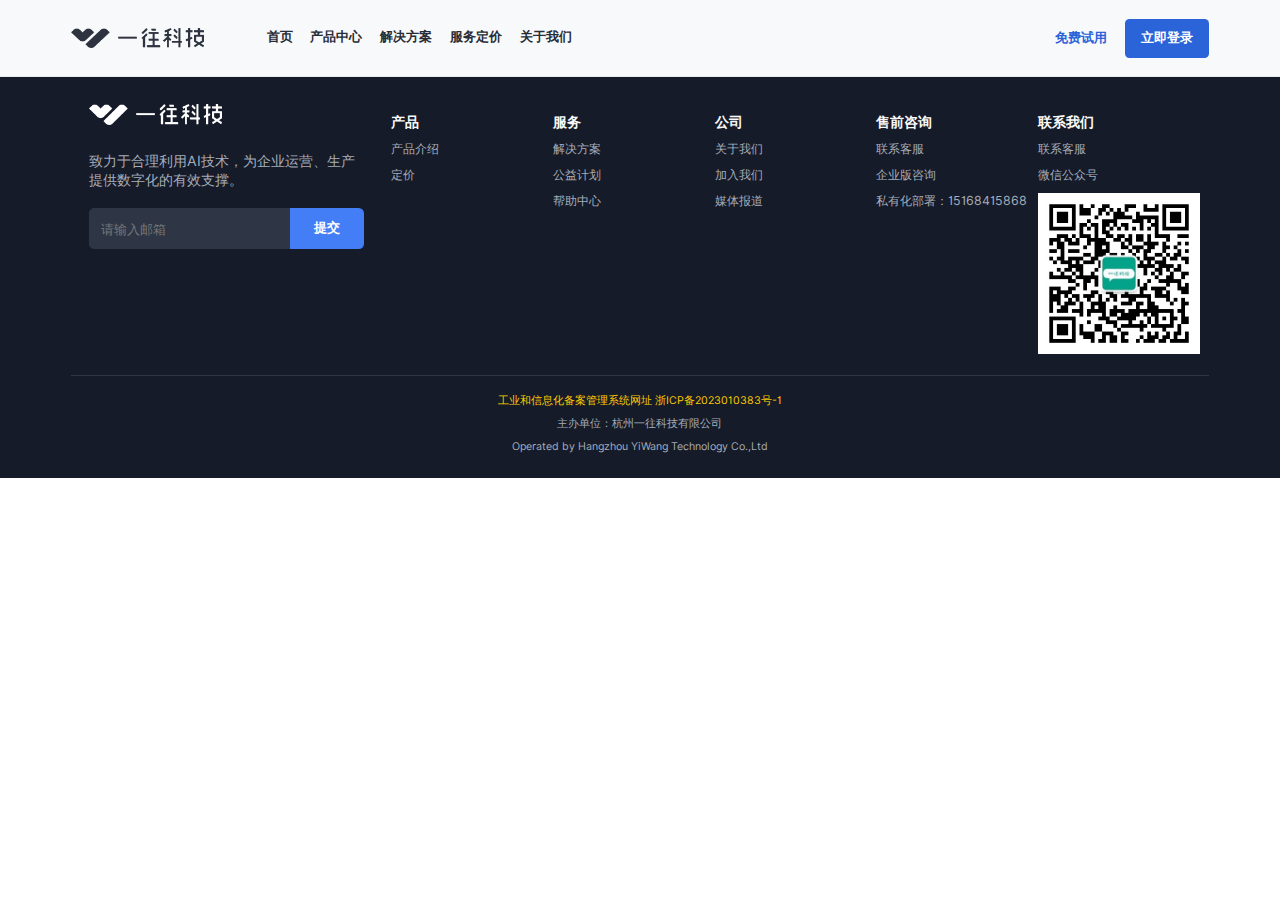
==== commit a2eede0e: "chore: update website" ====
--- a/index.html
+++ b/index.html
@@ -3,25 +3,13 @@
   <link rel="icon" type="image/svg+xml" href="/logo.svg">
   <meta name="viewport" content="width=device-width, initial-scale=1.0,maximum-scale=1.0">
   <title>首页_杭州一往科技有限公司</title>
-  <script type="module" crossorigin="" src="/assets/index-befe7bea.js"></script>
-  <link rel="stylesheet" href="/assets/index-1f3a572e.css">
-<script type="text/javascript" src="http://kefu.yiwang.info/static/js/kefu-front.js"></script><link rel="modulepreload" as="script" crossorigin="" href="/assets/index-7a65e750.js"><link rel="modulepreload" as="script" crossorigin="" href="/assets/vue.f36acd1f-30e79cff.js"><link rel="stylesheet" href="/assets/index-41b4349c.css"><link type="text/css" rel="stylesheet" href="http://kefu.yiwang.info/static/css/kefu-front.css?v=1696728475718"><link type="text/css" rel="stylesheet" href="http://kefu.yiwang.info/static/css/layui/css/layui.css?v=1696728475718"><script type="text/javascript" src="http://kefu.yiwang.info/static/js/functions.js?v=1" defer=""></script><script type="text/javascript" src="https://cdn.staticfile.org/jquery/3.6.0/jquery.min.js" defer=""></script><script type="text/javascript" src="http://kefu.yiwang.info/static/js/layer/layer.js" defer=""></script><link rel="stylesheet" href="http://kefu.yiwang.info/static/js/layer/theme/default/layer.css?v=3.5.1" id="layuicss-layer"></head>
+  <script type="module" crossorigin="" src="/assets/index-b4ae385e.js"></script>
+  <link rel="stylesheet" href="/assets/index-1f0f0571.css">
+<script type="text/javascript" src="http://kefu.yiwang.info/static/js/kefu-front.js"></script><link rel="modulepreload" as="script" crossorigin="" href="/assets/index-1e3d41f2.js"><link rel="modulepreload" as="script" crossorigin="" href="/assets/vue.f36acd1f-2a32765f.js"><link rel="stylesheet" href="/assets/index-e8066737.css"></head>
 
 <body>
-  <div id="app" data-v-app=""><div data-v-22540577="" class="container"><div data-v-746c1d4b="" data-v-22540577="" class="header-container"><div data-v-746c1d4b="" class="main-info"><div data-v-746c1d4b="" class="left-box"><img data-v-746c1d4b="" src="/assets/company_logo-e9ff4c53.png" alt="logo"><ul data-v-746c1d4b=""><li data-v-746c1d4b=""><a data-v-746c1d4b="" href="/home" class="router-link-active router-link-exact-active" aria-current="page">首页</a></li><li data-v-746c1d4b=""><a data-v-746c1d4b="" href="/product" class="">产品中心</a></li><li data-v-746c1d4b=""><a data-v-746c1d4b="" href="/solution" class="">解决方案</a></li><li data-v-746c1d4b=""><a data-v-746c1d4b="" href="/price" class="">服务定价</a></li><li data-v-746c1d4b=""><a data-v-746c1d4b="" href="/about" class="">关于我们</a></li></ul></div><div data-v-746c1d4b="" class="right-box"><div data-v-746c1d4b="">免费试用</div><div data-v-746c1d4b="">立即登录</div></div></div></div><div data-v-93401622="" data-v-22540577="" class="container"><div data-v-93401622="" class="top-box"><div data-v-509cd963="" data-v-93401622="" class="top-container"><div data-v-509cd963="" class="info-container"><div data-v-509cd963="" class="left-box"><h1 data-v-509cd963="">您的好帮手</h1><div data-v-509cd963=""> 致力于合理利用AI技术，<br data-v-509cd963="">为企业运营、生产提供数字化的有效支撑。 </div></div></div></div></div><div data-v-93401622="" class="center-box"><div data-v-9f449b29="" data-v-93401622="" class="center-container"><div data-v-9f449b29="" class="info-container"><div data-v-9f449b29="" class="left-box"><div data-v-9f449b29=""><h1 data-v-9f449b29="" class="title"> 产品一：AI智能客服 <br data-v-9f449b29=""> 支持企业与客户在线即时通讯 </h1><div data-v-9f449b29="" class="introduce"> 根据不同场景下顾客需求，将商家的服务以最贴切方式呈现 </div><div data-v-9f449b29="" class="btn">点击查看详情 →</div></div></div><div data-v-9f449b29="" class="right-box"><img data-v-9f449b29="" src="/assets/image1-3f58ed2d.png" alt="图片"></div></div></div></div><div data-v-93401622="" class="bottom-box"><div data-v-ff850782="" data-v-93401622="" class="bottom-container"><div data-v-ff850782="" class="info-container"><div data-v-ff850782="" class="left-box"><img data-v-ff850782="" src="/assets/image21-e88f577c.png" alt="图片"></div><div data-v-ff850782="" class="right-box"><div data-v-ff850782=""><h1 data-v-ff850782="" class="title">产品二：知识库<br data-v-ff850782="">高效的信息检索</h1><div data-v-ff850782="" class="introduce"> 矢量化处理文本、图片、音频等数据，并通过矢量模型对其进行索引和检索，实现高效的信息查询和检索。 </div><div data-v-ff850782="" class="btn">点击查看详情 →</div></div></div></div></div></div></div><div data-v-9601c179="" data-v-22540577="" class="footer-container"><div data-v-9601c179="" class="info-container"><div data-v-9601c179="" class="compony-info"><div class="left-box" data-v-9601c179=""><div class="logo" data-v-9601c179=""><img src="[data-uri]" alt="logo" data-v-9601c179=""></div><div class="slogan" data-v-9601c179=""> 致力于合理利用AI技术，为企业运营、生产提供数字化的有效支撑。 </div><div class="email" data-v-9601c179=""><input type="email" placeholder="请输入邮箱" data-v-9601c179=""><button data-v-9601c179="">提交</button></div></div><div data-v-9601c179="" class="right-box"><ul data-v-9601c179=""><li data-v-9601c179="">产品</li><li data-v-9601c179=""><a data-v-9601c179="" href="/product" class="">产品介绍</a></li><li data-v-9601c179=""><a data-v-9601c179="" href="/price" class="">定价</a></li></ul><ul data-v-9601c179=""><li data-v-9601c179="">服务</li><li data-v-9601c179=""><a data-v-9601c179="" href="/solution" class="">解决方案</a></li><li data-v-9601c179=""><a data-v-9601c179="" href="https://airdb.net/" target="_blank">公益计划</a></li><li data-v-9601c179="">帮助中心</li></ul><ul data-v-9601c179=""><li data-v-9601c179="">公司</li><li data-v-9601c179=""><a data-v-9601c179="" href="/about" class="">关于我们</a></li><li data-v-9601c179=""><a data-v-9601c179="" href="https://www.zhipin.com/gongsi/job/a8bbbd193e13c6971nJ53ty5FlY~.html" target="_blank">加入我们</a></li><li data-v-9601c179="">媒体报道</li></ul><ul data-v-9601c179=""><li data-v-9601c179="">售前咨询</li><li data-v-9601c179=""><a href="http://kefu.yiwang.info/chatIndex?kefu_id=admin&amp;ent_id=3" target="_blank" data-v-9601c179="">联系客服</a></li><li data-v-9601c179=""><a href="http://kefu.yiwang.info/chatIndex?kefu_id=admin&amp;ent_id=3" target="_blank" data-v-9601c179="">企业版咨询</a></li><li data-v-9601c179="">私有化部署：15168415868</li><li data-v-9601c179=""></li></ul><ul data-v-9601c179=""><li data-v-9601c179="">联系我们</li><li data-v-9601c179=""><a href="http://kefu.yiwang.info/chatIndex?kefu_id=admin&amp;ent_id=3" target="_blank" data-v-9601c179="">联系客服</a></li><li data-v-9601c179="">微信公众号</li><li class="wechat" data-v-9601c179=""><img src="/assets/img_v2_6268963d-8247-4714-b80f-a8b6a9a16e8g-75fceccc.jpg" alt="微信公众号" data-v-9601c179=""></li></ul></div></div><div data-v-9601c179="" class="record-box"><p data-v-9601c179=""></p><p data-v-9601c179=""><a data-v-9601c179="" href="http://beian.miit.gov.cn/" target="_blank">工业和信息化备案管理系统网址 浙ICP备2023010383号-1</a></p><p data-v-9601c179="">主办单位：杭州一往科技有限公司</p><p data-v-9601c179="">Operated by Hangzhou YiWang Technology Co.,Ltd</p></div></div></div><!----></div></div>
+  <div id="app" data-v-app=""><div data-v-22540577="" class="container"><div data-v-746c1d4b="" data-v-22540577="" class="header-container"><div data-v-746c1d4b="" class="main-info"><div data-v-746c1d4b="" class="left-box"><img data-v-746c1d4b="" src="/assets/company_logo-e9ff4c53.png" alt="logo"><ul data-v-746c1d4b=""><li data-v-746c1d4b=""><a data-v-746c1d4b="" href="/home" class="router-link-active router-link-exact-active" aria-current="page">首页</a></li><li data-v-746c1d4b=""><a data-v-746c1d4b="" href="/product" class="">产品中心</a></li><li data-v-746c1d4b=""><a data-v-746c1d4b="" href="/solution" class="">解决方案</a></li><li data-v-746c1d4b=""><a data-v-746c1d4b="" href="/price" class="">服务定价</a></li><li data-v-746c1d4b=""><a data-v-746c1d4b="" href="/about" class="">关于我们</a></li></ul></div><div data-v-746c1d4b="" class="right-box"><div data-v-746c1d4b="">免费试用</div><div data-v-746c1d4b="">立即登录</div></div></div></div><div data-v-93401622="" data-v-22540577="" class="container"><div data-v-93401622="" class="top-box"><div data-v-509cd963="" data-v-93401622="" class="top-container"><div data-v-509cd963="" class="info-container"><div data-v-509cd963="" class="left-box"><h1 data-v-509cd963="">您的好帮手</h1><div data-v-509cd963=""> 致力于合理利用AI技术，<br data-v-509cd963="">为企业运营、生产提供数字化的有效支撑。 </div></div></div></div></div><div data-v-93401622="" class="center-box"><div data-v-9f449b29="" data-v-93401622="" class="center-container"><div data-v-9f449b29="" class="info-container"><div data-v-9f449b29="" class="left-box"><div data-v-9f449b29=""><h1 data-v-9f449b29="" class="title"> 产品一：AI智能客服 <br data-v-9f449b29=""> 支持企业与客户在线即时通讯 </h1><div data-v-9f449b29="" class="introduce"> 根据不同场景下顾客需求，将商家的服务以最贴切方式呈现 </div><div data-v-9f449b29="" class="btn">点击查看详情 →</div></div></div><div data-v-9f449b29="" class="right-box"><img data-v-9f449b29="" src="/assets/image1-3f58ed2d.png" alt="图片"></div></div></div></div><div data-v-93401622="" class="bottom-box"><div data-v-8e37a802="" data-v-93401622="" class="bottom-container"><div data-v-8e37a802="" class="info-container"><div data-v-8e37a802="" class="left-box"><img data-v-8e37a802="" src="/assets/image21-09e4fe68.jpeg" alt="图片"></div><div data-v-8e37a802="" class="right-box"><div data-v-8e37a802=""><h1 data-v-8e37a802="" class="title">产品二：知识库<br data-v-8e37a802="">高效的信息检索</h1><div data-v-8e37a802="" class="introduce"> 矢量化处理文本、图片、音频等数据，并通过矢量模型对其进行索引和检索，实现高效的信息查询和检索。 </div><div data-v-8e37a802="" class="btn">点击查看详情 →</div></div></div></div></div></div></div><div data-v-9601c179="" data-v-22540577="" class="footer-container"><div data-v-9601c179="" class="info-container"><div data-v-9601c179="" class="compony-info"><div class="left-box" data-v-9601c179=""><div class="logo" data-v-9601c179=""><img src="[data-uri]" alt="logo" data-v-9601c179=""></div><div class="slogan" data-v-9601c179=""> 致力于合理利用AI技术，为企业运营、生产提供数字化的有效支撑。 </div><div class="email" data-v-9601c179=""><input type="email" placeholder="请输入邮箱" data-v-9601c179=""><button data-v-9601c179="">提交</button></div></div><div data-v-9601c179="" class="right-box"><ul data-v-9601c179=""><li data-v-9601c179="">产品</li><li data-v-9601c179=""><a data-v-9601c179="" href="/product" class="">产品介绍</a></li><li data-v-9601c179=""><a data-v-9601c179="" href="/price" class="">定价</a></li></ul><ul data-v-9601c179=""><li data-v-9601c179="">服务</li><li data-v-9601c179=""><a data-v-9601c179="" href="/solution" class="">解决方案</a></li><li data-v-9601c179=""><a data-v-9601c179="" href="https://airdb.net/" target="_blank">公益计划</a></li><li data-v-9601c179="">帮助中心</li></ul><ul data-v-9601c179=""><li data-v-9601c179="">公司</li><li data-v-9601c179=""><a data-v-9601c179="" href="/about" class="">关于我们</a></li><li data-v-9601c179=""><a data-v-9601c179="" href="https://www.zhipin.com/gongsi/job/a8bbbd193e13c6971nJ53ty5FlY~.html" target="_blank">加入我们</a></li><li data-v-9601c179="">媒体报道</li></ul><ul data-v-9601c179=""><li data-v-9601c179="">售前咨询</li><li data-v-9601c179=""><a href="http://kefu.yiwang.info/chatIndex?kefu_id=admin&amp;ent_id=3" target="_blank" data-v-9601c179="">联系客服</a></li><li data-v-9601c179=""><a href="http://kefu.yiwang.info/chatIndex?kefu_id=admin&amp;ent_id=3" target="_blank" data-v-9601c179="">企业版咨询</a></li><li data-v-9601c179="">私有化部署：15168415868</li><li data-v-9601c179=""></li></ul><ul data-v-9601c179=""><li data-v-9601c179="">联系我们</li><li data-v-9601c179=""><a href="http://kefu.yiwang.info/chatIndex?kefu_id=admin&amp;ent_id=3" target="_blank" data-v-9601c179="">联系客服</a></li><li data-v-9601c179="">微信公众号</li><li class="wechat" data-v-9601c179=""><img src="/assets/img_v2_6268963d-8247-4714-b80f-a8b6a9a16e8g-75fceccc.jpg" alt="微信公众号" data-v-9601c179=""></li></ul></div></div><div data-v-9601c179="" class="record-box"><p data-v-9601c179=""></p><p data-v-9601c179=""><a data-v-9601c179="" href="http://beian.miit.gov.cn/" target="_blank">工业和信息化备案管理系统网址 浙ICP备2023010383号-1</a></p><p data-v-9601c179="">主办单位：杭州一往科技有限公司</p><p data-v-9601c179="">Operated by Hangzhou YiWang Technology Co.,Ltd</p></div></div></div><!----></div></div>
   
 
 
-
-    <div class="launchButtonBox">
-        <div id="launchButton" class="launchButton">
-            <div id="launchIcon" class="launchIcon">1</div>
-                <div class="launchButtonText">
-                    <img src="http://kefu.yiwang.info/static/images/wechatLogo.png">
-                    <span class="flyUsername">chat with us</span>
-                </div>
-        </div>
-        <div id="launchButtonNotice" class="launchButtonNotice"></div>
-
-    </div>
 </body></html>--- a/assets/index-1f0f0571.css
+++ b/assets/index-1f0f0571.css
@@ -0,0 +1 @@
+@charset "UTF-8";:root{--el-color-white:#ffffff;--el-color-black:#000000;--el-color-primary-rgb:64,158,255;--el-color-success-rgb:103,194,58;--el-color-warning-rgb:230,162,60;--el-color-danger-rgb:245,108,108;--el-color-error-rgb:245,108,108;--el-color-info-rgb:144,147,153;--el-font-size-extra-large:20px;--el-font-size-large:18px;--el-font-size-medium:16px;--el-font-size-base:14px;--el-font-size-small:13px;--el-font-size-extra-small:12px;--el-font-family:"Helvetica Neue",Helvetica,"PingFang SC","Hiragino Sans GB","Microsoft YaHei","微软雅黑",Arial,sans-serif;--el-font-weight-primary:500;--el-font-line-height-primary:24px;--el-index-normal:1;--el-index-top:1000;--el-index-popper:2000;--el-border-radius-base:4px;--el-border-radius-small:2px;--el-border-radius-round:20px;--el-border-radius-circle:100%;--el-transition-duration:.3s;--el-transition-duration-fast:.2s;--el-transition-function-ease-in-out-bezier:cubic-bezier(.645, .045, .355, 1);--el-transition-function-fast-bezier:cubic-bezier(.23, 1, .32, 1);--el-transition-all:all var(--el-transition-duration) var(--el-transition-function-ease-in-out-bezier);--el-transition-fade:opacity var(--el-transition-duration) var(--el-transition-function-fast-bezier);--el-transition-md-fade:transform var(--el-transition-duration) var(--el-transition-function-fast-bezier),opacity var(--el-transition-duration) var(--el-transition-function-fast-bezier);--el-transition-fade-linear:opacity var(--el-transition-duration-fast) linear;--el-transition-border:border-color var(--el-transition-duration-fast) var(--el-transition-function-ease-in-out-bezier);--el-transition-box-shadow:box-shadow var(--el-transition-duration-fast) var(--el-transition-function-ease-in-out-bezier);--el-transition-color:color var(--el-transition-duration-fast) var(--el-transition-function-ease-in-out-bezier);--el-component-size-large:40px;--el-component-size:32px;--el-component-size-small:24px}:root{color-scheme:light;--el-color-white:#ffffff;--el-color-black:#000000;--el-color-primary:#409eff;--el-color-primary-light-3:#79bbff;--el-color-primary-light-5:#a0cfff;--el-color-primary-light-7:#c6e2ff;--el-color-primary-light-8:#d9ecff;--el-color-primary-light-9:#ecf5ff;--el-color-primary-dark-2:#337ecc;--el-color-success:#67c23a;--el-color-success-light-3:#95d475;--el-color-success-light-5:#b3e19d;--el-color-success-light-7:#d1edc4;--el-color-success-light-8:#e1f3d8;--el-color-success-light-9:#f0f9eb;--el-color-success-dark-2:#529b2e;--el-color-warning:#e6a23c;--el-color-warning-light-3:#eebe77;--el-color-warning-light-5:#f3d19e;--el-color-warning-light-7:#f8e3c5;--el-color-warning-light-8:#faecd8;--el-color-warning-light-9:#fdf6ec;--el-color-warning-dark-2:#b88230;--el-color-danger:#f56c6c;--el-color-danger-light-3:#f89898;--el-color-danger-light-5:#fab6b6;--el-color-danger-light-7:#fcd3d3;--el-color-danger-light-8:#fde2e2;--el-color-danger-light-9:#fef0f0;--el-color-danger-dark-2:#c45656;--el-color-error:#f56c6c;--el-color-error-light-3:#f89898;--el-color-error-light-5:#fab6b6;--el-color-error-light-7:#fcd3d3;--el-color-error-light-8:#fde2e2;--el-color-error-light-9:#fef0f0;--el-color-error-dark-2:#c45656;--el-color-info:#909399;--el-color-info-light-3:#b1b3b8;--el-color-info-light-5:#c8c9cc;--el-color-info-light-7:#dedfe0;--el-color-info-light-8:#e9e9eb;--el-color-info-light-9:#f4f4f5;--el-color-info-dark-2:#73767a;--el-bg-color:#ffffff;--el-bg-color-page:#f2f3f5;--el-bg-color-overlay:#ffffff;--el-text-color-primary:#303133;--el-text-color-regular:#606266;--el-text-color-secondary:#909399;--el-text-color-placeholder:#a8abb2;--el-text-color-disabled:#c0c4cc;--el-border-color:#dcdfe6;--el-border-color-light:#e4e7ed;--el-border-color-lighter:#ebeef5;--el-border-color-extra-light:#f2f6fc;--el-border-color-dark:#d4d7de;--el-border-color-darker:#cdd0d6;--el-fill-color:#f0f2f5;--el-fill-color-light:#f5f7fa;--el-fill-color-lighter:#fafafa;--el-fill-color-extra-light:#fafcff;--el-fill-color-dark:#ebedf0;--el-fill-color-darker:#e6e8eb;--el-fill-color-blank:#ffffff;--el-box-shadow:0px 12px 32px 4px rgba(0, 0, 0, .04),0px 8px 20px rgba(0, 0, 0, .08);--el-box-shadow-light:0px 0px 12px rgba(0, 0, 0, .12);--el-box-shadow-lighter:0px 0px 6px rgba(0, 0, 0, .12);--el-box-shadow-dark:0px 16px 48px 16px rgba(0, 0, 0, .08),0px 12px 32px rgba(0, 0, 0, .12),0px 8px 16px -8px rgba(0, 0, 0, .16);--el-disabled-bg-color:var(--el-fill-color-light);--el-disabled-text-color:var(--el-text-color-placeholder);--el-disabled-border-color:var(--el-border-color-light);--el-overlay-color:rgba(0, 0, 0, .8);--el-overlay-color-light:rgba(0, 0, 0, .7);--el-overlay-color-lighter:rgba(0, 0, 0, .5);--el-mask-color:rgba(255, 255, 255, .9);--el-mask-color-extra-light:rgba(255, 255, 255, .3);--el-border-width:1px;--el-border-style:solid;--el-border-color-hover:var(--el-text-color-disabled);--el-border:var(--el-border-width) var(--el-border-style) var(--el-border-color);--el-svg-monochrome-grey:var(--el-border-color)}.fade-in-linear-enter-active,.fade-in-linear-leave-active{transition:var(--el-transition-fade-linear)}.fade-in-linear-enter-from,.fade-in-linear-leave-to{opacity:0}.el-fade-in-linear-enter-active,.el-fade-in-linear-leave-active{transition:var(--el-transition-fade-linear)}.el-fade-in-linear-enter-from,.el-fade-in-linear-leave-to{opacity:0}.el-fade-in-enter-active,.el-fade-in-leave-active{transition:all var(--el-transition-duration) cubic-bezier(.55,0,.1,1)}.el-fade-in-enter-from,.el-fade-in-leave-active{opacity:0}.el-zoom-in-center-enter-active,.el-zoom-in-center-leave-active{transition:all var(--el-transition-duration) cubic-bezier(.55,0,.1,1)}.el-zoom-in-center-enter-from,.el-zoom-in-center-leave-active{opacity:0;transform:scaleX(0)}.el-zoom-in-top-enter-active,.el-zoom-in-top-leave-active{opacity:1;transform:scaleY(1);transition:var(--el-transition-md-fade);transform-origin:center top}.el-zoom-in-top-enter-active[data-popper-placement^=top],.el-zoom-in-top-leave-active[data-popper-placement^=top]{transform-origin:center bottom}.el-zoom-in-top-enter-from,.el-zoom-in-top-leave-active{opacity:0;transform:scaleY(0)}.el-zoom-in-bottom-enter-active,.el-zoom-in-bottom-leave-active{opacity:1;transform:scaleY(1);transition:var(--el-transition-md-fade);transform-origin:center bottom}.el-zoom-in-bottom-enter-from,.el-zoom-in-bottom-leave-active{opacity:0;transform:scaleY(0)}.el-zoom-in-left-enter-active,.el-zoom-in-left-leave-active{opacity:1;transform:scale(1);transition:var(--el-transition-md-fade);transform-origin:top left}.el-zoom-in-left-enter-from,.el-zoom-in-left-leave-active{opacity:0;transform:scale(.45)}.collapse-transition{transition:var(--el-transition-duration) height ease-in-out,var(--el-transition-duration) padding-top ease-in-out,var(--el-transition-duration) padding-bottom ease-in-out}.el-collapse-transition-enter-active,.el-collapse-transition-leave-active{transition:var(--el-transition-duration) max-height ease-in-out,var(--el-transition-duration) padding-top ease-in-out,var(--el-transition-duration) padding-bottom ease-in-out}.horizontal-collapse-transition{transition:var(--el-transition-duration) width ease-in-out,var(--el-transition-duration) padding-left ease-in-out,var(--el-transition-duration) padding-right ease-in-out}.el-list-enter-active,.el-list-leave-active{transition:all 1s}.el-list-enter-from,.el-list-leave-to{opacity:0;transform:translateY(-30px)}.el-list-leave-active{position:absolute!important}.el-opacity-transition{transition:opacity var(--el-transition-duration) cubic-bezier(.55,0,.1,1)}.el-icon-loading{-webkit-animation:rotating 2s linear infinite;animation:rotating 2s linear infinite}.el-icon--right{margin-left:5px}.el-icon--left{margin-right:5px}@-webkit-keyframes rotating{0%{transform:rotate(0)}to{transform:rotate(360deg)}}@keyframes rotating{0%{transform:rotate(0)}to{transform:rotate(360deg)}}.el-icon{--color:inherit;height:1em;width:1em;line-height:1em;display:inline-flex;justify-content:center;align-items:center;position:relative;fill:currentColor;color:var(--color);font-size:inherit}.el-icon.is-loading{-webkit-animation:rotating 2s linear infinite;animation:rotating 2s linear infinite}.el-icon svg{height:1em;width:1em}.el-affix--fixed{position:fixed}.el-alert{--el-alert-padding:8px 16px;--el-alert-border-radius-base:var(--el-border-radius-base);--el-alert-title-font-size:13px;--el-alert-description-font-size:12px;--el-alert-close-font-size:12px;--el-alert-close-customed-font-size:13px;--el-alert-icon-size:16px;--el-alert-icon-large-size:28px;width:100%;padding:var(--el-alert-padding);margin:0;box-sizing:border-box;border-radius:var(--el-alert-border-radius-base);position:relative;background-color:var(--el-color-white);overflow:hidden;opacity:1;display:flex;align-items:center;transition:opacity var(--el-transition-duration-fast)}.el-alert.is-light .el-alert__close-btn{color:var(--el-text-color-placeholder)}.el-alert.is-dark .el-alert__close-btn,.el-alert.is-dark .el-alert__description{color:var(--el-color-white)}.el-alert.is-center{justify-content:center}.el-alert--success{--el-alert-bg-color:var(--el-color-success-light-9)}.el-alert--success.is-light{background-color:var(--el-alert-bg-color);color:var(--el-color-success)}.el-alert--success.is-light .el-alert__description{color:var(--el-color-success)}.el-alert--success.is-dark{background-color:var(--el-color-success);color:var(--el-color-white)}.el-alert--info{--el-alert-bg-color:var(--el-color-info-light-9)}.el-alert--info.is-light{background-color:var(--el-alert-bg-color);color:var(--el-color-info)}.el-alert--info.is-light .el-alert__description{color:var(--el-color-info)}.el-alert--info.is-dark{background-color:var(--el-color-info);color:var(--el-color-white)}.el-alert--warning{--el-alert-bg-color:var(--el-color-warning-light-9)}.el-alert--warning.is-light{background-color:var(--el-alert-bg-color);color:var(--el-color-warning)}.el-alert--warning.is-light .el-alert__description{color:var(--el-color-warning)}.el-alert--warning.is-dark{background-color:var(--el-color-warning);color:var(--el-color-white)}.el-alert--error{--el-alert-bg-color:var(--el-color-error-light-9)}.el-alert--error.is-light{background-color:var(--el-alert-bg-color);color:var(--el-color-error)}.el-alert--error.is-light .el-alert__description{color:var(--el-color-error)}.el-alert--error.is-dark{background-color:var(--el-color-error);color:var(--el-color-white)}.el-alert__content{display:table-cell;padding:0 8px}.el-alert .el-alert__icon{font-size:var(--el-alert-icon-size);width:var(--el-alert-icon-size)}.el-alert .el-alert__icon.is-big{font-size:var(--el-alert-icon-large-size);width:var(--el-alert-icon-large-size)}.el-alert__title{font-size:var(--el-alert-title-font-size);line-height:18px;vertical-align:text-top}.el-alert__title.is-bold{font-weight:700}.el-alert .el-alert__description{font-size:var(--el-alert-description-font-size);margin:5px 0 0}.el-alert .el-alert__close-btn{font-size:var(--el-alert-close-font-size);opacity:1;position:absolute;top:12px;right:15px;cursor:pointer}.el-alert .el-alert__close-btn.is-customed{font-style:normal;font-size:var(--el-alert-close-customed-font-size);top:9px}.el-alert-fade-enter-from,.el-alert-fade-leave-active{opacity:0}.el-aside{overflow:auto;box-sizing:border-box;flex-shrink:0;width:var(--el-aside-width,300px)}.el-autocomplete{position:relative;display:inline-block}.el-autocomplete__popper.el-popper{background:var(--el-bg-color-overlay);border:1px solid var(--el-border-color-light);box-shadow:var(--el-box-shadow-light)}.el-autocomplete__popper.el-popper .el-popper__arrow:before{border:1px solid var(--el-border-color-light)}.el-autocomplete__popper.el-popper[data-popper-placement^=top] .el-popper__arrow:before{border-top-color:transparent;border-left-color:transparent}.el-autocomplete__popper.el-popper[data-popper-placement^=bottom] .el-popper__arrow:before{border-bottom-color:transparent;border-right-color:transparent}.el-autocomplete__popper.el-popper[data-popper-placement^=left] .el-popper__arrow:before{border-left-color:transparent;border-bottom-color:transparent}.el-autocomplete__popper.el-popper[data-popper-placement^=right] .el-popper__arrow:before{border-right-color:transparent;border-top-color:transparent}.el-autocomplete-suggestion{border-radius:var(--el-border-radius-base);box-sizing:border-box}.el-autocomplete-suggestion__wrap{max-height:280px;padding:10px 0;box-sizing:border-box}.el-autocomplete-suggestion__list{margin:0;padding:0}.el-autocomplete-suggestion li{padding:0 20px;margin:0;line-height:34px;cursor:pointer;color:var(--el-text-color-regular);font-size:var(--el-font-size-base);list-style:none;text-align:left;white-space:nowrap;overflow:hidden;text-overflow:ellipsis}.el-autocomplete-suggestion li:hover,.el-autocomplete-suggestion li.highlighted{background-color:var(--el-fill-color-light)}.el-autocomplete-suggestion li.divider{margin-top:6px;border-top:1px solid var(--el-color-black)}.el-autocomplete-suggestion li.divider:last-child{margin-bottom:-6px}.el-autocomplete-suggestion.is-loading li{text-align:center;height:100px;line-height:100px;font-size:20px;color:var(--el-text-color-secondary)}.el-autocomplete-suggestion.is-loading li:after{display:inline-block;content:"";height:100%;vertical-align:middle}.el-autocomplete-suggestion.is-loading li:hover{background-color:var(--el-bg-color-overlay)}.el-autocomplete-suggestion.is-loading .el-icon-loading{vertical-align:middle}.el-avatar{--el-avatar-text-color:var(--el-color-white);--el-avatar-bg-color:var(--el-text-color-disabled);--el-avatar-text-size:14px;--el-avatar-icon-size:18px;--el-avatar-border-radius:var(--el-border-radius-base);--el-avatar-size-large:56px;--el-avatar-size-small:24px;--el-avatar-size:40px;display:inline-flex;justify-content:center;align-items:center;box-sizing:border-box;text-align:center;overflow:hidden;color:var(--el-avatar-text-color);background:var(--el-avatar-bg-color);width:var(--el-avatar-size);height:var(--el-avatar-size);font-size:var(--el-avatar-text-size)}.el-avatar>img{display:block;width:100%;height:100%}.el-avatar--circle{border-radius:50%}.el-avatar--square{border-radius:var(--el-avatar-border-radius)}.el-avatar--icon{font-size:var(--el-avatar-icon-size)}.el-avatar--small{--el-avatar-size:24px}.el-avatar--large{--el-avatar-size:56px}.el-backtop{--el-backtop-bg-color:var(--el-bg-color-overlay);--el-backtop-text-color:var(--el-color-primary);--el-backtop-hover-bg-color:var(--el-border-color-extra-light);position:fixed;background-color:var(--el-backtop-bg-color);width:40px;height:40px;border-radius:50%;color:var(--el-backtop-text-color);display:flex;align-items:center;justify-content:center;font-size:20px;box-shadow:var(--el-box-shadow-lighter);cursor:pointer;z-index:5}.el-backtop:hover{background-color:var(--el-backtop-hover-bg-color)}.el-backtop__icon{font-size:20px}.el-badge{--el-badge-bg-color:var(--el-color-danger);--el-badge-radius:10px;--el-badge-font-size:12px;--el-badge-padding:6px;--el-badge-size:18px;position:relative;vertical-align:middle;display:inline-block;width:-webkit-fit-content;width:-moz-fit-content;width:fit-content}.el-badge__content{background-color:var(--el-badge-bg-color);border-radius:var(--el-badge-radius);color:var(--el-color-white);display:inline-flex;justify-content:center;align-items:center;font-size:var(--el-badge-font-size);height:var(--el-badge-size);padding:0 var(--el-badge-padding);white-space:nowrap;border:1px solid var(--el-bg-color)}.el-badge__content.is-fixed{position:absolute;top:0;right:calc(1px + var(--el-badge-size)/ 2);transform:translateY(-50%) translate(100%);z-index:var(--el-index-normal)}.el-badge__content.is-fixed.is-dot{right:5px}.el-badge__content.is-dot{height:8px;width:8px;padding:0;right:0;border-radius:50%}.el-badge__content--primary{background-color:var(--el-color-primary)}.el-badge__content--success{background-color:var(--el-color-success)}.el-badge__content--warning{background-color:var(--el-color-warning)}.el-badge__content--info{background-color:var(--el-color-info)}.el-badge__content--danger{background-color:var(--el-color-danger)}.el-breadcrumb{font-size:14px;line-height:1}.el-breadcrumb:after,.el-breadcrumb:before{display:table;content:""}.el-breadcrumb:after{clear:both}.el-breadcrumb__separator{margin:0 9px;font-weight:700;color:var(--el-text-color-placeholder)}.el-breadcrumb__separator.el-icon{margin:0 6px;font-weight:400}.el-breadcrumb__separator.el-icon svg{vertical-align:middle}.el-breadcrumb__item{float:left;display:inline-flex;align-items:center}.el-breadcrumb__inner{color:var(--el-text-color-regular)}.el-breadcrumb__inner a,.el-breadcrumb__inner.is-link{font-weight:700;text-decoration:none;transition:var(--el-transition-color);color:var(--el-text-color-primary)}.el-breadcrumb__inner a:hover,.el-breadcrumb__inner.is-link:hover{color:var(--el-color-primary);cursor:pointer}.el-breadcrumb__item:last-child .el-breadcrumb__inner,.el-breadcrumb__item:last-child .el-breadcrumb__inner a,.el-breadcrumb__item:last-child .el-breadcrumb__inner a:hover,.el-breadcrumb__item:last-child .el-breadcrumb__inner:hover{font-weight:400;color:var(--el-text-color-regular);cursor:text}.el-breadcrumb__item:last-child .el-breadcrumb__separator{display:none}.el-button-group{display:inline-block;vertical-align:middle}.el-button-group:after,.el-button-group:before{display:table;content:""}.el-button-group:after{clear:both}.el-button-group>.el-button{float:left;position:relative}.el-button-group>.el-button+.el-button{margin-left:0}.el-button-group>.el-button:first-child{border-top-right-radius:0;border-bottom-right-radius:0}.el-button-group>.el-button:last-child{border-top-left-radius:0;border-bottom-left-radius:0}.el-button-group>.el-button:first-child:last-child{border-top-right-radius:var(--el-border-radius-base);border-bottom-right-radius:var(--el-border-radius-base);border-top-left-radius:var(--el-border-radius-base);border-bottom-left-radius:var(--el-border-radius-base)}.el-button-group>.el-button:first-child:last-child.is-round{border-radius:var(--el-border-radius-round)}.el-button-group>.el-button:first-child:last-child.is-circle{border-radius:50%}.el-button-group>.el-button:not(:first-child):not(:last-child){border-radius:0}.el-button-group>.el-button:not(:last-child){margin-right:-1px}.el-button-group>.el-button:active,.el-button-group>.el-button:focus,.el-button-group>.el-button:hover{z-index:1}.el-button-group>.el-button.is-active{z-index:1}.el-button-group>.el-dropdown>.el-button{border-top-left-radius:0;border-bottom-left-radius:0;border-left-color:var(--el-button-divide-border-color)}.el-button-group .el-button--primary:first-child{border-right-color:var(--el-button-divide-border-color)}.el-button-group .el-button--primary:last-child{border-left-color:var(--el-button-divide-border-color)}.el-button-group .el-button--primary:not(:first-child):not(:last-child){border-left-color:var(--el-button-divide-border-color);border-right-color:var(--el-button-divide-border-color)}.el-button-group .el-button--success:first-child{border-right-color:var(--el-button-divide-border-color)}.el-button-group .el-button--success:last-child{border-left-color:var(--el-button-divide-border-color)}.el-button-group .el-button--success:not(:first-child):not(:last-child){border-left-color:var(--el-button-divide-border-color);border-right-color:var(--el-button-divide-border-color)}.el-button-group .el-button--warning:first-child{border-right-color:var(--el-button-divide-border-color)}.el-button-group .el-button--warning:last-child{border-left-color:var(--el-button-divide-border-color)}.el-button-group .el-button--warning:not(:first-child):not(:last-child){border-left-color:var(--el-button-divide-border-color);border-right-color:var(--el-button-divide-border-color)}.el-button-group .el-button--danger:first-child{border-right-color:var(--el-button-divide-border-color)}.el-button-group .el-button--danger:last-child{border-left-color:var(--el-button-divide-border-color)}.el-button-group .el-button--danger:not(:first-child):not(:last-child){border-left-color:var(--el-button-divide-border-color);border-right-color:var(--el-button-divide-border-color)}.el-button-group .el-button--info:first-child{border-right-color:var(--el-button-divide-border-color)}.el-button-group .el-button--info:last-child{border-left-color:var(--el-button-divide-border-color)}.el-button-group .el-button--info:not(:first-child):not(:last-child){border-left-color:var(--el-button-divide-border-color);border-right-color:var(--el-button-divide-border-color)}.el-button{--el-button-font-weight:var(--el-font-weight-primary);--el-button-border-color:var(--el-border-color);--el-button-bg-color:var(--el-fill-color-blank);--el-button-text-color:var(--el-text-color-regular);--el-button-disabled-text-color:var(--el-disabled-text-color);--el-button-disabled-bg-color:var(--el-fill-color-blank);--el-button-disabled-border-color:var(--el-border-color-light);--el-button-divide-border-color:rgba(255, 255, 255, .5);--el-button-hover-text-color:var(--el-color-primary);--el-button-hover-bg-color:var(--el-color-primary-light-9);--el-button-hover-border-color:var(--el-color-primary-light-7);--el-button-active-text-color:var(--el-button-hover-text-color);--el-button-active-border-color:var(--el-color-primary);--el-button-active-bg-color:var(--el-button-hover-bg-color);--el-button-outline-color:var(--el-color-primary-light-5);--el-button-hover-link-text-color:var(--el-color-info);--el-button-active-color:var(--el-text-color-primary)}.el-button{display:inline-flex;justify-content:center;align-items:center;line-height:1;height:32px;white-space:nowrap;cursor:pointer;color:var(--el-button-text-color);text-align:center;box-sizing:border-box;outline:0;transition:.1s;font-weight:var(--el-button-font-weight);-webkit-user-select:none;-moz-user-select:none;-ms-user-select:none;user-select:none;vertical-align:middle;-webkit-appearance:none;background-color:var(--el-button-bg-color);border:var(--el-border);border-color:var(--el-button-border-color);padding:8px 15px;font-size:var(--el-font-size-base);border-radius:var(--el-border-radius-base)}.el-button:focus,.el-button:hover{color:var(--el-button-hover-text-color);border-color:var(--el-button-hover-border-color);background-color:var(--el-button-hover-bg-color);outline:0}.el-button:active{color:var(--el-button-active-text-color);border-color:var(--el-button-active-border-color);background-color:var(--el-button-active-bg-color);outline:0}.el-button:focus-visible{outline:2px solid var(--el-button-outline-color);outline-offset:1px}.el-button>span{display:inline-flex;align-items:center}.el-button+.el-button{margin-left:12px}.el-button.is-round{padding:8px 15px}.el-button::-moz-focus-inner{border:0}.el-button [class*=el-icon]+span{margin-left:6px}.el-button [class*=el-icon] svg{vertical-align:bottom}.el-button.is-plain{--el-button-hover-text-color:var(--el-color-primary);--el-button-hover-bg-color:var(--el-fill-color-blank);--el-button-hover-border-color:var(--el-color-primary)}.el-button.is-active{color:var(--el-button-active-text-color);border-color:var(--el-button-active-border-color);background-color:var(--el-button-active-bg-color);outline:0}.el-button.is-disabled,.el-button.is-disabled:focus,.el-button.is-disabled:hover{color:var(--el-button-disabled-text-color);cursor:not-allowed;background-image:none;background-color:var(--el-button-disabled-bg-color);border-color:var(--el-button-disabled-border-color)}.el-button.is-loading{position:relative;pointer-events:none}.el-button.is-loading:before{z-index:1;pointer-events:none;content:"";position:absolute;left:-1px;top:-1px;right:-1px;bottom:-1px;border-radius:inherit;background-color:var(--el-mask-color-extra-light)}.el-button.is-round{border-radius:var(--el-border-radius-round)}.el-button.is-circle{width:32px;border-radius:50%;padding:8px}.el-button.is-text{color:var(--el-button-text-color);border:0 solid transparent;background-color:transparent}.el-button.is-text.is-disabled{color:var(--el-button-disabled-text-color);background-color:transparent!important}.el-button.is-text:not(.is-disabled):focus,.el-button.is-text:not(.is-disabled):hover{background-color:var(--el-fill-color-light)}.el-button.is-text:not(.is-disabled):focus-visible{outline:2px solid var(--el-button-outline-color);outline-offset:1px}.el-button.is-text:not(.is-disabled):active{background-color:var(--el-fill-color)}.el-button.is-text:not(.is-disabled).is-has-bg{background-color:var(--el-fill-color-light)}.el-button.is-text:not(.is-disabled).is-has-bg:focus,.el-button.is-text:not(.is-disabled).is-has-bg:hover{background-color:var(--el-fill-color)}.el-button.is-text:not(.is-disabled).is-has-bg:active{background-color:var(--el-fill-color-dark)}.el-button__text--expand{letter-spacing:.3em;margin-right:-.3em}.el-button.is-link{border-color:transparent;color:var(--el-button-text-color);background:0 0;padding:2px;height:auto}.el-button.is-link:focus,.el-button.is-link:hover{color:var(--el-button-hover-link-text-color)}.el-button.is-link.is-disabled{color:var(--el-button-disabled-text-color);background-color:transparent!important;border-color:transparent!important}.el-button.is-link:not(.is-disabled):focus,.el-button.is-link:not(.is-disabled):hover{border-color:transparent;background-color:transparent}.el-button.is-link:not(.is-disabled):active{color:var(--el-button-active-color);border-color:transparent;background-color:transparent}.el-button--text{border-color:transparent;background:0 0;color:var(--el-color-primary);padding-left:0;padding-right:0}.el-button--text.is-disabled{color:var(--el-button-disabled-text-color);background-color:transparent!important;border-color:transparent!important}.el-button--text:not(.is-disabled):focus,.el-button--text:not(.is-disabled):hover{color:var(--el-color-primary-light-3);border-color:transparent;background-color:transparent}.el-button--text:not(.is-disabled):active{color:var(--el-color-primary-dark-2);border-color:transparent;background-color:transparent}.el-button__link--expand{letter-spacing:.3em;margin-right:-.3em}.el-button--primary{--el-button-text-color:var(--el-color-white);--el-button-bg-color:var(--el-color-primary);--el-button-border-color:var(--el-color-primary);--el-button-outline-color:var(--el-color-primary-light-5);--el-button-active-color:var(--el-color-primary-dark-2);--el-button-hover-text-color:var(--el-color-white);--el-button-hover-link-text-color:var(--el-color-primary-light-5);--el-button-hover-bg-color:var(--el-color-primary-light-3);--el-button-hover-border-color:var(--el-color-primary-light-3);--el-button-active-bg-color:var(--el-color-primary-dark-2);--el-button-active-border-color:var(--el-color-primary-dark-2);--el-button-disabled-text-color:var(--el-color-white);--el-button-disabled-bg-color:var(--el-color-primary-light-5);--el-button-disabled-border-color:var(--el-color-primary-light-5)}.el-button--primary.is-link,.el-button--primary.is-plain,.el-button--primary.is-text{--el-button-text-color:var(--el-color-primary);--el-button-bg-color:var(--el-color-primary-light-9);--el-button-border-color:var(--el-color-primary-light-5);--el-button-hover-text-color:var(--el-color-white);--el-button-hover-bg-color:var(--el-color-primary);--el-button-hover-border-color:var(--el-color-primary);--el-button-active-text-color:var(--el-color-white)}.el-button--primary.is-link.is-disabled,.el-button--primary.is-link.is-disabled:active,.el-button--primary.is-link.is-disabled:focus,.el-button--primary.is-link.is-disabled:hover,.el-button--primary.is-plain.is-disabled,.el-button--primary.is-plain.is-disabled:active,.el-button--primary.is-plain.is-disabled:focus,.el-button--primary.is-plain.is-disabled:hover,.el-button--primary.is-text.is-disabled,.el-button--primary.is-text.is-disabled:active,.el-button--primary.is-text.is-disabled:focus,.el-button--primary.is-text.is-disabled:hover{color:var(--el-color-primary-light-5);background-color:var(--el-color-primary-light-9);border-color:var(--el-color-primary-light-8)}.el-button--success{--el-button-text-color:var(--el-color-white);--el-button-bg-color:var(--el-color-success);--el-button-border-color:var(--el-color-success);--el-button-outline-color:var(--el-color-success-light-5);--el-button-active-color:var(--el-color-success-dark-2);--el-button-hover-text-color:var(--el-color-white);--el-button-hover-link-text-color:var(--el-color-success-light-5);--el-button-hover-bg-color:var(--el-color-success-light-3);--el-button-hover-border-color:var(--el-color-success-light-3);--el-button-active-bg-color:var(--el-color-success-dark-2);--el-button-active-border-color:var(--el-color-success-dark-2);--el-button-disabled-text-color:var(--el-color-white);--el-button-disabled-bg-color:var(--el-color-success-light-5);--el-button-disabled-border-color:var(--el-color-success-light-5)}.el-button--success.is-link,.el-button--success.is-plain,.el-button--success.is-text{--el-button-text-color:var(--el-color-success);--el-button-bg-color:var(--el-color-success-light-9);--el-button-border-color:var(--el-color-success-light-5);--el-button-hover-text-color:var(--el-color-white);--el-button-hover-bg-color:var(--el-color-success);--el-button-hover-border-color:var(--el-color-success);--el-button-active-text-color:var(--el-color-white)}.el-button--success.is-link.is-disabled,.el-button--success.is-link.is-disabled:active,.el-button--success.is-link.is-disabled:focus,.el-button--success.is-link.is-disabled:hover,.el-button--success.is-plain.is-disabled,.el-button--success.is-plain.is-disabled:active,.el-button--success.is-plain.is-disabled:focus,.el-button--success.is-plain.is-disabled:hover,.el-button--success.is-text.is-disabled,.el-button--success.is-text.is-disabled:active,.el-button--success.is-text.is-disabled:focus,.el-button--success.is-text.is-disabled:hover{color:var(--el-color-success-light-5);background-color:var(--el-color-success-light-9);border-color:var(--el-color-success-light-8)}.el-button--warning{--el-button-text-color:var(--el-color-white);--el-button-bg-color:var(--el-color-warning);--el-button-border-color:var(--el-color-warning);--el-button-outline-color:var(--el-color-warning-light-5);--el-button-active-color:var(--el-color-warning-dark-2);--el-button-hover-text-color:var(--el-color-white);--el-button-hover-link-text-color:var(--el-color-warning-light-5);--el-button-hover-bg-color:var(--el-color-warning-light-3);--el-button-hover-border-color:var(--el-color-warning-light-3);--el-button-active-bg-color:var(--el-color-warning-dark-2);--el-button-active-border-color:var(--el-color-warning-dark-2);--el-button-disabled-text-color:var(--el-color-white);--el-button-disabled-bg-color:var(--el-color-warning-light-5);--el-button-disabled-border-color:var(--el-color-warning-light-5)}.el-button--warning.is-link,.el-button--warning.is-plain,.el-button--warning.is-text{--el-button-text-color:var(--el-color-warning);--el-button-bg-color:var(--el-color-warning-light-9);--el-button-border-color:var(--el-color-warning-light-5);--el-button-hover-text-color:var(--el-color-white);--el-button-hover-bg-color:var(--el-color-warning);--el-button-hover-border-color:var(--el-color-warning);--el-button-active-text-color:var(--el-color-white)}.el-button--warning.is-link.is-disabled,.el-button--warning.is-link.is-disabled:active,.el-button--warning.is-link.is-disabled:focus,.el-button--warning.is-link.is-disabled:hover,.el-button--warning.is-plain.is-disabled,.el-button--warning.is-plain.is-disabled:active,.el-button--warning.is-plain.is-disabled:focus,.el-button--warning.is-plain.is-disabled:hover,.el-button--warning.is-text.is-disabled,.el-button--warning.is-text.is-disabled:active,.el-button--warning.is-text.is-disabled:focus,.el-button--warning.is-text.is-disabled:hover{color:var(--el-color-warning-light-5);background-color:var(--el-color-warning-light-9);border-color:var(--el-color-warning-light-8)}.el-button--danger{--el-button-text-color:var(--el-color-white);--el-button-bg-color:var(--el-color-danger);--el-button-border-color:var(--el-color-danger);--el-button-outline-color:var(--el-color-danger-light-5);--el-button-active-color:var(--el-color-danger-dark-2);--el-button-hover-text-color:var(--el-color-white);--el-button-hover-link-text-color:var(--el-color-danger-light-5);--el-button-hover-bg-color:var(--el-color-danger-light-3);--el-button-hover-border-color:var(--el-color-danger-light-3);--el-button-active-bg-color:var(--el-color-danger-dark-2);--el-button-active-border-color:var(--el-color-danger-dark-2);--el-button-disabled-text-color:var(--el-color-white);--el-button-disabled-bg-color:var(--el-color-danger-light-5);--el-button-disabled-border-color:var(--el-color-danger-light-5)}.el-button--danger.is-link,.el-button--danger.is-plain,.el-button--danger.is-text{--el-button-text-color:var(--el-color-danger);--el-button-bg-color:var(--el-color-danger-light-9);--el-button-border-color:var(--el-color-danger-light-5);--el-button-hover-text-color:var(--el-color-white);--el-button-hover-bg-color:var(--el-color-danger);--el-button-hover-border-color:var(--el-color-danger);--el-button-active-text-color:var(--el-color-white)}.el-button--danger.is-link.is-disabled,.el-button--danger.is-link.is-disabled:active,.el-button--danger.is-link.is-disabled:focus,.el-button--danger.is-link.is-disabled:hover,.el-button--danger.is-plain.is-disabled,.el-button--danger.is-plain.is-disabled:active,.el-button--danger.is-plain.is-disabled:focus,.el-button--danger.is-plain.is-disabled:hover,.el-button--danger.is-text.is-disabled,.el-button--danger.is-text.is-disabled:active,.el-button--danger.is-text.is-disabled:focus,.el-button--danger.is-text.is-disabled:hover{color:var(--el-color-danger-light-5);background-color:var(--el-color-danger-light-9);border-color:var(--el-color-danger-light-8)}.el-button--info{--el-button-text-color:var(--el-color-white);--el-button-bg-color:var(--el-color-info);--el-button-border-color:var(--el-color-info);--el-button-outline-color:var(--el-color-info-light-5);--el-button-active-color:var(--el-color-info-dark-2);--el-button-hover-text-color:var(--el-color-white);--el-button-hover-link-text-color:var(--el-color-info-light-5);--el-button-hover-bg-color:var(--el-color-info-light-3);--el-button-hover-border-color:var(--el-color-info-light-3);--el-button-active-bg-color:var(--el-color-info-dark-2);--el-button-active-border-color:var(--el-color-info-dark-2);--el-button-disabled-text-color:var(--el-color-white);--el-button-disabled-bg-color:var(--el-color-info-light-5);--el-button-disabled-border-color:var(--el-color-info-light-5)}.el-button--info.is-link,.el-button--info.is-plain,.el-button--info.is-text{--el-button-text-color:var(--el-color-info);--el-button-bg-color:var(--el-color-info-light-9);--el-button-border-color:var(--el-color-info-light-5);--el-button-hover-text-color:var(--el-color-white);--el-button-hover-bg-color:var(--el-color-info);--el-button-hover-border-color:var(--el-color-info);--el-button-active-text-color:var(--el-color-white)}.el-button--info.is-link.is-disabled,.el-button--info.is-link.is-disabled:active,.el-button--info.is-link.is-disabled:focus,.el-button--info.is-link.is-disabled:hover,.el-button--info.is-plain.is-disabled,.el-button--info.is-plain.is-disabled:active,.el-button--info.is-plain.is-disabled:focus,.el-button--info.is-plain.is-disabled:hover,.el-button--info.is-text.is-disabled,.el-button--info.is-text.is-disabled:active,.el-button--info.is-text.is-disabled:focus,.el-button--info.is-text.is-disabled:hover{color:var(--el-color-info-light-5);background-color:var(--el-color-info-light-9);border-color:var(--el-color-info-light-8)}.el-button--large{--el-button-size:40px;height:var(--el-button-size);padding:12px 19px;font-size:var(--el-font-size-base);border-radius:var(--el-border-radius-base)}.el-button--large [class*=el-icon]+span{margin-left:8px}.el-button--large.is-round{padding:12px 19px}.el-button--large.is-circle{width:var(--el-button-size);padding:12px}.el-button--small{--el-button-size:24px;height:var(--el-button-size);padding:5px 11px;font-size:12px;border-radius:calc(var(--el-border-radius-base) - 1px)}.el-button--small [class*=el-icon]+span{margin-left:4px}.el-button--small.is-round{padding:5px 11px}.el-button--small.is-circle{width:var(--el-button-size);padding:5px}.el-calendar{--el-calendar-border:var(--el-table-border, 1px solid var(--el-border-color-lighter));--el-calendar-header-border-bottom:var(--el-calendar-border);--el-calendar-selected-bg-color:var(--el-color-primary-light-9);--el-calendar-cell-width:85px;background-color:var(--el-fill-color-blank)}.el-calendar__header{display:flex;justify-content:space-between;padding:12px 20px;border-bottom:var(--el-calendar-header-border-bottom)}.el-calendar__title{color:var(--el-text-color);align-self:center}.el-calendar__body{padding:12px 20px 35px}.el-calendar-table{table-layout:fixed;width:100%}.el-calendar-table thead th{padding:12px 0;color:var(--el-text-color-regular);font-weight:400}.el-calendar-table:not(.is-range) td.next,.el-calendar-table:not(.is-range) td.prev{color:var(--el-text-color-placeholder)}.el-calendar-table td{border-bottom:var(--el-calendar-border);border-right:var(--el-calendar-border);vertical-align:top;transition:background-color var(--el-transition-duration-fast) ease}.el-calendar-table td.is-selected{background-color:var(--el-calendar-selected-bg-color)}.el-calendar-table td.is-today{color:var(--el-color-primary)}.el-calendar-table tr:first-child td{border-top:var(--el-calendar-border)}.el-calendar-table tr td:first-child{border-left:var(--el-calendar-border)}.el-calendar-table tr.el-calendar-table__row--hide-border td{border-top:none}.el-calendar-table .el-calendar-day{box-sizing:border-box;padding:8px;height:var(--el-calendar-cell-width)}.el-calendar-table .el-calendar-day:hover{cursor:pointer;background-color:var(--el-calendar-selected-bg-color)}.el-card{--el-card-border-color:var(--el-border-color-light);--el-card-border-radius:4px;--el-card-padding:20px;--el-card-bg-color:var(--el-fill-color-blank)}.el-card{border-radius:var(--el-card-border-radius);border:1px solid var(--el-card-border-color);background-color:var(--el-card-bg-color);overflow:hidden;color:var(--el-text-color-primary);transition:var(--el-transition-duration)}.el-card.is-always-shadow{box-shadow:var(--el-box-shadow-light)}.el-card.is-hover-shadow:focus,.el-card.is-hover-shadow:hover{box-shadow:var(--el-box-shadow-light)}.el-card__header{padding:calc(var(--el-card-padding) - 2px) var(--el-card-padding);border-bottom:1px solid var(--el-card-border-color);box-sizing:border-box}.el-card__body{padding:var(--el-card-padding)}.el-carousel__item{position:absolute;top:0;left:0;width:100%;height:100%;display:inline-block;overflow:hidden;z-index:calc(var(--el-index-normal) - 1)}.el-carousel__item.is-active{z-index:calc(var(--el-index-normal) - 1)}.el-carousel__item.is-animating{transition:transform .4s ease-in-out}.el-carousel__item--card{width:50%;transition:transform .4s ease-in-out}.el-carousel__item--card.is-in-stage{cursor:pointer;z-index:var(--el-index-normal)}.el-carousel__item--card.is-in-stage.is-hover .el-carousel__mask,.el-carousel__item--card.is-in-stage:hover .el-carousel__mask{opacity:.12}.el-carousel__item--card.is-active{z-index:calc(var(--el-index-normal) + 1)}.el-carousel__item--card-vertical{width:100%;height:50%}.el-carousel__mask{position:absolute;width:100%;height:100%;top:0;left:0;background-color:var(--el-color-white);opacity:.24;transition:var(--el-transition-duration-fast)}.el-carousel{--el-carousel-arrow-font-size:12px;--el-carousel-arrow-size:36px;--el-carousel-arrow-background:rgba(31, 45, 61, .11);--el-carousel-arrow-hover-background:rgba(31, 45, 61, .23);--el-carousel-indicator-width:30px;--el-carousel-indicator-height:2px;--el-carousel-indicator-padding-horizontal:4px;--el-carousel-indicator-padding-vertical:12px;--el-carousel-indicator-out-color:var(--el-border-color-hover);position:relative}.el-carousel--horizontal,.el-carousel--vertical{overflow:hidden}.el-carousel__container{position:relative;height:300px}.el-carousel__arrow{border:none;outline:0;padding:0;margin:0;height:var(--el-carousel-arrow-size);width:var(--el-carousel-arrow-size);cursor:pointer;transition:var(--el-transition-duration);border-radius:50%;background-color:var(--el-carousel-arrow-background);color:#fff;position:absolute;top:50%;z-index:10;transform:translateY(-50%);text-align:center;font-size:var(--el-carousel-arrow-font-size);display:inline-flex;justify-content:center;align-items:center}.el-carousel__arrow--left{left:16px}.el-carousel__arrow--right{right:16px}.el-carousel__arrow:hover{background-color:var(--el-carousel-arrow-hover-background)}.el-carousel__arrow i{cursor:pointer}.el-carousel__indicators{position:absolute;list-style:none;margin:0;padding:0;z-index:calc(var(--el-index-normal) + 1)}.el-carousel__indicators--horizontal{bottom:0;left:50%;transform:translate(-50%)}.el-carousel__indicators--vertical{right:0;top:50%;transform:translateY(-50%)}.el-carousel__indicators--outside{bottom:calc(var(--el-carousel-indicator-height) + var(--el-carousel-indicator-padding-vertical) * 2);text-align:center;position:static;transform:none}.el-carousel__indicators--outside .el-carousel__indicator:hover button{opacity:.64}.el-carousel__indicators--outside button{background-color:var(--el-carousel-indicator-out-color);opacity:.24}.el-carousel__indicators--right{right:0}.el-carousel__indicators--labels{left:0;right:0;transform:none;text-align:center}.el-carousel__indicators--labels .el-carousel__button{height:auto;width:auto;padding:2px 18px;font-size:12px;color:#000}.el-carousel__indicators--labels .el-carousel__indicator{padding:6px 4px}.el-carousel__indicator{background-color:transparent;cursor:pointer}.el-carousel__indicator:hover button{opacity:.72}.el-carousel__indicator--horizontal{display:inline-block;padding:var(--el-carousel-indicator-padding-vertical) var(--el-carousel-indicator-padding-horizontal)}.el-carousel__indicator--vertical{padding:var(--el-carousel-indicator-padding-horizontal) var(--el-carousel-indicator-padding-vertical)}.el-carousel__indicator--vertical .el-carousel__button{width:var(--el-carousel-indicator-height);height:calc(var(--el-carousel-indicator-width)/ 2)}.el-carousel__indicator.is-active button{opacity:1}.el-carousel__button{display:block;opacity:.48;width:var(--el-carousel-indicator-width);height:var(--el-carousel-indicator-height);background-color:#fff;border:none;outline:0;padding:0;margin:0;cursor:pointer;transition:var(--el-transition-duration)}.carousel-arrow-left-enter-from,.carousel-arrow-left-leave-active{transform:translateY(-50%) translate(-10px);opacity:0}.carousel-arrow-right-enter-from,.carousel-arrow-right-leave-active{transform:translateY(-50%) translate(10px);opacity:0}.el-cascader-panel{--el-cascader-menu-text-color:var(--el-text-color-regular);--el-cascader-menu-selected-text-color:var(--el-color-primary);--el-cascader-menu-fill:var(--el-bg-color-overlay);--el-cascader-menu-font-size:var(--el-font-size-base);--el-cascader-menu-radius:var(--el-border-radius-base);--el-cascader-menu-border:solid 1px var(--el-border-color-light);--el-cascader-menu-shadow:var(--el-box-shadow-light);--el-cascader-node-background-hover:var(--el-fill-color-light);--el-cascader-node-color-disabled:var(--el-text-color-placeholder);--el-cascader-color-empty:var(--el-text-color-placeholder);--el-cascader-tag-background:var(--el-fill-color)}.el-cascader-panel{display:flex;border-radius:var(--el-cascader-menu-radius);font-size:var(--el-cascader-menu-font-size)}.el-cascader-panel.is-bordered{border:var(--el-cascader-menu-border);border-radius:var(--el-cascader-menu-radius)}.el-cascader-menu{min-width:180px;box-sizing:border-box;color:var(--el-cascader-menu-text-color);border-right:var(--el-cascader-menu-border)}.el-cascader-menu:last-child{border-right:none}.el-cascader-menu:last-child .el-cascader-node{padding-right:20px}.el-cascader-menu__wrap.el-scrollbar__wrap{height:204px}.el-cascader-menu__list{position:relative;min-height:100%;margin:0;padding:6px 0;list-style:none;box-sizing:border-box}.el-cascader-menu__hover-zone{position:absolute;top:0;left:0;width:100%;height:100%;pointer-events:none}.el-cascader-menu__empty-text{position:absolute;top:50%;left:50%;transform:translate(-50%,-50%);display:flex;align-items:center;color:var(--el-cascader-color-empty)}.el-cascader-menu__empty-text .is-loading{margin-right:2px}.el-cascader-node{position:relative;display:flex;align-items:center;padding:0 30px 0 20px;height:34px;line-height:34px;outline:0}.el-cascader-node.is-selectable.in-active-path{color:var(--el-cascader-menu-text-color)}.el-cascader-node.in-active-path,.el-cascader-node.is-active,.el-cascader-node.is-selectable.in-checked-path{color:var(--el-cascader-menu-selected-text-color);font-weight:700}.el-cascader-node:not(.is-disabled){cursor:pointer}.el-cascader-node:not(.is-disabled):focus,.el-cascader-node:not(.is-disabled):hover{background:var(--el-cascader-node-background-hover)}.el-cascader-node.is-disabled{color:var(--el-cascader-node-color-disabled);cursor:not-allowed}.el-cascader-node__prefix{position:absolute;left:10px}.el-cascader-node__postfix{position:absolute;right:10px}.el-cascader-node__label{flex:1;text-align:left;padding:0 8px;white-space:nowrap;overflow:hidden;text-overflow:ellipsis}.el-cascader-node>.el-checkbox{margin-right:0}.el-cascader-node>.el-radio{margin-right:0}.el-cascader-node>.el-radio .el-radio__label{padding-left:0}.el-cascader{--el-cascader-menu-text-color:var(--el-text-color-regular);--el-cascader-menu-selected-text-color:var(--el-color-primary);--el-cascader-menu-fill:var(--el-bg-color-overlay);--el-cascader-menu-font-size:var(--el-font-size-base);--el-cascader-menu-radius:var(--el-border-radius-base);--el-cascader-menu-border:solid 1px var(--el-border-color-light);--el-cascader-menu-shadow:var(--el-box-shadow-light);--el-cascader-node-background-hover:var(--el-fill-color-light);--el-cascader-node-color-disabled:var(--el-text-color-placeholder);--el-cascader-color-empty:var(--el-text-color-placeholder);--el-cascader-tag-background:var(--el-fill-color);display:inline-block;vertical-align:middle;position:relative;font-size:var(--el-font-size-base);line-height:32px;outline:0}.el-cascader:not(.is-disabled):hover .el-input__wrapper{cursor:pointer;box-shadow:0 0 0 1px var(--el-input-hover-border-color) inset}.el-cascader .el-input{display:flex;cursor:pointer}.el-cascader .el-input .el-input__inner{text-overflow:ellipsis;cursor:pointer}.el-cascader .el-input .el-input__suffix-inner .el-icon{height:calc(100% - 2px)}.el-cascader .el-input .el-input__suffix-inner .el-icon svg{vertical-align:middle}.el-cascader .el-input .icon-arrow-down{transition:transform var(--el-transition-duration);font-size:14px}.el-cascader .el-input .icon-arrow-down.is-reverse{transform:rotate(180deg)}.el-cascader .el-input .icon-circle-close:hover{color:var(--el-input-clear-hover-color,var(--el-text-color-secondary))}.el-cascader .el-input.is-focus .el-input__wrapper{box-shadow:0 0 0 1px var(--el-input-focus-border-color,var(--el-color-primary)) inset}.el-cascader--large{font-size:14px;line-height:40px}.el-cascader--small{font-size:12px;line-height:24px}.el-cascader.is-disabled .el-cascader__label{z-index:calc(var(--el-index-normal) + 1);color:var(--el-disabled-text-color)}.el-cascader__dropdown{--el-cascader-menu-text-color:var(--el-text-color-regular);--el-cascader-menu-selected-text-color:var(--el-color-primary);--el-cascader-menu-fill:var(--el-bg-color-overlay);--el-cascader-menu-font-size:var(--el-font-size-base);--el-cascader-menu-radius:var(--el-border-radius-base);--el-cascader-menu-border:solid 1px var(--el-border-color-light);--el-cascader-menu-shadow:var(--el-box-shadow-light);--el-cascader-node-background-hover:var(--el-fill-color-light);--el-cascader-node-color-disabled:var(--el-text-color-placeholder);--el-cascader-color-empty:var(--el-text-color-placeholder);--el-cascader-tag-background:var(--el-fill-color)}.el-cascader__dropdown{font-size:var(--el-cascader-menu-font-size);border-radius:var(--el-cascader-menu-radius)}.el-cascader__dropdown.el-popper{background:var(--el-cascader-menu-fill);border:var(--el-cascader-menu-border);box-shadow:var(--el-cascader-menu-shadow)}.el-cascader__dropdown.el-popper .el-popper__arrow:before{border:var(--el-cascader-menu-border)}.el-cascader__dropdown.el-popper[data-popper-placement^=top] .el-popper__arrow:before{border-top-color:transparent;border-left-color:transparent}.el-cascader__dropdown.el-popper[data-popper-placement^=bottom] .el-popper__arrow:before{border-bottom-color:transparent;border-right-color:transparent}.el-cascader__dropdown.el-popper[data-popper-placement^=left] .el-popper__arrow:before{border-left-color:transparent;border-bottom-color:transparent}.el-cascader__dropdown.el-popper[data-popper-placement^=right] .el-popper__arrow:before{border-right-color:transparent;border-top-color:transparent}.el-cascader__dropdown.el-popper{box-shadow:var(--el-cascader-menu-shadow)}.el-cascader__tags{position:absolute;left:0;right:30px;top:50%;transform:translateY(-50%);display:flex;flex-wrap:wrap;line-height:normal;text-align:left;box-sizing:border-box}.el-cascader__tags .el-tag{display:inline-flex;align-items:center;max-width:100%;margin:2px 0 2px 6px;text-overflow:ellipsis;background:var(--el-cascader-tag-background)}.el-cascader__tags .el-tag:not(.is-hit){border-color:transparent}.el-cascader__tags .el-tag>span{flex:1;overflow:hidden;text-overflow:ellipsis}.el-cascader__tags .el-tag .el-icon-close{flex:none;background-color:var(--el-text-color-placeholder);color:var(--el-color-white)}.el-cascader__tags .el-tag .el-icon-close:hover{background-color:var(--el-text-color-secondary)}.el-cascader__collapse-tags{white-space:normal;z-index:var(--el-index-normal)}.el-cascader__collapse-tags .el-tag{display:inline-flex;align-items:center;max-width:100%;margin:2px 0 2px 6px;text-overflow:ellipsis;background:var(--el-fill-color)}.el-cascader__collapse-tags .el-tag:not(.is-hit){border-color:transparent}.el-cascader__collapse-tags .el-tag>span{flex:1;overflow:hidden;text-overflow:ellipsis}.el-cascader__collapse-tags .el-tag .el-icon-close{flex:none;background-color:var(--el-text-color-placeholder);color:var(--el-color-white)}.el-cascader__collapse-tags .el-tag .el-icon-close:hover{background-color:var(--el-text-color-secondary)}.el-cascader__suggestion-panel{border-radius:var(--el-cascader-menu-radius)}.el-cascader__suggestion-list{max-height:204px;margin:0;padding:6px 0;font-size:var(--el-font-size-base);color:var(--el-cascader-menu-text-color);text-align:center}.el-cascader__suggestion-item{display:flex;justify-content:space-between;align-items:center;height:34px;padding:0 15px;text-align:left;outline:0;cursor:pointer}.el-cascader__suggestion-item:focus,.el-cascader__suggestion-item:hover{background:var(--el-cascader-node-background-hover)}.el-cascader__suggestion-item.is-checked{color:var(--el-cascader-menu-selected-text-color);font-weight:700}.el-cascader__suggestion-item>span{margin-right:10px}.el-cascader__empty-text{margin:10px 0;color:var(--el-cascader-color-empty)}.el-cascader__search-input{flex:1;height:24px;min-width:60px;margin:2px 0 2px 11px;padding:0;color:var(--el-cascader-menu-text-color);border:none;outline:0;box-sizing:border-box;background:0 0}.el-cascader__search-input::-moz-placeholder{color:transparent}.el-cascader__search-input:-ms-input-placeholder{color:transparent}.el-cascader__search-input::placeholder{color:transparent}.el-check-tag{background-color:var(--el-color-info-light-9);border-radius:var(--el-border-radius-base);color:var(--el-color-info);cursor:pointer;display:inline-block;font-size:var(--el-font-size-base);line-height:var(--el-font-size-base);padding:7px 15px;transition:var(--el-transition-all);font-weight:700}.el-check-tag:hover{background-color:var(--el-color-info-light-7)}.el-check-tag.is-checked{background-color:var(--el-color-primary-light-8);color:var(--el-color-primary)}.el-check-tag.is-checked:hover{background-color:var(--el-color-primary-light-7)}.el-checkbox-button{--el-checkbox-button-checked-bg-color:var(--el-color-primary);--el-checkbox-button-checked-text-color:var(--el-color-white);--el-checkbox-button-checked-border-color:var(--el-color-primary)}.el-checkbox-button{position:relative;display:inline-block}.el-checkbox-button__inner{display:inline-block;line-height:1;font-weight:var(--el-checkbox-font-weight);white-space:nowrap;vertical-align:middle;cursor:pointer;background:var(--el-button-bg-color,var(--el-fill-color-blank));border:var(--el-border);border-left-color:transparent;color:var(--el-button-text-color,var(--el-text-color-regular));-webkit-appearance:none;text-align:center;box-sizing:border-box;outline:0;margin:0;position:relative;transition:var(--el-transition-all);-webkit-user-select:none;-moz-user-select:none;-ms-user-select:none;user-select:none;padding:8px 15px;font-size:var(--el-font-size-base);border-radius:0}.el-checkbox-button__inner.is-round{padding:8px 15px}.el-checkbox-button__inner:hover{color:var(--el-color-primary)}.el-checkbox-button__inner [class*=el-icon-]{line-height:.9}.el-checkbox-button__inner [class*=el-icon-]+span{margin-left:5px}.el-checkbox-button__original{opacity:0;outline:0;position:absolute;margin:0;z-index:-1}.el-checkbox-button.is-checked .el-checkbox-button__inner{color:var(--el-checkbox-button-checked-text-color);background-color:var(--el-checkbox-button-checked-bg-color);border-color:var(--el-checkbox-button-checked-border-color);box-shadow:-1px 0 0 0 var(--el-color-primary-light-7)}.el-checkbox-button.is-checked:first-child .el-checkbox-button__inner{border-left-color:var(--el-checkbox-button-checked-border-color)}.el-checkbox-button.is-disabled .el-checkbox-button__inner{color:var(--el-disabled-text-color);cursor:not-allowed;background-image:none;background-color:var(--el-button-disabled-bg-color,var(--el-fill-color-blank));border-color:var(--el-button-disabled-border-color,var(--el-border-color-light));box-shadow:none}.el-checkbox-button.is-disabled:first-child .el-checkbox-button__inner{border-left-color:var(--el-button-disabled-border-color,var(--el-border-color-light))}.el-checkbox-button:first-child .el-checkbox-button__inner{border-left:var(--el-border);border-top-left-radius:var(--el-border-radius-base);border-bottom-left-radius:var(--el-border-radius-base);box-shadow:none!important}.el-checkbox-button.is-focus .el-checkbox-button__inner{border-color:var(--el-checkbox-button-checked-border-color)}.el-checkbox-button:last-child .el-checkbox-button__inner{border-top-right-radius:var(--el-border-radius-base);border-bottom-right-radius:var(--el-border-radius-base)}.el-checkbox-button--large .el-checkbox-button__inner{padding:12px 19px;font-size:var(--el-font-size-base);border-radius:0}.el-checkbox-button--large .el-checkbox-button__inner.is-round{padding:12px 19px}.el-checkbox-button--small .el-checkbox-button__inner{padding:5px 11px;font-size:12px;border-radius:0}.el-checkbox-button--small .el-checkbox-button__inner.is-round{padding:5px 11px}.el-checkbox-group{font-size:0;line-height:0}.el-checkbox{--el-checkbox-font-size:14px;--el-checkbox-font-weight:var(--el-font-weight-primary);--el-checkbox-text-color:var(--el-text-color-regular);--el-checkbox-input-height:14px;--el-checkbox-input-width:14px;--el-checkbox-border-radius:var(--el-border-radius-small);--el-checkbox-bg-color:var(--el-fill-color-blank);--el-checkbox-input-border:var(--el-border);--el-checkbox-disabled-border-color:var(--el-border-color);--el-checkbox-disabled-input-fill:var(--el-fill-color-light);--el-checkbox-disabled-icon-color:var(--el-text-color-placeholder);--el-checkbox-disabled-checked-input-fill:var(--el-border-color-extra-light);--el-checkbox-disabled-checked-input-border-color:var(--el-border-color);--el-checkbox-disabled-checked-icon-color:var(--el-text-color-placeholder);--el-checkbox-checked-text-color:var(--el-color-primary);--el-checkbox-checked-input-border-color:var(--el-color-primary);--el-checkbox-checked-bg-color:var(--el-color-primary);--el-checkbox-checked-icon-color:var(--el-color-white);--el-checkbox-input-border-color-hover:var(--el-color-primary)}.el-checkbox{color:var(--el-checkbox-text-color);font-weight:var(--el-checkbox-font-weight);font-size:var(--el-font-size-base);position:relative;cursor:pointer;display:inline-flex;align-items:center;white-space:nowrap;-webkit-user-select:none;-moz-user-select:none;-ms-user-select:none;user-select:none;margin-right:30px;height:var(--el-checkbox-height,32px)}.el-checkbox.is-disabled{cursor:not-allowed}.el-checkbox.is-bordered{padding:0 15px 0 9px;border-radius:var(--el-border-radius-base);border:var(--el-border);box-sizing:border-box}.el-checkbox.is-bordered.is-checked{border-color:var(--el-color-primary)}.el-checkbox.is-bordered.is-disabled{border-color:var(--el-border-color-lighter)}.el-checkbox.is-bordered.el-checkbox--large{padding:0 19px 0 11px;border-radius:var(--el-border-radius-base)}.el-checkbox.is-bordered.el-checkbox--large .el-checkbox__label{font-size:var(--el-font-size-base)}.el-checkbox.is-bordered.el-checkbox--large .el-checkbox__inner{height:14px;width:14px}.el-checkbox.is-bordered.el-checkbox--small{padding:0 11px 0 7px;border-radius:calc(var(--el-border-radius-base) - 1px)}.el-checkbox.is-bordered.el-checkbox--small .el-checkbox__label{font-size:12px}.el-checkbox.is-bordered.el-checkbox--small .el-checkbox__inner{height:12px;width:12px}.el-checkbox.is-bordered.el-checkbox--small .el-checkbox__inner:after{height:6px;width:2px}.el-checkbox input:focus-visible+.el-checkbox__inner{outline:2px solid var(--el-checkbox-input-border-color-hover);outline-offset:1px;border-radius:var(--el-checkbox-border-radius)}.el-checkbox__input{white-space:nowrap;cursor:pointer;outline:0;display:inline-flex;position:relative}.el-checkbox__input.is-disabled .el-checkbox__inner{background-color:var(--el-checkbox-disabled-input-fill);border-color:var(--el-checkbox-disabled-border-color);cursor:not-allowed}.el-checkbox__input.is-disabled .el-checkbox__inner:after{cursor:not-allowed;border-color:var(--el-checkbox-disabled-icon-color)}.el-checkbox__input.is-disabled.is-checked .el-checkbox__inner{background-color:var(--el-checkbox-disabled-checked-input-fill);border-color:var(--el-checkbox-disabled-checked-input-border-color)}.el-checkbox__input.is-disabled.is-checked .el-checkbox__inner:after{border-color:var(--el-checkbox-disabled-checked-icon-color)}.el-checkbox__input.is-disabled.is-indeterminate .el-checkbox__inner{background-color:var(--el-checkbox-disabled-checked-input-fill);border-color:var(--el-checkbox-disabled-checked-input-border-color)}.el-checkbox__input.is-disabled.is-indeterminate .el-checkbox__inner:before{background-color:var(--el-checkbox-disabled-checked-icon-color);border-color:var(--el-checkbox-disabled-checked-icon-color)}.el-checkbox__input.is-disabled+span.el-checkbox__label{color:var(--el-disabled-text-color);cursor:not-allowed}.el-checkbox__input.is-checked .el-checkbox__inner{background-color:var(--el-checkbox-checked-bg-color);border-color:var(--el-checkbox-checked-input-border-color)}.el-checkbox__input.is-checked .el-checkbox__inner:after{transform:rotate(45deg) scaleY(1);border-color:var(--el-checkbox-checked-icon-color)}.el-checkbox__input.is-checked+.el-checkbox__label{color:var(--el-checkbox-checked-text-color)}.el-checkbox__input.is-focus:not(.is-checked) .el-checkbox__original:not(:focus-visible){border-color:var(--el-checkbox-input-border-color-hover)}.el-checkbox__input.is-indeterminate .el-checkbox__inner{background-color:var(--el-checkbox-checked-bg-color);border-color:var(--el-checkbox-checked-input-border-color)}.el-checkbox__input.is-indeterminate .el-checkbox__inner:before{content:"";position:absolute;display:block;background-color:var(--el-checkbox-checked-icon-color);height:2px;transform:scale(.5);left:0;right:0;top:5px}.el-checkbox__input.is-indeterminate .el-checkbox__inner:after{display:none}.el-checkbox__inner{display:inline-block;position:relative;border:var(--el-checkbox-input-border);border-radius:var(--el-checkbox-border-radius);box-sizing:border-box;width:var(--el-checkbox-input-width);height:var(--el-checkbox-input-height);background-color:var(--el-checkbox-bg-color);z-index:var(--el-index-normal);transition:border-color .25s cubic-bezier(.71,-.46,.29,1.46),background-color .25s cubic-bezier(.71,-.46,.29,1.46),outline .25s cubic-bezier(.71,-.46,.29,1.46)}.el-checkbox__inner:hover{border-color:var(--el-checkbox-input-border-color-hover)}.el-checkbox__inner:after{box-sizing:content-box;content:"";border:1px solid transparent;border-left:0;border-top:0;height:7px;left:4px;position:absolute;top:1px;transform:rotate(45deg) scaleY(0);width:3px;transition:transform .15s ease-in 50ms;transform-origin:center}.el-checkbox__original{opacity:0;outline:0;position:absolute;margin:0;width:0;height:0;z-index:-1}.el-checkbox__label{display:inline-block;padding-left:8px;line-height:1;font-size:var(--el-checkbox-font-size)}.el-checkbox.el-checkbox--large{height:40px}.el-checkbox.el-checkbox--large .el-checkbox__label{font-size:14px}.el-checkbox.el-checkbox--large .el-checkbox__inner{width:14px;height:14px}.el-checkbox.el-checkbox--small{height:24px}.el-checkbox.el-checkbox--small .el-checkbox__label{font-size:12px}.el-checkbox.el-checkbox--small .el-checkbox__inner{width:12px;height:12px}.el-checkbox.el-checkbox--small .el-checkbox__input.is-indeterminate .el-checkbox__inner:before{top:4px}.el-checkbox.el-checkbox--small .el-checkbox__inner:after{width:2px;height:6px}.el-checkbox:last-of-type{margin-right:0}[class*=el-col-]{box-sizing:border-box}[class*=el-col-].is-guttered{display:block;min-height:1px}.el-col-0,.el-col-0.is-guttered{display:none}.el-col-0{max-width:0%;flex:0 0 0%}.el-col-offset-0{margin-left:0}.el-col-pull-0{position:relative;right:0}.el-col-push-0{position:relative;left:0}.el-col-1{max-width:4.1666666667%;flex:0 0 4.1666666667%}.el-col-offset-1{margin-left:4.1666666667%}.el-col-pull-1{position:relative;right:4.1666666667%}.el-col-push-1{position:relative;left:4.1666666667%}.el-col-2{max-width:8.3333333333%;flex:0 0 8.3333333333%}.el-col-offset-2{margin-left:8.3333333333%}.el-col-pull-2{position:relative;right:8.3333333333%}.el-col-push-2{position:relative;left:8.3333333333%}.el-col-3{max-width:12.5%;flex:0 0 12.5%}.el-col-offset-3{margin-left:12.5%}.el-col-pull-3{position:relative;right:12.5%}.el-col-push-3{position:relative;left:12.5%}.el-col-4{max-width:16.6666666667%;flex:0 0 16.6666666667%}.el-col-offset-4{margin-left:16.6666666667%}.el-col-pull-4{position:relative;right:16.6666666667%}.el-col-push-4{position:relative;left:16.6666666667%}.el-col-5{max-width:20.8333333333%;flex:0 0 20.8333333333%}.el-col-offset-5{margin-left:20.8333333333%}.el-col-pull-5{position:relative;right:20.8333333333%}.el-col-push-5{position:relative;left:20.8333333333%}.el-col-6{max-width:25%;flex:0 0 25%}.el-col-offset-6{margin-left:25%}.el-col-pull-6{position:relative;right:25%}.el-col-push-6{position:relative;left:25%}.el-col-7{max-width:29.1666666667%;flex:0 0 29.1666666667%}.el-col-offset-7{margin-left:29.1666666667%}.el-col-pull-7{position:relative;right:29.1666666667%}.el-col-push-7{position:relative;left:29.1666666667%}.el-col-8{max-width:33.3333333333%;flex:0 0 33.3333333333%}.el-col-offset-8{margin-left:33.3333333333%}.el-col-pull-8{position:relative;right:33.3333333333%}.el-col-push-8{position:relative;left:33.3333333333%}.el-col-9{max-width:37.5%;flex:0 0 37.5%}.el-col-offset-9{margin-left:37.5%}.el-col-pull-9{position:relative;right:37.5%}.el-col-push-9{position:relative;left:37.5%}.el-col-10{max-width:41.6666666667%;flex:0 0 41.6666666667%}.el-col-offset-10{margin-left:41.6666666667%}.el-col-pull-10{position:relative;right:41.6666666667%}.el-col-push-10{position:relative;left:41.6666666667%}.el-col-11{max-width:45.8333333333%;flex:0 0 45.8333333333%}.el-col-offset-11{margin-left:45.8333333333%}.el-col-pull-11{position:relative;right:45.8333333333%}.el-col-push-11{position:relative;left:45.8333333333%}.el-col-12{max-width:50%;flex:0 0 50%}.el-col-offset-12{margin-left:50%}.el-col-pull-12{position:relative;right:50%}.el-col-push-12{position:relative;left:50%}.el-col-13{max-width:54.1666666667%;flex:0 0 54.1666666667%}.el-col-offset-13{margin-left:54.1666666667%}.el-col-pull-13{position:relative;right:54.1666666667%}.el-col-push-13{position:relative;left:54.1666666667%}.el-col-14{max-width:58.3333333333%;flex:0 0 58.3333333333%}.el-col-offset-14{margin-left:58.3333333333%}.el-col-pull-14{position:relative;right:58.3333333333%}.el-col-push-14{position:relative;left:58.3333333333%}.el-col-15{max-width:62.5%;flex:0 0 62.5%}.el-col-offset-15{margin-left:62.5%}.el-col-pull-15{position:relative;right:62.5%}.el-col-push-15{position:relative;left:62.5%}.el-col-16{max-width:66.6666666667%;flex:0 0 66.6666666667%}.el-col-offset-16{margin-left:66.6666666667%}.el-col-pull-16{position:relative;right:66.6666666667%}.el-col-push-16{position:relative;left:66.6666666667%}.el-col-17{max-width:70.8333333333%;flex:0 0 70.8333333333%}.el-col-offset-17{margin-left:70.8333333333%}.el-col-pull-17{position:relative;right:70.8333333333%}.el-col-push-17{position:relative;left:70.8333333333%}.el-col-18{max-width:75%;flex:0 0 75%}.el-col-offset-18{margin-left:75%}.el-col-pull-18{position:relative;right:75%}.el-col-push-18{position:relative;left:75%}.el-col-19{max-width:79.1666666667%;flex:0 0 79.1666666667%}.el-col-offset-19{margin-left:79.1666666667%}.el-col-pull-19{position:relative;right:79.1666666667%}.el-col-push-19{position:relative;left:79.1666666667%}.el-col-20{max-width:83.3333333333%;flex:0 0 83.3333333333%}.el-col-offset-20{margin-left:83.3333333333%}.el-col-pull-20{position:relative;right:83.3333333333%}.el-col-push-20{position:relative;left:83.3333333333%}.el-col-21{max-width:87.5%;flex:0 0 87.5%}.el-col-offset-21{margin-left:87.5%}.el-col-pull-21{position:relative;right:87.5%}.el-col-push-21{position:relative;left:87.5%}.el-col-22{max-width:91.6666666667%;flex:0 0 91.6666666667%}.el-col-offset-22{margin-left:91.6666666667%}.el-col-pull-22{position:relative;right:91.6666666667%}.el-col-push-22{position:relative;left:91.6666666667%}.el-col-23{max-width:95.8333333333%;flex:0 0 95.8333333333%}.el-col-offset-23{margin-left:95.8333333333%}.el-col-pull-23{position:relative;right:95.8333333333%}.el-col-push-23{position:relative;left:95.8333333333%}.el-col-24{max-width:100%;flex:0 0 100%}.el-col-offset-24{margin-left:100%}.el-col-pull-24{position:relative;right:100%}.el-col-push-24{position:relative;left:100%}@media only screen and (max-width:768px){.el-col-xs-0,.el-col-xs-0.is-guttered{display:none}.el-col-xs-0{max-width:0%;flex:0 0 0%}.el-col-xs-offset-0{margin-left:0}.el-col-xs-pull-0{position:relative;right:0}.el-col-xs-push-0{position:relative;left:0}.el-col-xs-1{display:block;max-width:4.1666666667%;flex:0 0 4.1666666667%}.el-col-xs-offset-1{margin-left:4.1666666667%}.el-col-xs-pull-1{position:relative;right:4.1666666667%}.el-col-xs-push-1{position:relative;left:4.1666666667%}.el-col-xs-2{display:block;max-width:8.3333333333%;flex:0 0 8.3333333333%}.el-col-xs-offset-2{margin-left:8.3333333333%}.el-col-xs-pull-2{position:relative;right:8.3333333333%}.el-col-xs-push-2{position:relative;left:8.3333333333%}.el-col-xs-3{display:block;max-width:12.5%;flex:0 0 12.5%}.el-col-xs-offset-3{margin-left:12.5%}.el-col-xs-pull-3{position:relative;right:12.5%}.el-col-xs-push-3{position:relative;left:12.5%}.el-col-xs-4{display:block;max-width:16.6666666667%;flex:0 0 16.6666666667%}.el-col-xs-offset-4{margin-left:16.6666666667%}.el-col-xs-pull-4{position:relative;right:16.6666666667%}.el-col-xs-push-4{position:relative;left:16.6666666667%}.el-col-xs-5{display:block;max-width:20.8333333333%;flex:0 0 20.8333333333%}.el-col-xs-offset-5{margin-left:20.8333333333%}.el-col-xs-pull-5{position:relative;right:20.8333333333%}.el-col-xs-push-5{position:relative;left:20.8333333333%}.el-col-xs-6{display:block;max-width:25%;flex:0 0 25%}.el-col-xs-offset-6{margin-left:25%}.el-col-xs-pull-6{position:relative;right:25%}.el-col-xs-push-6{position:relative;left:25%}.el-col-xs-7{display:block;max-width:29.1666666667%;flex:0 0 29.1666666667%}.el-col-xs-offset-7{margin-left:29.1666666667%}.el-col-xs-pull-7{position:relative;right:29.1666666667%}.el-col-xs-push-7{position:relative;left:29.1666666667%}.el-col-xs-8{display:block;max-width:33.3333333333%;flex:0 0 33.3333333333%}.el-col-xs-offset-8{margin-left:33.3333333333%}.el-col-xs-pull-8{position:relative;right:33.3333333333%}.el-col-xs-push-8{position:relative;left:33.3333333333%}.el-col-xs-9{display:block;max-width:37.5%;flex:0 0 37.5%}.el-col-xs-offset-9{margin-left:37.5%}.el-col-xs-pull-9{position:relative;right:37.5%}.el-col-xs-push-9{position:relative;left:37.5%}.el-col-xs-10{display:block;max-width:41.6666666667%;flex:0 0 41.6666666667%}.el-col-xs-offset-10{margin-left:41.6666666667%}.el-col-xs-pull-10{position:relative;right:41.6666666667%}.el-col-xs-push-10{position:relative;left:41.6666666667%}.el-col-xs-11{display:block;max-width:45.8333333333%;flex:0 0 45.8333333333%}.el-col-xs-offset-11{margin-left:45.8333333333%}.el-col-xs-pull-11{position:relative;right:45.8333333333%}.el-col-xs-push-11{position:relative;left:45.8333333333%}.el-col-xs-12{display:block;max-width:50%;flex:0 0 50%}.el-col-xs-offset-12{margin-left:50%}.el-col-xs-pull-12{position:relative;right:50%}.el-col-xs-push-12{position:relative;left:50%}.el-col-xs-13{display:block;max-width:54.1666666667%;flex:0 0 54.1666666667%}.el-col-xs-offset-13{margin-left:54.1666666667%}.el-col-xs-pull-13{position:relative;right:54.1666666667%}.el-col-xs-push-13{position:relative;left:54.1666666667%}.el-col-xs-14{display:block;max-width:58.3333333333%;flex:0 0 58.3333333333%}.el-col-xs-offset-14{margin-left:58.3333333333%}.el-col-xs-pull-14{position:relative;right:58.3333333333%}.el-col-xs-push-14{position:relative;left:58.3333333333%}.el-col-xs-15{display:block;max-width:62.5%;flex:0 0 62.5%}.el-col-xs-offset-15{margin-left:62.5%}.el-col-xs-pull-15{position:relative;right:62.5%}.el-col-xs-push-15{position:relative;left:62.5%}.el-col-xs-16{display:block;max-width:66.6666666667%;flex:0 0 66.6666666667%}.el-col-xs-offset-16{margin-left:66.6666666667%}.el-col-xs-pull-16{position:relative;right:66.6666666667%}.el-col-xs-push-16{position:relative;left:66.6666666667%}.el-col-xs-17{display:block;max-width:70.8333333333%;flex:0 0 70.8333333333%}.el-col-xs-offset-17{margin-left:70.8333333333%}.el-col-xs-pull-17{position:relative;right:70.8333333333%}.el-col-xs-push-17{position:relative;left:70.8333333333%}.el-col-xs-18{display:block;max-width:75%;flex:0 0 75%}.el-col-xs-offset-18{margin-left:75%}.el-col-xs-pull-18{position:relative;right:75%}.el-col-xs-push-18{position:relative;left:75%}.el-col-xs-19{display:block;max-width:79.1666666667%;flex:0 0 79.1666666667%}.el-col-xs-offset-19{margin-left:79.1666666667%}.el-col-xs-pull-19{position:relative;right:79.1666666667%}.el-col-xs-push-19{position:relative;left:79.1666666667%}.el-col-xs-20{display:block;max-width:83.3333333333%;flex:0 0 83.3333333333%}.el-col-xs-offset-20{margin-left:83.3333333333%}.el-col-xs-pull-20{position:relative;right:83.3333333333%}.el-col-xs-push-20{position:relative;left:83.3333333333%}.el-col-xs-21{display:block;max-width:87.5%;flex:0 0 87.5%}.el-col-xs-offset-21{margin-left:87.5%}.el-col-xs-pull-21{position:relative;right:87.5%}.el-col-xs-push-21{position:relative;left:87.5%}.el-col-xs-22{display:block;max-width:91.6666666667%;flex:0 0 91.6666666667%}.el-col-xs-offset-22{margin-left:91.6666666667%}.el-col-xs-pull-22{position:relative;right:91.6666666667%}.el-col-xs-push-22{position:relative;left:91.6666666667%}.el-col-xs-23{display:block;max-width:95.8333333333%;flex:0 0 95.8333333333%}.el-col-xs-offset-23{margin-left:95.8333333333%}.el-col-xs-pull-23{position:relative;right:95.8333333333%}.el-col-xs-push-23{position:relative;left:95.8333333333%}.el-col-xs-24{display:block;max-width:100%;flex:0 0 100%}.el-col-xs-offset-24{margin-left:100%}.el-col-xs-pull-24{position:relative;right:100%}.el-col-xs-push-24{position:relative;left:100%}}@media only screen and (min-width:768px){.el-col-sm-0,.el-col-sm-0.is-guttered{display:none}.el-col-sm-0{max-width:0%;flex:0 0 0%}.el-col-sm-offset-0{margin-left:0}.el-col-sm-pull-0{position:relative;right:0}.el-col-sm-push-0{position:relative;left:0}.el-col-sm-1{display:block;max-width:4.1666666667%;flex:0 0 4.1666666667%}.el-col-sm-offset-1{margin-left:4.1666666667%}.el-col-sm-pull-1{position:relative;right:4.1666666667%}.el-col-sm-push-1{position:relative;left:4.1666666667%}.el-col-sm-2{display:block;max-width:8.3333333333%;flex:0 0 8.3333333333%}.el-col-sm-offset-2{margin-left:8.3333333333%}.el-col-sm-pull-2{position:relative;right:8.3333333333%}.el-col-sm-push-2{position:relative;left:8.3333333333%}.el-col-sm-3{display:block;max-width:12.5%;flex:0 0 12.5%}.el-col-sm-offset-3{margin-left:12.5%}.el-col-sm-pull-3{position:relative;right:12.5%}.el-col-sm-push-3{position:relative;left:12.5%}.el-col-sm-4{display:block;max-width:16.6666666667%;flex:0 0 16.6666666667%}.el-col-sm-offset-4{margin-left:16.6666666667%}.el-col-sm-pull-4{position:relative;right:16.6666666667%}.el-col-sm-push-4{position:relative;left:16.6666666667%}.el-col-sm-5{display:block;max-width:20.8333333333%;flex:0 0 20.8333333333%}.el-col-sm-offset-5{margin-left:20.8333333333%}.el-col-sm-pull-5{position:relative;right:20.8333333333%}.el-col-sm-push-5{position:relative;left:20.8333333333%}.el-col-sm-6{display:block;max-width:25%;flex:0 0 25%}.el-col-sm-offset-6{margin-left:25%}.el-col-sm-pull-6{position:relative;right:25%}.el-col-sm-push-6{position:relative;left:25%}.el-col-sm-7{display:block;max-width:29.1666666667%;flex:0 0 29.1666666667%}.el-col-sm-offset-7{margin-left:29.1666666667%}.el-col-sm-pull-7{position:relative;right:29.1666666667%}.el-col-sm-push-7{position:relative;left:29.1666666667%}.el-col-sm-8{display:block;max-width:33.3333333333%;flex:0 0 33.3333333333%}.el-col-sm-offset-8{margin-left:33.3333333333%}.el-col-sm-pull-8{position:relative;right:33.3333333333%}.el-col-sm-push-8{position:relative;left:33.3333333333%}.el-col-sm-9{display:block;max-width:37.5%;flex:0 0 37.5%}.el-col-sm-offset-9{margin-left:37.5%}.el-col-sm-pull-9{position:relative;right:37.5%}.el-col-sm-push-9{position:relative;left:37.5%}.el-col-sm-10{display:block;max-width:41.6666666667%;flex:0 0 41.6666666667%}.el-col-sm-offset-10{margin-left:41.6666666667%}.el-col-sm-pull-10{position:relative;right:41.6666666667%}.el-col-sm-push-10{position:relative;left:41.6666666667%}.el-col-sm-11{display:block;max-width:45.8333333333%;flex:0 0 45.8333333333%}.el-col-sm-offset-11{margin-left:45.8333333333%}.el-col-sm-pull-11{position:relative;right:45.8333333333%}.el-col-sm-push-11{position:relative;left:45.8333333333%}.el-col-sm-12{display:block;max-width:50%;flex:0 0 50%}.el-col-sm-offset-12{margin-left:50%}.el-col-sm-pull-12{position:relative;right:50%}.el-col-sm-push-12{position:relative;left:50%}.el-col-sm-13{display:block;max-width:54.1666666667%;flex:0 0 54.1666666667%}.el-col-sm-offset-13{margin-left:54.1666666667%}.el-col-sm-pull-13{position:relative;right:54.1666666667%}.el-col-sm-push-13{position:relative;left:54.1666666667%}.el-col-sm-14{display:block;max-width:58.3333333333%;flex:0 0 58.3333333333%}.el-col-sm-offset-14{margin-left:58.3333333333%}.el-col-sm-pull-14{position:relative;right:58.3333333333%}.el-col-sm-push-14{position:relative;left:58.3333333333%}.el-col-sm-15{display:block;max-width:62.5%;flex:0 0 62.5%}.el-col-sm-offset-15{margin-left:62.5%}.el-col-sm-pull-15{position:relative;right:62.5%}.el-col-sm-push-15{position:relative;left:62.5%}.el-col-sm-16{display:block;max-width:66.6666666667%;flex:0 0 66.6666666667%}.el-col-sm-offset-16{margin-left:66.6666666667%}.el-col-sm-pull-16{position:relative;right:66.6666666667%}.el-col-sm-push-16{position:relative;left:66.6666666667%}.el-col-sm-17{display:block;max-width:70.8333333333%;flex:0 0 70.8333333333%}.el-col-sm-offset-17{margin-left:70.8333333333%}.el-col-sm-pull-17{position:relative;right:70.8333333333%}.el-col-sm-push-17{position:relative;left:70.8333333333%}.el-col-sm-18{display:block;max-width:75%;flex:0 0 75%}.el-col-sm-offset-18{margin-left:75%}.el-col-sm-pull-18{position:relative;right:75%}.el-col-sm-push-18{position:relative;left:75%}.el-col-sm-19{display:block;max-width:79.1666666667%;flex:0 0 79.1666666667%}.el-col-sm-offset-19{margin-left:79.1666666667%}.el-col-sm-pull-19{position:relative;right:79.1666666667%}.el-col-sm-push-19{position:relative;left:79.1666666667%}.el-col-sm-20{display:block;max-width:83.3333333333%;flex:0 0 83.3333333333%}.el-col-sm-offset-20{margin-left:83.3333333333%}.el-col-sm-pull-20{position:relative;right:83.3333333333%}.el-col-sm-push-20{position:relative;left:83.3333333333%}.el-col-sm-21{display:block;max-width:87.5%;flex:0 0 87.5%}.el-col-sm-offset-21{margin-left:87.5%}.el-col-sm-pull-21{position:relative;right:87.5%}.el-col-sm-push-21{position:relative;left:87.5%}.el-col-sm-22{display:block;max-width:91.6666666667%;flex:0 0 91.6666666667%}.el-col-sm-offset-22{margin-left:91.6666666667%}.el-col-sm-pull-22{position:relative;right:91.6666666667%}.el-col-sm-push-22{position:relative;left:91.6666666667%}.el-col-sm-23{display:block;max-width:95.8333333333%;flex:0 0 95.8333333333%}.el-col-sm-offset-23{margin-left:95.8333333333%}.el-col-sm-pull-23{position:relative;right:95.8333333333%}.el-col-sm-push-23{position:relative;left:95.8333333333%}.el-col-sm-24{display:block;max-width:100%;flex:0 0 100%}.el-col-sm-offset-24{margin-left:100%}.el-col-sm-pull-24{position:relative;right:100%}.el-col-sm-push-24{position:relative;left:100%}}@media only screen and (min-width:992px){.el-col-md-0,.el-col-md-0.is-guttered{display:none}.el-col-md-0{max-width:0%;flex:0 0 0%}.el-col-md-offset-0{margin-left:0}.el-col-md-pull-0{position:relative;right:0}.el-col-md-push-0{position:relative;left:0}.el-col-md-1{display:block;max-width:4.1666666667%;flex:0 0 4.1666666667%}.el-col-md-offset-1{margin-left:4.1666666667%}.el-col-md-pull-1{position:relative;right:4.1666666667%}.el-col-md-push-1{position:relative;left:4.1666666667%}.el-col-md-2{display:block;max-width:8.3333333333%;flex:0 0 8.3333333333%}.el-col-md-offset-2{margin-left:8.3333333333%}.el-col-md-pull-2{position:relative;right:8.3333333333%}.el-col-md-push-2{position:relative;left:8.3333333333%}.el-col-md-3{display:block;max-width:12.5%;flex:0 0 12.5%}.el-col-md-offset-3{margin-left:12.5%}.el-col-md-pull-3{position:relative;right:12.5%}.el-col-md-push-3{position:relative;left:12.5%}.el-col-md-4{display:block;max-width:16.6666666667%;flex:0 0 16.6666666667%}.el-col-md-offset-4{margin-left:16.6666666667%}.el-col-md-pull-4{position:relative;right:16.6666666667%}.el-col-md-push-4{position:relative;left:16.6666666667%}.el-col-md-5{display:block;max-width:20.8333333333%;flex:0 0 20.8333333333%}.el-col-md-offset-5{margin-left:20.8333333333%}.el-col-md-pull-5{position:relative;right:20.8333333333%}.el-col-md-push-5{position:relative;left:20.8333333333%}.el-col-md-6{display:block;max-width:25%;flex:0 0 25%}.el-col-md-offset-6{margin-left:25%}.el-col-md-pull-6{position:relative;right:25%}.el-col-md-push-6{position:relative;left:25%}.el-col-md-7{display:block;max-width:29.1666666667%;flex:0 0 29.1666666667%}.el-col-md-offset-7{margin-left:29.1666666667%}.el-col-md-pull-7{position:relative;right:29.1666666667%}.el-col-md-push-7{position:relative;left:29.1666666667%}.el-col-md-8{display:block;max-width:33.3333333333%;flex:0 0 33.3333333333%}.el-col-md-offset-8{margin-left:33.3333333333%}.el-col-md-pull-8{position:relative;right:33.3333333333%}.el-col-md-push-8{position:relative;left:33.3333333333%}.el-col-md-9{display:block;max-width:37.5%;flex:0 0 37.5%}.el-col-md-offset-9{margin-left:37.5%}.el-col-md-pull-9{position:relative;right:37.5%}.el-col-md-push-9{position:relative;left:37.5%}.el-col-md-10{display:block;max-width:41.6666666667%;flex:0 0 41.6666666667%}.el-col-md-offset-10{margin-left:41.6666666667%}.el-col-md-pull-10{position:relative;right:41.6666666667%}.el-col-md-push-10{position:relative;left:41.6666666667%}.el-col-md-11{display:block;max-width:45.8333333333%;flex:0 0 45.8333333333%}.el-col-md-offset-11{margin-left:45.8333333333%}.el-col-md-pull-11{position:relative;right:45.8333333333%}.el-col-md-push-11{position:relative;left:45.8333333333%}.el-col-md-12{display:block;max-width:50%;flex:0 0 50%}.el-col-md-offset-12{margin-left:50%}.el-col-md-pull-12{position:relative;right:50%}.el-col-md-push-12{position:relative;left:50%}.el-col-md-13{display:block;max-width:54.1666666667%;flex:0 0 54.1666666667%}.el-col-md-offset-13{margin-left:54.1666666667%}.el-col-md-pull-13{position:relative;right:54.1666666667%}.el-col-md-push-13{position:relative;left:54.1666666667%}.el-col-md-14{display:block;max-width:58.3333333333%;flex:0 0 58.3333333333%}.el-col-md-offset-14{margin-left:58.3333333333%}.el-col-md-pull-14{position:relative;right:58.3333333333%}.el-col-md-push-14{position:relative;left:58.3333333333%}.el-col-md-15{display:block;max-width:62.5%;flex:0 0 62.5%}.el-col-md-offset-15{margin-left:62.5%}.el-col-md-pull-15{position:relative;right:62.5%}.el-col-md-push-15{position:relative;left:62.5%}.el-col-md-16{display:block;max-width:66.6666666667%;flex:0 0 66.6666666667%}.el-col-md-offset-16{margin-left:66.6666666667%}.el-col-md-pull-16{position:relative;right:66.6666666667%}.el-col-md-push-16{position:relative;left:66.6666666667%}.el-col-md-17{display:block;max-width:70.8333333333%;flex:0 0 70.8333333333%}.el-col-md-offset-17{margin-left:70.8333333333%}.el-col-md-pull-17{position:relative;right:70.8333333333%}.el-col-md-push-17{position:relative;left:70.8333333333%}.el-col-md-18{display:block;max-width:75%;flex:0 0 75%}.el-col-md-offset-18{margin-left:75%}.el-col-md-pull-18{position:relative;right:75%}.el-col-md-push-18{position:relative;left:75%}.el-col-md-19{display:block;max-width:79.1666666667%;flex:0 0 79.1666666667%}.el-col-md-offset-19{margin-left:79.1666666667%}.el-col-md-pull-19{position:relative;right:79.1666666667%}.el-col-md-push-19{position:relative;left:79.1666666667%}.el-col-md-20{display:block;max-width:83.3333333333%;flex:0 0 83.3333333333%}.el-col-md-offset-20{margin-left:83.3333333333%}.el-col-md-pull-20{position:relative;right:83.3333333333%}.el-col-md-push-20{position:relative;left:83.3333333333%}.el-col-md-21{display:block;max-width:87.5%;flex:0 0 87.5%}.el-col-md-offset-21{margin-left:87.5%}.el-col-md-pull-21{position:relative;right:87.5%}.el-col-md-push-21{position:relative;left:87.5%}.el-col-md-22{display:block;max-width:91.6666666667%;flex:0 0 91.6666666667%}.el-col-md-offset-22{margin-left:91.6666666667%}.el-col-md-pull-22{position:relative;right:91.6666666667%}.el-col-md-push-22{position:relative;left:91.6666666667%}.el-col-md-23{display:block;max-width:95.8333333333%;flex:0 0 95.8333333333%}.el-col-md-offset-23{margin-left:95.8333333333%}.el-col-md-pull-23{position:relative;right:95.8333333333%}.el-col-md-push-23{position:relative;left:95.8333333333%}.el-col-md-24{display:block;max-width:100%;flex:0 0 100%}.el-col-md-offset-24{margin-left:100%}.el-col-md-pull-24{position:relative;right:100%}.el-col-md-push-24{position:relative;left:100%}}@media only screen and (min-width:1200px){.el-col-lg-0,.el-col-lg-0.is-guttered{display:none}.el-col-lg-0{max-width:0%;flex:0 0 0%}.el-col-lg-offset-0{margin-left:0}.el-col-lg-pull-0{position:relative;right:0}.el-col-lg-push-0{position:relative;left:0}.el-col-lg-1{display:block;max-width:4.1666666667%;flex:0 0 4.1666666667%}.el-col-lg-offset-1{margin-left:4.1666666667%}.el-col-lg-pull-1{position:relative;right:4.1666666667%}.el-col-lg-push-1{position:relative;left:4.1666666667%}.el-col-lg-2{display:block;max-width:8.3333333333%;flex:0 0 8.3333333333%}.el-col-lg-offset-2{margin-left:8.3333333333%}.el-col-lg-pull-2{position:relative;right:8.3333333333%}.el-col-lg-push-2{position:relative;left:8.3333333333%}.el-col-lg-3{display:block;max-width:12.5%;flex:0 0 12.5%}.el-col-lg-offset-3{margin-left:12.5%}.el-col-lg-pull-3{position:relative;right:12.5%}.el-col-lg-push-3{position:relative;left:12.5%}.el-col-lg-4{display:block;max-width:16.6666666667%;flex:0 0 16.6666666667%}.el-col-lg-offset-4{margin-left:16.6666666667%}.el-col-lg-pull-4{position:relative;right:16.6666666667%}.el-col-lg-push-4{position:relative;left:16.6666666667%}.el-col-lg-5{display:block;max-width:20.8333333333%;flex:0 0 20.8333333333%}.el-col-lg-offset-5{margin-left:20.8333333333%}.el-col-lg-pull-5{position:relative;right:20.8333333333%}.el-col-lg-push-5{position:relative;left:20.8333333333%}.el-col-lg-6{display:block;max-width:25%;flex:0 0 25%}.el-col-lg-offset-6{margin-left:25%}.el-col-lg-pull-6{position:relative;right:25%}.el-col-lg-push-6{position:relative;left:25%}.el-col-lg-7{display:block;max-width:29.1666666667%;flex:0 0 29.1666666667%}.el-col-lg-offset-7{margin-left:29.1666666667%}.el-col-lg-pull-7{position:relative;right:29.1666666667%}.el-col-lg-push-7{position:relative;left:29.1666666667%}.el-col-lg-8{display:block;max-width:33.3333333333%;flex:0 0 33.3333333333%}.el-col-lg-offset-8{margin-left:33.3333333333%}.el-col-lg-pull-8{position:relative;right:33.3333333333%}.el-col-lg-push-8{position:relative;left:33.3333333333%}.el-col-lg-9{display:block;max-width:37.5%;flex:0 0 37.5%}.el-col-lg-offset-9{margin-left:37.5%}.el-col-lg-pull-9{position:relative;right:37.5%}.el-col-lg-push-9{position:relative;left:37.5%}.el-col-lg-10{display:block;max-width:41.6666666667%;flex:0 0 41.6666666667%}.el-col-lg-offset-10{margin-left:41.6666666667%}.el-col-lg-pull-10{position:relative;right:41.6666666667%}.el-col-lg-push-10{position:relative;left:41.6666666667%}.el-col-lg-11{display:block;max-width:45.8333333333%;flex:0 0 45.8333333333%}.el-col-lg-offset-11{margin-left:45.8333333333%}.el-col-lg-pull-11{position:relative;right:45.8333333333%}.el-col-lg-push-11{position:relative;left:45.8333333333%}.el-col-lg-12{display:block;max-width:50%;flex:0 0 50%}.el-col-lg-offset-12{margin-left:50%}.el-col-lg-pull-12{position:relative;right:50%}.el-col-lg-push-12{position:relative;left:50%}.el-col-lg-13{display:block;max-width:54.1666666667%;flex:0 0 54.1666666667%}.el-col-lg-offset-13{margin-left:54.1666666667%}.el-col-lg-pull-13{position:relative;right:54.1666666667%}.el-col-lg-push-13{position:relative;left:54.1666666667%}.el-col-lg-14{display:block;max-width:58.3333333333%;flex:0 0 58.3333333333%}.el-col-lg-offset-14{margin-left:58.3333333333%}.el-col-lg-pull-14{position:relative;right:58.3333333333%}.el-col-lg-push-14{position:relative;left:58.3333333333%}.el-col-lg-15{display:block;max-width:62.5%;flex:0 0 62.5%}.el-col-lg-offset-15{margin-left:62.5%}.el-col-lg-pull-15{position:relative;right:62.5%}.el-col-lg-push-15{position:relative;left:62.5%}.el-col-lg-16{display:block;max-width:66.6666666667%;flex:0 0 66.6666666667%}.el-col-lg-offset-16{margin-left:66.6666666667%}.el-col-lg-pull-16{position:relative;right:66.6666666667%}.el-col-lg-push-16{position:relative;left:66.6666666667%}.el-col-lg-17{display:block;max-width:70.8333333333%;flex:0 0 70.8333333333%}.el-col-lg-offset-17{margin-left:70.8333333333%}.el-col-lg-pull-17{position:relative;right:70.8333333333%}.el-col-lg-push-17{position:relative;left:70.8333333333%}.el-col-lg-18{display:block;max-width:75%;flex:0 0 75%}.el-col-lg-offset-18{margin-left:75%}.el-col-lg-pull-18{position:relative;right:75%}.el-col-lg-push-18{position:relative;left:75%}.el-col-lg-19{display:block;max-width:79.1666666667%;flex:0 0 79.1666666667%}.el-col-lg-offset-19{margin-left:79.1666666667%}.el-col-lg-pull-19{position:relative;right:79.1666666667%}.el-col-lg-push-19{position:relative;left:79.1666666667%}.el-col-lg-20{display:block;max-width:83.3333333333%;flex:0 0 83.3333333333%}.el-col-lg-offset-20{margin-left:83.3333333333%}.el-col-lg-pull-20{position:relative;right:83.3333333333%}.el-col-lg-push-20{position:relative;left:83.3333333333%}.el-col-lg-21{display:block;max-width:87.5%;flex:0 0 87.5%}.el-col-lg-offset-21{margin-left:87.5%}.el-col-lg-pull-21{position:relative;right:87.5%}.el-col-lg-push-21{position:relative;left:87.5%}.el-col-lg-22{display:block;max-width:91.6666666667%;flex:0 0 91.6666666667%}.el-col-lg-offset-22{margin-left:91.6666666667%}.el-col-lg-pull-22{position:relative;right:91.6666666667%}.el-col-lg-push-22{position:relative;left:91.6666666667%}.el-col-lg-23{display:block;max-width:95.8333333333%;flex:0 0 95.8333333333%}.el-col-lg-offset-23{margin-left:95.8333333333%}.el-col-lg-pull-23{position:relative;right:95.8333333333%}.el-col-lg-push-23{position:relative;left:95.8333333333%}.el-col-lg-24{display:block;max-width:100%;flex:0 0 100%}.el-col-lg-offset-24{margin-left:100%}.el-col-lg-pull-24{position:relative;right:100%}.el-col-lg-push-24{position:relative;left:100%}}@media only screen and (min-width:1920px){.el-col-xl-0,.el-col-xl-0.is-guttered{display:none}.el-col-xl-0{max-width:0%;flex:0 0 0%}.el-col-xl-offset-0{margin-left:0}.el-col-xl-pull-0{position:relative;right:0}.el-col-xl-push-0{position:relative;left:0}.el-col-xl-1{display:block;max-width:4.1666666667%;flex:0 0 4.1666666667%}.el-col-xl-offset-1{margin-left:4.1666666667%}.el-col-xl-pull-1{position:relative;right:4.1666666667%}.el-col-xl-push-1{position:relative;left:4.1666666667%}.el-col-xl-2{display:block;max-width:8.3333333333%;flex:0 0 8.3333333333%}.el-col-xl-offset-2{margin-left:8.3333333333%}.el-col-xl-pull-2{position:relative;right:8.3333333333%}.el-col-xl-push-2{position:relative;left:8.3333333333%}.el-col-xl-3{display:block;max-width:12.5%;flex:0 0 12.5%}.el-col-xl-offset-3{margin-left:12.5%}.el-col-xl-pull-3{position:relative;right:12.5%}.el-col-xl-push-3{position:relative;left:12.5%}.el-col-xl-4{display:block;max-width:16.6666666667%;flex:0 0 16.6666666667%}.el-col-xl-offset-4{margin-left:16.6666666667%}.el-col-xl-pull-4{position:relative;right:16.6666666667%}.el-col-xl-push-4{position:relative;left:16.6666666667%}.el-col-xl-5{display:block;max-width:20.8333333333%;flex:0 0 20.8333333333%}.el-col-xl-offset-5{margin-left:20.8333333333%}.el-col-xl-pull-5{position:relative;right:20.8333333333%}.el-col-xl-push-5{position:relative;left:20.8333333333%}.el-col-xl-6{display:block;max-width:25%;flex:0 0 25%}.el-col-xl-offset-6{margin-left:25%}.el-col-xl-pull-6{position:relative;right:25%}.el-col-xl-push-6{position:relative;left:25%}.el-col-xl-7{display:block;max-width:29.1666666667%;flex:0 0 29.1666666667%}.el-col-xl-offset-7{margin-left:29.1666666667%}.el-col-xl-pull-7{position:relative;right:29.1666666667%}.el-col-xl-push-7{position:relative;left:29.1666666667%}.el-col-xl-8{display:block;max-width:33.3333333333%;flex:0 0 33.3333333333%}.el-col-xl-offset-8{margin-left:33.3333333333%}.el-col-xl-pull-8{position:relative;right:33.3333333333%}.el-col-xl-push-8{position:relative;left:33.3333333333%}.el-col-xl-9{display:block;max-width:37.5%;flex:0 0 37.5%}.el-col-xl-offset-9{margin-left:37.5%}.el-col-xl-pull-9{position:relative;right:37.5%}.el-col-xl-push-9{position:relative;left:37.5%}.el-col-xl-10{display:block;max-width:41.6666666667%;flex:0 0 41.6666666667%}.el-col-xl-offset-10{margin-left:41.6666666667%}.el-col-xl-pull-10{position:relative;right:41.6666666667%}.el-col-xl-push-10{position:relative;left:41.6666666667%}.el-col-xl-11{display:block;max-width:45.8333333333%;flex:0 0 45.8333333333%}.el-col-xl-offset-11{margin-left:45.8333333333%}.el-col-xl-pull-11{position:relative;right:45.8333333333%}.el-col-xl-push-11{position:relative;left:45.8333333333%}.el-col-xl-12{display:block;max-width:50%;flex:0 0 50%}.el-col-xl-offset-12{margin-left:50%}.el-col-xl-pull-12{position:relative;right:50%}.el-col-xl-push-12{position:relative;left:50%}.el-col-xl-13{display:block;max-width:54.1666666667%;flex:0 0 54.1666666667%}.el-col-xl-offset-13{margin-left:54.1666666667%}.el-col-xl-pull-13{position:relative;right:54.1666666667%}.el-col-xl-push-13{position:relative;left:54.1666666667%}.el-col-xl-14{display:block;max-width:58.3333333333%;flex:0 0 58.3333333333%}.el-col-xl-offset-14{margin-left:58.3333333333%}.el-col-xl-pull-14{position:relative;right:58.3333333333%}.el-col-xl-push-14{position:relative;left:58.3333333333%}.el-col-xl-15{display:block;max-width:62.5%;flex:0 0 62.5%}.el-col-xl-offset-15{margin-left:62.5%}.el-col-xl-pull-15{position:relative;right:62.5%}.el-col-xl-push-15{position:relative;left:62.5%}.el-col-xl-16{display:block;max-width:66.6666666667%;flex:0 0 66.6666666667%}.el-col-xl-offset-16{margin-left:66.6666666667%}.el-col-xl-pull-16{position:relative;right:66.6666666667%}.el-col-xl-push-16{position:relative;left:66.6666666667%}.el-col-xl-17{display:block;max-width:70.8333333333%;flex:0 0 70.8333333333%}.el-col-xl-offset-17{margin-left:70.8333333333%}.el-col-xl-pull-17{position:relative;right:70.8333333333%}.el-col-xl-push-17{position:relative;left:70.8333333333%}.el-col-xl-18{display:block;max-width:75%;flex:0 0 75%}.el-col-xl-offset-18{margin-left:75%}.el-col-xl-pull-18{position:relative;right:75%}.el-col-xl-push-18{position:relative;left:75%}.el-col-xl-19{display:block;max-width:79.1666666667%;flex:0 0 79.1666666667%}.el-col-xl-offset-19{margin-left:79.1666666667%}.el-col-xl-pull-19{position:relative;right:79.1666666667%}.el-col-xl-push-19{position:relative;left:79.1666666667%}.el-col-xl-20{display:block;max-width:83.3333333333%;flex:0 0 83.3333333333%}.el-col-xl-offset-20{margin-left:83.3333333333%}.el-col-xl-pull-20{position:relative;right:83.3333333333%}.el-col-xl-push-20{position:relative;left:83.3333333333%}.el-col-xl-21{display:block;max-width:87.5%;flex:0 0 87.5%}.el-col-xl-offset-21{margin-left:87.5%}.el-col-xl-pull-21{position:relative;right:87.5%}.el-col-xl-push-21{position:relative;left:87.5%}.el-col-xl-22{display:block;max-width:91.6666666667%;flex:0 0 91.6666666667%}.el-col-xl-offset-22{margin-left:91.6666666667%}.el-col-xl-pull-22{position:relative;right:91.6666666667%}.el-col-xl-push-22{position:relative;left:91.6666666667%}.el-col-xl-23{display:block;max-width:95.8333333333%;flex:0 0 95.8333333333%}.el-col-xl-offset-23{margin-left:95.8333333333%}.el-col-xl-pull-23{position:relative;right:95.8333333333%}.el-col-xl-push-23{position:relative;left:95.8333333333%}.el-col-xl-24{display:block;max-width:100%;flex:0 0 100%}.el-col-xl-offset-24{margin-left:100%}.el-col-xl-pull-24{position:relative;right:100%}.el-col-xl-push-24{position:relative;left:100%}}.el-collapse{--el-collapse-border-color:var(--el-border-color-lighter);--el-collapse-header-height:48px;--el-collapse-header-bg-color:var(--el-fill-color-blank);--el-collapse-header-text-color:var(--el-text-color-primary);--el-collapse-header-font-size:13px;--el-collapse-content-bg-color:var(--el-fill-color-blank);--el-collapse-content-font-size:13px;--el-collapse-content-text-color:var(--el-text-color-primary);border-top:1px solid var(--el-collapse-border-color);border-bottom:1px solid var(--el-collapse-border-color)}.el-collapse-item.is-disabled .el-collapse-item__header{color:var(--el-text-color-disabled);cursor:not-allowed}.el-collapse-item__header{width:100%;padding:0;border:none;display:flex;align-items:center;height:var(--el-collapse-header-height);line-height:var(--el-collapse-header-height);background-color:var(--el-collapse-header-bg-color);color:var(--el-collapse-header-text-color);cursor:pointer;border-bottom:1px solid var(--el-collapse-border-color);font-size:var(--el-collapse-header-font-size);font-weight:500;transition:border-bottom-color var(--el-transition-duration);outline:0}.el-collapse-item__arrow{margin:0 8px 0 auto;transition:transform var(--el-transition-duration);font-weight:300}.el-collapse-item__arrow.is-active{transform:rotate(90deg)}.el-collapse-item__header.focusing:focus:not(:hover){color:var(--el-color-primary)}.el-collapse-item__header.is-active{border-bottom-color:transparent}.el-collapse-item__wrap{will-change:height;background-color:var(--el-collapse-content-bg-color);overflow:hidden;box-sizing:border-box;border-bottom:1px solid var(--el-collapse-border-color)}.el-collapse-item__content{padding-bottom:25px;font-size:var(--el-collapse-content-font-size);color:var(--el-collapse-content-text-color);line-height:1.7692307692}.el-collapse-item:last-child{margin-bottom:-1px}.el-color-predefine{display:flex;font-size:12px;margin-top:8px;width:280px}.el-color-predefine__colors{display:flex;flex:1;flex-wrap:wrap}.el-color-predefine__color-selector{margin:0 0 8px 8px;width:20px;height:20px;border-radius:4px;cursor:pointer}.el-color-predefine__color-selector:nth-child(10n+1){margin-left:0}.el-color-predefine__color-selector.selected{box-shadow:0 0 3px 2px var(--el-color-primary)}.el-color-predefine__color-selector>div{display:flex;height:100%;border-radius:3px}.el-color-predefine__color-selector.is-alpha{background-image:url([data-uri])}.el-color-hue-slider{position:relative;box-sizing:border-box;width:280px;height:12px;background-color:red;padding:0 2px;float:right}.el-color-hue-slider__bar{position:relative;background:linear-gradient(to right,red 0,#ff0 17%,#0f0 33%,#0ff 50%,#00f 67%,#f0f 83%,red 100%);height:100%}.el-color-hue-slider__thumb{position:absolute;cursor:pointer;box-sizing:border-box;left:0;top:0;width:4px;height:100%;border-radius:1px;background:#fff;border:1px solid var(--el-border-color-lighter);box-shadow:0 0 2px #0009;z-index:1}.el-color-hue-slider.is-vertical{width:12px;height:180px;padding:2px 0}.el-color-hue-slider.is-vertical .el-color-hue-slider__bar{background:linear-gradient(to bottom,red 0,#ff0 17%,#0f0 33%,#0ff 50%,#00f 67%,#f0f 83%,red 100%)}.el-color-hue-slider.is-vertical .el-color-hue-slider__thumb{left:0;top:0;width:100%;height:4px}.el-color-svpanel{position:relative;width:280px;height:180px}.el-color-svpanel__black,.el-color-svpanel__white{position:absolute;top:0;left:0;right:0;bottom:0}.el-color-svpanel__white{background:linear-gradient(to right,#fff,rgba(255,255,255,0))}.el-color-svpanel__black{background:linear-gradient(to top,#000,rgba(0,0,0,0))}.el-color-svpanel__cursor{position:absolute}.el-color-svpanel__cursor>div{cursor:head;width:4px;height:4px;box-shadow:0 0 0 1.5px #fff,inset 0 0 1px 1px #0000004d,0 0 1px 2px #0006;border-radius:50%;transform:translate(-2px,-2px)}.el-color-alpha-slider{position:relative;box-sizing:border-box;width:280px;height:12px;background-image:linear-gradient(45deg,var(--el-color-picker-alpha-bg-a) 25%,var(--el-color-picker-alpha-bg-b) 25%),linear-gradient(135deg,var(--el-color-picker-alpha-bg-a) 25%,var(--el-color-picker-alpha-bg-b) 25%),linear-gradient(45deg,var(--el-color-picker-alpha-bg-b) 75%,var(--el-color-picker-alpha-bg-a) 75%),linear-gradient(135deg,var(--el-color-picker-alpha-bg-b) 75%,var(--el-color-picker-alpha-bg-a) 75%);background-size:12px 12px;background-position:0 0,6px 0,6px -6px,0 6px}.el-color-alpha-slider__bar{position:relative;background:linear-gradient(to right,rgba(255,255,255,0) 0,var(--el-bg-color) 100%);height:100%}.el-color-alpha-slider__thumb{position:absolute;cursor:pointer;box-sizing:border-box;left:0;top:0;width:4px;height:100%;border-radius:1px;background:#fff;border:1px solid var(--el-border-color-lighter);box-shadow:0 0 2px #0009;z-index:1}.el-color-alpha-slider.is-vertical{width:20px;height:180px}.el-color-alpha-slider.is-vertical .el-color-alpha-slider__bar{background:linear-gradient(to bottom,rgba(255,255,255,0) 0,#fff 100%)}.el-color-alpha-slider.is-vertical .el-color-alpha-slider__thumb{left:0;top:0;width:100%;height:4px}.el-color-dropdown{width:300px}.el-color-dropdown__main-wrapper{margin-bottom:6px}.el-color-dropdown__main-wrapper:after{content:"";display:table;clear:both}.el-color-dropdown__btns{margin-top:12px;text-align:right}.el-color-dropdown__value{float:left;line-height:26px;font-size:12px;color:#000;width:160px}.el-color-picker{display:inline-block;position:relative;line-height:normal;outline:0}.el-color-picker:hover:not(.is-disabled,.is-focused) .el-color-picker__trigger{border-color:var(--el-border-color-hover)}.el-color-picker:focus-visible:not(.is-disabled) .el-color-picker__trigger{outline:2px solid var(--el-color-primary);outline-offset:1px}.el-color-picker.is-focused .el-color-picker__trigger{border-color:var(--el-color-primary)}.el-color-picker.is-disabled .el-color-picker__trigger{cursor:not-allowed}.el-color-picker--large{height:40px}.el-color-picker--large .el-color-picker__trigger{height:40px;width:40px}.el-color-picker--large .el-color-picker__mask{height:38px;width:38px}.el-color-picker--small{height:24px}.el-color-picker--small .el-color-picker__trigger{height:24px;width:24px}.el-color-picker--small .el-color-picker__mask{height:22px;width:22px}.el-color-picker--small .el-color-picker__empty,.el-color-picker--small .el-color-picker__icon{transform:scale(.8)}.el-color-picker__mask{height:30px;width:30px;border-radius:4px;position:absolute;top:1px;left:1px;z-index:1;cursor:not-allowed;background-color:#ffffffb3}.el-color-picker__trigger{display:inline-flex;justify-content:center;align-items:center;box-sizing:border-box;height:32px;width:32px;padding:4px;border:1px solid var(--el-border-color);border-radius:4px;font-size:0;position:relative;cursor:pointer}.el-color-picker__color{position:relative;display:block;box-sizing:border-box;border:1px solid var(--el-text-color-secondary);border-radius:var(--el-border-radius-small);width:100%;height:100%;text-align:center}.el-color-picker__color.is-alpha{background-image:linear-gradient(45deg,var(--el-color-picker-alpha-bg-a) 25%,var(--el-color-picker-alpha-bg-b) 25%),linear-gradient(135deg,var(--el-color-picker-alpha-bg-a) 25%,var(--el-color-picker-alpha-bg-b) 25%),linear-gradient(45deg,var(--el-color-picker-alpha-bg-b) 75%,var(--el-color-picker-alpha-bg-a) 75%),linear-gradient(135deg,var(--el-color-picker-alpha-bg-b) 75%,var(--el-color-picker-alpha-bg-a) 75%);background-size:12px 12px;background-position:0 0,6px 0,6px -6px,0 6px}.el-color-picker__color-inner{display:inline-flex;justify-content:center;align-items:center;width:100%;height:100%}.el-color-picker .el-color-picker__empty{font-size:12px;color:var(--el-text-color-secondary)}.el-color-picker .el-color-picker__icon{display:inline-flex;justify-content:center;align-items:center;color:#fff;font-size:12px}.el-color-picker__panel{position:absolute;z-index:10;padding:6px;box-sizing:content-box;background-color:#fff;border-radius:var(--el-border-radius-base);box-shadow:var(--el-box-shadow-light)}.el-color-picker__panel.el-popper{border:1px solid var(--el-border-color-lighter)}.el-color-picker,.el-color-picker__panel{--el-color-picker-alpha-bg-a:#ccc;--el-color-picker-alpha-bg-b:transparent}.dark .el-color-picker,.dark .el-color-picker__panel{--el-color-picker-alpha-bg-a:#333333}.el-container{display:flex;flex-direction:row;flex:1;flex-basis:auto;box-sizing:border-box;min-width:0}.el-container.is-vertical{flex-direction:column}.el-date-table{font-size:12px;-webkit-user-select:none;-moz-user-select:none;-ms-user-select:none;user-select:none}.el-date-table.is-week-mode .el-date-table__row:hover .el-date-table-cell{background-color:var(--el-datepicker-inrange-bg-color)}.el-date-table.is-week-mode .el-date-table__row:hover td.available:hover{color:var(--el-datepicker-text-color)}.el-date-table.is-week-mode .el-date-table__row:hover td:first-child .el-date-table-cell{margin-left:5px;border-top-left-radius:15px;border-bottom-left-radius:15px}.el-date-table.is-week-mode .el-date-table__row:hover td:last-child .el-date-table-cell{margin-right:5px;border-top-right-radius:15px;border-bottom-right-radius:15px}.el-date-table.is-week-mode .el-date-table__row.current .el-date-table-cell{background-color:var(--el-datepicker-inrange-bg-color)}.el-date-table td{width:32px;height:30px;padding:4px 0;box-sizing:border-box;text-align:center;cursor:pointer;position:relative}.el-date-table td .el-date-table-cell{height:30px;padding:3px 0;box-sizing:border-box}.el-date-table td .el-date-table-cell .el-date-table-cell__text{width:24px;height:24px;display:block;margin:0 auto;line-height:24px;position:absolute;left:50%;transform:translate(-50%);border-radius:50%}.el-date-table td.next-month,.el-date-table td.prev-month{color:var(--el-datepicker-off-text-color)}.el-date-table td.today{position:relative}.el-date-table td.today .el-date-table-cell__text{color:var(--el-color-primary);font-weight:700}.el-date-table td.today.end-date .el-date-table-cell__text,.el-date-table td.today.start-date .el-date-table-cell__text{color:#fff}.el-date-table td.available:hover{color:var(--el-datepicker-hover-text-color)}.el-date-table td.in-range .el-date-table-cell{background-color:var(--el-datepicker-inrange-bg-color)}.el-date-table td.in-range .el-date-table-cell:hover{background-color:var(--el-datepicker-inrange-hover-bg-color)}.el-date-table td.current:not(.disabled) .el-date-table-cell__text{color:#fff;background-color:var(--el-datepicker-active-color)}.el-date-table td.current:not(.disabled):focus-visible .el-date-table-cell__text{outline:2px solid var(--el-datepicker-active-color);outline-offset:1px}.el-date-table td.end-date .el-date-table-cell,.el-date-table td.start-date .el-date-table-cell{color:#fff}.el-date-table td.end-date .el-date-table-cell__text,.el-date-table td.start-date .el-date-table-cell__text{background-color:var(--el-datepicker-active-color)}.el-date-table td.start-date .el-date-table-cell{margin-left:5px;border-top-left-radius:15px;border-bottom-left-radius:15px}.el-date-table td.end-date .el-date-table-cell{margin-right:5px;border-top-right-radius:15px;border-bottom-right-radius:15px}.el-date-table td.disabled .el-date-table-cell{background-color:var(--el-fill-color-light);opacity:1;cursor:not-allowed;color:var(--el-text-color-placeholder)}.el-date-table td.selected .el-date-table-cell{margin-left:5px;margin-right:5px;background-color:var(--el-datepicker-inrange-bg-color);border-radius:15px}.el-date-table td.selected .el-date-table-cell:hover{background-color:var(--el-datepicker-inrange-hover-bg-color)}.el-date-table td.selected .el-date-table-cell__text{background-color:var(--el-datepicker-active-color);color:#fff;border-radius:15px}.el-date-table td.week{font-size:80%;color:var(--el-datepicker-header-text-color)}.el-date-table td:focus{outline:0}.el-date-table th{padding:5px;color:var(--el-datepicker-header-text-color);font-weight:400;border-bottom:solid 1px var(--el-border-color-lighter)}.el-month-table{font-size:12px;margin:-1px;border-collapse:collapse}.el-month-table td{text-align:center;padding:8px 0;cursor:pointer}.el-month-table td div{height:48px;padding:6px 0;box-sizing:border-box}.el-month-table td.today .cell{color:var(--el-color-primary);font-weight:700}.el-month-table td.today.end-date .cell,.el-month-table td.today.start-date .cell{color:#fff}.el-month-table td.disabled .cell{background-color:var(--el-fill-color-light);cursor:not-allowed;color:var(--el-text-color-placeholder)}.el-month-table td.disabled .cell:hover{color:var(--el-text-color-placeholder)}.el-month-table td .cell{width:60px;height:36px;display:block;line-height:36px;color:var(--el-datepicker-text-color);margin:0 auto;border-radius:18px}.el-month-table td .cell:hover{color:var(--el-datepicker-hover-text-color)}.el-month-table td.in-range div{background-color:var(--el-datepicker-inrange-bg-color)}.el-month-table td.in-range div:hover{background-color:var(--el-datepicker-inrange-hover-bg-color)}.el-month-table td.end-date div,.el-month-table td.start-date div{color:#fff}.el-month-table td.end-date .cell,.el-month-table td.start-date .cell{color:#fff;background-color:var(--el-datepicker-active-color)}.el-month-table td.start-date div{border-top-left-radius:24px;border-bottom-left-radius:24px}.el-month-table td.end-date div{border-top-right-radius:24px;border-bottom-right-radius:24px}.el-month-table td.current:not(.disabled) .cell{color:var(--el-datepicker-active-color)}.el-month-table td:focus-visible{outline:0}.el-month-table td:focus-visible .cell{outline:2px solid var(--el-datepicker-active-color)}.el-year-table{font-size:12px;margin:-1px;border-collapse:collapse}.el-year-table .el-icon{color:var(--el-datepicker-icon-color)}.el-year-table td{text-align:center;padding:20px 3px;cursor:pointer}.el-year-table td.today .cell{color:var(--el-color-primary);font-weight:700}.el-year-table td.disabled .cell{background-color:var(--el-fill-color-light);cursor:not-allowed;color:var(--el-text-color-placeholder)}.el-year-table td.disabled .cell:hover{color:var(--el-text-color-placeholder)}.el-year-table td .cell{width:48px;height:36px;display:block;line-height:36px;color:var(--el-datepicker-text-color);border-radius:18px;margin:0 auto}.el-year-table td .cell:hover{color:var(--el-datepicker-hover-text-color)}.el-year-table td.current:not(.disabled) .cell{color:var(--el-datepicker-active-color)}.el-year-table td:focus-visible{outline:0}.el-year-table td:focus-visible .cell{outline:2px solid var(--el-datepicker-active-color)}.el-time-spinner.has-seconds .el-time-spinner__wrapper{width:33.3%}.el-time-spinner__wrapper{max-height:192px;overflow:auto;display:inline-block;width:50%;vertical-align:top;position:relative}.el-time-spinner__wrapper.el-scrollbar__wrap:not(.el-scrollbar__wrap--hidden-default){padding-bottom:15px}.el-time-spinner__wrapper.is-arrow{box-sizing:border-box;text-align:center;overflow:hidden}.el-time-spinner__wrapper.is-arrow .el-time-spinner__list{transform:translateY(-32px)}.el-time-spinner__wrapper.is-arrow .el-time-spinner__item:hover:not(.is-disabled):not(.is-active){background:var(--el-fill-color-light);cursor:default}.el-time-spinner__arrow{font-size:12px;color:var(--el-text-color-secondary);position:absolute;left:0;width:100%;z-index:var(--el-index-normal);text-align:center;height:30px;line-height:30px;cursor:pointer}.el-time-spinner__arrow:hover{color:var(--el-color-primary)}.el-time-spinner__arrow.arrow-up{top:10px}.el-time-spinner__arrow.arrow-down{bottom:10px}.el-time-spinner__input.el-input{width:70%}.el-time-spinner__input.el-input .el-input__inner{padding:0;text-align:center}.el-time-spinner__list{padding:0;margin:0;list-style:none;text-align:center}.el-time-spinner__list:after,.el-time-spinner__list:before{content:"";display:block;width:100%;height:80px}.el-time-spinner__item{height:32px;line-height:32px;font-size:12px;color:var(--el-text-color-regular)}.el-time-spinner__item:hover:not(.is-disabled):not(.is-active){background:var(--el-fill-color-light);cursor:pointer}.el-time-spinner__item.is-active:not(.is-disabled){color:var(--el-text-color-primary);font-weight:700}.el-time-spinner__item.is-disabled{color:var(--el-text-color-placeholder);cursor:not-allowed}.el-picker__popper{--el-datepicker-border-color:var(--el-disabled-border-color)}.el-picker__popper.el-popper{background:var(--el-bg-color-overlay);border:1px solid var(--el-datepicker-border-color);box-shadow:var(--el-box-shadow-light)}.el-picker__popper.el-popper .el-popper__arrow:before{border:1px solid var(--el-datepicker-border-color)}.el-picker__popper.el-popper[data-popper-placement^=top] .el-popper__arrow:before{border-top-color:transparent;border-left-color:transparent}.el-picker__popper.el-popper[data-popper-placement^=bottom] .el-popper__arrow:before{border-bottom-color:transparent;border-right-color:transparent}.el-picker__popper.el-popper[data-popper-placement^=left] .el-popper__arrow:before{border-left-color:transparent;border-bottom-color:transparent}.el-picker__popper.el-popper[data-popper-placement^=right] .el-popper__arrow:before{border-right-color:transparent;border-top-color:transparent}.el-date-editor{--el-date-editor-width:220px;--el-date-editor-monthrange-width:300px;--el-date-editor-daterange-width:350px;--el-date-editor-datetimerange-width:400px;--el-input-text-color:var(--el-text-color-regular);--el-input-border:var(--el-border);--el-input-hover-border:var(--el-border-color-hover);--el-input-focus-border:var(--el-color-primary);--el-input-transparent-border:0 0 0 1px transparent inset;--el-input-border-color:var(--el-border-color);--el-input-border-radius:var(--el-border-radius-base);--el-input-bg-color:var(--el-fill-color-blank);--el-input-icon-color:var(--el-text-color-placeholder);--el-input-placeholder-color:var(--el-text-color-placeholder);--el-input-hover-border-color:var(--el-border-color-hover);--el-input-clear-hover-color:var(--el-text-color-secondary);--el-input-focus-border-color:var(--el-color-primary);--el-input-width:100%;position:relative;text-align:left}.el-date-editor.el-input__wrapper{box-shadow:0 0 0 1px var(--el-input-border-color,var(--el-border-color)) inset}.el-date-editor.el-input__wrapper:hover{box-shadow:0 0 0 1px var(--el-input-hover-border-color) inset}.el-date-editor.el-input,.el-date-editor.el-input__wrapper{width:var(--el-date-editor-width);height:var(--el-input-height,var(--el-component-size))}.el-date-editor--monthrange{--el-date-editor-width:var(--el-date-editor-monthrange-width)}.el-date-editor--daterange,.el-date-editor--timerange{--el-date-editor-width:var(--el-date-editor-daterange-width)}.el-date-editor--datetimerange{--el-date-editor-width:var(--el-date-editor-datetimerange-width)}.el-date-editor--dates .el-input__wrapper{text-overflow:ellipsis;white-space:nowrap}.el-date-editor .close-icon,.el-date-editor .clear-icon{cursor:pointer}.el-date-editor .clear-icon:hover{color:var(--el-text-color-secondary)}.el-date-editor .el-range__icon{height:inherit;font-size:14px;color:var(--el-text-color-placeholder);float:left}.el-date-editor .el-range__icon svg{vertical-align:middle}.el-date-editor .el-range-input{-webkit-appearance:none;-moz-appearance:none;appearance:none;border:none;outline:0;display:inline-block;height:30px;line-height:30px;margin:0;padding:0;width:39%;text-align:center;font-size:var(--el-font-size-base);color:var(--el-text-color-regular);background-color:transparent}.el-date-editor .el-range-input::-moz-placeholder{color:var(--el-text-color-placeholder)}.el-date-editor .el-range-input:-ms-input-placeholder{color:var(--el-text-color-placeholder)}.el-date-editor .el-range-input::placeholder{color:var(--el-text-color-placeholder)}.el-date-editor .el-range-separator{flex:1;display:inline-flex;justify-content:center;align-items:center;height:100%;padding:0 5px;margin:0;font-size:14px;word-break:keep-all;color:var(--el-text-color-primary)}.el-date-editor .el-range__close-icon{font-size:14px;color:var(--el-text-color-placeholder);height:inherit;width:unset;cursor:pointer}.el-date-editor .el-range__close-icon:hover{color:var(--el-text-color-secondary)}.el-date-editor .el-range__close-icon svg{vertical-align:middle}.el-date-editor .el-range__close-icon--hidden{opacity:0;visibility:hidden}.el-range-editor.el-input__wrapper{display:inline-flex;align-items:center;padding:0 10px}.el-range-editor.is-active,.el-range-editor.is-active:hover{box-shadow:0 0 0 1px var(--el-input-focus-border-color) inset}.el-range-editor--large{line-height:var(--el-component-size-large)}.el-range-editor--large.el-input__wrapper{height:var(--el-component-size-large)}.el-range-editor--large .el-range-separator{line-height:40px;font-size:14px}.el-range-editor--large .el-range-input{height:38px;line-height:38px;font-size:14px}.el-range-editor--small{line-height:var(--el-component-size-small)}.el-range-editor--small.el-input__wrapper{height:var(--el-component-size-small)}.el-range-editor--small .el-range-separator{line-height:24px;font-size:12px}.el-range-editor--small .el-range-input{height:22px;line-height:22px;font-size:12px}.el-range-editor.is-disabled{background-color:var(--el-disabled-bg-color);border-color:var(--el-disabled-border-color);color:var(--el-disabled-text-color);cursor:not-allowed}.el-range-editor.is-disabled:focus,.el-range-editor.is-disabled:hover{border-color:var(--el-disabled-border-color)}.el-range-editor.is-disabled input{background-color:var(--el-disabled-bg-color);color:var(--el-disabled-text-color);cursor:not-allowed}.el-range-editor.is-disabled input::-moz-placeholder{color:var(--el-text-color-placeholder)}.el-range-editor.is-disabled input:-ms-input-placeholder{color:var(--el-text-color-placeholder)}.el-range-editor.is-disabled input::placeholder{color:var(--el-text-color-placeholder)}.el-range-editor.is-disabled .el-range-separator{color:var(--el-disabled-text-color)}.el-picker-panel{color:var(--el-text-color-regular);background:var(--el-bg-color-overlay);border-radius:var(--el-border-radius-base);line-height:30px}.el-picker-panel .el-time-panel{margin:5px 0;border:solid 1px var(--el-datepicker-border-color);background-color:var(--el-bg-color-overlay);box-shadow:var(--el-box-shadow-light)}.el-picker-panel__body-wrapper:after,.el-picker-panel__body:after{content:"";display:table;clear:both}.el-picker-panel__content{position:relative;margin:15px}.el-picker-panel__footer{border-top:1px solid var(--el-datepicker-inner-border-color);padding:4px 12px;text-align:right;background-color:var(--el-bg-color-overlay);position:relative;font-size:0}.el-picker-panel__shortcut{display:block;width:100%;border:0;background-color:transparent;line-height:28px;font-size:14px;color:var(--el-datepicker-text-color);padding-left:12px;text-align:left;outline:0;cursor:pointer}.el-picker-panel__shortcut:hover{color:var(--el-datepicker-hover-text-color)}.el-picker-panel__shortcut.active{background-color:#e6f1fe;color:var(--el-datepicker-active-color)}.el-picker-panel__btn{border:1px solid var(--el-fill-color-darker);color:var(--el-text-color-primary);line-height:24px;border-radius:2px;padding:0 20px;cursor:pointer;background-color:transparent;outline:0;font-size:12px}.el-picker-panel__btn[disabled]{color:var(--el-text-color-disabled);cursor:not-allowed}.el-picker-panel__icon-btn{font-size:12px;color:var(--el-datepicker-icon-color);border:0;background:0 0;cursor:pointer;outline:0;margin-top:8px}.el-picker-panel__icon-btn:hover{color:var(--el-datepicker-hover-text-color)}.el-picker-panel__icon-btn:focus-visible{color:var(--el-datepicker-hover-text-color)}.el-picker-panel__icon-btn.is-disabled{color:var(--el-text-color-disabled)}.el-picker-panel__icon-btn.is-disabled:hover{cursor:not-allowed}.el-picker-panel__icon-btn .el-icon{cursor:pointer;font-size:inherit}.el-picker-panel__link-btn{vertical-align:middle}.el-picker-panel [slot=sidebar],.el-picker-panel__sidebar{position:absolute;top:0;bottom:0;width:110px;border-right:1px solid var(--el-datepicker-inner-border-color);box-sizing:border-box;padding-top:6px;background-color:var(--el-bg-color-overlay);overflow:auto}.el-picker-panel [slot=sidebar]+.el-picker-panel__body,.el-picker-panel__sidebar+.el-picker-panel__body{margin-left:110px}.el-date-picker{--el-datepicker-text-color:var(--el-text-color-regular);--el-datepicker-off-text-color:var(--el-text-color-placeholder);--el-datepicker-header-text-color:var(--el-text-color-regular);--el-datepicker-icon-color:var(--el-text-color-primary);--el-datepicker-border-color:var(--el-disabled-border-color);--el-datepicker-inner-border-color:var(--el-border-color-light);--el-datepicker-inrange-bg-color:var(--el-border-color-extra-light);--el-datepicker-inrange-hover-bg-color:var(--el-border-color-extra-light);--el-datepicker-active-color:var(--el-color-primary);--el-datepicker-hover-text-color:var(--el-color-primary)}.el-date-picker{width:322px}.el-date-picker.has-sidebar.has-time{width:434px}.el-date-picker.has-sidebar{width:438px}.el-date-picker.has-time .el-picker-panel__body-wrapper{position:relative}.el-date-picker .el-picker-panel__content{width:292px}.el-date-picker table{table-layout:fixed;width:100%}.el-date-picker__editor-wrap{position:relative;display:table-cell;padding:0 5px}.el-date-picker__time-header{position:relative;border-bottom:1px solid var(--el-datepicker-inner-border-color);font-size:12px;padding:8px 5px 5px;display:table;width:100%;box-sizing:border-box}.el-date-picker__header{margin:12px;text-align:center}.el-date-picker__header--bordered{margin-bottom:0;padding-bottom:12px;border-bottom:solid 1px var(--el-border-color-lighter)}.el-date-picker__header--bordered+.el-picker-panel__content{margin-top:0}.el-date-picker__header-label{font-size:16px;font-weight:500;padding:0 5px;line-height:22px;text-align:center;cursor:pointer;color:var(--el-text-color-regular)}.el-date-picker__header-label:hover{color:var(--el-datepicker-hover-text-color)}.el-date-picker__header-label:focus-visible{outline:0;color:var(--el-datepicker-hover-text-color)}.el-date-picker__header-label.active{color:var(--el-datepicker-active-color)}.el-date-picker__prev-btn{float:left}.el-date-picker__next-btn{float:right}.el-date-picker__time-wrap{padding:10px;text-align:center}.el-date-picker__time-label{float:left;cursor:pointer;line-height:30px;margin-left:10px}.el-date-picker .el-time-panel{position:absolute}.el-date-range-picker{--el-datepicker-text-color:var(--el-text-color-regular);--el-datepicker-off-text-color:var(--el-text-color-placeholder);--el-datepicker-header-text-color:var(--el-text-color-regular);--el-datepicker-icon-color:var(--el-text-color-primary);--el-datepicker-border-color:var(--el-disabled-border-color);--el-datepicker-inner-border-color:var(--el-border-color-light);--el-datepicker-inrange-bg-color:var(--el-border-color-extra-light);--el-datepicker-inrange-hover-bg-color:var(--el-border-color-extra-light);--el-datepicker-active-color:var(--el-color-primary);--el-datepicker-hover-text-color:var(--el-color-primary)}.el-date-range-picker{width:646px}.el-date-range-picker.has-sidebar{width:756px}.el-date-range-picker.has-time .el-picker-panel__body-wrapper{position:relative}.el-date-range-picker table{table-layout:fixed;width:100%}.el-date-range-picker .el-picker-panel__body{min-width:513px}.el-date-range-picker .el-picker-panel__content{margin:0}.el-date-range-picker__header{position:relative;text-align:center;height:28px}.el-date-range-picker__header [class*=arrow-left]{float:left}.el-date-range-picker__header [class*=arrow-right]{float:right}.el-date-range-picker__header div{font-size:16px;font-weight:500;margin-right:50px}.el-date-range-picker__content{float:left;width:50%;box-sizing:border-box;margin:0;padding:16px}.el-date-range-picker__content.is-left{border-right:1px solid var(--el-datepicker-inner-border-color)}.el-date-range-picker__content .el-date-range-picker__header div{margin-left:50px;margin-right:50px}.el-date-range-picker__editors-wrap{box-sizing:border-box;display:table-cell}.el-date-range-picker__editors-wrap.is-right{text-align:right}.el-date-range-picker__time-header{position:relative;border-bottom:1px solid var(--el-datepicker-inner-border-color);font-size:12px;padding:8px 5px 5px;display:table;width:100%;box-sizing:border-box}.el-date-range-picker__time-header>.el-icon-arrow-right{font-size:20px;vertical-align:middle;display:table-cell;color:var(--el-datepicker-icon-color)}.el-date-range-picker__time-picker-wrap{position:relative;display:table-cell;padding:0 5px}.el-date-range-picker__time-picker-wrap .el-picker-panel{position:absolute;top:13px;right:0;z-index:1;background:#fff}.el-date-range-picker__time-picker-wrap .el-time-panel{position:absolute}.el-time-range-picker{width:354px;overflow:visible}.el-time-range-picker__content{position:relative;text-align:center;padding:10px;z-index:1}.el-time-range-picker__cell{box-sizing:border-box;margin:0;padding:4px 7px 7px;width:50%;display:inline-block}.el-time-range-picker__header{margin-bottom:5px;text-align:center;font-size:14px}.el-time-range-picker__body{border-radius:2px;border:1px solid var(--el-datepicker-border-color)}.el-time-panel{border-radius:2px;position:relative;width:180px;left:0;z-index:var(--el-index-top);-webkit-user-select:none;-moz-user-select:none;-ms-user-select:none;user-select:none;box-sizing:content-box}.el-time-panel__content{font-size:0;position:relative;overflow:hidden}.el-time-panel__content:after,.el-time-panel__content:before{content:"";top:50%;position:absolute;margin-top:-16px;height:32px;z-index:-1;left:0;right:0;box-sizing:border-box;padding-top:6px;text-align:left}.el-time-panel__content:after{left:50%;margin-left:12%;margin-right:12%}.el-time-panel__content:before{padding-left:50%;margin-right:12%;margin-left:12%;border-top:1px solid var(--el-border-color-light);border-bottom:1px solid var(--el-border-color-light)}.el-time-panel__content.has-seconds:after{left:66.6666666667%}.el-time-panel__content.has-seconds:before{padding-left:33.3333333333%}.el-time-panel__footer{border-top:1px solid var(--el-timepicker-inner-border-color,var(--el-border-color-light));padding:4px;height:36px;line-height:25px;text-align:right;box-sizing:border-box}.el-time-panel__btn{border:none;line-height:28px;padding:0 5px;margin:0 5px;cursor:pointer;background-color:transparent;outline:0;font-size:12px;color:var(--el-text-color-primary)}.el-time-panel__btn.confirm{font-weight:800;color:var(--el-timepicker-active-color,var(--el-color-primary))}.el-descriptions{--el-descriptions-table-border:1px solid var(--el-border-color-lighter);--el-descriptions-item-bordered-label-background:var(--el-fill-color-light);box-sizing:border-box;font-size:var(--el-font-size-base);color:var(--el-text-color-primary)}.el-descriptions__header{display:flex;justify-content:space-between;align-items:center;margin-bottom:16px}.el-descriptions__title{color:var(--el-text-color-primary);font-size:16px;font-weight:700}.el-descriptions__body{background-color:var(--el-fill-color-blank)}.el-descriptions__body .el-descriptions__table{border-collapse:collapse;width:100%}.el-descriptions__body .el-descriptions__table .el-descriptions__cell{box-sizing:border-box;text-align:left;font-weight:400;line-height:23px;font-size:14px}.el-descriptions__body .el-descriptions__table .el-descriptions__cell.is-left{text-align:left}.el-descriptions__body .el-descriptions__table .el-descriptions__cell.is-center{text-align:center}.el-descriptions__body .el-descriptions__table .el-descriptions__cell.is-right{text-align:right}.el-descriptions__body .el-descriptions__table.is-bordered .el-descriptions__cell{border:var(--el-descriptions-table-border);padding:8px 11px}.el-descriptions__body .el-descriptions__table:not(.is-bordered) .el-descriptions__cell{padding-bottom:12px}.el-descriptions--large{font-size:14px}.el-descriptions--large .el-descriptions__header{margin-bottom:20px}.el-descriptions--large .el-descriptions__header .el-descriptions__title{font-size:16px}.el-descriptions--large .el-descriptions__body .el-descriptions__table .el-descriptions__cell{font-size:14px}.el-descriptions--large .el-descriptions__body .el-descriptions__table.is-bordered .el-descriptions__cell{padding:12px 15px}.el-descriptions--large .el-descriptions__body .el-descriptions__table:not(.is-bordered) .el-descriptions__cell{padding-bottom:16px}.el-descriptions--small{font-size:12px}.el-descriptions--small .el-descriptions__header{margin-bottom:12px}.el-descriptions--small .el-descriptions__header .el-descriptions__title{font-size:14px}.el-descriptions--small .el-descriptions__body .el-descriptions__table .el-descriptions__cell{font-size:12px}.el-descriptions--small .el-descriptions__body .el-descriptions__table.is-bordered .el-descriptions__cell{padding:4px 7px}.el-descriptions--small .el-descriptions__body .el-descriptions__table:not(.is-bordered) .el-descriptions__cell{padding-bottom:8px}.el-descriptions__label.el-descriptions__cell.is-bordered-label{font-weight:700;color:var(--el-text-color-regular);background:var(--el-descriptions-item-bordered-label-background)}.el-descriptions__label:not(.is-bordered-label){color:var(--el-text-color-primary);margin-right:16px}.el-descriptions__label.el-descriptions__cell:not(.is-bordered-label).is-vertical-label{padding-bottom:6px}.el-descriptions__content.el-descriptions__cell.is-bordered-content{color:var(--el-text-color-primary)}.el-descriptions__content:not(.is-bordered-label){color:var(--el-text-color-regular)}.el-descriptions--large .el-descriptions__label:not(.is-bordered-label){margin-right:16px}.el-descriptions--large .el-descriptions__label.el-descriptions__cell:not(.is-bordered-label).is-vertical-label{padding-bottom:8px}.el-descriptions--small .el-descriptions__label:not(.is-bordered-label){margin-right:12px}.el-descriptions--small .el-descriptions__label.el-descriptions__cell:not(.is-bordered-label).is-vertical-label{padding-bottom:4px}:root{--el-popup-modal-bg-color:var(--el-color-black);--el-popup-modal-opacity:.5}.v-modal-enter{-webkit-animation:v-modal-in var(--el-transition-duration-fast) ease;animation:v-modal-in var(--el-transition-duration-fast) ease}.v-modal-leave{-webkit-animation:v-modal-out var(--el-transition-duration-fast) ease forwards;animation:v-modal-out var(--el-transition-duration-fast) ease forwards}@-webkit-keyframes v-modal-in{0%{opacity:0}}@keyframes v-modal-in{0%{opacity:0}}@-webkit-keyframes v-modal-out{to{opacity:0}}@keyframes v-modal-out{to{opacity:0}}.v-modal{position:fixed;left:0;top:0;width:100%;height:100%;opacity:var(--el-popup-modal-opacity);background:var(--el-popup-modal-bg-color)}.el-popup-parent--hidden{overflow:hidden}.el-dialog{--el-dialog-width:50%;--el-dialog-margin-top:15vh;--el-dialog-bg-color:var(--el-bg-color);--el-dialog-box-shadow:var(--el-box-shadow);--el-dialog-title-font-size:var(--el-font-size-large);--el-dialog-content-font-size:14px;--el-dialog-font-line-height:var(--el-font-line-height-primary);--el-dialog-padding-primary:20px;--el-dialog-border-radius:var(--el-border-radius-small);position:relative;margin:var(--el-dialog-margin-top,15vh) auto 50px;background:var(--el-dialog-bg-color);border-radius:var(--el-dialog-border-radius);box-shadow:var(--el-dialog-box-shadow);box-sizing:border-box;width:var(--el-dialog-width,50%)}.el-dialog:focus{outline:0!important}.el-dialog.is-align-center{margin:auto}.el-dialog.is-fullscreen{--el-dialog-width:100%;--el-dialog-margin-top:0;margin-bottom:0;height:100%;overflow:auto}.el-dialog__wrapper{position:fixed;top:0;right:0;bottom:0;left:0;overflow:auto;margin:0}.el-dialog.is-draggable .el-dialog__header{cursor:move;-webkit-user-select:none;-moz-user-select:none;-ms-user-select:none;user-select:none}.el-dialog__header{padding:var(--el-dialog-padding-primary);padding-bottom:10px;margin-right:16px}.el-dialog__headerbtn{position:absolute;top:6px;right:0;padding:0;width:54px;height:54px;background:0 0;border:none;outline:0;cursor:pointer;font-size:var(--el-message-close-size,16px)}.el-dialog__headerbtn .el-dialog__close{color:var(--el-color-info);font-size:inherit}.el-dialog__headerbtn:focus .el-dialog__close,.el-dialog__headerbtn:hover .el-dialog__close{color:var(--el-color-primary)}.el-dialog__title{line-height:var(--el-dialog-font-line-height);font-size:var(--el-dialog-title-font-size);color:var(--el-text-color-primary)}.el-dialog__body{padding:calc(var(--el-dialog-padding-primary) + 10px) var(--el-dialog-padding-primary);color:var(--el-text-color-regular);font-size:var(--el-dialog-content-font-size)}.el-dialog__footer{padding:var(--el-dialog-padding-primary);padding-top:10px;text-align:right;box-sizing:border-box}.el-dialog--center{text-align:center}.el-dialog--center .el-dialog__body{text-align:initial;padding:25px calc(var(--el-dialog-padding-primary) + 5px) 30px}.el-dialog--center .el-dialog__footer{text-align:inherit}.el-overlay-dialog{position:fixed;top:0;right:0;bottom:0;left:0;overflow:auto}.dialog-fade-enter-active{-webkit-animation:modal-fade-in var(--el-transition-duration);animation:modal-fade-in var(--el-transition-duration)}.dialog-fade-enter-active .el-overlay-dialog{-webkit-animation:dialog-fade-in var(--el-transition-duration);animation:dialog-fade-in var(--el-transition-duration)}.dialog-fade-leave-active{-webkit-animation:modal-fade-out var(--el-transition-duration);animation:modal-fade-out var(--el-transition-duration)}.dialog-fade-leave-active .el-overlay-dialog{-webkit-animation:dialog-fade-out var(--el-transition-duration);animation:dialog-fade-out var(--el-transition-duration)}@-webkit-keyframes dialog-fade-in{0%{transform:translate3d(0,-20px,0);opacity:0}to{transform:translateZ(0);opacity:1}}@keyframes dialog-fade-in{0%{transform:translate3d(0,-20px,0);opacity:0}to{transform:translateZ(0);opacity:1}}@-webkit-keyframes dialog-fade-out{0%{transform:translateZ(0);opacity:1}to{transform:translate3d(0,-20px,0);opacity:0}}@keyframes dialog-fade-out{0%{transform:translateZ(0);opacity:1}to{transform:translate3d(0,-20px,0);opacity:0}}@-webkit-keyframes modal-fade-in{0%{opacity:0}to{opacity:1}}@keyframes modal-fade-in{0%{opacity:0}to{opacity:1}}@-webkit-keyframes modal-fade-out{0%{opacity:1}to{opacity:0}}@keyframes modal-fade-out{0%{opacity:1}to{opacity:0}}.el-divider{position:relative}.el-divider--horizontal{display:block;height:1px;width:100%;margin:24px 0;border-top:1px var(--el-border-color) var(--el-border-style)}.el-divider--vertical{display:inline-block;width:1px;height:1em;margin:0 8px;vertical-align:middle;position:relative;border-left:1px var(--el-border-color) var(--el-border-style)}.el-divider__text{position:absolute;background-color:var(--el-bg-color);padding:0 20px;font-weight:500;color:var(--el-text-color-primary);font-size:14px}.el-divider__text.is-left{left:20px;transform:translateY(-50%)}.el-divider__text.is-center{left:50%;transform:translate(-50%) translateY(-50%)}.el-divider__text.is-right{right:20px;transform:translateY(-50%)}.el-drawer{--el-drawer-bg-color:var(--el-dialog-bg-color, var(--el-bg-color));--el-drawer-padding-primary:var(--el-dialog-padding-primary, 20px)}.el-drawer{position:absolute;box-sizing:border-box;background-color:var(--el-drawer-bg-color);display:flex;flex-direction:column;box-shadow:var(--el-box-shadow-dark);overflow:hidden;transition:all var(--el-transition-duration)}.el-drawer .rtl,.el-drawer .ltr,.el-drawer .ttb,.el-drawer .btt{transform:translate(0)}.el-drawer__sr-focus:focus{outline:0!important}.el-drawer__header{align-items:center;color:#72767b;display:flex;margin-bottom:32px;padding:var(--el-drawer-padding-primary);padding-bottom:0}.el-drawer__header>:first-child{flex:1}.el-drawer__title{margin:0;flex:1;line-height:inherit;font-size:1rem}.el-drawer__footer{padding:var(--el-drawer-padding-primary);padding-top:10px;text-align:right}.el-drawer__close-btn{display:inline-flex;border:none;cursor:pointer;font-size:var(--el-font-size-extra-large);color:inherit;background-color:transparent;outline:0}.el-drawer__close-btn:focus i,.el-drawer__close-btn:hover i{color:var(--el-color-primary)}.el-drawer__body{flex:1;padding:var(--el-drawer-padding-primary);overflow:auto}.el-drawer__body>*{box-sizing:border-box}.el-drawer.ltr,.el-drawer.rtl{height:100%;top:0;bottom:0}.el-drawer.btt,.el-drawer.ttb{width:100%;left:0;right:0}.el-drawer.ltr{left:0}.el-drawer.rtl{right:0}.el-drawer.ttb{top:0}.el-drawer.btt{bottom:0}.el-drawer-fade-enter-active,.el-drawer-fade-leave-active{transition:all var(--el-transition-duration)}.el-drawer-fade-enter-active,.el-drawer-fade-enter-from,.el-drawer-fade-enter-to,.el-drawer-fade-leave-active,.el-drawer-fade-leave-from,.el-drawer-fade-leave-to{overflow:hidden!important}.el-drawer-fade-enter-from,.el-drawer-fade-leave-to{opacity:0}.el-drawer-fade-enter-to,.el-drawer-fade-leave-from{opacity:1}.el-drawer-fade-enter-from .rtl,.el-drawer-fade-leave-to .rtl{transform:translate(100%)}.el-drawer-fade-enter-from .ltr,.el-drawer-fade-leave-to .ltr{transform:translate(-100%)}.el-drawer-fade-enter-from .ttb,.el-drawer-fade-leave-to .ttb{transform:translateY(-100%)}.el-drawer-fade-enter-from .btt,.el-drawer-fade-leave-to .btt{transform:translateY(100%)}.el-dropdown{--el-dropdown-menu-box-shadow:var(--el-box-shadow-light);--el-dropdown-menuItem-hover-fill:var(--el-color-primary-light-9);--el-dropdown-menuItem-hover-color:var(--el-color-primary);--el-dropdown-menu-index:10;display:inline-flex;position:relative;color:var(--el-text-color-regular);font-size:var(--el-font-size-base);line-height:1;vertical-align:top}.el-dropdown.is-disabled{color:var(--el-text-color-placeholder);cursor:not-allowed}.el-dropdown__popper{--el-dropdown-menu-box-shadow:var(--el-box-shadow-light);--el-dropdown-menuItem-hover-fill:var(--el-color-primary-light-9);--el-dropdown-menuItem-hover-color:var(--el-color-primary);--el-dropdown-menu-index:10}.el-dropdown__popper.el-popper{background:var(--el-bg-color-overlay);border:1px solid var(--el-border-color-light);box-shadow:var(--el-dropdown-menu-box-shadow)}.el-dropdown__popper.el-popper .el-popper__arrow:before{border:1px solid var(--el-border-color-light)}.el-dropdown__popper.el-popper[data-popper-placement^=top] .el-popper__arrow:before{border-top-color:transparent;border-left-color:transparent}.el-dropdown__popper.el-popper[data-popper-placement^=bottom] .el-popper__arrow:before{border-bottom-color:transparent;border-right-color:transparent}.el-dropdown__popper.el-popper[data-popper-placement^=left] .el-popper__arrow:before{border-left-color:transparent;border-bottom-color:transparent}.el-dropdown__popper.el-popper[data-popper-placement^=right] .el-popper__arrow:before{border-right-color:transparent;border-top-color:transparent}.el-dropdown__popper .el-dropdown-menu{border:none}.el-dropdown__popper .el-dropdown__popper-selfdefine{outline:0}.el-dropdown__popper .el-scrollbar__bar{z-index:calc(var(--el-dropdown-menu-index) + 1)}.el-dropdown__popper .el-dropdown__list{list-style:none;padding:0;margin:0;box-sizing:border-box}.el-dropdown .el-dropdown__caret-button{padding-left:0;padding-right:0;display:inline-flex;justify-content:center;align-items:center;width:32px;border-left:none}.el-dropdown .el-dropdown__caret-button>span{display:inline-flex}.el-dropdown .el-dropdown__caret-button:before{content:"";position:absolute;display:block;width:1px;top:-1px;bottom:-1px;left:0;background:var(--el-overlay-color-lighter)}.el-dropdown .el-dropdown__caret-button.el-button:before{background:var(--el-border-color);opacity:.5}.el-dropdown .el-dropdown__caret-button .el-dropdown__icon{font-size:inherit;padding-left:0}.el-dropdown .el-dropdown-selfdefine{outline:0}.el-dropdown--large .el-dropdown__caret-button{width:40px}.el-dropdown--small .el-dropdown__caret-button{width:24px}.el-dropdown-menu{position:relative;top:0;left:0;z-index:var(--el-dropdown-menu-index);padding:5px 0;margin:0;background-color:var(--el-bg-color-overlay);border:none;border-radius:var(--el-border-radius-base);box-shadow:none;list-style:none}.el-dropdown-menu__item{display:flex;align-items:center;white-space:nowrap;list-style:none;line-height:22px;padding:5px 16px;margin:0;font-size:var(--el-font-size-base);color:var(--el-text-color-regular);cursor:pointer;outline:0}.el-dropdown-menu__item:not(.is-disabled):focus{background-color:var(--el-dropdown-menuItem-hover-fill);color:var(--el-dropdown-menuItem-hover-color)}.el-dropdown-menu__item i{margin-right:5px}.el-dropdown-menu__item--divided{margin:6px 0;border-top:1px solid var(--el-border-color-lighter)}.el-dropdown-menu__item.is-disabled{cursor:not-allowed;color:var(--el-text-color-disabled)}.el-dropdown-menu--large{padding:7px 0}.el-dropdown-menu--large .el-dropdown-menu__item{padding:7px 20px;line-height:22px;font-size:14px}.el-dropdown-menu--large .el-dropdown-menu__item--divided{margin:8px 0}.el-dropdown-menu--small{padding:3px 0}.el-dropdown-menu--small .el-dropdown-menu__item{padding:2px 12px;line-height:20px;font-size:12px}.el-dropdown-menu--small .el-dropdown-menu__item--divided{margin:4px 0}.el-empty{--el-empty-padding:40px 0;--el-empty-image-width:160px;--el-empty-description-margin-top:20px;--el-empty-bottom-margin-top:20px;--el-empty-fill-color-0:var(--el-color-white);--el-empty-fill-color-1:#fcfcfd;--el-empty-fill-color-2:#f8f9fb;--el-empty-fill-color-3:#f7f8fc;--el-empty-fill-color-4:#eeeff3;--el-empty-fill-color-5:#edeef2;--el-empty-fill-color-6:#e9ebef;--el-empty-fill-color-7:#e5e7e9;--el-empty-fill-color-8:#e0e3e9;--el-empty-fill-color-9:#d5d7de;display:flex;justify-content:center;align-items:center;flex-direction:column;text-align:center;box-sizing:border-box;padding:var(--el-empty-padding)}.el-empty__image{width:var(--el-empty-image-width)}.el-empty__image img{-webkit-user-select:none;-moz-user-select:none;-ms-user-select:none;user-select:none;width:100%;height:100%;vertical-align:top;-o-object-fit:contain;object-fit:contain}.el-empty__image svg{color:var(--el-svg-monochrome-grey);fill:currentColor;width:100%;height:100%;vertical-align:top}.el-empty__description{margin-top:var(--el-empty-description-margin-top)}.el-empty__description p{margin:0;font-size:var(--el-font-size-base);color:var(--el-text-color-secondary)}.el-empty__bottom{margin-top:var(--el-empty-bottom-margin-top)}.el-footer{--el-footer-padding:0 20px;--el-footer-height:60px;padding:var(--el-footer-padding);box-sizing:border-box;flex-shrink:0;height:var(--el-footer-height)}.el-form{--el-form-label-font-size:var(--el-font-size-base);--el-form-inline-content-width:220px}.el-form--label-left .el-form-item__label{justify-content:flex-start}.el-form--label-top .el-form-item{display:block}.el-form--label-top .el-form-item .el-form-item__label{display:block;height:auto;text-align:left;margin-bottom:8px;line-height:22px}.el-form--inline .el-form-item{display:inline-flex;vertical-align:middle;margin-right:32px}.el-form--inline.el-form--label-top{display:flex;flex-wrap:wrap}.el-form--inline.el-form--label-top .el-form-item{display:block}.el-form--large.el-form--label-top .el-form-item .el-form-item__label{margin-bottom:12px;line-height:22px}.el-form--default.el-form--label-top .el-form-item .el-form-item__label{margin-bottom:8px;line-height:22px}.el-form--small.el-form--label-top .el-form-item .el-form-item__label{margin-bottom:4px;line-height:20px}.el-form-item{display:flex;--font-size:14px;margin-bottom:18px}.el-form-item .el-form-item{margin-bottom:0}.el-form-item .el-input__validateIcon{display:none}.el-form-item--large{--font-size:14px;--el-form-label-font-size:var(--font-size);margin-bottom:22px}.el-form-item--large .el-form-item__label{height:40px;line-height:40px}.el-form-item--large .el-form-item__content{line-height:40px}.el-form-item--large .el-form-item__error{padding-top:4px}.el-form-item--default{--font-size:14px;--el-form-label-font-size:var(--font-size);margin-bottom:18px}.el-form-item--default .el-form-item__label{height:32px;line-height:32px}.el-form-item--default .el-form-item__content{line-height:32px}.el-form-item--default .el-form-item__error{padding-top:2px}.el-form-item--small{--font-size:12px;--el-form-label-font-size:var(--font-size);margin-bottom:18px}.el-form-item--small .el-form-item__label{height:24px;line-height:24px}.el-form-item--small .el-form-item__content{line-height:24px}.el-form-item--small .el-form-item__error{padding-top:2px}.el-form-item__label-wrap{display:flex}.el-form-item__label{display:inline-flex;justify-content:flex-end;align-items:flex-start;flex:0 0 auto;font-size:var(--el-form-label-font-size);color:var(--el-text-color-regular);height:32px;line-height:32px;padding:0 12px 0 0;box-sizing:border-box}.el-form-item__content{display:flex;flex-wrap:wrap;align-items:center;flex:1;line-height:32px;position:relative;font-size:var(--font-size);min-width:0}.el-form-item__content .el-input-group{vertical-align:top}.el-form-item__error{color:var(--el-color-danger);font-size:12px;line-height:1;padding-top:2px;position:absolute;top:100%;left:0}.el-form-item__error--inline{position:relative;top:auto;left:auto;display:inline-block;margin-left:10px}.el-form-item.is-required:not(.is-no-asterisk).asterisk-left>.el-form-item__label-wrap>.el-form-item__label:before,.el-form-item.is-required:not(.is-no-asterisk).asterisk-left>.el-form-item__label:before{content:"*";color:var(--el-color-danger);margin-right:4px}.el-form-item.is-required:not(.is-no-asterisk).asterisk-right>.el-form-item__label-wrap>.el-form-item__label:after,.el-form-item.is-required:not(.is-no-asterisk).asterisk-right>.el-form-item__label:after{content:"*";color:var(--el-color-danger);margin-left:4px}.el-form-item.is-error .el-select-v2__wrapper.is-focused{border-color:transparent}.el-form-item.is-error .el-select-v2__wrapper,.el-form-item.is-error .el-select-v2__wrapper:focus,.el-form-item.is-error .el-textarea__inner,.el-form-item.is-error .el-textarea__inner:focus{box-shadow:0 0 0 1px var(--el-color-danger) inset}.el-form-item.is-error .el-input__wrapper{box-shadow:0 0 0 1px var(--el-color-danger) inset}.el-form-item.is-error .el-input-group__append .el-input__wrapper,.el-form-item.is-error .el-input-group__prepend .el-input__wrapper{box-shadow:0 0 0 1px transparent inset}.el-form-item.is-error .el-input__validateIcon{color:var(--el-color-danger)}.el-form-item--feedback .el-input__validateIcon{display:inline-flex}.el-header{--el-header-padding:0 20px;--el-header-height:60px;padding:var(--el-header-padding);box-sizing:border-box;flex-shrink:0;height:var(--el-header-height)}.el-image-viewer__wrapper{position:fixed;top:0;right:0;bottom:0;left:0}.el-image-viewer__btn{position:absolute;z-index:1;display:flex;align-items:center;justify-content:center;border-radius:50%;opacity:.8;cursor:pointer;box-sizing:border-box;-webkit-user-select:none;-moz-user-select:none;-ms-user-select:none;user-select:none}.el-image-viewer__btn .el-icon{font-size:inherit;cursor:pointer}.el-image-viewer__close{top:40px;right:40px;width:40px;height:40px;font-size:40px}.el-image-viewer__canvas{position:static;width:100%;height:100%;display:flex;justify-content:center;align-items:center;-webkit-user-select:none;-moz-user-select:none;-ms-user-select:none;user-select:none}.el-image-viewer__actions{left:50%;bottom:30px;transform:translate(-50%);width:282px;height:44px;padding:0 23px;background-color:var(--el-text-color-regular);border-color:#fff;border-radius:22px}.el-image-viewer__actions__inner{width:100%;height:100%;text-align:justify;cursor:default;font-size:23px;color:#fff;display:flex;align-items:center;justify-content:space-around}.el-image-viewer__prev{top:50%;transform:translateY(-50%);left:40px;width:44px;height:44px;font-size:24px;color:#fff;background-color:var(--el-text-color-regular);border-color:#fff}.el-image-viewer__next{top:50%;transform:translateY(-50%);right:40px;text-indent:2px;width:44px;height:44px;font-size:24px;color:#fff;background-color:var(--el-text-color-regular);border-color:#fff}.el-image-viewer__close{width:44px;height:44px;font-size:24px;color:#fff;background-color:var(--el-text-color-regular);border-color:#fff}.el-image-viewer__mask{position:absolute;width:100%;height:100%;top:0;left:0;opacity:.5;background:#000}.viewer-fade-enter-active{-webkit-animation:viewer-fade-in var(--el-transition-duration);animation:viewer-fade-in var(--el-transition-duration)}.viewer-fade-leave-active{-webkit-animation:viewer-fade-out var(--el-transition-duration);animation:viewer-fade-out var(--el-transition-duration)}@-webkit-keyframes viewer-fade-in{0%{transform:translate3d(0,-20px,0);opacity:0}to{transform:translateZ(0);opacity:1}}@keyframes viewer-fade-in{0%{transform:translate3d(0,-20px,0);opacity:0}to{transform:translateZ(0);opacity:1}}@-webkit-keyframes viewer-fade-out{0%{transform:translateZ(0);opacity:1}to{transform:translate3d(0,-20px,0);opacity:0}}@keyframes viewer-fade-out{0%{transform:translateZ(0);opacity:1}to{transform:translate3d(0,-20px,0);opacity:0}}.el-image__error,.el-image__inner,.el-image__placeholder,.el-image__wrapper{width:100%;height:100%}.el-image{position:relative;display:inline-block;overflow:hidden}.el-image__inner{vertical-align:top;opacity:1}.el-image__inner.is-loading{opacity:0}.el-image__wrapper{position:absolute;top:0;left:0}.el-image__placeholder{background:var(--el-fill-color-light)}.el-image__error{display:flex;justify-content:center;align-items:center;font-size:14px;background:var(--el-fill-color-light);color:var(--el-text-color-placeholder);vertical-align:middle}.el-image__preview{cursor:pointer}.el-input-number{position:relative;display:inline-flex;width:150px;line-height:30px}.el-input-number .el-input__wrapper{padding-left:42px;padding-right:42px}.el-input-number .el-input__inner{-webkit-appearance:none;-moz-appearance:textfield;text-align:center;line-height:1}.el-input-number .el-input__inner::-webkit-inner-spin-button,.el-input-number .el-input__inner::-webkit-outer-spin-button{margin:0;-webkit-appearance:none}.el-input-number__decrease,.el-input-number__increase{display:flex;justify-content:center;align-items:center;height:auto;position:absolute;z-index:1;top:1px;bottom:1px;width:32px;background:var(--el-fill-color-light);color:var(--el-text-color-regular);cursor:pointer;font-size:13px;-webkit-user-select:none;-moz-user-select:none;-ms-user-select:none;user-select:none}.el-input-number__decrease:hover,.el-input-number__increase:hover{color:var(--el-color-primary)}.el-input-number__decrease:hover~.el-input:not(.is-disabled) .el-input__wrapper,.el-input-number__increase:hover~.el-input:not(.is-disabled) .el-input__wrapper{box-shadow:0 0 0 1px var(--el-input-focus-border-color,var(--el-color-primary)) inset}.el-input-number__decrease.is-disabled,.el-input-number__increase.is-disabled{color:var(--el-disabled-text-color);cursor:not-allowed}.el-input-number__increase{right:1px;border-radius:0 var(--el-border-radius-base) var(--el-border-radius-base) 0;border-left:var(--el-border)}.el-input-number__decrease{left:1px;border-radius:var(--el-border-radius-base) 0 0 var(--el-border-radius-base);border-right:var(--el-border)}.el-input-number.is-disabled .el-input-number__decrease,.el-input-number.is-disabled .el-input-number__increase{border-color:var(--el-disabled-border-color);color:var(--el-disabled-border-color)}.el-input-number.is-disabled .el-input-number__decrease:hover,.el-input-number.is-disabled .el-input-number__increase:hover{color:var(--el-disabled-border-color);cursor:not-allowed}.el-input-number--large{width:180px;line-height:38px}.el-input-number--large .el-input-number__decrease,.el-input-number--large .el-input-number__increase{width:40px;font-size:14px}.el-input-number--large .el-input__wrapper{padding-left:47px;padding-right:47px}.el-input-number--small{width:120px;line-height:22px}.el-input-number--small .el-input-number__decrease,.el-input-number--small .el-input-number__increase{width:24px;font-size:12px}.el-input-number--small .el-input__wrapper{padding-left:31px;padding-right:31px}.el-input-number--small .el-input-number__decrease [class*=el-icon],.el-input-number--small .el-input-number__increase [class*=el-icon]{transform:scale(.9)}.el-input-number.is-without-controls .el-input__wrapper{padding-left:15px;padding-right:15px}.el-input-number.is-controls-right .el-input__wrapper{padding-left:15px;padding-right:42px}.el-input-number.is-controls-right .el-input-number__decrease,.el-input-number.is-controls-right .el-input-number__increase{--el-input-number-controls-height:15px;height:var(--el-input-number-controls-height);line-height:var(--el-input-number-controls-height)}.el-input-number.is-controls-right .el-input-number__decrease [class*=el-icon],.el-input-number.is-controls-right .el-input-number__increase [class*=el-icon]{transform:scale(.8)}.el-input-number.is-controls-right .el-input-number__increase{bottom:auto;left:auto;border-radius:0 var(--el-border-radius-base) 0 0;border-bottom:var(--el-border)}.el-input-number.is-controls-right .el-input-number__decrease{right:1px;top:auto;left:auto;border-right:none;border-left:var(--el-border);border-radius:0 0 var(--el-border-radius-base) 0}.el-input-number.is-controls-right[class*=large] [class*=decrease],.el-input-number.is-controls-right[class*=large] [class*=increase]{--el-input-number-controls-height:19px}.el-input-number.is-controls-right[class*=small] [class*=decrease],.el-input-number.is-controls-right[class*=small] [class*=increase]{--el-input-number-controls-height:11px}.el-textarea{--el-input-text-color:var(--el-text-color-regular);--el-input-border:var(--el-border);--el-input-hover-border:var(--el-border-color-hover);--el-input-focus-border:var(--el-color-primary);--el-input-transparent-border:0 0 0 1px transparent inset;--el-input-border-color:var(--el-border-color);--el-input-border-radius:var(--el-border-radius-base);--el-input-bg-color:var(--el-fill-color-blank);--el-input-icon-color:var(--el-text-color-placeholder);--el-input-placeholder-color:var(--el-text-color-placeholder);--el-input-hover-border-color:var(--el-border-color-hover);--el-input-clear-hover-color:var(--el-text-color-secondary);--el-input-focus-border-color:var(--el-color-primary);--el-input-width:100%}.el-textarea{position:relative;display:inline-block;width:100%;vertical-align:bottom;font-size:var(--el-font-size-base)}.el-textarea__inner{position:relative;display:block;resize:vertical;padding:5px 11px;line-height:1.5;box-sizing:border-box;width:100%;font-size:inherit;font-family:inherit;color:var(--el-input-text-color,var(--el-text-color-regular));background-color:var(--el-input-bg-color,var(--el-fill-color-blank));background-image:none;-webkit-appearance:none;box-shadow:0 0 0 1px var(--el-input-border-color,var(--el-border-color)) inset;border-radius:var(--el-input-border-radius,var(--el-border-radius-base));transition:var(--el-transition-box-shadow);border:none}.el-textarea__inner::-moz-placeholder{color:var(--el-input-placeholder-color,var(--el-text-color-placeholder))}.el-textarea__inner:-ms-input-placeholder{color:var(--el-input-placeholder-color,var(--el-text-color-placeholder))}.el-textarea__inner::placeholder{color:var(--el-input-placeholder-color,var(--el-text-color-placeholder))}.el-textarea__inner:hover{box-shadow:0 0 0 1px var(--el-input-hover-border-color) inset}.el-textarea__inner:focus{outline:0;box-shadow:0 0 0 1px var(--el-input-focus-border-color) inset}.el-textarea .el-input__count{color:var(--el-color-info);background:var(--el-fill-color-blank);position:absolute;font-size:12px;line-height:14px;bottom:5px;right:10px}.el-textarea.is-disabled .el-textarea__inner{box-shadow:0 0 0 1px var(--el-disabled-border-color) inset;background-color:var(--el-disabled-bg-color);color:var(--el-disabled-text-color);cursor:not-allowed}.el-textarea.is-disabled .el-textarea__inner::-moz-placeholder{color:var(--el-text-color-placeholder)}.el-textarea.is-disabled .el-textarea__inner:-ms-input-placeholder{color:var(--el-text-color-placeholder)}.el-textarea.is-disabled .el-textarea__inner::placeholder{color:var(--el-text-color-placeholder)}.el-textarea.is-exceed .el-textarea__inner{box-shadow:0 0 0 1px var(--el-color-danger) inset}.el-textarea.is-exceed .el-input__count{color:var(--el-color-danger)}.el-input{--el-input-text-color:var(--el-text-color-regular);--el-input-border:var(--el-border);--el-input-hover-border:var(--el-border-color-hover);--el-input-focus-border:var(--el-color-primary);--el-input-transparent-border:0 0 0 1px transparent inset;--el-input-border-color:var(--el-border-color);--el-input-border-radius:var(--el-border-radius-base);--el-input-bg-color:var(--el-fill-color-blank);--el-input-icon-color:var(--el-text-color-placeholder);--el-input-placeholder-color:var(--el-text-color-placeholder);--el-input-hover-border-color:var(--el-border-color-hover);--el-input-clear-hover-color:var(--el-text-color-secondary);--el-input-focus-border-color:var(--el-color-primary);--el-input-width:100%}.el-input{--el-input-height:var(--el-component-size);position:relative;font-size:var(--el-font-size-base);display:inline-flex;width:var(--el-input-width);line-height:var(--el-input-height);box-sizing:border-box;vertical-align:middle}.el-input::-webkit-scrollbar{z-index:11;width:6px}.el-input::-webkit-scrollbar:horizontal{height:6px}.el-input::-webkit-scrollbar-thumb{border-radius:5px;width:6px;background:var(--el-text-color-disabled)}.el-input::-webkit-scrollbar-corner{background:var(--el-fill-color-blank)}.el-input::-webkit-scrollbar-track{background:var(--el-fill-color-blank)}.el-input::-webkit-scrollbar-track-piece{background:var(--el-fill-color-blank);width:6px}.el-input .el-input__clear,.el-input .el-input__password{color:var(--el-input-icon-color);font-size:14px;cursor:pointer}.el-input .el-input__clear:hover,.el-input .el-input__password:hover{color:var(--el-input-clear-hover-color)}.el-input .el-input__count{height:100%;display:inline-flex;align-items:center;color:var(--el-color-info);font-size:12px}.el-input .el-input__count .el-input__count-inner{background:var(--el-fill-color-blank);line-height:initial;display:inline-block;padding-left:8px}.el-input__wrapper{display:inline-flex;flex-grow:1;align-items:center;justify-content:center;padding:1px 11px;background-color:var(--el-input-bg-color,var(--el-fill-color-blank));background-image:none;border-radius:var(--el-input-border-radius,var(--el-border-radius-base));cursor:text;transition:var(--el-transition-box-shadow);transform:translateZ(0);box-shadow:0 0 0 1px var(--el-input-border-color,var(--el-border-color)) inset}.el-input__wrapper:hover{box-shadow:0 0 0 1px var(--el-input-hover-border-color) inset}.el-input__wrapper.is-focus{box-shadow:0 0 0 1px var(--el-input-focus-border-color) inset}.el-input__inner{--el-input-inner-height:calc(var(--el-input-height, 32px) - 2px);width:100%;flex-grow:1;-webkit-appearance:none;color:var(--el-input-text-color,var(--el-text-color-regular));font-size:inherit;height:var(--el-input-inner-height);line-height:var(--el-input-inner-height);padding:0;outline:0;border:none;background:0 0;box-sizing:border-box}.el-input__inner:focus{outline:0}.el-input__inner::-moz-placeholder{color:var(--el-input-placeholder-color,var(--el-text-color-placeholder))}.el-input__inner:-ms-input-placeholder{color:var(--el-input-placeholder-color,var(--el-text-color-placeholder))}.el-input__inner::placeholder{color:var(--el-input-placeholder-color,var(--el-text-color-placeholder))}.el-input__inner[type=password]::-ms-reveal{display:none}.el-input__prefix{display:inline-flex;white-space:nowrap;flex-shrink:0;flex-wrap:nowrap;height:100%;text-align:center;color:var(--el-input-icon-color,var(--el-text-color-placeholder));transition:all var(--el-transition-duration);pointer-events:none}.el-input__prefix-inner{pointer-events:all;display:inline-flex;align-items:center;justify-content:center}.el-input__prefix-inner>:last-child{margin-right:8px}.el-input__prefix-inner>:first-child,.el-input__prefix-inner>:first-child.el-input__icon{margin-left:0}.el-input__suffix{display:inline-flex;white-space:nowrap;flex-shrink:0;flex-wrap:nowrap;height:100%;text-align:center;color:var(--el-input-icon-color,var(--el-text-color-placeholder));transition:all var(--el-transition-duration);pointer-events:none}.el-input__suffix-inner{pointer-events:all;display:inline-flex;align-items:center;justify-content:center}.el-input__suffix-inner>:first-child{margin-left:8px}.el-input .el-input__icon{height:inherit;line-height:inherit;display:flex;justify-content:center;align-items:center;transition:all var(--el-transition-duration);margin-left:8px}.el-input__validateIcon{pointer-events:none}.el-input.is-active .el-input__wrapper{box-shadow:0 0 0 1px var(--el-input-focus-color,) inset}.el-input.is-disabled{cursor:not-allowed}.el-input.is-disabled .el-input__wrapper{background-color:var(--el-disabled-bg-color);box-shadow:0 0 0 1px var(--el-disabled-border-color) inset}.el-input.is-disabled .el-input__inner{color:var(--el-disabled-text-color);-webkit-text-fill-color:var(--el-disabled-text-color);cursor:not-allowed}.el-input.is-disabled .el-input__inner::-moz-placeholder{color:var(--el-text-color-placeholder)}.el-input.is-disabled .el-input__inner:-ms-input-placeholder{color:var(--el-text-color-placeholder)}.el-input.is-disabled .el-input__inner::placeholder{color:var(--el-text-color-placeholder)}.el-input.is-disabled .el-input__icon{cursor:not-allowed}.el-input.is-exceed .el-input__wrapper{box-shadow:0 0 0 1px var(--el-color-danger) inset}.el-input.is-exceed .el-input__suffix .el-input__count{color:var(--el-color-danger)}.el-input--large{--el-input-height:var(--el-component-size-large);font-size:14px}.el-input--large .el-input__wrapper{padding:1px 15px}.el-input--large .el-input__inner{--el-input-inner-height:calc(var(--el-input-height, 40px) - 2px)}.el-input--small{--el-input-height:var(--el-component-size-small);font-size:12px}.el-input--small .el-input__wrapper{padding:1px 7px}.el-input--small .el-input__inner{--el-input-inner-height:calc(var(--el-input-height, 24px) - 2px)}.el-input-group{display:inline-flex;width:100%;align-items:stretch}.el-input-group__append,.el-input-group__prepend{background-color:var(--el-fill-color-light);color:var(--el-color-info);position:relative;display:inline-flex;align-items:center;justify-content:center;min-height:100%;border-radius:var(--el-input-border-radius);padding:0 20px;white-space:nowrap}.el-input-group__append:focus,.el-input-group__prepend:focus{outline:0}.el-input-group__append .el-button,.el-input-group__append .el-select,.el-input-group__prepend .el-button,.el-input-group__prepend .el-select{display:inline-block;margin:0 -20px}.el-input-group__append button.el-button,.el-input-group__append button.el-button:hover,.el-input-group__append div.el-select .el-input__wrapper,.el-input-group__append div.el-select:hover .el-input__wrapper,.el-input-group__prepend button.el-button,.el-input-group__prepend button.el-button:hover,.el-input-group__prepend div.el-select .el-input__wrapper,.el-input-group__prepend div.el-select:hover .el-input__wrapper{border-color:transparent;background-color:transparent;color:inherit}.el-input-group__append .el-button,.el-input-group__append .el-input,.el-input-group__prepend .el-button,.el-input-group__prepend .el-input{font-size:inherit}.el-input-group__prepend{border-right:0;border-top-right-radius:0;border-bottom-right-radius:0;box-shadow:1px 0 0 0 var(--el-input-border-color) inset,0 1px 0 0 var(--el-input-border-color) inset,0 -1px 0 0 var(--el-input-border-color) inset}.el-input-group__append{border-left:0;border-top-left-radius:0;border-bottom-left-radius:0;box-shadow:0 1px 0 0 var(--el-input-border-color) inset,0 -1px 0 0 var(--el-input-border-color) inset,-1px 0 0 0 var(--el-input-border-color) inset}.el-input-group--prepend>.el-input__wrapper{border-top-left-radius:0;border-bottom-left-radius:0}.el-input-group--prepend .el-input-group__prepend .el-select .el-input .el-input__inner{box-shadow:none!important}.el-input-group--prepend .el-input-group__prepend .el-select .el-input .el-input__wrapper{border-top-right-radius:0;border-bottom-right-radius:0;box-shadow:1px 0 0 0 var(--el-input-border-color) inset,0 1px 0 0 var(--el-input-border-color) inset,0 -1px 0 0 var(--el-input-border-color) inset}.el-input-group--prepend .el-input-group__prepend .el-select .el-input.is-focus .el-input__inner{box-shadow:none!important}.el-input-group--prepend .el-input-group__prepend .el-select .el-input.is-focus .el-input__wrapper{box-shadow:1px 0 0 0 var(--el-input-focus-border-color) inset,1px 0 0 0 var(--el-input-focus-border-color),0 1px 0 0 var(--el-input-focus-border-color) inset,0 -1px 0 0 var(--el-input-focus-border-color) inset!important;z-index:2}.el-input-group--prepend .el-input-group__prepend .el-select .el-input.is-focus .el-input__wrapper:focus{outline:0;z-index:2;box-shadow:1px 0 0 0 var(--el-input-focus-border-color) inset,1px 0 0 0 var(--el-input-focus-border-color),0 1px 0 0 var(--el-input-focus-border-color) inset,0 -1px 0 0 var(--el-input-focus-border-color) inset!important}.el-input-group--prepend .el-input-group__prepend .el-select:hover .el-input__inner{box-shadow:none!important}.el-input-group--prepend .el-input-group__prepend .el-select:hover .el-input__wrapper{z-index:1;box-shadow:1px 0 0 0 var(--el-input-hover-border-color) inset,1px 0 0 0 var(--el-input-hover-border-color),0 1px 0 0 var(--el-input-hover-border-color) inset,0 -1px 0 0 var(--el-input-hover-border-color) inset!important}.el-input-group--append>.el-input__wrapper{border-top-right-radius:0;border-bottom-right-radius:0}.el-input-group--append .el-input-group__append .el-select .el-input .el-input__inner{box-shadow:none!important}.el-input-group--append .el-input-group__append .el-select .el-input .el-input__wrapper{border-top-left-radius:0;border-bottom-left-radius:0;box-shadow:0 1px 0 0 var(--el-input-border-color) inset,0 -1px 0 0 var(--el-input-border-color) inset,-1px 0 0 0 var(--el-input-border-color) inset}.el-input-group--append .el-input-group__append .el-select .el-input.is-focus .el-input__inner{box-shadow:none!important}.el-input-group--append .el-input-group__append .el-select .el-input.is-focus .el-input__wrapper{z-index:2;box-shadow:-1px 0 0 0 var(--el-input-focus-border-color),-1px 0 0 0 var(--el-input-focus-border-color) inset,0 1px 0 0 var(--el-input-focus-border-color) inset,0 -1px 0 0 var(--el-input-focus-border-color) inset!important}.el-input-group--append .el-input-group__append .el-select:hover .el-input__inner{box-shadow:none!important}.el-input-group--append .el-input-group__append .el-select:hover .el-input__wrapper{z-index:1;box-shadow:-1px 0 0 0 var(--el-input-hover-border-color),-1px 0 0 0 var(--el-input-hover-border-color) inset,0 1px 0 0 var(--el-input-hover-border-color) inset,0 -1px 0 0 var(--el-input-hover-border-color) inset!important}.el-link{--el-link-font-size:var(--el-font-size-base);--el-link-font-weight:var(--el-font-weight-primary);--el-link-text-color:var(--el-text-color-regular);--el-link-hover-text-color:var(--el-color-primary);--el-link-disabled-text-color:var(--el-text-color-placeholder)}.el-link{display:inline-flex;flex-direction:row;align-items:center;justify-content:center;vertical-align:middle;position:relative;text-decoration:none;outline:0;cursor:pointer;padding:0;font-size:var(--el-link-font-size);font-weight:var(--el-link-font-weight);color:var(--el-link-text-color)}.el-link:hover{color:var(--el-link-hover-text-color)}.el-link.is-underline:hover:after{content:"";position:absolute;left:0;right:0;height:0;bottom:0;border-bottom:1px solid var(--el-link-hover-text-color)}.el-link.is-disabled{color:var(--el-link-disabled-text-color);cursor:not-allowed}.el-link [class*=el-icon-]+span{margin-left:5px}.el-link.el-link--default:after{border-color:var(--el-link-hover-text-color)}.el-link__inner{display:inline-flex;justify-content:center;align-items:center}.el-link.el-link--primary{--el-link-text-color:var(--el-color-primary);--el-link-hover-text-color:var(--el-color-primary-light-3);--el-link-disabled-text-color:var(--el-color-primary-light-5)}.el-link.el-link--primary:after{border-color:var(--el-link-text-color)}.el-link.el-link--primary.is-underline:hover:after{border-color:var(--el-link-text-color)}.el-link.el-link--success{--el-link-text-color:var(--el-color-success);--el-link-hover-text-color:var(--el-color-success-light-3);--el-link-disabled-text-color:var(--el-color-success-light-5)}.el-link.el-link--success:after{border-color:var(--el-link-text-color)}.el-link.el-link--success.is-underline:hover:after{border-color:var(--el-link-text-color)}.el-link.el-link--warning{--el-link-text-color:var(--el-color-warning);--el-link-hover-text-color:var(--el-color-warning-light-3);--el-link-disabled-text-color:var(--el-color-warning-light-5)}.el-link.el-link--warning:after{border-color:var(--el-link-text-color)}.el-link.el-link--warning.is-underline:hover:after{border-color:var(--el-link-text-color)}.el-link.el-link--danger{--el-link-text-color:var(--el-color-danger);--el-link-hover-text-color:var(--el-color-danger-light-3);--el-link-disabled-text-color:var(--el-color-danger-light-5)}.el-link.el-link--danger:after{border-color:var(--el-link-text-color)}.el-link.el-link--danger.is-underline:hover:after{border-color:var(--el-link-text-color)}.el-link.el-link--error{--el-link-text-color:var(--el-color-error);--el-link-hover-text-color:var(--el-color-error-light-3);--el-link-disabled-text-color:var(--el-color-error-light-5)}.el-link.el-link--error:after{border-color:var(--el-link-text-color)}.el-link.el-link--error.is-underline:hover:after{border-color:var(--el-link-text-color)}.el-link.el-link--info{--el-link-text-color:var(--el-color-info);--el-link-hover-text-color:var(--el-color-info-light-3);--el-link-disabled-text-color:var(--el-color-info-light-5)}.el-link.el-link--info:after{border-color:var(--el-link-text-color)}.el-link.el-link--info.is-underline:hover:after{border-color:var(--el-link-text-color)}:root{--el-loading-spinner-size:42px;--el-loading-fullscreen-spinner-size:50px}.el-loading-parent--relative{position:relative!important}.el-loading-parent--hidden{overflow:hidden!important}.el-loading-mask{position:absolute;z-index:2000;background-color:var(--el-mask-color);margin:0;top:0;right:0;bottom:0;left:0;transition:opacity var(--el-transition-duration)}.el-loading-mask.is-fullscreen{position:fixed}.el-loading-mask.is-fullscreen .el-loading-spinner{margin-top:calc((0px - var(--el-loading-fullscreen-spinner-size))/ 2)}.el-loading-mask.is-fullscreen .el-loading-spinner .circular{height:var(--el-loading-fullscreen-spinner-size);width:var(--el-loading-fullscreen-spinner-size)}.el-loading-spinner{top:50%;margin-top:calc((0px - var(--el-loading-spinner-size))/ 2);width:100%;text-align:center;position:absolute}.el-loading-spinner .el-loading-text{color:var(--el-color-primary);margin:3px 0;font-size:14px}.el-loading-spinner .circular{display:inline;height:var(--el-loading-spinner-size);width:var(--el-loading-spinner-size);-webkit-animation:loading-rotate 2s linear infinite;animation:loading-rotate 2s linear infinite}.el-loading-spinner .path{-webkit-animation:loading-dash 1.5s ease-in-out infinite;animation:loading-dash 1.5s ease-in-out infinite;stroke-dasharray:90,150;stroke-dashoffset:0;stroke-width:2;stroke:var(--el-color-primary);stroke-linecap:round}.el-loading-spinner i{color:var(--el-color-primary)}.el-loading-fade-enter-from,.el-loading-fade-leave-to{opacity:0}@-webkit-keyframes loading-rotate{to{transform:rotate(360deg)}}@keyframes loading-rotate{to{transform:rotate(360deg)}}@-webkit-keyframes loading-dash{0%{stroke-dasharray:1,200;stroke-dashoffset:0}50%{stroke-dasharray:90,150;stroke-dashoffset:-40px}to{stroke-dasharray:90,150;stroke-dashoffset:-120px}}@keyframes loading-dash{0%{stroke-dasharray:1,200;stroke-dashoffset:0}50%{stroke-dasharray:90,150;stroke-dashoffset:-40px}to{stroke-dasharray:90,150;stroke-dashoffset:-120px}}.el-main{--el-main-padding:20px;display:block;flex:1;flex-basis:auto;overflow:auto;box-sizing:border-box;padding:var(--el-main-padding)}:root{--el-menu-active-color:var(--el-color-primary);--el-menu-text-color:var(--el-text-color-primary);--el-menu-hover-text-color:var(--el-color-primary);--el-menu-bg-color:var(--el-fill-color-blank);--el-menu-hover-bg-color:var(--el-color-primary-light-9);--el-menu-item-height:56px;--el-menu-sub-item-height:calc(var(--el-menu-item-height) - 6px);--el-menu-horizontal-height:60px;--el-menu-horizontal-sub-item-height:36px;--el-menu-item-font-size:var(--el-font-size-base);--el-menu-item-hover-fill:var(--el-color-primary-light-9);--el-menu-border-color:var(--el-border-color);--el-menu-base-level-padding:20px;--el-menu-level-padding:20px;--el-menu-icon-width:24px}.el-menu{border-right:solid 1px var(--el-menu-border-color);list-style:none;position:relative;margin:0;padding-left:0;background-color:var(--el-menu-bg-color);box-sizing:border-box}.el-menu--vertical:not(.el-menu--collapse):not(.el-menu--popup-container) .el-menu-item,.el-menu--vertical:not(.el-menu--collapse):not(.el-menu--popup-container) .el-menu-item-group__title,.el-menu--vertical:not(.el-menu--collapse):not(.el-menu--popup-container) .el-sub-menu__title{white-space:nowrap;padding-left:calc(var(--el-menu-base-level-padding) + var(--el-menu-level) * var(--el-menu-level-padding))}.el-menu:not(.el-menu--collapse) .el-sub-menu__title{padding-right:calc(var(--el-menu-base-level-padding) + var(--el-menu-icon-width))}.el-menu--horizontal{display:flex;flex-wrap:nowrap;border-right:none;height:var(--el-menu-horizontal-height)}.el-menu--horizontal.el-menu--popup-container{height:unset}.el-menu--horizontal.el-menu{border-bottom:solid 1px var(--el-menu-border-color)}.el-menu--horizontal>.el-menu-item{display:inline-flex;justify-content:center;align-items:center;height:100%;margin:0;border-bottom:2px solid transparent;color:var(--el-menu-text-color)}.el-menu--horizontal>.el-menu-item a,.el-menu--horizontal>.el-menu-item a:hover{color:inherit}.el-menu--horizontal>.el-sub-menu:focus,.el-menu--horizontal>.el-sub-menu:hover{outline:0}.el-menu--horizontal>.el-sub-menu:hover .el-sub-menu__title{color:var(--el-menu-hover-text-color)}.el-menu--horizontal>.el-sub-menu.is-active .el-sub-menu__title{border-bottom:2px solid var(--el-menu-active-color);color:var(--el-menu-active-color)}.el-menu--horizontal>.el-sub-menu .el-sub-menu__title{height:100%;border-bottom:2px solid transparent;color:var(--el-menu-text-color)}.el-menu--horizontal>.el-sub-menu .el-sub-menu__title:hover{background-color:var(--el-menu-bg-color)}.el-menu--horizontal .el-menu .el-menu-item,.el-menu--horizontal .el-menu .el-sub-menu__title{background-color:var(--el-menu-bg-color);display:flex;align-items:center;height:var(--el-menu-horizontal-sub-item-height);line-height:var(--el-menu-horizontal-sub-item-height);padding:0 10px;color:var(--el-menu-text-color)}.el-menu--horizontal .el-menu .el-sub-menu__title{padding-right:40px}.el-menu--horizontal .el-menu .el-menu-item.is-active,.el-menu--horizontal .el-menu .el-sub-menu.is-active>.el-sub-menu__title{color:var(--el-menu-active-color)}.el-menu--horizontal .el-menu-item:not(.is-disabled):focus,.el-menu--horizontal .el-menu-item:not(.is-disabled):hover{outline:0;color:var(--el-menu-hover-text-color);background-color:var(--el-menu-hover-bg-color)}.el-menu--horizontal>.el-menu-item.is-active{border-bottom:2px solid var(--el-menu-active-color);color:var(--el-menu-active-color)!important}.el-menu--collapse{width:calc(var(--el-menu-icon-width) + var(--el-menu-base-level-padding) * 2)}.el-menu--collapse>.el-menu-item [class^=el-icon],.el-menu--collapse>.el-menu-item-group>ul>.el-sub-menu>.el-sub-menu__title [class^=el-icon],.el-menu--collapse>.el-sub-menu>.el-sub-menu__title [class^=el-icon]{margin:0;vertical-align:middle;width:var(--el-menu-icon-width);text-align:center}.el-menu--collapse>.el-menu-item .el-sub-menu__icon-arrow,.el-menu--collapse>.el-menu-item-group>ul>.el-sub-menu>.el-sub-menu__title .el-sub-menu__icon-arrow,.el-menu--collapse>.el-sub-menu>.el-sub-menu__title .el-sub-menu__icon-arrow{display:none}.el-menu--collapse>.el-menu-item-group>ul>.el-sub-menu>.el-sub-menu__title>span,.el-menu--collapse>.el-menu-item>span,.el-menu--collapse>.el-sub-menu>.el-sub-menu__title>span{height:0;width:0;overflow:hidden;visibility:hidden;display:inline-block}.el-menu--collapse>.el-menu-item.is-active i{color:inherit}.el-menu--collapse .el-menu .el-sub-menu{min-width:200px}.el-menu--popup{z-index:100;min-width:200px;border:none;padding:5px 0;border-radius:var(--el-border-radius-small);box-shadow:var(--el-box-shadow-light)}.el-menu .el-icon{flex-shrink:0}.el-menu-item{display:flex;align-items:center;height:var(--el-menu-item-height);line-height:var(--el-menu-item-height);font-size:var(--el-menu-item-font-size);color:var(--el-menu-text-color);padding:0 var(--el-menu-base-level-padding);list-style:none;cursor:pointer;position:relative;transition:border-color var(--el-transition-duration),background-color var(--el-transition-duration),color var(--el-transition-duration);box-sizing:border-box;white-space:nowrap}.el-menu-item *{vertical-align:bottom}.el-menu-item i{color:inherit}.el-menu-item:focus,.el-menu-item:hover{outline:0}.el-menu-item:hover{background-color:var(--el-menu-hover-bg-color)}.el-menu-item.is-disabled{opacity:.25;cursor:not-allowed;background:0 0!important}.el-menu-item [class^=el-icon]{margin-right:5px;width:var(--el-menu-icon-width);text-align:center;font-size:18px;vertical-align:middle}.el-menu-item.is-active{color:var(--el-menu-active-color)}.el-menu-item.is-active i{color:inherit}.el-menu-item .el-menu-tooltip__trigger{position:absolute;left:0;top:0;height:100%;width:100%;display:inline-flex;align-items:center;box-sizing:border-box;padding:0 var(--el-menu-base-level-padding)}.el-sub-menu{list-style:none;margin:0;padding-left:0}.el-sub-menu__title{display:flex;align-items:center;height:var(--el-menu-item-height);line-height:var(--el-menu-item-height);font-size:var(--el-menu-item-font-size);color:var(--el-menu-text-color);padding:0 var(--el-menu-base-level-padding);list-style:none;cursor:pointer;position:relative;transition:border-color var(--el-transition-duration),background-color var(--el-transition-duration),color var(--el-transition-duration);box-sizing:border-box;white-space:nowrap}.el-sub-menu__title *{vertical-align:bottom}.el-sub-menu__title i{color:inherit}.el-sub-menu__title:focus,.el-sub-menu__title:hover{outline:0}.el-sub-menu__title.is-disabled{opacity:.25;cursor:not-allowed;background:0 0!important}.el-sub-menu__title:hover{background-color:var(--el-menu-hover-bg-color)}.el-sub-menu .el-menu{border:none}.el-sub-menu .el-menu-item{height:var(--el-menu-sub-item-height);line-height:var(--el-menu-sub-item-height)}.el-sub-menu__hide-arrow .el-sub-menu__icon-arrow{display:none!important}.el-sub-menu.is-active .el-sub-menu__title{border-bottom-color:var(--el-menu-active-color)}.el-sub-menu.is-disabled .el-menu-item,.el-sub-menu.is-disabled .el-sub-menu__title{opacity:.25;cursor:not-allowed;background:0 0!important}.el-sub-menu .el-icon{vertical-align:middle;margin-right:5px;width:var(--el-menu-icon-width);text-align:center;font-size:18px}.el-sub-menu .el-icon.el-sub-menu__icon-more{margin-right:0!important}.el-sub-menu .el-sub-menu__icon-arrow{position:absolute;top:50%;right:var(--el-menu-base-level-padding);margin-top:-6px;transition:transform var(--el-transition-duration);font-size:12px;margin-right:0;width:inherit}.el-menu-item-group>ul{padding:0}.el-menu-item-group__title{padding:7px 0 7px var(--el-menu-base-level-padding);line-height:normal;font-size:12px;color:var(--el-text-color-secondary)}.horizontal-collapse-transition .el-sub-menu__title .el-sub-menu__icon-arrow{transition:var(--el-transition-duration-fast);opacity:0}.el-message-box{--el-messagebox-title-color:var(--el-text-color-primary);--el-messagebox-width:420px;--el-messagebox-border-radius:4px;--el-messagebox-font-size:var(--el-font-size-large);--el-messagebox-content-font-size:var(--el-font-size-base);--el-messagebox-content-color:var(--el-text-color-regular);--el-messagebox-error-font-size:12px;--el-messagebox-padding-primary:15px}.el-message-box{display:inline-block;max-width:var(--el-messagebox-width);width:100%;padding-bottom:10px;vertical-align:middle;background-color:var(--el-bg-color);border-radius:var(--el-messagebox-border-radius);border:1px solid var(--el-border-color-lighter);font-size:var(--el-messagebox-font-size);box-shadow:var(--el-box-shadow-light);text-align:left;overflow:hidden;-webkit-backface-visibility:hidden;backface-visibility:hidden;box-sizing:border-box}.el-message-box:focus{outline:0!important}.el-overlay.is-message-box .el-overlay-message-box{text-align:center;position:fixed;top:0;right:0;bottom:0;left:0;padding:16px;overflow:auto}.el-overlay.is-message-box .el-overlay-message-box:after{content:"";display:inline-block;height:100%;width:0;vertical-align:middle}.el-message-box.is-draggable .el-message-box__header{cursor:move;-webkit-user-select:none;-moz-user-select:none;-ms-user-select:none;user-select:none}.el-message-box__header{position:relative;padding:var(--el-messagebox-padding-primary);padding-bottom:10px}.el-message-box__title{padding-left:0;margin-bottom:0;font-size:var(--el-messagebox-font-size);line-height:1;color:var(--el-messagebox-title-color)}.el-message-box__headerbtn{position:absolute;top:var(--el-messagebox-padding-primary);right:var(--el-messagebox-padding-primary);padding:0;border:none;outline:0;background:0 0;font-size:var(--el-message-close-size,16px);cursor:pointer}.el-message-box__headerbtn .el-message-box__close{color:var(--el-color-info);font-size:inherit}.el-message-box__headerbtn:focus .el-message-box__close,.el-message-box__headerbtn:hover .el-message-box__close{color:var(--el-color-primary)}.el-message-box__content{padding:10px var(--el-messagebox-padding-primary);color:var(--el-messagebox-content-color);font-size:var(--el-messagebox-content-font-size)}.el-message-box__container{position:relative}.el-message-box__input{padding-top:15px}.el-message-box__input div.invalid>input{border-color:var(--el-color-error)}.el-message-box__input div.invalid>input:focus{border-color:var(--el-color-error)}.el-message-box__status{position:absolute;top:50%;transform:translateY(-50%);font-size:24px!important}.el-message-box__status:before{padding-left:1px}.el-message-box__status.el-icon{position:absolute}.el-message-box__status+.el-message-box__message{padding-left:36px;padding-right:12px;word-break:break-word}.el-message-box__status.el-message-box-icon--success{--el-messagebox-color:var(--el-color-success);color:var(--el-messagebox-color)}.el-message-box__status.el-message-box-icon--info{--el-messagebox-color:var(--el-color-info);color:var(--el-messagebox-color)}.el-message-box__status.el-message-box-icon--warning{--el-messagebox-color:var(--el-color-warning);color:var(--el-messagebox-color)}.el-message-box__status.el-message-box-icon--error{--el-messagebox-color:var(--el-color-error);color:var(--el-messagebox-color)}.el-message-box__message{margin:0}.el-message-box__message p{margin:0;line-height:24px}.el-message-box__errormsg{color:var(--el-color-error);font-size:var(--el-messagebox-error-font-size);min-height:18px;margin-top:2px}.el-message-box__btns{padding:5px 15px 0;display:flex;flex-wrap:wrap;justify-content:flex-end;align-items:center}.el-message-box__btns button:nth-child(2){margin-left:10px}.el-message-box__btns-reverse{flex-direction:row-reverse}.el-message-box--center .el-message-box__title{position:relative;display:flex;align-items:center;justify-content:center}.el-message-box--center .el-message-box__status{position:relative;top:auto;padding-right:5px;text-align:center;transform:translateY(-1px)}.el-message-box--center .el-message-box__message{margin-left:0}.el-message-box--center .el-message-box__btns{justify-content:center}.el-message-box--center .el-message-box__content{padding-left:calc(var(--el-messagebox-padding-primary) + 12px);padding-right:calc(var(--el-messagebox-padding-primary) + 12px);text-align:center}.fade-in-linear-enter-active .el-overlay-message-box{-webkit-animation:msgbox-fade-in var(--el-transition-duration);animation:msgbox-fade-in var(--el-transition-duration)}.fade-in-linear-leave-active .el-overlay-message-box{animation:msgbox-fade-in var(--el-transition-duration) reverse}@-webkit-keyframes msgbox-fade-in{0%{transform:translate3d(0,-20px,0);opacity:0}to{transform:translateZ(0);opacity:1}}@keyframes msgbox-fade-in{0%{transform:translate3d(0,-20px,0);opacity:0}to{transform:translateZ(0);opacity:1}}.el-message{--el-message-bg-color:var(--el-color-info-light-9);--el-message-border-color:var(--el-border-color-lighter);--el-message-padding:15px 19px;--el-message-close-size:16px;--el-message-close-icon-color:var(--el-text-color-placeholder);--el-message-close-hover-color:var(--el-text-color-secondary)}.el-message{width:-webkit-fit-content;width:-moz-fit-content;width:fit-content;max-width:calc(100% - 32px);box-sizing:border-box;border-radius:var(--el-border-radius-base);border-width:var(--el-border-width);border-style:var(--el-border-style);border-color:var(--el-message-border-color);position:fixed;left:50%;top:20px;transform:translate(-50%);background-color:var(--el-message-bg-color);transition:opacity var(--el-transition-duration),transform .4s,top .4s;padding:var(--el-message-padding);display:flex;align-items:center}.el-message.is-center{justify-content:center}.el-message.is-closable .el-message__content{padding-right:31px}.el-message p{margin:0}.el-message--success{--el-message-bg-color:var(--el-color-success-light-9);--el-message-border-color:var(--el-color-success-light-8);--el-message-text-color:var(--el-color-success)}.el-message--success .el-message__content{color:var(--el-message-text-color);overflow-wrap:anywhere}.el-message .el-message-icon--success{color:var(--el-message-text-color)}.el-message--info{--el-message-bg-color:var(--el-color-info-light-9);--el-message-border-color:var(--el-color-info-light-8);--el-message-text-color:var(--el-color-info)}.el-message--info .el-message__content{color:var(--el-message-text-color);overflow-wrap:anywhere}.el-message .el-message-icon--info{color:var(--el-message-text-color)}.el-message--warning{--el-message-bg-color:var(--el-color-warning-light-9);--el-message-border-color:var(--el-color-warning-light-8);--el-message-text-color:var(--el-color-warning)}.el-message--warning .el-message__content{color:var(--el-message-text-color);overflow-wrap:anywhere}.el-message .el-message-icon--warning{color:var(--el-message-text-color)}.el-message--error{--el-message-bg-color:var(--el-color-error-light-9);--el-message-border-color:var(--el-color-error-light-8);--el-message-text-color:var(--el-color-error)}.el-message--error .el-message__content{color:var(--el-message-text-color);overflow-wrap:anywhere}.el-message .el-message-icon--error{color:var(--el-message-text-color)}.el-message__icon{margin-right:10px}.el-message .el-message__badge{position:absolute;top:-8px;right:-8px}.el-message__content{padding:0;font-size:14px;line-height:1}.el-message__content:focus{outline-width:0}.el-message .el-message__closeBtn{position:absolute;top:50%;right:19px;transform:translateY(-50%);cursor:pointer;color:var(--el-message-close-icon-color);font-size:var(--el-message-close-size)}.el-message .el-message__closeBtn:focus{outline-width:0}.el-message .el-message__closeBtn:hover{color:var(--el-message-close-hover-color)}.el-message-fade-enter-from,.el-message-fade-leave-to{opacity:0;transform:translate(-50%,-100%)}.el-notification{--el-notification-width:330px;--el-notification-padding:14px 26px 14px 13px;--el-notification-radius:8px;--el-notification-shadow:var(--el-box-shadow-light);--el-notification-border-color:var(--el-border-color-lighter);--el-notification-icon-size:24px;--el-notification-close-font-size:var(--el-message-close-size, 16px);--el-notification-group-margin-left:13px;--el-notification-group-margin-right:8px;--el-notification-content-font-size:var(--el-font-size-base);--el-notification-content-color:var(--el-text-color-regular);--el-notification-title-font-size:16px;--el-notification-title-color:var(--el-text-color-primary);--el-notification-close-color:var(--el-text-color-secondary);--el-notification-close-hover-color:var(--el-text-color-regular)}.el-notification{display:flex;width:var(--el-notification-width);padding:var(--el-notification-padding);border-radius:var(--el-notification-radius);box-sizing:border-box;border:1px solid var(--el-notification-border-color);position:fixed;background-color:var(--el-bg-color-overlay);box-shadow:var(--el-notification-shadow);transition:opacity var(--el-transition-duration),transform var(--el-transition-duration),left var(--el-transition-duration),right var(--el-transition-duration),top .4s,bottom var(--el-transition-duration);overflow-wrap:anywhere;overflow:hidden;z-index:9999}.el-notification.right{right:16px}.el-notification.left{left:16px}.el-notification__group{margin-left:var(--el-notification-group-margin-left);margin-right:var(--el-notification-group-margin-right)}.el-notification__title{font-weight:700;font-size:var(--el-notification-title-font-size);line-height:var(--el-notification-icon-size);color:var(--el-notification-title-color);margin:0}.el-notification__content{font-size:var(--el-notification-content-font-size);line-height:24px;margin:6px 0 0;color:var(--el-notification-content-color);text-align:justify}.el-notification__content p{margin:0}.el-notification .el-notification__icon{height:var(--el-notification-icon-size);width:var(--el-notification-icon-size);font-size:var(--el-notification-icon-size)}.el-notification .el-notification__closeBtn{position:absolute;top:18px;right:15px;cursor:pointer;color:var(--el-notification-close-color);font-size:var(--el-notification-close-font-size)}.el-notification .el-notification__closeBtn:hover{color:var(--el-notification-close-hover-color)}.el-notification .el-notification--success{--el-notification-icon-color:var(--el-color-success);color:var(--el-notification-icon-color)}.el-notification .el-notification--info{--el-notification-icon-color:var(--el-color-info);color:var(--el-notification-icon-color)}.el-notification .el-notification--warning{--el-notification-icon-color:var(--el-color-warning);color:var(--el-notification-icon-color)}.el-notification .el-notification--error{--el-notification-icon-color:var(--el-color-error);color:var(--el-notification-icon-color)}.el-notification-fade-enter-from.right{right:0;transform:translate(100%)}.el-notification-fade-enter-from.left{left:0;transform:translate(-100%)}.el-notification-fade-leave-to{opacity:0}.el-overlay{position:fixed;top:0;right:0;bottom:0;left:0;z-index:2000;height:100%;background-color:var(--el-overlay-color-lighter);overflow:auto}.el-overlay .el-overlay-root{height:0}.el-page-header.is-contentful .el-page-header__main{border-top:1px solid var(--el-border-color-light);margin-top:16px}.el-page-header__header{display:flex;align-items:center;justify-content:space-between;line-height:24px}.el-page-header__left{display:flex;align-items:center;margin-right:40px;position:relative}.el-page-header__back{display:flex;align-items:center;cursor:pointer}.el-page-header__left .el-divider--vertical{margin:0 16px}.el-page-header__icon{font-size:16px;margin-right:10px;display:flex;align-items:center}.el-page-header__icon .el-icon{font-size:inherit}.el-page-header__title{font-size:14px;font-weight:500}.el-page-header__content{font-size:18px;color:var(--el-text-color-primary)}.el-page-header__breadcrumb{margin-bottom:16px}.el-pagination{--el-pagination-font-size:14px;--el-pagination-bg-color:var(--el-fill-color-blank);--el-pagination-text-color:var(--el-text-color-primary);--el-pagination-border-radius:2px;--el-pagination-button-color:var(--el-text-color-primary);--el-pagination-button-width:32px;--el-pagination-button-height:32px;--el-pagination-button-disabled-color:var(--el-text-color-placeholder);--el-pagination-button-disabled-bg-color:var(--el-fill-color-blank);--el-pagination-button-bg-color:var(--el-fill-color);--el-pagination-hover-color:var(--el-color-primary);--el-pagination-font-size-small:12px;--el-pagination-button-width-small:24px;--el-pagination-button-height-small:24px;--el-pagination-item-gap:16px;white-space:nowrap;color:var(--el-pagination-text-color);font-size:var(--el-pagination-font-size);font-weight:400;display:flex;align-items:center}.el-pagination .el-input__inner{text-align:center;-moz-appearance:textfield}.el-pagination .el-select .el-input{width:128px}.el-pagination button{display:flex;justify-content:center;align-items:center;font-size:var(--el-pagination-font-size);min-width:var(--el-pagination-button-width);height:var(--el-pagination-button-height);line-height:var(--el-pagination-button-height);color:var(--el-pagination-button-color);background:var(--el-pagination-bg-color);padding:0 4px;border:none;border-radius:var(--el-pagination-border-radius);cursor:pointer;text-align:center;box-sizing:border-box}.el-pagination button *{pointer-events:none}.el-pagination button:focus{outline:0}.el-pagination button:hover{color:var(--el-pagination-hover-color)}.el-pagination button.is-active{color:var(--el-pagination-hover-color);cursor:default;font-weight:700}.el-pagination button.is-active.is-disabled{font-weight:700;color:var(--el-text-color-secondary)}.el-pagination button.is-disabled,.el-pagination button:disabled{color:var(--el-pagination-button-disabled-color);background-color:var(--el-pagination-button-disabled-bg-color);cursor:not-allowed}.el-pagination button:focus-visible{outline:1px solid var(--el-pagination-hover-color);outline-offset:-1px}.el-pagination .btn-next .el-icon,.el-pagination .btn-prev .el-icon{display:block;font-size:12px;font-weight:700;width:inherit}.el-pagination>.is-first{margin-left:0!important}.el-pagination>.is-last{margin-right:0!important}.el-pagination .btn-prev{margin-left:var(--el-pagination-item-gap)}.el-pagination__sizes,.el-pagination__total{margin-left:var(--el-pagination-item-gap);font-weight:400;color:var(--el-text-color-regular)}.el-pagination__total[disabled=true]{color:var(--el-text-color-placeholder)}.el-pagination__jump{display:flex;align-items:center;margin-left:var(--el-pagination-item-gap);font-weight:400;color:var(--el-text-color-regular)}.el-pagination__jump[disabled=true]{color:var(--el-text-color-placeholder)}.el-pagination__goto{margin-right:8px}.el-pagination__editor{text-align:center;box-sizing:border-box}.el-pagination__editor.el-input{width:56px}.el-pagination__editor .el-input__inner::-webkit-inner-spin-button,.el-pagination__editor .el-input__inner::-webkit-outer-spin-button{-webkit-appearance:none;margin:0}.el-pagination__classifier{margin-left:8px}.el-pagination__rightwrapper{flex:1;display:flex;align-items:center;justify-content:flex-end}.el-pagination.is-background .btn-next,.el-pagination.is-background .btn-prev,.el-pagination.is-background .el-pager li{margin:0 4px;background-color:var(--el-pagination-button-bg-color)}.el-pagination.is-background .btn-next.is-active,.el-pagination.is-background .btn-prev.is-active,.el-pagination.is-background .el-pager li.is-active{background-color:var(--el-color-primary);color:var(--el-color-white)}.el-pagination.is-background .btn-next.is-disabled,.el-pagination.is-background .btn-next:disabled,.el-pagination.is-background .btn-prev.is-disabled,.el-pagination.is-background .btn-prev:disabled,.el-pagination.is-background .el-pager li.is-disabled,.el-pagination.is-background .el-pager li:disabled{color:var(--el-text-color-placeholder);background-color:var(--el-disabled-bg-color)}.el-pagination.is-background .btn-next.is-disabled.is-active,.el-pagination.is-background .btn-next:disabled.is-active,.el-pagination.is-background .btn-prev.is-disabled.is-active,.el-pagination.is-background .btn-prev:disabled.is-active,.el-pagination.is-background .el-pager li.is-disabled.is-active,.el-pagination.is-background .el-pager li:disabled.is-active{color:var(--el-text-color-secondary);background-color:var(--el-fill-color-dark)}.el-pagination.is-background .btn-prev{margin-left:var(--el-pagination-item-gap)}.el-pagination--small .btn-next,.el-pagination--small .btn-prev,.el-pagination--small .el-pager li{height:var(--el-pagination-button-height-small);line-height:var(--el-pagination-button-height-small);font-size:var(--el-pagination-font-size-small);min-width:var(--el-pagination-button-width-small)}.el-pagination--small button,.el-pagination--small span:not([class*=suffix]){font-size:var(--el-pagination-font-size-small)}.el-pagination--small .el-select .el-input{width:100px}.el-pager{-webkit-user-select:none;-moz-user-select:none;-ms-user-select:none;user-select:none;list-style:none;font-size:0;padding:0;margin:0;display:flex;align-items:center}.el-pager li{display:flex;justify-content:center;align-items:center;font-size:var(--el-pagination-font-size);min-width:var(--el-pagination-button-width);height:var(--el-pagination-button-height);line-height:var(--el-pagination-button-height);color:var(--el-pagination-button-color);background:var(--el-pagination-bg-color);padding:0 4px;border:none;border-radius:var(--el-pagination-border-radius);cursor:pointer;text-align:center;box-sizing:border-box}.el-pager li *{pointer-events:none}.el-pager li:focus{outline:0}.el-pager li:hover{color:var(--el-pagination-hover-color)}.el-pager li.is-active{color:var(--el-pagination-hover-color);cursor:default;font-weight:700}.el-pager li.is-active.is-disabled{font-weight:700;color:var(--el-text-color-secondary)}.el-pager li.is-disabled,.el-pager li:disabled{color:var(--el-pagination-button-disabled-color);background-color:var(--el-pagination-button-disabled-bg-color);cursor:not-allowed}.el-pager li:focus-visible{outline:1px solid var(--el-pagination-hover-color);outline-offset:-1px}.el-popconfirm__main{display:flex;align-items:center}.el-popconfirm__icon{margin-right:5px}.el-popconfirm__action{text-align:right;margin-top:8px}.el-popover{--el-popover-bg-color:var(--el-bg-color-overlay);--el-popover-font-size:var(--el-font-size-base);--el-popover-border-color:var(--el-border-color-lighter);--el-popover-padding:12px;--el-popover-padding-large:18px 20px;--el-popover-title-font-size:16px;--el-popover-title-text-color:var(--el-text-color-primary);--el-popover-border-radius:4px}.el-popover.el-popper{background:var(--el-popover-bg-color);min-width:150px;border-radius:var(--el-popover-border-radius);border:1px solid var(--el-popover-border-color);padding:var(--el-popover-padding);z-index:var(--el-index-popper);color:var(--el-text-color-regular);line-height:1.4;text-align:justify;font-size:var(--el-popover-font-size);box-shadow:var(--el-box-shadow-light);word-break:break-all;box-sizing:border-box}.el-popover.el-popper--plain{padding:var(--el-popover-padding-large)}.el-popover__title{color:var(--el-popover-title-text-color);font-size:var(--el-popover-title-font-size);line-height:1;margin-bottom:12px}.el-popover__reference:focus:hover,.el-popover__reference:focus:not(.focusing){outline-width:0}.el-popover.el-popper.is-dark{--el-popover-bg-color:var(--el-text-color-primary);--el-popover-border-color:var(--el-text-color-primary);--el-popover-title-text-color:var(--el-bg-color);color:var(--el-bg-color)}.el-popover.el-popper:focus,.el-popover.el-popper:focus:active{outline-width:0}.el-progress{position:relative;line-height:1;display:flex;align-items:center}.el-progress__text{font-size:14px;color:var(--el-text-color-regular);margin-left:5px;min-width:50px;line-height:1}.el-progress__text i{vertical-align:middle;display:block}.el-progress--circle,.el-progress--dashboard{display:inline-block}.el-progress--circle .el-progress__text,.el-progress--dashboard .el-progress__text{position:absolute;top:50%;left:0;width:100%;text-align:center;margin:0;transform:translateY(-50%)}.el-progress--circle .el-progress__text i,.el-progress--dashboard .el-progress__text i{vertical-align:middle;display:inline-block}.el-progress--without-text .el-progress__text{display:none}.el-progress--without-text .el-progress-bar{padding-right:0;margin-right:0;display:block}.el-progress--text-inside .el-progress-bar{padding-right:0;margin-right:0}.el-progress.is-success .el-progress-bar__inner{background-color:var(--el-color-success)}.el-progress.is-success .el-progress__text{color:var(--el-color-success)}.el-progress.is-warning .el-progress-bar__inner{background-color:var(--el-color-warning)}.el-progress.is-warning .el-progress__text{color:var(--el-color-warning)}.el-progress.is-exception .el-progress-bar__inner{background-color:var(--el-color-danger)}.el-progress.is-exception .el-progress__text{color:var(--el-color-danger)}.el-progress-bar{flex-grow:1;box-sizing:border-box}.el-progress-bar__outer{height:6px;border-radius:100px;background-color:var(--el-border-color-lighter);overflow:hidden;position:relative;vertical-align:middle}.el-progress-bar__inner{position:absolute;left:0;top:0;height:100%;background-color:var(--el-color-primary);text-align:right;border-radius:100px;line-height:1;white-space:nowrap;transition:width .6s ease}.el-progress-bar__inner:after{display:inline-block;content:"";height:100%;vertical-align:middle}.el-progress-bar__inner--indeterminate{transform:translateZ(0);-webkit-animation:indeterminate 3s infinite;animation:indeterminate 3s infinite}.el-progress-bar__inner--striped{background-image:linear-gradient(45deg,rgba(0,0,0,.1) 25%,transparent 25%,transparent 50%,rgba(0,0,0,.1) 50%,rgba(0,0,0,.1) 75%,transparent 75%,transparent);background-size:1.25em 1.25em}.el-progress-bar__inner--striped.el-progress-bar__inner--striped-flow{-webkit-animation:striped-flow 3s linear infinite;animation:striped-flow 3s linear infinite}.el-progress-bar__innerText{display:inline-block;vertical-align:middle;color:#fff;font-size:12px;margin:0 5px}@-webkit-keyframes progress{0%{background-position:0 0}to{background-position:32px 0}}@keyframes progress{0%{background-position:0 0}to{background-position:32px 0}}@-webkit-keyframes indeterminate{0%{left:-100%}to{left:100%}}@keyframes indeterminate{0%{left:-100%}to{left:100%}}@-webkit-keyframes striped-flow{0%{background-position:-100%}to{background-position:100%}}@keyframes striped-flow{0%{background-position:-100%}to{background-position:100%}}.el-radio-button{--el-radio-button-checked-bg-color:var(--el-color-primary);--el-radio-button-checked-text-color:var(--el-color-white);--el-radio-button-checked-border-color:var(--el-color-primary);--el-radio-button-disabled-checked-fill:var(--el-border-color-extra-light)}.el-radio-button{position:relative;display:inline-block;outline:0}.el-radio-button__inner{display:inline-block;line-height:1;white-space:nowrap;vertical-align:middle;background:var(--el-button-bg-color,var(--el-fill-color-blank));border:var(--el-border);font-weight:var(--el-button-font-weight,var(--el-font-weight-primary));border-left:0;color:var(--el-button-text-color,var(--el-text-color-regular));-webkit-appearance:none;text-align:center;box-sizing:border-box;outline:0;margin:0;position:relative;cursor:pointer;transition:var(--el-transition-all);-webkit-user-select:none;-moz-user-select:none;-ms-user-select:none;user-select:none;padding:8px 15px;font-size:var(--el-font-size-base);border-radius:0}.el-radio-button__inner.is-round{padding:8px 15px}.el-radio-button__inner:hover{color:var(--el-color-primary)}.el-radio-button__inner [class*=el-icon-]{line-height:.9}.el-radio-button__inner [class*=el-icon-]+span{margin-left:5px}.el-radio-button:first-child .el-radio-button__inner{border-left:var(--el-border);border-radius:var(--el-border-radius-base) 0 0 var(--el-border-radius-base);box-shadow:none!important}.el-radio-button__original-radio{opacity:0;outline:0;position:absolute;z-index:-1}.el-radio-button__original-radio:checked+.el-radio-button__inner{color:var(--el-radio-button-checked-text-color,var(--el-color-white));background-color:var(--el-radio-button-checked-bg-color,var(--el-color-primary));border-color:var(--el-radio-button-checked-border-color,var(--el-color-primary));box-shadow:-1px 0 0 0 var(--el-radio-button-checked-border-color,var(--el-color-primary))}.el-radio-button__original-radio:focus-visible+.el-radio-button__inner{border-left:var(--el-border);border-left-color:var(--el-radio-button-checked-border-color,var(--el-color-primary));outline:2px solid var(--el-radio-button-checked-border-color);outline-offset:1px;z-index:2;border-radius:var(--el-border-radius-base);box-shadow:none}.el-radio-button__original-radio:disabled+.el-radio-button__inner{color:var(--el-disabled-text-color);cursor:not-allowed;background-image:none;background-color:var(--el-button-disabled-bg-color,var(--el-fill-color-blank));border-color:var(--el-button-disabled-border-color,var(--el-border-color-light));box-shadow:none}.el-radio-button__original-radio:disabled:checked+.el-radio-button__inner{background-color:var(--el-radio-button-disabled-checked-fill)}.el-radio-button:last-child .el-radio-button__inner{border-radius:0 var(--el-border-radius-base) var(--el-border-radius-base) 0}.el-radio-button:first-child:last-child .el-radio-button__inner{border-radius:var(--el-border-radius-base)}.el-radio-button--large .el-radio-button__inner{padding:12px 19px;font-size:var(--el-font-size-base);border-radius:0}.el-radio-button--large .el-radio-button__inner.is-round{padding:12px 19px}.el-radio-button--small .el-radio-button__inner{padding:5px 11px;font-size:12px;border-radius:0}.el-radio-button--small .el-radio-button__inner.is-round{padding:5px 11px}.el-radio-group{display:inline-flex;align-items:center;flex-wrap:wrap;font-size:0}.el-radio{--el-radio-font-size:var(--el-font-size-base);--el-radio-text-color:var(--el-text-color-regular);--el-radio-font-weight:var(--el-font-weight-primary);--el-radio-input-height:14px;--el-radio-input-width:14px;--el-radio-input-border-radius:var(--el-border-radius-circle);--el-radio-input-bg-color:var(--el-fill-color-blank);--el-radio-input-border:var(--el-border);--el-radio-input-border-color:var(--el-border-color);--el-radio-input-border-color-hover:var(--el-color-primary)}.el-radio{color:var(--el-radio-text-color);font-weight:var(--el-radio-font-weight);position:relative;cursor:pointer;display:inline-flex;align-items:center;white-space:nowrap;outline:0;font-size:var(--el-font-size-base);-webkit-user-select:none;-moz-user-select:none;-ms-user-select:none;user-select:none;margin-right:32px;height:32px}.el-radio.el-radio--large{height:40px}.el-radio.el-radio--small{height:24px}.el-radio.is-bordered{padding:0 15px 0 9px;border-radius:var(--el-border-radius-base);border:var(--el-border);box-sizing:border-box}.el-radio.is-bordered.is-checked{border-color:var(--el-color-primary)}.el-radio.is-bordered.is-disabled{cursor:not-allowed;border-color:var(--el-border-color-lighter)}.el-radio.is-bordered.el-radio--large{padding:0 19px 0 11px;border-radius:var(--el-border-radius-base)}.el-radio.is-bordered.el-radio--large .el-radio__label{font-size:var(--el-font-size-base)}.el-radio.is-bordered.el-radio--large .el-radio__inner{height:14px;width:14px}.el-radio.is-bordered.el-radio--small{padding:0 11px 0 7px;border-radius:var(--el-border-radius-base)}.el-radio.is-bordered.el-radio--small .el-radio__label{font-size:12px}.el-radio.is-bordered.el-radio--small .el-radio__inner{height:12px;width:12px}.el-radio:last-child{margin-right:0}.el-radio__input{white-space:nowrap;cursor:pointer;outline:0;display:inline-flex;position:relative;vertical-align:middle}.el-radio__input.is-disabled .el-radio__inner{background-color:var(--el-disabled-bg-color);border-color:var(--el-disabled-border-color);cursor:not-allowed}.el-radio__input.is-disabled .el-radio__inner:after{cursor:not-allowed;background-color:var(--el-disabled-bg-color)}.el-radio__input.is-disabled .el-radio__inner+.el-radio__label{cursor:not-allowed}.el-radio__input.is-disabled.is-checked .el-radio__inner{background-color:var(--el-disabled-bg-color);border-color:var(--el-disabled-border-color)}.el-radio__input.is-disabled.is-checked .el-radio__inner:after{background-color:var(--el-text-color-placeholder)}.el-radio__input.is-disabled+span.el-radio__label{color:var(--el-text-color-placeholder);cursor:not-allowed}.el-radio__input.is-checked .el-radio__inner{border-color:var(--el-color-primary);background:var(--el-color-primary)}.el-radio__input.is-checked .el-radio__inner:after{transform:translate(-50%,-50%) scale(1)}.el-radio__input.is-checked+.el-radio__label{color:var(--el-color-primary)}.el-radio__input.is-focus .el-radio__inner{border-color:var(--el-radio-input-border-color-hover)}.el-radio__inner{border:var(--el-radio-input-border);border-radius:var(--el-radio-input-border-radius);width:var(--el-radio-input-width);height:var(--el-radio-input-height);background-color:var(--el-radio-input-bg-color);position:relative;cursor:pointer;display:inline-block;box-sizing:border-box}.el-radio__inner:hover{border-color:var(--el-radio-input-border-color-hover)}.el-radio__inner:after{width:4px;height:4px;border-radius:var(--el-radio-input-border-radius);background-color:var(--el-color-white);content:"";position:absolute;left:50%;top:50%;transform:translate(-50%,-50%) scale(0);transition:transform .15s ease-in}.el-radio__original{opacity:0;outline:0;position:absolute;z-index:-1;top:0;left:0;right:0;bottom:0;margin:0}.el-radio__original:focus-visible+.el-radio__inner{outline:2px solid var(--el-radio-input-border-color-hover);outline-offset:1px;border-radius:var(--el-radio-input-border-radius)}.el-radio:focus:not(:focus-visible):not(.is-focus):not(:active):not(.is-disabled) .el-radio__inner{box-shadow:0 0 2px 2px var(--el-radio-input-border-color-hover)}.el-radio__label{font-size:var(--el-radio-font-size);padding-left:8px}.el-radio.el-radio--large .el-radio__label{font-size:14px}.el-radio.el-radio--large .el-radio__inner{width:14px;height:14px}.el-radio.el-radio--small .el-radio__label{font-size:12px}.el-radio.el-radio--small .el-radio__inner{width:12px;height:12px}.el-rate{--el-rate-height:20px;--el-rate-font-size:var(--el-font-size-base);--el-rate-icon-size:18px;--el-rate-icon-margin:6px;--el-rate-void-color:var(--el-border-color-darker);--el-rate-fill-color:#f7ba2a;--el-rate-disabled-void-color:var(--el-fill-color);--el-rate-text-color:var(--el-text-color-primary)}.el-rate{display:inline-flex;align-items:center;height:32px}.el-rate:active,.el-rate:focus{outline:0}.el-rate__item{cursor:pointer;display:inline-block;position:relative;font-size:0;vertical-align:middle;color:var(--el-rate-void-color);line-height:normal}.el-rate .el-rate__icon{position:relative;display:inline-block;font-size:var(--el-rate-icon-size);margin-right:var(--el-rate-icon-margin);transition:var(--el-transition-duration)}.el-rate .el-rate__icon.hover{transform:scale(1.15)}.el-rate .el-rate__icon .path2{position:absolute;left:0;top:0}.el-rate .el-rate__icon.is-active{color:var(--el-rate-fill-color)}.el-rate__decimal{position:absolute;top:0;left:0;display:inline-block;overflow:hidden;color:var(--el-rate-fill-color)}.el-rate__text{font-size:var(--el-rate-font-size);vertical-align:middle;color:var(--el-rate-text-color)}.el-rate--large{height:40px}.el-rate--small{height:24px}.el-rate--small .el-rate__icon{font-size:14px}.el-rate.is-disabled .el-rate__item{cursor:auto;color:var(--el-rate-disabled-void-color)}.el-result{--el-result-padding:40px 30px;--el-result-icon-font-size:64px;--el-result-title-font-size:20px;--el-result-title-margin-top:20px;--el-result-subtitle-margin-top:10px;--el-result-extra-margin-top:30px}.el-result{display:flex;justify-content:center;align-items:center;flex-direction:column;text-align:center;box-sizing:border-box;padding:var(--el-result-padding)}.el-result__icon svg{width:var(--el-result-icon-font-size);height:var(--el-result-icon-font-size)}.el-result__title{margin-top:var(--el-result-title-margin-top)}.el-result__title p{margin:0;font-size:var(--el-result-title-font-size);color:var(--el-text-color-primary);line-height:1.3}.el-result__subtitle{margin-top:var(--el-result-subtitle-margin-top)}.el-result__subtitle p{margin:0;font-size:var(--el-font-size-base);color:var(--el-text-color-regular);line-height:1.3}.el-result__extra{margin-top:var(--el-result-extra-margin-top)}.el-result .icon-primary{--el-result-color:var(--el-color-primary);color:var(--el-result-color)}.el-result .icon-success{--el-result-color:var(--el-color-success);color:var(--el-result-color)}.el-result .icon-warning{--el-result-color:var(--el-color-warning);color:var(--el-result-color)}.el-result .icon-danger{--el-result-color:var(--el-color-danger);color:var(--el-result-color)}.el-result .icon-error{--el-result-color:var(--el-color-error);color:var(--el-result-color)}.el-result .icon-info{--el-result-color:var(--el-color-info);color:var(--el-result-color)}.el-row{display:flex;flex-wrap:wrap;position:relative;box-sizing:border-box}.el-row.is-justify-center{justify-content:center}.el-row.is-justify-end{justify-content:flex-end}.el-row.is-justify-space-between{justify-content:space-between}.el-row.is-justify-space-around{justify-content:space-around}.el-row.is-justify-space-evenly{justify-content:space-evenly}.el-row.is-align-top{align-items:flex-start}.el-row.is-align-middle{align-items:center}.el-row.is-align-bottom{align-items:flex-end}.el-scrollbar{--el-scrollbar-opacity:.3;--el-scrollbar-bg-color:var(--el-text-color-secondary);--el-scrollbar-hover-opacity:.5;--el-scrollbar-hover-bg-color:var(--el-text-color-secondary)}.el-scrollbar{overflow:hidden;position:relative;height:100%}.el-scrollbar__wrap{overflow:auto;height:100%}.el-scrollbar__wrap--hidden-default{scrollbar-width:none}.el-scrollbar__wrap--hidden-default::-webkit-scrollbar{display:none}.el-scrollbar__thumb{position:relative;display:block;width:0;height:0;cursor:pointer;border-radius:inherit;background-color:var(--el-scrollbar-bg-color,var(--el-text-color-secondary));transition:var(--el-transition-duration) background-color;opacity:var(--el-scrollbar-opacity,.3)}.el-scrollbar__thumb:hover{background-color:var(--el-scrollbar-hover-bg-color,var(--el-text-color-secondary));opacity:var(--el-scrollbar-hover-opacity,.5)}.el-scrollbar__bar{position:absolute;right:2px;bottom:2px;z-index:1;border-radius:4px}.el-scrollbar__bar.is-vertical{width:6px;top:2px}.el-scrollbar__bar.is-vertical>div{width:100%}.el-scrollbar__bar.is-horizontal{height:6px;left:2px}.el-scrollbar__bar.is-horizontal>div{height:100%}.el-scrollbar-fade-enter-active{transition:opacity .34s ease-out}.el-scrollbar-fade-leave-active{transition:opacity .12s ease-out}.el-scrollbar-fade-enter-from,.el-scrollbar-fade-leave-active{opacity:0}.el-select-dropdown__option-item.is-selected:not(.is-multiple).is-disabled{color:var(--el-text-color-disabled)}.el-select-dropdown__option-item.is-selected:not(.is-multiple).is-disabled:after{background-color:var(--el-text-color-disabled)}.el-select-dropdown__option-item:hover:not(.hover){background-color:transparent}.el-select-dropdown.is-multiple .el-select-dropdown__option-item.is-disabled.is-selected{color:var(--el-text-color-disabled)}.el-select-dropdown__list{list-style:none;margin:6px 0!important;padding:0!important;box-sizing:border-box}.el-select-dropdown__option-item{font-size:var(--el-select-font-size);padding:0 32px 0 20px;position:relative;white-space:nowrap;overflow:hidden;text-overflow:ellipsis;color:var(--el-text-color-regular);height:34px;line-height:34px;box-sizing:border-box;cursor:pointer}.el-select-dropdown__option-item.is-disabled{color:var(--el-text-color-placeholder);cursor:not-allowed}.el-select-dropdown__option-item.is-disabled:hover{background-color:var(--el-bg-color)}.el-select-dropdown__option-item.is-selected{background-color:var(--el-fill-color-light);font-weight:700}.el-select-dropdown__option-item.is-selected:not(.is-multiple){color:var(--el-color-primary)}.el-select-dropdown__option-item.hover{background-color:var(--el-fill-color-light)!important}.el-select-dropdown__option-item:hover{background-color:var(--el-fill-color-light)}.el-select-dropdown.is-multiple .el-select-dropdown__option-item.is-selected{color:var(--el-color-primary);background-color:var(--el-bg-color-overlay)}.el-select-dropdown.is-multiple .el-select-dropdown__option-item.is-selected .el-icon{position:absolute;right:20px;top:0;height:inherit;font-size:12px}.el-select-dropdown.is-multiple .el-select-dropdown__option-item.is-selected .el-icon svg{height:inherit;vertical-align:middle}.el-select-group{margin:0;padding:0}.el-select-group__wrap{position:relative;list-style:none;margin:0;padding:0}.el-select-group__wrap:not(:last-of-type){padding-bottom:24px}.el-select-group__wrap:not(:last-of-type):after{content:"";position:absolute;display:block;left:20px;right:20px;bottom:12px;height:1px;background:var(--el-border-color-light)}.el-select-group__split-dash{position:absolute;left:20px;right:20px;height:1px;background:var(--el-border-color-light)}.el-select-group__title{padding-left:20px;font-size:12px;color:var(--el-color-info);line-height:30px}.el-select-group .el-select-dropdown__item{padding-left:20px}.el-select-v2{--el-select-border-color-hover:var(--el-border-color-hover);--el-select-disabled-border:var(--el-disabled-border-color);--el-select-font-size:var(--el-font-size-base);--el-select-close-hover-color:var(--el-text-color-secondary);--el-select-input-color:var(--el-text-color-placeholder);--el-select-multiple-input-color:var(--el-text-color-regular);--el-select-input-focus-border-color:var(--el-color-primary);--el-select-input-font-size:14px}.el-select-v2{display:inline-block;position:relative;vertical-align:middle;font-size:14px}.el-select-v2__wrapper{display:flex;align-items:center;flex-wrap:wrap;position:relative;box-sizing:border-box;cursor:pointer;padding:1px 30px 1px 0;border:1px solid var(--el-border-color);border-radius:var(--el-border-radius-base);background-color:var(--el-fill-color-blank);transition:var(--el-transition-duration)}.el-select-v2__wrapper:hover{border-color:var(--el-text-color-placeholder)}.el-select-v2__wrapper.is-filterable{cursor:text}.el-select-v2__wrapper.is-focused{border-color:var(--el-color-primary)}.el-select-v2__wrapper.is-hovering:not(.is-focused){border-color:var(--el-border-color-hover)}.el-select-v2__wrapper.is-disabled{cursor:not-allowed;background-color:var(--el-fill-color-light);color:var(--el-text-color-placeholder);border-color:var(--el-select-disabled-border)}.el-select-v2__wrapper.is-disabled:hover{border-color:var(--el-select-disabled-border)}.el-select-v2__wrapper.is-disabled.is-focus{border-color:var(--el-input-focus-border-color)}.el-select-v2__wrapper.is-disabled .is-transparent{opacity:1;-webkit-user-select:none;-moz-user-select:none;-ms-user-select:none;user-select:none}.el-select-v2__wrapper.is-disabled .el-select-v2__caret,.el-select-v2__wrapper.is-disabled .el-select-v2__combobox-input{cursor:not-allowed}.el-select-v2__wrapper .el-select-v2__input-wrapper{box-sizing:border-box;position:relative;-webkit-margin-start:12px;margin-inline-start:12px;max-width:100%;overflow:hidden}.el-select-v2__wrapper,.el-select-v2__wrapper .el-select-v2__input-wrapper{line-height:32px}.el-select-v2__wrapper .el-select-v2__input-wrapper input{--el-input-inner-height:calc(var(--el-component-size, 32px) - 8px);height:var(--el-input-inner-height);line-height:var(--el-input-inner-height);min-width:4px;width:100%;background-color:transparent;-webkit-appearance:none;-moz-appearance:none;appearance:none;background:0 0;border:none;margin:2px 0;outline:0;padding:0}.el-select-v2 .el-select-v2__tags-text{display:inline-block;line-height:normal;overflow:hidden;text-overflow:ellipsis;white-space:nowrap}.el-select-v2__empty{padding:10px 0;margin:0;text-align:center;color:var(--el-text-color-secondary);font-size:14px}.el-select-v2__popper.el-popper{background:var(--el-bg-color-overlay);border:1px solid var(--el-border-color-light);box-shadow:var(--el-box-shadow-light)}.el-select-v2__popper.el-popper .el-popper__arrow:before{border:1px solid var(--el-border-color-light)}.el-select-v2__popper.el-popper[data-popper-placement^=top] .el-popper__arrow:before{border-top-color:transparent;border-left-color:transparent}.el-select-v2__popper.el-popper[data-popper-placement^=bottom] .el-popper__arrow:before{border-bottom-color:transparent;border-right-color:transparent}.el-select-v2__popper.el-popper[data-popper-placement^=left] .el-popper__arrow:before{border-left-color:transparent;border-bottom-color:transparent}.el-select-v2__popper.el-popper[data-popper-placement^=right] .el-popper__arrow:before{border-right-color:transparent;border-top-color:transparent}.el-select-v2--large .el-select-v2__wrapper .el-select-v2__combobox-input{height:32px}.el-select-v2--large .el-select-v2__caret,.el-select-v2--large .el-select-v2__suffix{height:40px}.el-select-v2--large .el-select-v2__placeholder{font-size:14px;line-height:40px}.el-select-v2--small .el-select-v2__wrapper .el-select-v2__combobox-input{height:16px}.el-select-v2--small .el-select-v2__caret,.el-select-v2--small .el-select-v2__suffix{height:24px}.el-select-v2--small .el-select-v2__placeholder{font-size:12px;line-height:24px}.el-select-v2 .el-select-v2__selection>span{display:inline-block}.el-select-v2:hover .el-select-v2__combobox-input{border-color:var(--el-select-border-color-hover)}.el-select-v2 .el-select__selection-text{text-overflow:ellipsis;display:inline-block;overflow-x:hidden;vertical-align:bottom}.el-select-v2 .el-select-v2__combobox-input{padding-right:35px;display:block;color:var(--el-text-color-regular)}.el-select-v2 .el-select-v2__combobox-input:focus{border-color:var(--el-select-input-focus-border-color)}.el-select-v2__input{border:none;outline:0;padding:0;margin-left:15px;color:var(--el-select-multiple-input-color);font-size:var(--el-select-font-size);-webkit-appearance:none;-moz-appearance:none;appearance:none;height:28px}.el-select-v2__input.is-small{height:14px}.el-select-v2__close{cursor:pointer;position:absolute;top:8px;z-index:var(--el-index-top);right:25px;color:var(--el-select-input-color);line-height:18px;font-size:var(--el-select-input-font-size)}.el-select-v2__close:hover{color:var(--el-select-close-hover-color)}.el-select-v2__suffix{display:inline-flex;position:absolute;right:12px;height:32px;top:50%;transform:translateY(-50%);color:var(--el-input-icon-color,var(--el-text-color-placeholder))}.el-select-v2__suffix .el-input__icon{height:inherit}.el-select-v2__suffix .el-input__icon:not(:first-child){margin-left:8px}.el-select-v2__caret{color:var(--el-select-input-color);font-size:var(--el-select-input-font-size);transition:var(--el-transition-duration);transform:rotate(180deg);cursor:pointer}.el-select-v2__caret.is-reverse{transform:rotate(0)}.el-select-v2__caret.is-show-close{font-size:var(--el-select-font-size);text-align:center;transform:rotate(180deg);border-radius:var(--el-border-radius-circle);color:var(--el-select-input-color);transition:var(--el-transition-color)}.el-select-v2__caret.is-show-close:hover{color:var(--el-select-close-hover-color)}.el-select-v2__caret.el-icon{height:inherit}.el-select-v2__caret.el-icon svg{vertical-align:middle}.el-select-v2__selection{white-space:normal;z-index:var(--el-index-normal);display:flex;align-items:center;flex-wrap:wrap;width:100%}.el-select-v2__input-calculator{left:0;position:absolute;top:0;visibility:hidden;white-space:pre;z-index:999}.el-select-v2__selected-item{line-height:inherit;height:inherit;-webkit-user-select:none;-moz-user-select:none;-ms-user-select:none;user-select:none;display:flex;flex-wrap:wrap}.el-select-v2__placeholder{position:absolute;top:50%;transform:translateY(-50%);-webkit-margin-start:12px;margin-inline-start:12px;width:calc(100% - 52px);overflow:hidden;text-overflow:ellipsis;white-space:nowrap;color:var(--el-input-text-color,var(--el-text-color-regular))}.el-select-v2__placeholder.is-transparent{color:var(--el-text-color-placeholder)}.el-select-v2 .el-select-v2__selection .el-tag{box-sizing:border-box;border-color:transparent;margin:2px 0 2px 6px;background-color:var(--el-fill-color)}.el-select-v2 .el-select-v2__selection .el-tag .el-icon-close{background-color:var(--el-text-color-placeholder);right:-7px;color:var(--el-color-white)}.el-select-v2 .el-select-v2__selection .el-tag .el-icon-close:hover{background-color:var(--el-text-color-secondary)}.el-select-v2 .el-select-v2__selection .el-tag .el-icon-close:before{display:block;transform:translateY(.5px)}.el-select-v2.el-select-v2--small .el-select-v2__selection .el-tag{margin:1px 0 1px 6px;height:18px}.el-select-dropdown{z-index:calc(var(--el-index-top) + 1);border-radius:var(--el-border-radius-base);box-sizing:border-box}.el-select-dropdown.is-multiple .el-select-dropdown__item.selected{color:var(--el-color-primary);background-color:var(--el-bg-color-overlay)}.el-select-dropdown.is-multiple .el-select-dropdown__item.selected.hover{background-color:var(--el-fill-color-light)}.el-select-dropdown.is-multiple .el-select-dropdown__item.selected:after{content:"";position:absolute;top:50%;right:20px;border-top:none;border-right:none;background-repeat:no-repeat;background-position:center;background-color:var(--el-color-primary);-webkit-mask:url("data:image/svg+xml;utf8,%3Csvg class='icon' width='200' height='200' viewBox='0 0 1024 1024' xmlns='http://www.w3.org/2000/svg'%3E%3Cpath fill='currentColor' d='M406.656 706.944L195.84 496.256a32 32 0 10-45.248 45.248l256 256 512-512a32 32 0 00-45.248-45.248L406.592 706.944z'%3E%3C/path%3E%3C/svg%3E") no-repeat;mask:url("data:image/svg+xml;utf8,%3Csvg class='icon' width='200' height='200' viewBox='0 0 1024 1024' xmlns='http://www.w3.org/2000/svg'%3E%3Cpath fill='currentColor' d='M406.656 706.944L195.84 496.256a32 32 0 10-45.248 45.248l256 256 512-512a32 32 0 00-45.248-45.248L406.592 706.944z'%3E%3C/path%3E%3C/svg%3E") no-repeat;mask-size:100% 100%;-webkit-mask:url("data:image/svg+xml;utf8,%3Csvg class='icon' width='200' height='200' viewBox='0 0 1024 1024' xmlns='http://www.w3.org/2000/svg'%3E%3Cpath fill='currentColor' d='M406.656 706.944L195.84 496.256a32 32 0 10-45.248 45.248l256 256 512-512a32 32 0 00-45.248-45.248L406.592 706.944z'%3E%3C/path%3E%3C/svg%3E") no-repeat;-webkit-mask-size:100% 100%;transform:translateY(-50%);width:12px;height:12px}.el-select-dropdown.is-multiple .el-select-dropdown__item.selected.is-disabled:after{background-color:var(--el-text-color-disabled)}.el-select-dropdown .el-select-dropdown__option-item.is-selected:after{content:"";position:absolute;top:50%;right:20px;border-top:none;border-right:none;background-repeat:no-repeat;background-position:center;background-color:var(--el-color-primary);-webkit-mask:url("data:image/svg+xml;utf8,%3Csvg class='icon' width='200' height='200' viewBox='0 0 1024 1024' xmlns='http://www.w3.org/2000/svg'%3E%3Cpath fill='currentColor' d='M406.656 706.944L195.84 496.256a32 32 0 10-45.248 45.248l256 256 512-512a32 32 0 00-45.248-45.248L406.592 706.944z'%3E%3C/path%3E%3C/svg%3E") no-repeat;mask:url("data:image/svg+xml;utf8,%3Csvg class='icon' width='200' height='200' viewBox='0 0 1024 1024' xmlns='http://www.w3.org/2000/svg'%3E%3Cpath fill='currentColor' d='M406.656 706.944L195.84 496.256a32 32 0 10-45.248 45.248l256 256 512-512a32 32 0 00-45.248-45.248L406.592 706.944z'%3E%3C/path%3E%3C/svg%3E") no-repeat;mask-size:100% 100%;-webkit-mask:url("data:image/svg+xml;utf8,%3Csvg class='icon' width='200' height='200' viewBox='0 0 1024 1024' xmlns='http://www.w3.org/2000/svg'%3E%3Cpath fill='currentColor' d='M406.656 706.944L195.84 496.256a32 32 0 10-45.248 45.248l256 256 512-512a32 32 0 00-45.248-45.248L406.592 706.944z'%3E%3C/path%3E%3C/svg%3E") no-repeat;-webkit-mask-size:100% 100%;transform:translateY(-50%);width:12px;height:12px}.el-select-dropdown .el-scrollbar.is-empty .el-select-dropdown__list{padding:0}.el-select-dropdown .el-select-dropdown__item.is-disabled:hover{background-color:unset}.el-select-dropdown .el-select-dropdown__item.is-disabled.selected{color:var(--el-text-color-disabled)}.el-select-dropdown__empty{padding:10px 0;margin:0;text-align:center;color:var(--el-text-color-secondary);font-size:var(--el-select-font-size)}.el-select-dropdown__wrap{max-height:274px}.el-select-dropdown__list{list-style:none;padding:6px 0;margin:0;box-sizing:border-box}.el-select{--el-select-border-color-hover:var(--el-border-color-hover);--el-select-disabled-border:var(--el-disabled-border-color);--el-select-font-size:var(--el-font-size-base);--el-select-close-hover-color:var(--el-text-color-secondary);--el-select-input-color:var(--el-text-color-placeholder);--el-select-multiple-input-color:var(--el-text-color-regular);--el-select-input-focus-border-color:var(--el-color-primary);--el-select-input-font-size:14px}.el-select{display:inline-block;position:relative;vertical-align:middle;line-height:32px}.el-select__popper.el-popper{background:var(--el-bg-color-overlay);border:1px solid var(--el-border-color-light);box-shadow:var(--el-box-shadow-light)}.el-select__popper.el-popper .el-popper__arrow:before{border:1px solid var(--el-border-color-light)}.el-select__popper.el-popper[data-popper-placement^=top] .el-popper__arrow:before{border-top-color:transparent;border-left-color:transparent}.el-select__popper.el-popper[data-popper-placement^=bottom] .el-popper__arrow:before{border-bottom-color:transparent;border-right-color:transparent}.el-select__popper.el-popper[data-popper-placement^=left] .el-popper__arrow:before{border-left-color:transparent;border-bottom-color:transparent}.el-select__popper.el-popper[data-popper-placement^=right] .el-popper__arrow:before{border-right-color:transparent;border-top-color:transparent}.el-select .el-select-tags-wrapper.has-prefix{margin-left:6px}.el-select--large{line-height:40px}.el-select--large .el-select-tags-wrapper.has-prefix{margin-left:8px}.el-select--small{line-height:24px}.el-select--small .el-select-tags-wrapper.has-prefix{margin-left:4px}.el-select .el-select__tags>span{display:inline-block}.el-select:hover:not(.el-select--disabled) .el-input__wrapper{box-shadow:0 0 0 1px var(--el-select-border-color-hover) inset}.el-select .el-select__tags-text{display:inline-block;line-height:normal;overflow:hidden;text-overflow:ellipsis;white-space:nowrap}.el-select .el-input__wrapper{cursor:pointer}.el-select .el-input__wrapper.is-focus{box-shadow:0 0 0 1px var(--el-select-input-focus-border-color) inset!important}.el-select .el-input__inner{cursor:pointer}.el-select .el-input{display:flex}.el-select .el-input .el-select__caret{color:var(--el-select-input-color);font-size:var(--el-select-input-font-size);transition:transform var(--el-transition-duration);transform:rotate(0);cursor:pointer}.el-select .el-input .el-select__caret.is-reverse{transform:rotate(-180deg)}.el-select .el-input .el-select__caret.is-show-close{font-size:var(--el-select-font-size);text-align:center;transform:rotate(0);border-radius:var(--el-border-radius-circle);color:var(--el-select-input-color);transition:var(--el-transition-color)}.el-select .el-input .el-select__caret.is-show-close:hover{color:var(--el-select-close-hover-color)}.el-select .el-input .el-select__caret.el-icon{position:relative;height:inherit;z-index:2}.el-select .el-input.is-disabled .el-input__wrapper{cursor:not-allowed}.el-select .el-input.is-disabled .el-input__wrapper:hover{box-shadow:0 0 0 1px var(--el-select-disabled-border) inset}.el-select .el-input.is-disabled .el-input__inner,.el-select .el-input.is-disabled .el-select__caret{cursor:not-allowed}.el-select .el-input.is-focus .el-input__wrapper{box-shadow:0 0 0 1px var(--el-select-input-focus-border-color) inset!important}.el-select__input{border:none;outline:0;padding:0;margin-left:15px;color:var(--el-select-multiple-input-color);font-size:var(--el-select-font-size);-webkit-appearance:none;-moz-appearance:none;appearance:none;height:28px;background-color:transparent}.el-select__input.is-disabled{cursor:not-allowed}.el-select__input--iOS{position:absolute;left:0;top:0;z-index:6}.el-select__input.is-small{height:14px}.el-select__close{cursor:pointer;position:absolute;top:8px;z-index:var(--el-index-top);right:25px;color:var(--el-select-input-color);line-height:18px;font-size:var(--el-select-input-font-size)}.el-select__close:hover{color:var(--el-select-close-hover-color)}.el-select__tags{position:absolute;line-height:normal;top:50%;transform:translateY(-50%);white-space:normal;z-index:var(--el-index-normal);display:flex;align-items:center;flex-wrap:wrap;cursor:pointer}.el-select__tags .el-tag{box-sizing:border-box;border-color:transparent;margin:2px 6px 2px 0}.el-select__tags .el-tag:last-child{margin-right:0}.el-select__tags .el-tag .el-icon-close{background-color:var(--el-text-color-placeholder);right:-7px;top:0;color:#fff}.el-select__tags .el-tag .el-icon-close:hover{background-color:var(--el-text-color-secondary)}.el-select__tags .el-tag .el-icon-close:before{display:block;transform:translateY(.5px)}.el-select__tags .el-tag--info{background-color:var(--el-fill-color)}.el-select__tags.is-disabled{cursor:not-allowed}.el-select__collapse-tags{white-space:normal;z-index:var(--el-index-normal);display:flex;align-items:center;flex-wrap:wrap;cursor:pointer}.el-select__collapse-tags .el-tag{box-sizing:border-box;border-color:transparent;margin:2px 6px 2px 0}.el-select__collapse-tags .el-tag:last-child{margin-right:0}.el-select__collapse-tags .el-tag .el-icon-close{background-color:var(--el-text-color-placeholder);right:-7px;top:0;color:#fff}.el-select__collapse-tags .el-tag .el-icon-close:hover{background-color:var(--el-text-color-secondary)}.el-select__collapse-tags .el-tag .el-icon-close:before{display:block;transform:translateY(.5px)}.el-select__collapse-tags .el-tag--info{background-color:var(--el-fill-color)}.el-select__collapse-tag{line-height:inherit;height:inherit;display:flex}.el-skeleton{--el-skeleton-circle-size:var(--el-avatar-size)}.el-skeleton__item{background:var(--el-skeleton-color);display:inline-block;height:16px;border-radius:var(--el-border-radius-base);width:100%}.el-skeleton__circle{border-radius:50%;width:var(--el-skeleton-circle-size);height:var(--el-skeleton-circle-size);line-height:var(--el-skeleton-circle-size)}.el-skeleton__button{height:40px;width:64px;border-radius:4px}.el-skeleton__p{width:100%}.el-skeleton__p.is-last{width:61%}.el-skeleton__p.is-first{width:33%}.el-skeleton__text{width:100%;height:var(--el-font-size-small)}.el-skeleton__caption{height:var(--el-font-size-extra-small)}.el-skeleton__h1{height:var(--el-font-size-extra-large)}.el-skeleton__h3{height:var(--el-font-size-large)}.el-skeleton__h5{height:var(--el-font-size-medium)}.el-skeleton__image{width:unset;display:flex;align-items:center;justify-content:center;border-radius:0}.el-skeleton__image svg{color:var(--el-svg-monochrome-grey);fill:currentColor;width:22%;height:22%}.el-skeleton{--el-skeleton-color:var(--el-fill-color);--el-skeleton-to-color:var(--el-fill-color-darker)}@-webkit-keyframes el-skeleton-loading{0%{background-position:100% 50%}to{background-position:0 50%}}@keyframes el-skeleton-loading{0%{background-position:100% 50%}to{background-position:0 50%}}.el-skeleton{width:100%}.el-skeleton__first-line,.el-skeleton__paragraph{height:16px;margin-top:16px;background:var(--el-skeleton-color)}.el-skeleton.is-animated .el-skeleton__item{background:linear-gradient(90deg,var(--el-skeleton-color) 25%,var(--el-skeleton-to-color) 37%,var(--el-skeleton-color) 63%);background-size:400% 100%;-webkit-animation:el-skeleton-loading 1.4s ease infinite;animation:el-skeleton-loading 1.4s ease infinite}.el-slider{--el-slider-main-bg-color:var(--el-color-primary);--el-slider-runway-bg-color:var(--el-border-color-light);--el-slider-stop-bg-color:var(--el-color-white);--el-slider-disabled-color:var(--el-text-color-placeholder);--el-slider-border-radius:3px;--el-slider-height:6px;--el-slider-button-size:20px;--el-slider-button-wrapper-size:36px;--el-slider-button-wrapper-offset:-15px}.el-slider{width:100%;height:32px;display:flex;align-items:center}.el-slider__runway{flex:1;height:var(--el-slider-height);background-color:var(--el-slider-runway-bg-color);border-radius:var(--el-slider-border-radius);position:relative;cursor:pointer}.el-slider__runway.show-input{margin-right:30px;width:auto}.el-slider__runway.is-disabled{cursor:default}.el-slider__runway.is-disabled .el-slider__bar{background-color:var(--el-slider-disabled-color)}.el-slider__runway.is-disabled .el-slider__button{border-color:var(--el-slider-disabled-color)}.el-slider__runway.is-disabled .el-slider__button-wrapper.hover,.el-slider__runway.is-disabled .el-slider__button-wrapper:hover,.el-slider__runway.is-disabled .el-slider__button-wrapper.dragging{cursor:not-allowed}.el-slider__runway.is-disabled .el-slider__button.dragging,.el-slider__runway.is-disabled .el-slider__button.hover,.el-slider__runway.is-disabled .el-slider__button:hover{transform:scale(1)}.el-slider__runway.is-disabled .el-slider__button.hover,.el-slider__runway.is-disabled .el-slider__button:hover,.el-slider__runway.is-disabled .el-slider__button.dragging{cursor:not-allowed}.el-slider__input{flex-shrink:0;width:130px}.el-slider__bar{height:var(--el-slider-height);background-color:var(--el-slider-main-bg-color);border-top-left-radius:var(--el-slider-border-radius);border-bottom-left-radius:var(--el-slider-border-radius);position:absolute}.el-slider__button-wrapper{height:var(--el-slider-button-wrapper-size);width:var(--el-slider-button-wrapper-size);position:absolute;z-index:1;top:var(--el-slider-button-wrapper-offset);transform:translate(-50%);background-color:transparent;text-align:center;-webkit-user-select:none;-moz-user-select:none;-ms-user-select:none;user-select:none;line-height:normal;outline:0}.el-slider__button-wrapper:after{display:inline-block;content:"";height:100%;vertical-align:middle}.el-slider__button-wrapper.hover,.el-slider__button-wrapper:hover{cursor:-webkit-grab;cursor:grab}.el-slider__button-wrapper.dragging{cursor:-webkit-grabbing;cursor:grabbing}.el-slider__button{display:inline-block;width:var(--el-slider-button-size);height:var(--el-slider-button-size);vertical-align:middle;border:solid 2px var(--el-slider-main-bg-color);background-color:var(--el-color-white);border-radius:50%;box-sizing:border-box;transition:var(--el-transition-duration-fast);-webkit-user-select:none;-moz-user-select:none;-ms-user-select:none;user-select:none}.el-slider__button.dragging,.el-slider__button.hover,.el-slider__button:hover{transform:scale(1.2)}.el-slider__button.hover,.el-slider__button:hover{cursor:-webkit-grab;cursor:grab}.el-slider__button.dragging{cursor:-webkit-grabbing;cursor:grabbing}.el-slider__stop{position:absolute;height:var(--el-slider-height);width:var(--el-slider-height);border-radius:var(--el-border-radius-circle);background-color:var(--el-slider-stop-bg-color);transform:translate(-50%)}.el-slider__marks{top:0;left:12px;width:18px;height:100%}.el-slider__marks-text{position:absolute;transform:translate(-50%);font-size:14px;color:var(--el-color-info);margin-top:15px;white-space:pre}.el-slider.is-vertical{position:relative;display:inline-flex;width:auto;height:100%;flex:0}.el-slider.is-vertical .el-slider__runway{width:var(--el-slider-height);height:100%;margin:0 16px}.el-slider.is-vertical .el-slider__bar{width:var(--el-slider-height);height:auto;border-radius:0 0 3px 3px}.el-slider.is-vertical .el-slider__button-wrapper{top:auto;left:var(--el-slider-button-wrapper-offset);transform:translateY(50%)}.el-slider.is-vertical .el-slider__stop{transform:translateY(50%)}.el-slider.is-vertical .el-slider__marks-text{margin-top:0;left:15px;transform:translateY(50%)}.el-slider--large{height:40px}.el-slider--small{height:24px}.el-space{display:inline-flex;vertical-align:top}.el-space__item{display:flex;flex-wrap:wrap}.el-space__item>*{flex:1}.el-space--vertical{flex-direction:column}.el-time-spinner{width:100%;white-space:nowrap}.el-spinner{display:inline-block;vertical-align:middle}.el-spinner-inner{-webkit-animation:rotate 2s linear infinite;animation:rotate 2s linear infinite;width:50px;height:50px}.el-spinner-inner .path{stroke:var(--el-border-color-lighter);stroke-linecap:round;-webkit-animation:dash 1.5s ease-in-out infinite;animation:dash 1.5s ease-in-out infinite}@-webkit-keyframes rotate{to{transform:rotate(360deg)}}@keyframes rotate{to{transform:rotate(360deg)}}@-webkit-keyframes dash{0%{stroke-dasharray:1,150;stroke-dashoffset:0}50%{stroke-dasharray:90,150;stroke-dashoffset:-35}to{stroke-dasharray:90,150;stroke-dashoffset:-124}}@keyframes dash{0%{stroke-dasharray:1,150;stroke-dashoffset:0}50%{stroke-dasharray:90,150;stroke-dashoffset:-35}to{stroke-dasharray:90,150;stroke-dashoffset:-124}}.el-step{position:relative;flex-shrink:1}.el-step:last-of-type .el-step__line{display:none}.el-step:last-of-type.is-flex{flex-basis:auto!important;flex-shrink:0;flex-grow:0}.el-step:last-of-type .el-step__description,.el-step:last-of-type .el-step__main{padding-right:0}.el-step__head{position:relative;width:100%}.el-step__head.is-process{color:var(--el-text-color-primary);border-color:var(--el-text-color-primary)}.el-step__head.is-wait{color:var(--el-text-color-placeholder);border-color:var(--el-text-color-placeholder)}.el-step__head.is-success{color:var(--el-color-success);border-color:var(--el-color-success)}.el-step__head.is-error{color:var(--el-color-danger);border-color:var(--el-color-danger)}.el-step__head.is-finish{color:var(--el-color-primary);border-color:var(--el-color-primary)}.el-step__icon{position:relative;z-index:1;display:inline-flex;justify-content:center;align-items:center;width:24px;height:24px;font-size:14px;box-sizing:border-box;background:var(--el-bg-color);transition:.15s ease-out}.el-step__icon.is-text{border-radius:50%;border:2px solid;border-color:inherit}.el-step__icon.is-icon{width:40px}.el-step__icon-inner{display:inline-block;-webkit-user-select:none;-moz-user-select:none;-ms-user-select:none;user-select:none;text-align:center;font-weight:700;line-height:1;color:inherit}.el-step__icon-inner[class*=el-icon]:not(.is-status){font-size:25px;font-weight:400}.el-step__icon-inner.is-status{transform:translateY(1px)}.el-step__line{position:absolute;border-color:inherit;background-color:var(--el-text-color-placeholder)}.el-step__line-inner{display:block;border-width:1px;border-style:solid;border-color:inherit;transition:.15s ease-out;box-sizing:border-box;width:0;height:0}.el-step__main{white-space:normal;text-align:left}.el-step__title{font-size:16px;line-height:38px}.el-step__title.is-process{font-weight:700;color:var(--el-text-color-primary)}.el-step__title.is-wait{color:var(--el-text-color-placeholder)}.el-step__title.is-success{color:var(--el-color-success)}.el-step__title.is-error{color:var(--el-color-danger)}.el-step__title.is-finish{color:var(--el-color-primary)}.el-step__description{padding-right:10%;margin-top:-5px;font-size:12px;line-height:20px;font-weight:400}.el-step__description.is-process{color:var(--el-text-color-primary)}.el-step__description.is-wait{color:var(--el-text-color-placeholder)}.el-step__description.is-success{color:var(--el-color-success)}.el-step__description.is-error{color:var(--el-color-danger)}.el-step__description.is-finish{color:var(--el-color-primary)}.el-step.is-horizontal{display:inline-block}.el-step.is-horizontal .el-step__line{height:2px;top:11px;left:0;right:0}.el-step.is-vertical{display:flex}.el-step.is-vertical .el-step__head{flex-grow:0;width:24px}.el-step.is-vertical .el-step__main{padding-left:10px;flex-grow:1}.el-step.is-vertical .el-step__title{line-height:24px;padding-bottom:8px}.el-step.is-vertical .el-step__line{width:2px;top:0;bottom:0;left:11px}.el-step.is-vertical .el-step__icon.is-icon{width:24px}.el-step.is-center .el-step__head,.el-step.is-center .el-step__main{text-align:center}.el-step.is-center .el-step__description{padding-left:20%;padding-right:20%}.el-step.is-center .el-step__line{left:50%;right:-50%}.el-step.is-simple{display:flex;align-items:center}.el-step.is-simple .el-step__head{width:auto;font-size:0;padding-right:10px}.el-step.is-simple .el-step__icon{background:0 0;width:16px;height:16px;font-size:12px}.el-step.is-simple .el-step__icon-inner[class*=el-icon]:not(.is-status){font-size:18px}.el-step.is-simple .el-step__icon-inner.is-status{transform:scale(.8) translateY(1px)}.el-step.is-simple .el-step__main{position:relative;display:flex;align-items:stretch;flex-grow:1}.el-step.is-simple .el-step__title{font-size:16px;line-height:20px}.el-step.is-simple:not(:last-of-type) .el-step__title{max-width:50%;word-break:break-all}.el-step.is-simple .el-step__arrow{flex-grow:1;display:flex;align-items:center;justify-content:center}.el-step.is-simple .el-step__arrow:after,.el-step.is-simple .el-step__arrow:before{content:"";display:inline-block;position:absolute;height:15px;width:1px;background:var(--el-text-color-placeholder)}.el-step.is-simple .el-step__arrow:before{transform:rotate(-45deg) translateY(-4px);transform-origin:0 0}.el-step.is-simple .el-step__arrow:after{transform:rotate(45deg) translateY(4px);transform-origin:100% 100%}.el-step.is-simple:last-of-type .el-step__arrow{display:none}.el-steps{display:flex}.el-steps--simple{padding:13px 8%;border-radius:4px;background:var(--el-fill-color-light)}.el-steps--horizontal{white-space:nowrap}.el-steps--vertical{height:100%;flex-flow:column}.el-switch{--el-switch-on-color:var(--el-color-primary);--el-switch-off-color:var(--el-border-color)}.el-switch{display:inline-flex;align-items:center;position:relative;font-size:14px;line-height:20px;height:32px;vertical-align:middle}.el-switch.is-disabled .el-switch__core,.el-switch.is-disabled .el-switch__label{cursor:not-allowed}.el-switch__label{transition:var(--el-transition-duration-fast);height:20px;display:inline-block;font-size:14px;font-weight:500;cursor:pointer;vertical-align:middle;color:var(--el-text-color-primary)}.el-switch__label.is-active{color:var(--el-color-primary)}.el-switch__label--left{margin-right:10px}.el-switch__label--right{margin-left:10px}.el-switch__label *{line-height:1;font-size:14px;display:inline-block}.el-switch__label .el-icon{height:inherit}.el-switch__label .el-icon svg{vertical-align:middle}.el-switch__input{position:absolute;width:0;height:0;opacity:0;margin:0}.el-switch__input:focus-visible~.el-switch__core{outline:2px solid var(--el-switch-on-color);outline-offset:1px}.el-switch__core{display:inline-flex;position:relative;align-items:center;min-width:40px;height:20px;border:1px solid var(--el-switch-border-color,var(--el-switch-off-color));outline:0;border-radius:10px;box-sizing:border-box;background:var(--el-switch-off-color);cursor:pointer;transition:border-color var(--el-transition-duration),background-color var(--el-transition-duration)}.el-switch__core .el-switch__inner{width:100%;transition:all var(--el-transition-duration);height:16px;display:flex;justify-content:center;align-items:center;overflow:hidden;padding:0 4px 0 18px}.el-switch__core .el-switch__inner .is-icon,.el-switch__core .el-switch__inner .is-text{font-size:12px;color:var(--el-color-white);-webkit-user-select:none;-moz-user-select:none;-ms-user-select:none;user-select:none;overflow:hidden;text-overflow:ellipsis;white-space:nowrap}.el-switch__core .el-switch__action{position:absolute;left:1px;border-radius:var(--el-border-radius-circle);transition:all var(--el-transition-duration);width:16px;height:16px;background-color:var(--el-color-white);display:flex;justify-content:center;align-items:center;color:var(--el-switch-off-color)}.el-switch.is-checked .el-switch__core{border-color:var(--el-switch-border-color,var(--el-switch-on-color));background-color:var(--el-switch-on-color)}.el-switch.is-checked .el-switch__core .el-switch__action{left:calc(100% - 17px);color:var(--el-switch-on-color)}.el-switch.is-checked .el-switch__core .el-switch__inner{padding:0 18px 0 4px}.el-switch.is-disabled{opacity:.6}.el-switch--wide .el-switch__label.el-switch__label--left span{left:10px}.el-switch--wide .el-switch__label.el-switch__label--right span{right:10px}.el-switch .label-fade-enter-from,.el-switch .label-fade-leave-active{opacity:0}.el-switch--large{font-size:14px;line-height:24px;height:40px}.el-switch--large .el-switch__label{height:24px;font-size:14px}.el-switch--large .el-switch__label *{font-size:14px}.el-switch--large .el-switch__core{min-width:50px;height:24px;border-radius:12px}.el-switch--large .el-switch__core .el-switch__inner{height:20px;padding:0 6px 0 22px}.el-switch--large .el-switch__core .el-switch__action{width:20px;height:20px}.el-switch--large.is-checked .el-switch__core .el-switch__action{left:calc(100% - 21px)}.el-switch--large.is-checked .el-switch__core .el-switch__inner{padding:0 22px 0 6px}.el-switch--small{font-size:12px;line-height:16px;height:24px}.el-switch--small .el-switch__label{height:16px;font-size:12px}.el-switch--small .el-switch__label *{font-size:12px}.el-switch--small .el-switch__core{min-width:30px;height:16px;border-radius:8px}.el-switch--small .el-switch__core .el-switch__inner{height:12px;padding:0 2px 0 14px}.el-switch--small .el-switch__core .el-switch__action{width:12px;height:12px}.el-switch--small.is-checked .el-switch__core .el-switch__action{left:calc(100% - 13px)}.el-switch--small.is-checked .el-switch__core .el-switch__inner{padding:0 14px 0 2px}.el-table-column--selection .cell{padding-left:14px;padding-right:14px}.el-table-filter{border:solid 1px var(--el-border-color-lighter);border-radius:2px;background-color:#fff;box-shadow:var(--el-box-shadow-light);box-sizing:border-box}.el-table-filter__list{padding:5px 0;margin:0;list-style:none;min-width:100px}.el-table-filter__list-item{line-height:36px;padding:0 10px;cursor:pointer;font-size:var(--el-font-size-base)}.el-table-filter__list-item:hover{background-color:var(--el-color-primary-light-9);color:var(--el-color-primary)}.el-table-filter__list-item.is-active{background-color:var(--el-color-primary);color:#fff}.el-table-filter__content{min-width:100px}.el-table-filter__bottom{border-top:1px solid var(--el-border-color-lighter);padding:8px}.el-table-filter__bottom button{background:0 0;border:none;color:var(--el-text-color-regular);cursor:pointer;font-size:var(--el-font-size-small);padding:0 3px}.el-table-filter__bottom button:hover{color:var(--el-color-primary)}.el-table-filter__bottom button:focus{outline:0}.el-table-filter__bottom button.is-disabled{color:var(--el-disabled-text-color);cursor:not-allowed}.el-table-filter__wrap{max-height:280px}.el-table-filter__checkbox-group{padding:10px}.el-table-filter__checkbox-group label.el-checkbox{display:flex;align-items:center;margin-right:5px;margin-bottom:12px;margin-left:5px;height:unset}.el-table-filter__checkbox-group .el-checkbox:last-child{margin-bottom:0}.el-table{--el-table-border-color:var(--el-border-color-lighter);--el-table-border:1px solid var(--el-table-border-color);--el-table-text-color:var(--el-text-color-regular);--el-table-header-text-color:var(--el-text-color-secondary);--el-table-row-hover-bg-color:var(--el-fill-color-light);--el-table-current-row-bg-color:var(--el-color-primary-light-9);--el-table-header-bg-color:var(--el-bg-color);--el-table-fixed-box-shadow:var(--el-box-shadow-light);--el-table-bg-color:var(--el-fill-color-blank);--el-table-tr-bg-color:var(--el-bg-color);--el-table-expanded-cell-bg-color:var(--el-fill-color-blank);--el-table-fixed-left-column:inset 10px 0 10px -10px rgba(0, 0, 0, .15);--el-table-fixed-right-column:inset -10px 0 10px -10px rgba(0, 0, 0, .15);--el-table-index:var(--el-index-normal)}.el-table{position:relative;overflow:hidden;box-sizing:border-box;height:-webkit-fit-content;height:-moz-fit-content;height:fit-content;width:100%;max-width:100%;background-color:var(--el-table-bg-color);font-size:14px;color:var(--el-table-text-color)}.el-table__inner-wrapper{position:relative;display:flex;flex-direction:column;height:100%}.el-table__inner-wrapper:before{left:0;bottom:0;width:100%;height:1px}.el-table tbody:focus-visible{outline:0}.el-table.has-footer.el-table--fluid-height tr:last-child td.el-table__cell,.el-table.has-footer.el-table--scrollable-y tr:last-child td.el-table__cell{border-bottom-color:transparent}.el-table__empty-block{position:-webkit-sticky;position:sticky;left:0;min-height:60px;text-align:center;width:100%;display:flex;justify-content:center;align-items:center}.el-table__empty-text{line-height:60px;width:50%;color:var(--el-text-color-secondary)}.el-table__expand-column .cell{padding:0;text-align:center;-webkit-user-select:none;-moz-user-select:none;-ms-user-select:none;user-select:none}.el-table__expand-icon{position:relative;cursor:pointer;color:var(--el-text-color-regular);font-size:12px;transition:transform var(--el-transition-duration-fast) ease-in-out;height:20px}.el-table__expand-icon--expanded{transform:rotate(90deg)}.el-table__expand-icon>.el-icon{font-size:12px}.el-table__expanded-cell{background-color:var(--el-table-expanded-cell-bg-color)}.el-table__expanded-cell[class*=cell]{padding:20px 50px}.el-table__expanded-cell:hover{background-color:transparent!important}.el-table__placeholder{display:inline-block;width:20px}.el-table__append-wrapper{overflow:hidden}.el-table--fit{border-right:0;border-bottom:0}.el-table--fit .el-table__cell.gutter{border-right-width:1px}.el-table thead{color:var(--el-table-header-text-color)}.el-table thead th{font-weight:600}.el-table thead.is-group th.el-table__cell{background:var(--el-fill-color-light)}.el-table tfoot td.el-table__cell{background-color:var(--el-table-row-hover-bg-color);color:var(--el-table-text-color)}.el-table .el-table__cell{padding:8px 0;min-width:0;box-sizing:border-box;text-overflow:ellipsis;vertical-align:middle;position:relative;text-align:left;z-index:var(--el-table-index)}.el-table .el-table__cell.is-center{text-align:center}.el-table .el-table__cell.is-right{text-align:right}.el-table .el-table__cell.gutter{width:15px;border-right-width:0;border-bottom-width:0;padding:0}.el-table .el-table__cell.is-hidden>*{visibility:hidden}.el-table .cell{box-sizing:border-box;overflow:hidden;text-overflow:ellipsis;white-space:normal;word-break:break-all;line-height:23px;padding:0 12px}.el-table .cell.el-tooltip{white-space:nowrap;min-width:50px}.el-table--large{font-size:var(--el-font-size-base)}.el-table--large .el-table__cell{padding:12px 0}.el-table--large .cell{padding:0 16px}.el-table--default{font-size:14px}.el-table--default .el-table__cell{padding:8px 0}.el-table--default .cell{padding:0 12px}.el-table--small{font-size:12px}.el-table--small .el-table__cell{padding:4px 0}.el-table--small .cell{padding:0 8px}.el-table tr{background-color:var(--el-table-tr-bg-color)}.el-table tr input[type=checkbox]{margin:0}.el-table td.el-table__cell,.el-table th.el-table__cell.is-leaf{border-bottom:var(--el-table-border)}.el-table th.el-table__cell.is-sortable{cursor:pointer}.el-table th.el-table__cell{-webkit-user-select:none;-moz-user-select:none;-ms-user-select:none;user-select:none;background-color:var(--el-table-header-bg-color)}.el-table th.el-table__cell>.cell.highlight{color:var(--el-color-primary)}.el-table th.el-table__cell.required>div:before{display:inline-block;content:"";width:8px;height:8px;border-radius:50%;background:#ff4d51;margin-right:5px;vertical-align:middle}.el-table td.el-table__cell div{box-sizing:border-box}.el-table td.el-table__cell.gutter{width:0}.el-table--border .el-table__inner-wrapper:after,.el-table--border:after,.el-table--border:before,.el-table__inner-wrapper:before{content:"";position:absolute;background-color:var(--el-table-border-color);z-index:calc(var(--el-table-index) + 2)}.el-table--border .el-table__inner-wrapper:after{left:0;top:0;width:100%;height:1px;z-index:calc(var(--el-table-index) + 2)}.el-table--border:before{top:-1px;left:0;width:1px;height:100%}.el-table--border:after{top:-1px;right:0;width:1px;height:100%}.el-table--border .el-table__inner-wrapper{border-right:none;border-bottom:none}.el-table--border .el-table__footer-wrapper{position:relative;flex-shrink:0}.el-table--border .el-table__cell{border-right:var(--el-table-border)}.el-table--border th.el-table__cell.gutter:last-of-type{border-bottom:var(--el-table-border);border-bottom-width:1px}.el-table--border th.el-table__cell{border-bottom:var(--el-table-border)}.el-table--hidden{visibility:hidden}.el-table__body-wrapper,.el-table__footer-wrapper,.el-table__header-wrapper{width:100%}.el-table__body-wrapper tr td.el-table-fixed-column--left,.el-table__body-wrapper tr td.el-table-fixed-column--right,.el-table__body-wrapper tr th.el-table-fixed-column--left,.el-table__body-wrapper tr th.el-table-fixed-column--right,.el-table__footer-wrapper tr td.el-table-fixed-column--left,.el-table__footer-wrapper tr td.el-table-fixed-column--right,.el-table__footer-wrapper tr th.el-table-fixed-column--left,.el-table__footer-wrapper tr th.el-table-fixed-column--right,.el-table__header-wrapper tr td.el-table-fixed-column--left,.el-table__header-wrapper tr td.el-table-fixed-column--right,.el-table__header-wrapper tr th.el-table-fixed-column--left,.el-table__header-wrapper tr th.el-table-fixed-column--right{position:-webkit-sticky!important;position:sticky!important;background:inherit;z-index:calc(var(--el-table-index) + 1)}.el-table__body-wrapper tr td.el-table-fixed-column--left.is-first-column:before,.el-table__body-wrapper tr td.el-table-fixed-column--left.is-last-column:before,.el-table__body-wrapper tr td.el-table-fixed-column--right.is-first-column:before,.el-table__body-wrapper tr td.el-table-fixed-column--right.is-last-column:before,.el-table__body-wrapper tr th.el-table-fixed-column--left.is-first-column:before,.el-table__body-wrapper tr th.el-table-fixed-column--left.is-last-column:before,.el-table__body-wrapper tr th.el-table-fixed-column--right.is-first-column:before,.el-table__body-wrapper tr th.el-table-fixed-column--right.is-last-column:before,.el-table__footer-wrapper tr td.el-table-fixed-column--left.is-first-column:before,.el-table__footer-wrapper tr td.el-table-fixed-column--left.is-last-column:before,.el-table__footer-wrapper tr td.el-table-fixed-column--right.is-first-column:before,.el-table__footer-wrapper tr td.el-table-fixed-column--right.is-last-column:before,.el-table__footer-wrapper tr th.el-table-fixed-column--left.is-first-column:before,.el-table__footer-wrapper tr th.el-table-fixed-column--left.is-last-column:before,.el-table__footer-wrapper tr th.el-table-fixed-column--right.is-first-column:before,.el-table__footer-wrapper tr th.el-table-fixed-column--right.is-last-column:before,.el-table__header-wrapper tr td.el-table-fixed-column--left.is-first-column:before,.el-table__header-wrapper tr td.el-table-fixed-column--left.is-last-column:before,.el-table__header-wrapper tr td.el-table-fixed-column--right.is-first-column:before,.el-table__header-wrapper tr td.el-table-fixed-column--right.is-last-column:before,.el-table__header-wrapper tr th.el-table-fixed-column--left.is-first-column:before,.el-table__header-wrapper tr th.el-table-fixed-column--left.is-last-column:before,.el-table__header-wrapper tr th.el-table-fixed-column--right.is-first-column:before,.el-table__header-wrapper tr th.el-table-fixed-column--right.is-last-column:before{content:"";position:absolute;top:0;width:10px;bottom:-1px;overflow-x:hidden;overflow-y:hidden;box-shadow:none;touch-action:none;pointer-events:none}.el-table__body-wrapper tr td.el-table-fixed-column--left.is-first-column:before,.el-table__body-wrapper tr td.el-table-fixed-column--right.is-first-column:before,.el-table__body-wrapper tr th.el-table-fixed-column--left.is-first-column:before,.el-table__body-wrapper tr th.el-table-fixed-column--right.is-first-column:before,.el-table__footer-wrapper tr td.el-table-fixed-column--left.is-first-column:before,.el-table__footer-wrapper tr td.el-table-fixed-column--right.is-first-column:before,.el-table__footer-wrapper tr th.el-table-fixed-column--left.is-first-column:before,.el-table__footer-wrapper tr th.el-table-fixed-column--right.is-first-column:before,.el-table__header-wrapper tr td.el-table-fixed-column--left.is-first-column:before,.el-table__header-wrapper tr td.el-table-fixed-column--right.is-first-column:before,.el-table__header-wrapper tr th.el-table-fixed-column--left.is-first-column:before,.el-table__header-wrapper tr th.el-table-fixed-column--right.is-first-column:before{left:-10px}.el-table__body-wrapper tr td.el-table-fixed-column--left.is-last-column:before,.el-table__body-wrapper tr td.el-table-fixed-column--right.is-last-column:before,.el-table__body-wrapper tr th.el-table-fixed-column--left.is-last-column:before,.el-table__body-wrapper tr th.el-table-fixed-column--right.is-last-column:before,.el-table__footer-wrapper tr td.el-table-fixed-column--left.is-last-column:before,.el-table__footer-wrapper tr td.el-table-fixed-column--right.is-last-column:before,.el-table__footer-wrapper tr th.el-table-fixed-column--left.is-last-column:before,.el-table__footer-wrapper tr th.el-table-fixed-column--right.is-last-column:before,.el-table__header-wrapper tr td.el-table-fixed-column--left.is-last-column:before,.el-table__header-wrapper tr td.el-table-fixed-column--right.is-last-column:before,.el-table__header-wrapper tr th.el-table-fixed-column--left.is-last-column:before,.el-table__header-wrapper tr th.el-table-fixed-column--right.is-last-column:before{right:-10px;box-shadow:none}.el-table__body-wrapper tr td.el-table__fixed-right-patch,.el-table__body-wrapper tr th.el-table__fixed-right-patch,.el-table__footer-wrapper tr td.el-table__fixed-right-patch,.el-table__footer-wrapper tr th.el-table__fixed-right-patch,.el-table__header-wrapper tr td.el-table__fixed-right-patch,.el-table__header-wrapper tr th.el-table__fixed-right-patch{position:-webkit-sticky!important;position:sticky!important;z-index:calc(var(--el-table-index) + 1);background:#fff;right:0}.el-table__header-wrapper{flex-shrink:0}.el-table__header-wrapper tr th.el-table-fixed-column--left,.el-table__header-wrapper tr th.el-table-fixed-column--right{background-color:var(--el-table-header-bg-color)}.el-table__body,.el-table__footer,.el-table__header{table-layout:fixed;border-collapse:separate}.el-table__header-wrapper{overflow:hidden}.el-table__header-wrapper tbody td.el-table__cell{background-color:var(--el-table-row-hover-bg-color);color:var(--el-table-text-color)}.el-table__footer-wrapper{overflow:hidden;flex-shrink:0}.el-table__body-wrapper .el-table-column--selection>.cell,.el-table__header-wrapper .el-table-column--selection>.cell{display:inline-flex;align-items:center;height:23px}.el-table__body-wrapper .el-table-column--selection .el-checkbox,.el-table__header-wrapper .el-table-column--selection .el-checkbox{height:unset}.el-table.is-scrolling-left .el-table-fixed-column--right.is-first-column:before{box-shadow:var(--el-table-fixed-right-column)}.el-table.is-scrolling-left.el-table--border .el-table-fixed-column--left.is-last-column.el-table__cell{border-right:var(--el-table-border)}.el-table.is-scrolling-left th.el-table-fixed-column--left{background-color:var(--el-table-header-bg-color)}.el-table.is-scrolling-right .el-table-fixed-column--left.is-last-column:before{box-shadow:var(--el-table-fixed-left-column)}.el-table.is-scrolling-right .el-table-fixed-column--left.is-last-column.el-table__cell{border-right:none}.el-table.is-scrolling-right th.el-table-fixed-column--right{background-color:var(--el-table-header-bg-color)}.el-table.is-scrolling-middle .el-table-fixed-column--left.is-last-column.el-table__cell{border-right:none}.el-table.is-scrolling-middle .el-table-fixed-column--right.is-first-column:before{box-shadow:var(--el-table-fixed-right-column)}.el-table.is-scrolling-middle .el-table-fixed-column--left.is-last-column:before{box-shadow:var(--el-table-fixed-left-column)}.el-table.is-scrolling-none .el-table-fixed-column--left.is-first-column:before,.el-table.is-scrolling-none .el-table-fixed-column--left.is-last-column:before,.el-table.is-scrolling-none .el-table-fixed-column--right.is-first-column:before,.el-table.is-scrolling-none .el-table-fixed-column--right.is-last-column:before{box-shadow:none}.el-table.is-scrolling-none th.el-table-fixed-column--left,.el-table.is-scrolling-none th.el-table-fixed-column--right{background-color:var(--el-table-header-bg-color)}.el-table__body-wrapper{overflow:hidden;position:relative;flex:1}.el-table__body-wrapper .el-scrollbar__bar{z-index:calc(var(--el-table-index) + 2)}.el-table .caret-wrapper{display:inline-flex;flex-direction:column;align-items:center;height:14px;width:24px;vertical-align:middle;cursor:pointer;overflow:initial;position:relative}.el-table .sort-caret{width:0;height:0;border:solid 5px transparent;position:absolute;left:7px}.el-table .sort-caret.ascending{border-bottom-color:var(--el-text-color-placeholder);top:-5px}.el-table .sort-caret.descending{border-top-color:var(--el-text-color-placeholder);bottom:-3px}.el-table .ascending .sort-caret.ascending{border-bottom-color:var(--el-color-primary)}.el-table .descending .sort-caret.descending{border-top-color:var(--el-color-primary)}.el-table .hidden-columns{visibility:hidden;position:absolute;z-index:-1}.el-table--striped .el-table__body tr.el-table__row--striped td.el-table__cell{background:var(--el-fill-color-lighter)}.el-table--striped .el-table__body tr.el-table__row--striped.current-row td.el-table__cell{background-color:var(--el-table-current-row-bg-color)}.el-table__body tr.hover-row.current-row>td.el-table__cell,.el-table__body tr.hover-row.el-table__row--striped.current-row>td.el-table__cell,.el-table__body tr.hover-row.el-table__row--striped>td.el-table__cell,.el-table__body tr.hover-row>td.el-table__cell{background-color:var(--el-table-row-hover-bg-color)}.el-table__body tr.current-row>td.el-table__cell{background-color:var(--el-table-current-row-bg-color)}.el-table.el-table--scrollable-y .el-table__body-header{position:-webkit-sticky;position:sticky;top:0;z-index:calc(var(--el-table-index) + 2)}.el-table.el-table--scrollable-y .el-table__body-footer{position:-webkit-sticky;position:sticky;bottom:0;z-index:calc(var(--el-table-index) + 2)}.el-table__column-resize-proxy{position:absolute;left:200px;top:0;bottom:0;width:0;border-left:var(--el-table-border);z-index:calc(var(--el-table-index) + 9)}.el-table__column-filter-trigger{display:inline-block;cursor:pointer}.el-table__column-filter-trigger i{color:var(--el-color-info);font-size:14px;vertical-align:middle}.el-table__border-left-patch{top:0;left:0;width:1px;height:100%;z-index:calc(var(--el-table-index) + 2);position:absolute;background-color:var(--el-table-border-color)}.el-table__border-bottom-patch{left:0;height:1px;z-index:calc(var(--el-table-index) + 2);position:absolute;background-color:var(--el-table-border-color)}.el-table__border-right-patch{top:0;height:100%;width:1px;z-index:calc(var(--el-table-index) + 2);position:absolute;background-color:var(--el-table-border-color)}.el-table--enable-row-transition .el-table__body td.el-table__cell{transition:background-color .25s ease}.el-table--enable-row-hover .el-table__body tr:hover>td.el-table__cell{background-color:var(--el-table-row-hover-bg-color)}.el-table [class*=el-table__row--level] .el-table__expand-icon{display:inline-block;width:12px;line-height:12px;height:12px;text-align:center;margin-right:8px}.el-table .el-table.el-table--border .el-table__cell{border-right:var(--el-table-border)}.el-table:not(.el-table--border) .el-table__cell{border-right:none}.el-table:not(.el-table--border)>.el-table__inner-wrapper:after{content:none}.el-table-v2{--el-table-border-color:var(--el-border-color-lighter);--el-table-border:1px solid var(--el-table-border-color);--el-table-text-color:var(--el-text-color-regular);--el-table-header-text-color:var(--el-text-color-secondary);--el-table-row-hover-bg-color:var(--el-fill-color-light);--el-table-current-row-bg-color:var(--el-color-primary-light-9);--el-table-header-bg-color:var(--el-bg-color);--el-table-fixed-box-shadow:var(--el-box-shadow-light);--el-table-bg-color:var(--el-fill-color-blank);--el-table-tr-bg-color:var(--el-bg-color);--el-table-expanded-cell-bg-color:var(--el-fill-color-blank);--el-table-fixed-left-column:inset 10px 0 10px -10px rgba(0, 0, 0, .15);--el-table-fixed-right-column:inset -10px 0 10px -10px rgba(0, 0, 0, .15);--el-table-index:var(--el-index-normal)}.el-table-v2{font-size:14px}.el-table-v2 *{box-sizing:border-box}.el-table-v2__root{position:relative}.el-table-v2__root:hover .el-table-v2__main .el-virtual-scrollbar{opacity:1}.el-table-v2__main{display:flex;flex-direction:column-reverse;position:absolute;overflow:hidden;top:0;background-color:var(--el-bg-color);left:0}.el-table-v2__main .el-vl__horizontal,.el-table-v2__main .el-vl__vertical{z-index:2}.el-table-v2__left{display:flex;flex-direction:column-reverse;position:absolute;overflow:hidden;top:0;background-color:var(--el-bg-color);left:0;box-shadow:2px 0 4px #0000000f}.el-table-v2__left .el-virtual-scrollbar{opacity:0}.el-table-v2__left .el-vl__horizontal,.el-table-v2__left .el-vl__vertical{z-index:-1}.el-table-v2__right{display:flex;flex-direction:column-reverse;position:absolute;overflow:hidden;top:0;background-color:var(--el-bg-color);right:0;box-shadow:-2px 0 4px #0000000f}.el-table-v2__right .el-virtual-scrollbar{opacity:0}.el-table-v2__right .el-vl__horizontal,.el-table-v2__right .el-vl__vertical{z-index:-1}.el-table-v2__header-row,.el-table-v2__row{-webkit-padding-end:var(--el-table-scrollbar-size);padding-inline-end:var(--el-table-scrollbar-size)}.el-table-v2__header-wrapper{overflow:hidden}.el-table-v2__header{position:relative;overflow:hidden}.el-table-v2__footer{position:absolute;left:0;right:0;bottom:0;overflow:hidden}.el-table-v2__empty{position:absolute;left:0}.el-table-v2__overlay{position:absolute;left:0;right:0;top:0;bottom:0;z-index:9999}.el-table-v2__header-row{display:flex;border-bottom:var(--el-table-border)}.el-table-v2__header-cell{display:flex;align-items:center;padding:0 8px;height:100%;-webkit-user-select:none;-moz-user-select:none;-ms-user-select:none;user-select:none;overflow:hidden;background-color:var(--el-table-header-bg-color);color:var(--el-table-header-text-color);font-weight:700}.el-table-v2__header-cell.is-align-center{justify-content:center;text-align:center}.el-table-v2__header-cell.is-align-right{justify-content:flex-end;text-align:right}.el-table-v2__header-cell.is-sortable{cursor:pointer}.el-table-v2__header-cell:hover .el-icon{display:block}.el-table-v2__sort-icon{transition:opacity,display var(--el-transition-duration);opacity:.6;display:none}.el-table-v2__sort-icon.is-sorting{display:block;opacity:1}.el-table-v2__row{border-bottom:var(--el-table-border);display:flex;align-items:center;transition:background-color var(--el-transition-duration)}.el-table-v2__row.is-hovered,.el-table-v2__row:hover{background-color:var(--el-table-row-hover-bg-color)}.el-table-v2__row-cell{height:100%;overflow:hidden;display:flex;align-items:center;padding:0 8px}.el-table-v2__row-cell.is-align-center{justify-content:center;text-align:center}.el-table-v2__row-cell.is-align-right{justify-content:flex-end;text-align:right}.el-table-v2__expand-icon{margin:0 4px;cursor:pointer;-webkit-user-select:none;-moz-user-select:none;-ms-user-select:none;user-select:none}.el-table-v2__expand-icon svg{transition:transform var(--el-transition-duration)}.el-table-v2__expand-icon.is-expanded svg{transform:rotate(90deg)}.el-table-v2:not(.is-dynamic) .el-table-v2__cell-text{overflow:hidden;text-overflow:ellipsis;white-space:nowrap}.el-table-v2.is-dynamic .el-table-v2__row{overflow:hidden;align-items:stretch}.el-table-v2.is-dynamic .el-table-v2__row .el-table-v2__row-cell{word-break:break-all}.el-tabs{--el-tabs-header-height:40px}.el-tabs__header{padding:0;position:relative;margin:0 0 15px}.el-tabs__active-bar{position:absolute;bottom:0;left:0;height:2px;background-color:var(--el-color-primary);z-index:1;transition:width var(--el-transition-duration) var(--el-transition-function-ease-in-out-bezier),transform var(--el-transition-duration) var(--el-transition-function-ease-in-out-bezier);list-style:none}.el-tabs__new-tab{display:flex;align-items:center;justify-content:center;float:right;border:1px solid var(--el-border-color);height:20px;width:20px;line-height:20px;margin:10px 0 10px 10px;border-radius:3px;text-align:center;font-size:12px;color:var(--el-text-color-primary);cursor:pointer;transition:all .15s}.el-tabs__new-tab .is-icon-plus{height:inherit;width:inherit;transform:scale(.8)}.el-tabs__new-tab .is-icon-plus svg{vertical-align:middle}.el-tabs__new-tab:hover{color:var(--el-color-primary)}.el-tabs__nav-wrap{overflow:hidden;margin-bottom:-1px;position:relative}.el-tabs__nav-wrap:after{content:"";position:absolute;left:0;bottom:0;width:100%;height:2px;background-color:var(--el-border-color-light);z-index:var(--el-index-normal)}.el-tabs__nav-wrap.is-scrollable{padding:0 20px;box-sizing:border-box}.el-tabs__nav-scroll{overflow:hidden}.el-tabs__nav-next,.el-tabs__nav-prev{position:absolute;cursor:pointer;line-height:44px;font-size:12px;color:var(--el-text-color-secondary);width:20px;text-align:center}.el-tabs__nav-next{right:0}.el-tabs__nav-prev{left:0}.el-tabs__nav{display:flex;white-space:nowrap;position:relative;transition:transform var(--el-transition-duration);float:left;z-index:calc(var(--el-index-normal) + 1)}.el-tabs__nav.is-stretch{min-width:100%;display:flex}.el-tabs__nav.is-stretch>*{flex:1;text-align:center}.el-tabs__item{padding:0 20px;height:var(--el-tabs-header-height);box-sizing:border-box;display:flex;align-items:center;justify-content:center;list-style:none;font-size:var(--el-font-size-base);font-weight:500;color:var(--el-text-color-primary);position:relative}.el-tabs__item:focus,.el-tabs__item:focus:active{outline:0}.el-tabs__item:focus-visible{box-shadow:0 0 2px 2px var(--el-color-primary) inset;border-radius:3px}.el-tabs__item .is-icon-close{border-radius:50%;text-align:center;transition:all var(--el-transition-duration) var(--el-transition-function-ease-in-out-bezier);margin-left:5px}.el-tabs__item .is-icon-close:before{transform:scale(.9);display:inline-block}.el-tabs__item .is-icon-close:hover{background-color:var(--el-text-color-placeholder);color:#fff}.el-tabs__item.is-active{color:var(--el-color-primary)}.el-tabs__item:hover{color:var(--el-color-primary);cursor:pointer}.el-tabs__item.is-disabled{color:var(--el-disabled-text-color);cursor:not-allowed}.el-tabs__content{overflow:hidden;position:relative}.el-tabs--card>.el-tabs__header{border-bottom:1px solid var(--el-border-color-light);height:var(--el-tabs-header-height)}.el-tabs--card>.el-tabs__header .el-tabs__nav-wrap:after{content:none}.el-tabs--card>.el-tabs__header .el-tabs__nav{border:1px solid var(--el-border-color-light);border-bottom:none;border-radius:4px 4px 0 0;box-sizing:border-box}.el-tabs--card>.el-tabs__header .el-tabs__active-bar{display:none}.el-tabs--card>.el-tabs__header .el-tabs__item .is-icon-close{position:relative;font-size:12px;width:0;height:14px;overflow:hidden;right:-2px;transform-origin:100% 50%}.el-tabs--card>.el-tabs__header .el-tabs__item{border-bottom:1px solid transparent;border-left:1px solid var(--el-border-color-light);transition:color var(--el-transition-duration) var(--el-transition-function-ease-in-out-bezier),padding var(--el-transition-duration) var(--el-transition-function-ease-in-out-bezier)}.el-tabs--card>.el-tabs__header .el-tabs__item:first-child{border-left:none}.el-tabs--card>.el-tabs__header .el-tabs__item.is-closable:hover{padding-left:13px;padding-right:13px}.el-tabs--card>.el-tabs__header .el-tabs__item.is-closable:hover .is-icon-close{width:14px}.el-tabs--card>.el-tabs__header .el-tabs__item.is-active{border-bottom-color:var(--el-bg-color)}.el-tabs--card>.el-tabs__header .el-tabs__item.is-active.is-closable{padding-left:20px;padding-right:20px}.el-tabs--card>.el-tabs__header .el-tabs__item.is-active.is-closable .is-icon-close{width:14px}.el-tabs--border-card{background:var(--el-bg-color-overlay);border:1px solid var(--el-border-color)}.el-tabs--border-card>.el-tabs__content{padding:15px}.el-tabs--border-card>.el-tabs__header{background-color:var(--el-fill-color-light);border-bottom:1px solid var(--el-border-color-light);margin:0}.el-tabs--border-card>.el-tabs__header .el-tabs__nav-wrap:after{content:none}.el-tabs--border-card>.el-tabs__header .el-tabs__item{transition:all var(--el-transition-duration) var(--el-transition-function-ease-in-out-bezier);border:1px solid transparent;margin-top:-1px;color:var(--el-text-color-secondary)}.el-tabs--border-card>.el-tabs__header .el-tabs__item:first-child{margin-left:-1px}.el-tabs--border-card>.el-tabs__header .el-tabs__item+.el-tabs__item{margin-left:-1px}.el-tabs--border-card>.el-tabs__header .el-tabs__item.is-active{color:var(--el-color-primary);background-color:var(--el-bg-color-overlay);border-right-color:var(--el-border-color);border-left-color:var(--el-border-color)}.el-tabs--border-card>.el-tabs__header .el-tabs__item:not(.is-disabled):hover{color:var(--el-color-primary)}.el-tabs--border-card>.el-tabs__header .el-tabs__item.is-disabled{color:var(--el-disabled-text-color)}.el-tabs--border-card>.el-tabs__header .is-scrollable .el-tabs__item:first-child{margin-left:0}.el-tabs--bottom .el-tabs__item.is-bottom:nth-child(2),.el-tabs--bottom .el-tabs__item.is-top:nth-child(2),.el-tabs--top .el-tabs__item.is-bottom:nth-child(2),.el-tabs--top .el-tabs__item.is-top:nth-child(2){padding-left:0}.el-tabs--bottom .el-tabs__item.is-bottom:last-child,.el-tabs--bottom .el-tabs__item.is-top:last-child,.el-tabs--top .el-tabs__item.is-bottom:last-child,.el-tabs--top .el-tabs__item.is-top:last-child{padding-right:0}.el-tabs--bottom .el-tabs--left>.el-tabs__header .el-tabs__item:nth-child(2),.el-tabs--bottom .el-tabs--right>.el-tabs__header .el-tabs__item:nth-child(2),.el-tabs--bottom.el-tabs--border-card>.el-tabs__header .el-tabs__item:nth-child(2),.el-tabs--bottom.el-tabs--card>.el-tabs__header .el-tabs__item:nth-child(2),.el-tabs--top .el-tabs--left>.el-tabs__header .el-tabs__item:nth-child(2),.el-tabs--top .el-tabs--right>.el-tabs__header .el-tabs__item:nth-child(2),.el-tabs--top.el-tabs--border-card>.el-tabs__header .el-tabs__item:nth-child(2),.el-tabs--top.el-tabs--card>.el-tabs__header .el-tabs__item:nth-child(2){padding-left:20px}.el-tabs--bottom .el-tabs--left>.el-tabs__header .el-tabs__item:nth-child(2):not(.is-active).is-closable:hover,.el-tabs--bottom .el-tabs--right>.el-tabs__header .el-tabs__item:nth-child(2):not(.is-active).is-closable:hover,.el-tabs--bottom.el-tabs--border-card>.el-tabs__header .el-tabs__item:nth-child(2):not(.is-active).is-closable:hover,.el-tabs--bottom.el-tabs--card>.el-tabs__header .el-tabs__item:nth-child(2):not(.is-active).is-closable:hover,.el-tabs--top .el-tabs--left>.el-tabs__header .el-tabs__item:nth-child(2):not(.is-active).is-closable:hover,.el-tabs--top .el-ta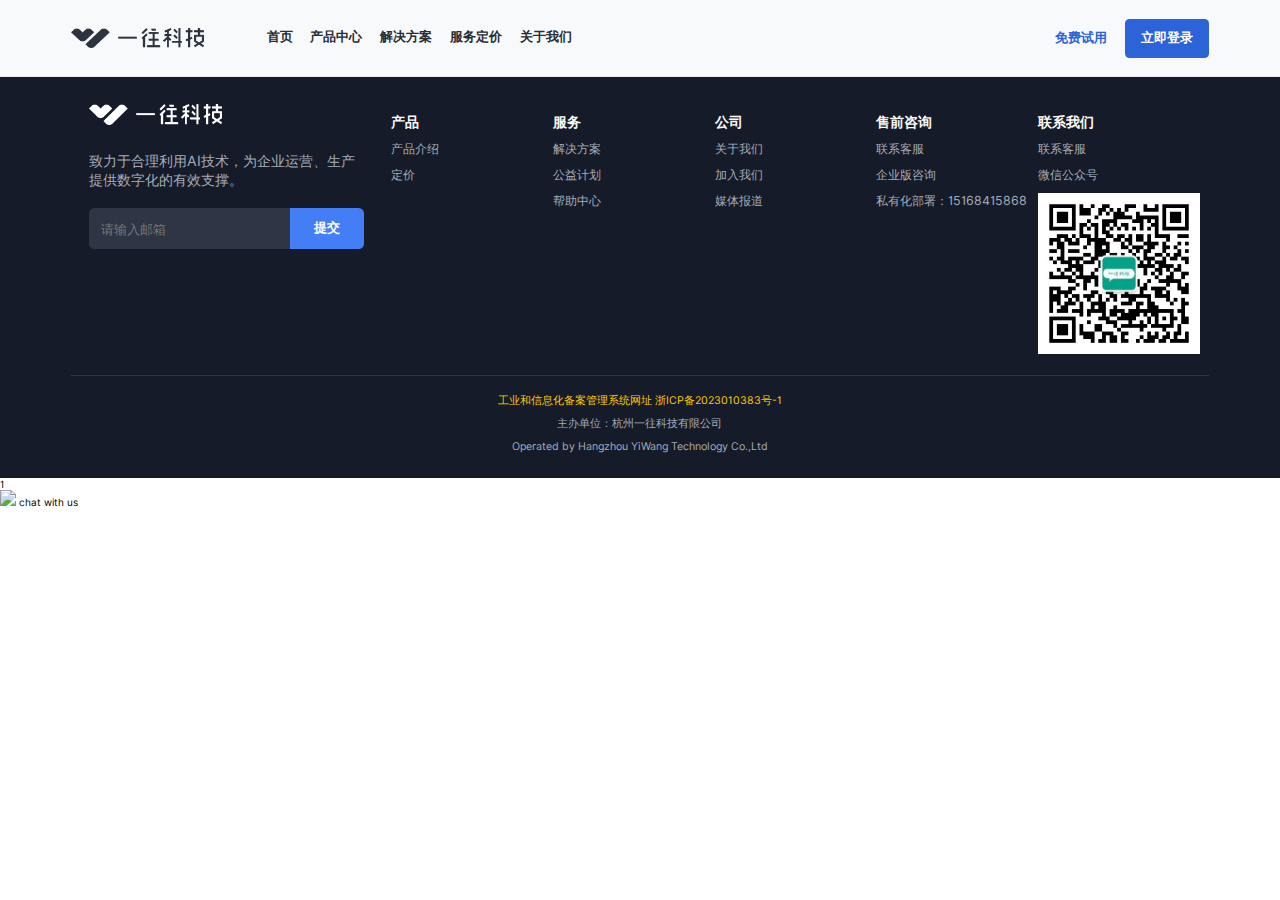
==== commit 9dba952c: "chore rebuild" ====
--- a/index.html
+++ b/index.html
@@ -3,13 +3,25 @@
   <link rel="icon" type="image/svg+xml" href="/logo.svg">
   <meta name="viewport" content="width=device-width, initial-scale=1.0,maximum-scale=1.0">
   <title>首页_杭州一往科技有限公司</title>
-  <script type="module" crossorigin="" src="/assets/index-b4ae385e.js"></script>
+  <script type="module" crossorigin="" src="/assets/index-333faae1.js"></script>
   <link rel="stylesheet" href="/assets/index-1f0f0571.css">
-<script type="text/javascript" src="http://kefu.yiwang.info/static/js/kefu-front.js"></script><link rel="modulepreload" as="script" crossorigin="" href="/assets/index-1e3d41f2.js"><link rel="modulepreload" as="script" crossorigin="" href="/assets/vue.f36acd1f-2a32765f.js"><link rel="stylesheet" href="/assets/index-e8066737.css"></head>
+<script type="text/javascript" src="http://kefu.yiwang.info/static/js/kefu-front.js"></script><link rel="modulepreload" as="script" crossorigin="" href="/assets/index-3921feb5.js"><link rel="modulepreload" as="script" crossorigin="" href="/assets/vue.f36acd1f-52f8b8e5.js"><link rel="stylesheet" href="/assets/index-e8066737.css"><link type="text/css" rel="stylesheet" href="http://kefu.yiwang.info/static/css/kefu-front.css?v=1699198466832"><link type="text/css" rel="stylesheet" href="http://kefu.yiwang.info/static/css/layui/css/layui.css?v=1699198466832"><script type="text/javascript" src="http://kefu.yiwang.info/static/js/functions.js?v=1" defer=""></script><script type="text/javascript" src="https://cdn.staticfile.org/jquery/3.6.0/jquery.min.js" defer=""></script><script type="text/javascript" src="http://kefu.yiwang.info/static/js/layer/layer.js" defer=""></script><link rel="stylesheet" href="http://kefu.yiwang.info/static/js/layer/theme/default/layer.css?v=3.5.1" id="layuicss-layer"></head>
 
 <body>
   <div id="app" data-v-app=""><div data-v-22540577="" class="container"><div data-v-746c1d4b="" data-v-22540577="" class="header-container"><div data-v-746c1d4b="" class="main-info"><div data-v-746c1d4b="" class="left-box"><img data-v-746c1d4b="" src="/assets/company_logo-e9ff4c53.png" alt="logo"><ul data-v-746c1d4b=""><li data-v-746c1d4b=""><a data-v-746c1d4b="" href="/home" class="router-link-active router-link-exact-active" aria-current="page">首页</a></li><li data-v-746c1d4b=""><a data-v-746c1d4b="" href="/product" class="">产品中心</a></li><li data-v-746c1d4b=""><a data-v-746c1d4b="" href="/solution" class="">解决方案</a></li><li data-v-746c1d4b=""><a data-v-746c1d4b="" href="/price" class="">服务定价</a></li><li data-v-746c1d4b=""><a data-v-746c1d4b="" href="/about" class="">关于我们</a></li></ul></div><div data-v-746c1d4b="" class="right-box"><div data-v-746c1d4b="">免费试用</div><div data-v-746c1d4b="">立即登录</div></div></div></div><div data-v-93401622="" data-v-22540577="" class="container"><div data-v-93401622="" class="top-box"><div data-v-509cd963="" data-v-93401622="" class="top-container"><div data-v-509cd963="" class="info-container"><div data-v-509cd963="" class="left-box"><h1 data-v-509cd963="">您的好帮手</h1><div data-v-509cd963=""> 致力于合理利用AI技术，<br data-v-509cd963="">为企业运营、生产提供数字化的有效支撑。 </div></div></div></div></div><div data-v-93401622="" class="center-box"><div data-v-9f449b29="" data-v-93401622="" class="center-container"><div data-v-9f449b29="" class="info-container"><div data-v-9f449b29="" class="left-box"><div data-v-9f449b29=""><h1 data-v-9f449b29="" class="title"> 产品一：AI智能客服 <br data-v-9f449b29=""> 支持企业与客户在线即时通讯 </h1><div data-v-9f449b29="" class="introduce"> 根据不同场景下顾客需求，将商家的服务以最贴切方式呈现 </div><div data-v-9f449b29="" class="btn">点击查看详情 →</div></div></div><div data-v-9f449b29="" class="right-box"><img data-v-9f449b29="" src="/assets/image1-3f58ed2d.png" alt="图片"></div></div></div></div><div data-v-93401622="" class="bottom-box"><div data-v-8e37a802="" data-v-93401622="" class="bottom-container"><div data-v-8e37a802="" class="info-container"><div data-v-8e37a802="" class="left-box"><img data-v-8e37a802="" src="/assets/image21-09e4fe68.jpeg" alt="图片"></div><div data-v-8e37a802="" class="right-box"><div data-v-8e37a802=""><h1 data-v-8e37a802="" class="title">产品二：知识库<br data-v-8e37a802="">高效的信息检索</h1><div data-v-8e37a802="" class="introduce"> 矢量化处理文本、图片、音频等数据，并通过矢量模型对其进行索引和检索，实现高效的信息查询和检索。 </div><div data-v-8e37a802="" class="btn">点击查看详情 →</div></div></div></div></div></div></div><div data-v-9601c179="" data-v-22540577="" class="footer-container"><div data-v-9601c179="" class="info-container"><div data-v-9601c179="" class="compony-info"><div class="left-box" data-v-9601c179=""><div class="logo" data-v-9601c179=""><img src="[data-uri]" alt="logo" data-v-9601c179=""></div><div class="slogan" data-v-9601c179=""> 致力于合理利用AI技术，为企业运营、生产提供数字化的有效支撑。 </div><div class="email" data-v-9601c179=""><input type="email" placeholder="请输入邮箱" data-v-9601c179=""><button data-v-9601c179="">提交</button></div></div><div data-v-9601c179="" class="right-box"><ul data-v-9601c179=""><li data-v-9601c179="">产品</li><li data-v-9601c179=""><a data-v-9601c179="" href="/product" class="">产品介绍</a></li><li data-v-9601c179=""><a data-v-9601c179="" href="/price" class="">定价</a></li></ul><ul data-v-9601c179=""><li data-v-9601c179="">服务</li><li data-v-9601c179=""><a data-v-9601c179="" href="/solution" class="">解决方案</a></li><li data-v-9601c179=""><a data-v-9601c179="" href="https://airdb.net/" target="_blank">公益计划</a></li><li data-v-9601c179="">帮助中心</li></ul><ul data-v-9601c179=""><li data-v-9601c179="">公司</li><li data-v-9601c179=""><a data-v-9601c179="" href="/about" class="">关于我们</a></li><li data-v-9601c179=""><a data-v-9601c179="" href="https://www.zhipin.com/gongsi/job/a8bbbd193e13c6971nJ53ty5FlY~.html" target="_blank">加入我们</a></li><li data-v-9601c179="">媒体报道</li></ul><ul data-v-9601c179=""><li data-v-9601c179="">售前咨询</li><li data-v-9601c179=""><a href="http://kefu.yiwang.info/chatIndex?kefu_id=admin&amp;ent_id=3" target="_blank" data-v-9601c179="">联系客服</a></li><li data-v-9601c179=""><a href="http://kefu.yiwang.info/chatIndex?kefu_id=admin&amp;ent_id=3" target="_blank" data-v-9601c179="">企业版咨询</a></li><li data-v-9601c179="">私有化部署：15168415868</li><li data-v-9601c179=""></li></ul><ul data-v-9601c179=""><li data-v-9601c179="">联系我们</li><li data-v-9601c179=""><a href="http://kefu.yiwang.info/chatIndex?kefu_id=admin&amp;ent_id=3" target="_blank" data-v-9601c179="">联系客服</a></li><li data-v-9601c179="">微信公众号</li><li class="wechat" data-v-9601c179=""><img src="/assets/img_v2_6268963d-8247-4714-b80f-a8b6a9a16e8g-75fceccc.jpg" alt="微信公众号" data-v-9601c179=""></li></ul></div></div><div data-v-9601c179="" class="record-box"><p data-v-9601c179=""></p><p data-v-9601c179=""><a data-v-9601c179="" href="http://beian.miit.gov.cn/" target="_blank">工业和信息化备案管理系统网址 浙ICP备2023010383号-1</a></p><p data-v-9601c179="">主办单位：杭州一往科技有限公司</p><p data-v-9601c179="">Operated by Hangzhou YiWang Technology Co.,Ltd</p></div></div></div><!----></div></div>
   
 
 
+
+    <div class="launchButtonBox">
+        <div id="launchButton" class="launchButton">
+            <div id="launchIcon" class="launchIcon">1</div>
+                <div class="launchButtonText">
+                    <img src="http://kefu.yiwang.info/static/images/wechatLogo.png">
+                    <span class="flyUsername">chat with us</span>
+                </div>
+        </div>
+        <div id="launchButtonNotice" class="launchButtonNotice"></div>
+
+    </div>
 </body></html>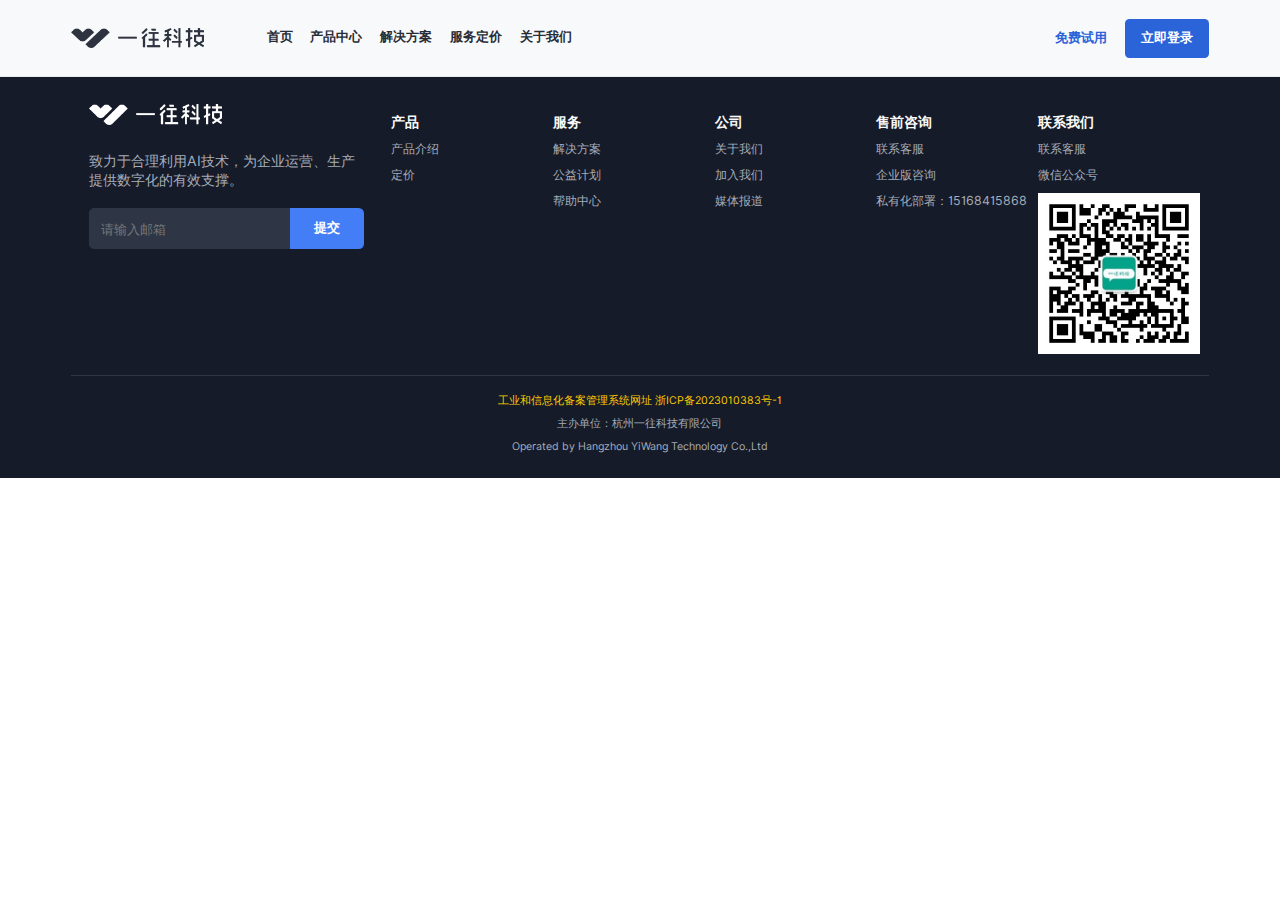
==== commit 3ff0f2da: "chore rebuild" ====
--- a/index.html
+++ b/index.html
@@ -3,25 +3,13 @@
   <link rel="icon" type="image/svg+xml" href="/logo.svg">
   <meta name="viewport" content="width=device-width, initial-scale=1.0,maximum-scale=1.0">
   <title>首页_杭州一往科技有限公司</title>
-  <script type="module" crossorigin="" src="/assets/index-333faae1.js"></script>
+  <script type="module" crossorigin="" src="/assets/index-dcd93a78.js"></script>
   <link rel="stylesheet" href="/assets/index-1f0f0571.css">
-<script type="text/javascript" src="http://kefu.yiwang.info/static/js/kefu-front.js"></script><link rel="modulepreload" as="script" crossorigin="" href="/assets/index-3921feb5.js"><link rel="modulepreload" as="script" crossorigin="" href="/assets/vue.f36acd1f-52f8b8e5.js"><link rel="stylesheet" href="/assets/index-e8066737.css"><link type="text/css" rel="stylesheet" href="http://kefu.yiwang.info/static/css/kefu-front.css?v=1699198466832"><link type="text/css" rel="stylesheet" href="http://kefu.yiwang.info/static/css/layui/css/layui.css?v=1699198466832"><script type="text/javascript" src="http://kefu.yiwang.info/static/js/functions.js?v=1" defer=""></script><script type="text/javascript" src="https://cdn.staticfile.org/jquery/3.6.0/jquery.min.js" defer=""></script><script type="text/javascript" src="http://kefu.yiwang.info/static/js/layer/layer.js" defer=""></script><link rel="stylesheet" href="http://kefu.yiwang.info/static/js/layer/theme/default/layer.css?v=3.5.1" id="layuicss-layer"></head>
+<script type="text/javascript" src="http://kefu.yiwang.info/static/js/kefu-front.js"></script><link rel="modulepreload" as="script" crossorigin="" href="/assets/index-fda8a4fe.js"><link rel="modulepreload" as="script" crossorigin="" href="/assets/vue.f36acd1f-4999b676.js"><link rel="stylesheet" href="/assets/index-e8066737.css"><link type="text/css" rel="stylesheet" href="http://kefu.yiwang.info/static/css/kefu-front.css?v=1699200090453"><link type="text/css" rel="stylesheet" href="http://kefu.yiwang.info/static/css/layui/css/layui.css?v=1699200090454"><script type="text/javascript" src="http://kefu.yiwang.info/static/js/functions.js?v=1" defer=""></script><script type="text/javascript" src="https://cdn.staticfile.org/jquery/3.6.0/jquery.min.js" defer=""></script><script type="text/javascript" src="http://kefu.yiwang.info/static/js/layer/layer.js" defer=""></script><link rel="stylesheet" href="http://kefu.yiwang.info/static/js/layer/theme/default/layer.css?v=3.5.1" id="layuicss-layer"></head>
 
 <body>
   <div id="app" data-v-app=""><div data-v-22540577="" class="container"><div data-v-746c1d4b="" data-v-22540577="" class="header-container"><div data-v-746c1d4b="" class="main-info"><div data-v-746c1d4b="" class="left-box"><img data-v-746c1d4b="" src="/assets/company_logo-e9ff4c53.png" alt="logo"><ul data-v-746c1d4b=""><li data-v-746c1d4b=""><a data-v-746c1d4b="" href="/home" class="router-link-active router-link-exact-active" aria-current="page">首页</a></li><li data-v-746c1d4b=""><a data-v-746c1d4b="" href="/product" class="">产品中心</a></li><li data-v-746c1d4b=""><a data-v-746c1d4b="" href="/solution" class="">解决方案</a></li><li data-v-746c1d4b=""><a data-v-746c1d4b="" href="/price" class="">服务定价</a></li><li data-v-746c1d4b=""><a data-v-746c1d4b="" href="/about" class="">关于我们</a></li></ul></div><div data-v-746c1d4b="" class="right-box"><div data-v-746c1d4b="">免费试用</div><div data-v-746c1d4b="">立即登录</div></div></div></div><div data-v-93401622="" data-v-22540577="" class="container"><div data-v-93401622="" class="top-box"><div data-v-509cd963="" data-v-93401622="" class="top-container"><div data-v-509cd963="" class="info-container"><div data-v-509cd963="" class="left-box"><h1 data-v-509cd963="">您的好帮手</h1><div data-v-509cd963=""> 致力于合理利用AI技术，<br data-v-509cd963="">为企业运营、生产提供数字化的有效支撑。 </div></div></div></div></div><div data-v-93401622="" class="center-box"><div data-v-9f449b29="" data-v-93401622="" class="center-container"><div data-v-9f449b29="" class="info-container"><div data-v-9f449b29="" class="left-box"><div data-v-9f449b29=""><h1 data-v-9f449b29="" class="title"> 产品一：AI智能客服 <br data-v-9f449b29=""> 支持企业与客户在线即时通讯 </h1><div data-v-9f449b29="" class="introduce"> 根据不同场景下顾客需求，将商家的服务以最贴切方式呈现 </div><div data-v-9f449b29="" class="btn">点击查看详情 →</div></div></div><div data-v-9f449b29="" class="right-box"><img data-v-9f449b29="" src="/assets/image1-3f58ed2d.png" alt="图片"></div></div></div></div><div data-v-93401622="" class="bottom-box"><div data-v-8e37a802="" data-v-93401622="" class="bottom-container"><div data-v-8e37a802="" class="info-container"><div data-v-8e37a802="" class="left-box"><img data-v-8e37a802="" src="/assets/image21-09e4fe68.jpeg" alt="图片"></div><div data-v-8e37a802="" class="right-box"><div data-v-8e37a802=""><h1 data-v-8e37a802="" class="title">产品二：知识库<br data-v-8e37a802="">高效的信息检索</h1><div data-v-8e37a802="" class="introduce"> 矢量化处理文本、图片、音频等数据，并通过矢量模型对其进行索引和检索，实现高效的信息查询和检索。 </div><div data-v-8e37a802="" class="btn">点击查看详情 →</div></div></div></div></div></div></div><div data-v-9601c179="" data-v-22540577="" class="footer-container"><div data-v-9601c179="" class="info-container"><div data-v-9601c179="" class="compony-info"><div class="left-box" data-v-9601c179=""><div class="logo" data-v-9601c179=""><img src="[data-uri]" alt="logo" data-v-9601c179=""></div><div class="slogan" data-v-9601c179=""> 致力于合理利用AI技术，为企业运营、生产提供数字化的有效支撑。 </div><div class="email" data-v-9601c179=""><input type="email" placeholder="请输入邮箱" data-v-9601c179=""><button data-v-9601c179="">提交</button></div></div><div data-v-9601c179="" class="right-box"><ul data-v-9601c179=""><li data-v-9601c179="">产品</li><li data-v-9601c179=""><a data-v-9601c179="" href="/product" class="">产品介绍</a></li><li data-v-9601c179=""><a data-v-9601c179="" href="/price" class="">定价</a></li></ul><ul data-v-9601c179=""><li data-v-9601c179="">服务</li><li data-v-9601c179=""><a data-v-9601c179="" href="/solution" class="">解决方案</a></li><li data-v-9601c179=""><a data-v-9601c179="" href="https://airdb.net/" target="_blank">公益计划</a></li><li data-v-9601c179="">帮助中心</li></ul><ul data-v-9601c179=""><li data-v-9601c179="">公司</li><li data-v-9601c179=""><a data-v-9601c179="" href="/about" class="">关于我们</a></li><li data-v-9601c179=""><a data-v-9601c179="" href="https://www.zhipin.com/gongsi/job/a8bbbd193e13c6971nJ53ty5FlY~.html" target="_blank">加入我们</a></li><li data-v-9601c179="">媒体报道</li></ul><ul data-v-9601c179=""><li data-v-9601c179="">售前咨询</li><li data-v-9601c179=""><a href="http://kefu.yiwang.info/chatIndex?kefu_id=admin&amp;ent_id=3" target="_blank" data-v-9601c179="">联系客服</a></li><li data-v-9601c179=""><a href="http://kefu.yiwang.info/chatIndex?kefu_id=admin&amp;ent_id=3" target="_blank" data-v-9601c179="">企业版咨询</a></li><li data-v-9601c179="">私有化部署：15168415868</li><li data-v-9601c179=""></li></ul><ul data-v-9601c179=""><li data-v-9601c179="">联系我们</li><li data-v-9601c179=""><a href="http://kefu.yiwang.info/chatIndex?kefu_id=admin&amp;ent_id=3" target="_blank" data-v-9601c179="">联系客服</a></li><li data-v-9601c179="">微信公众号</li><li class="wechat" data-v-9601c179=""><img src="/assets/img_v2_6268963d-8247-4714-b80f-a8b6a9a16e8g-75fceccc.jpg" alt="微信公众号" data-v-9601c179=""></li></ul></div></div><div data-v-9601c179="" class="record-box"><p data-v-9601c179=""></p><p data-v-9601c179=""><a data-v-9601c179="" href="http://beian.miit.gov.cn/" target="_blank">工业和信息化备案管理系统网址 浙ICP备2023010383号-1</a></p><p data-v-9601c179="">主办单位：杭州一往科技有限公司</p><p data-v-9601c179="">Operated by Hangzhou YiWang Technology Co.,Ltd</p></div></div></div><!----></div></div>
   
 
 
-
-    <div class="launchButtonBox">
-        <div id="launchButton" class="launchButton">
-            <div id="launchIcon" class="launchIcon">1</div>
-                <div class="launchButtonText">
-                    <img src="http://kefu.yiwang.info/static/images/wechatLogo.png">
-                    <span class="flyUsername">chat with us</span>
-                </div>
-        </div>
-        <div id="launchButtonNotice" class="launchButtonNotice"></div>
-
-    </div>
 </body></html>